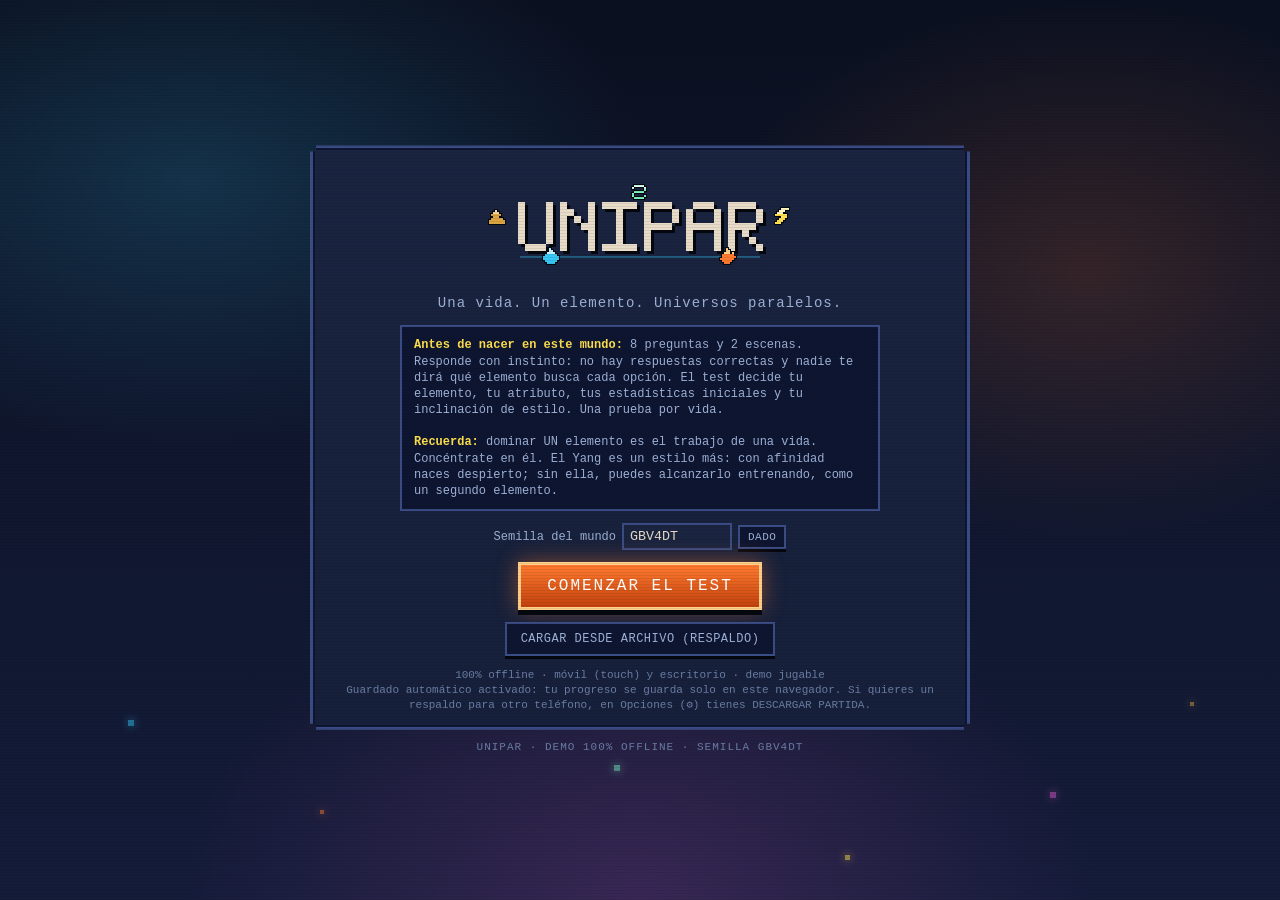
==== unipar-demo-qwen.html @ 56d371ed "Add updated demo version with auto-save" ====
<!DOCTYPE html>
<html lang="es">
<head>
<meta charset="utf-8">
<meta name="viewport" content="width=device-width, initial-scale=1, maximum-scale=1, user-scalable=no, viewport-fit=cover">
<meta name="theme-color" content="#0b1020">
<title>Unipar — Demo jugable</title>
<style>
/* === css/main.css === */
/* Unipar — base visual: paleta de universos paralelos, paneles pixel, layout general. */
:root{
  --noche:#0b1020; --noche2:#121a33; --superficie:#1a2440; --superficie2:#22305a;
  --borde:#3b4d86; --bordeClaro:#6f86c9; --sombra:#05070f;
  --texto:#e8dcc8; --textoFrio:#9fb3d9; --textoTenue:#6c7ea6;
  --agua:#35c6f4; --fuego:#ff7a2f; --tierra:#d9a441; --viento:#7ef0c0; --rayo:#ffe14d;
  --vida:#ff5470; --esencia:#4da3ff; --exito:#67e08a; --aviso:#ffb347; --peligro:#ff4d4d; --info:#7cc4ff;
  --yang:#f8fafc; --yin:#c9a27a; --magenta:#e05bd0;
  --fuente:"Courier New",ui-monospace,Menlo,Consolas,monospace;
  --px:3px;
}
*{box-sizing:border-box;-webkit-tap-highlight-color:transparent}
html,body{margin:0;height:100%;overflow:hidden;background:var(--noche);color:var(--texto);font-family:var(--fuente);font-size:14px;line-height:1.35}
body{user-select:none;-webkit-user-select:none;touch-action:none}
#juego{position:fixed;inset:0;overflow:hidden;background:
  radial-gradient(120% 80% at 20% 0%,#1b2a55 0%,transparent 55%),
  radial-gradient(90% 70% at 90% 100%,#3a1c4a 0%,transparent 55%),
  linear-gradient(180deg,var(--noche) 0%,var(--noche2) 100%)}
#lienzo{position:absolute;inset:0;width:100%;height:100%;display:block;image-rendering:pixelated;image-rendering:crisp-edges}
.oculto{display:none!important}
b{font-weight:700}
button{font-family:var(--fuente);color:var(--texto);cursor:pointer}

/* Panel pixel con esquinas recortadas */
.panel{background:linear-gradient(180deg,var(--superficie) 0%,#16203a 100%);border:var(--px) solid var(--borde);box-shadow:0 0 0 var(--px) var(--sombra),inset 0 0 0 2px #0e1530,0 6px 0 var(--sombra);position:relative}
.pixel{clip-path:polygon(0 6px,6px 6px,6px 0,calc(100% - 6px) 0,calc(100% - 6px) 6px,100% 6px,100% calc(100% - 6px),calc(100% - 6px) calc(100% - 6px),calc(100% - 6px) 100%,6px 100%,6px calc(100% - 6px),0 calc(100% - 6px))}
.chip{display:inline-block;padding:1px 6px;border:2px solid var(--borde);background:#0e1530;font-size:11px;letter-spacing:.5px;color:var(--textoFrio);text-transform:uppercase}
.chip.yin{border-color:var(--yin);color:var(--yin)} .chip.yang{border-color:var(--yang);color:var(--yang)}
.mini{background:#0e1530;border:2px solid var(--borde);color:var(--textoFrio);padding:4px 8px;font-size:11px;letter-spacing:.5px;text-transform:uppercase;box-shadow:0 3px 0 var(--sombra);transition:transform .06s,background .15s}
.mini:hover{background:var(--superficie2);color:var(--texto)} .mini:active{transform:translateY(3px);box-shadow:none}
.mini.exito{border-color:var(--exito);color:var(--exito)} .mini.peligro{border-color:var(--peligro);color:var(--peligro)}
.mini[disabled]{opacity:.4;cursor:not-allowed}

/* Scanlines sutiles sobre todo */
#scanlines{position:absolute;inset:0;pointer-events:none;z-index:60;background:repeating-linear-gradient(0deg,rgba(0,0,0,.13) 0 1px,transparent 1px 3px);mix-blend-mode:multiply;opacity:.55}

/* Scrollbars del propio juego */
*{scrollbar-width:thin;scrollbar-color:var(--bordeClaro) #0e1530}
*::-webkit-scrollbar{width:10px;height:10px}
*::-webkit-scrollbar-track{background:#0e1530;border-left:2px solid var(--borde)}
*::-webkit-scrollbar-thumb{background:linear-gradient(180deg,var(--bordeClaro),var(--agua));border:2px solid #0e1530}
*::-webkit-scrollbar-thumb:hover{background:linear-gradient(180deg,var(--rayo),var(--fuego))}

/* Pausa */
#pausa,#panelFin{position:absolute;inset:0;z-index:50;display:flex;align-items:center;justify-content:center;background:rgba(5,7,15,.78);backdrop-filter:blur(2px);padding:12px}
.pausaCaja,.finCaja{width:min(680px,100%);max-height:92vh;display:flex;flex-direction:column}
.pausaCab,.finCaja h2{display:flex;justify-content:space-between;align-items:center;padding:10px 14px;border-bottom:var(--px) solid var(--borde);background:#0e1530;letter-spacing:1px;margin:0}
.pausaCuerpo{padding:12px 14px;overflow-y:auto;display:grid;gap:12px}
.pausaCuerpo h3{margin:0 0 6px;font-size:12px;letter-spacing:1px;color:var(--rayo);text-transform:uppercase}
.pausaCuerpo section{background:#0e1530;border:2px solid var(--borde);padding:8px 10px}
.pausaPie{display:flex;gap:8px;flex-wrap:wrap;align-items:center;padding:10px 14px;border-top:var(--px) solid var(--borde);background:#0e1530}
.pausaPie label{font-size:11px;color:var(--textoFrio);text-transform:uppercase;display:flex;gap:6px;align-items:center;margin-right:auto}
.pausaPie select{background:var(--superficie);color:var(--texto);border:2px solid var(--borde);font-family:var(--fuente);padding:3px}
.statFila{display:grid;grid-template-columns:86px 1fr 64px;gap:8px;align-items:center;font-size:12px;margin:3px 0}
.statFila .bar{height:8px;background:#05070f;border:2px solid var(--borde);position:relative;overflow:hidden}
.statFila .bar i{position:absolute;inset:0;transform-origin:left;background:linear-gradient(90deg,var(--agua),var(--viento))}
.statFila .val{text-align:right;color:var(--textoFrio)}
.listaProx{display:flex;flex-wrap:wrap;gap:6px}
.listaProx span{font-size:11px;padding:2px 6px;border:2px dashed var(--borde);color:var(--textoTenue)}
.diario{list-style:none;margin:0;padding:0;font-size:12px}
.diario li{padding:3px 0;color:var(--textoTenue)} .diario li.hecho{color:var(--exito)} .diario li.actual{color:var(--rayo)}
.controlesLista{font-size:11px;color:var(--textoFrio);columns:2;column-gap:16px}
.finCaja{padding-bottom:12px}
.finCaja h2{font-size:20px;letter-spacing:2px;color:var(--rayo);border-bottom:var(--px) solid var(--borde)}
.finCaja.derrota h2{color:var(--peligro)}
#finSub{padding:8px 14px 0;margin:0;color:var(--textoFrio);font-size:13px}
#finResumen{padding:10px 14px;display:grid;grid-template-columns:repeat(auto-fit,minmax(140px,1fr));gap:8px}
#finResumen div{background:#0e1530;border:2px solid var(--borde);padding:6px 8px;font-size:12px}
#finResumen b{display:block;color:var(--agua);font-size:16px}
#finBotones{display:flex;gap:8px;flex-wrap:wrap;padding:0 14px}

@media (max-width:640px){
  html,body{font-size:13px}
  .controlesLista{columns:1}
  .pausaCaja{max-height:96vh}
}
</style>
<style>
/* === css/test.css === */
/* Unipar — test inicial: título, preguntas, escenas interactivas y revelación. */
#test{position:absolute;inset:0;z-index:40;display:flex;flex-direction:column;align-items:center;justify-content:center;padding:14px;overflow:hidden}
#testFondo{position:absolute;inset:0;background:
  radial-gradient(60% 50% at 15% 20%,rgba(53,198,244,.18),transparent 60%),
  radial-gradient(50% 50% at 85% 30%,rgba(255,122,47,.16),transparent 60%),
  radial-gradient(60% 60% at 50% 100%,rgba(224,91,208,.18),transparent 60%),
  linear-gradient(180deg,#0b1020,#141c3a);overflow:hidden}
#testFondo i{position:absolute;width:6px;height:6px;background:var(--rayo);opacity:.5;animation:flotar 9s linear infinite;box-shadow:0 0 8px currentColor}
#testFondo i:nth-child(1){left:10%;top:80%;color:var(--agua);background:var(--agua);animation-delay:0s}
#testFondo i:nth-child(2){left:25%;top:90%;color:var(--fuego);background:var(--fuego);animation-delay:-2s;width:4px;height:4px}
#testFondo i:nth-child(3){left:48%;top:85%;color:var(--viento);background:var(--viento);animation-delay:-4s}
#testFondo i:nth-child(4){left:66%;top:95%;color:var(--rayo);animation-delay:-6s;width:5px;height:5px}
#testFondo i:nth-child(5){left:82%;top:88%;color:var(--magenta);background:var(--magenta);animation-delay:-7s}
#testFondo i:nth-child(6){left:93%;top:78%;color:var(--tierra);background:var(--tierra);animation-delay:-3s;width:4px;height:4px}
@keyframes flotar{0%{transform:translateY(0) rotate(0)}100%{transform:translateY(-110vh) rotate(180deg)}}
#testCaja{position:relative;width:min(660px,100%);max-height:88vh;display:flex;flex-direction:column;animation:aparecer .35s ease-out}
@keyframes aparecer{from{opacity:0;transform:translateY(14px)}to{opacity:1;transform:none}}
#testProgreso{display:flex;gap:5px;padding:10px 14px 0;flex-wrap:wrap}
#testProgreso i{width:14px;height:8px;background:#0e1530;border:2px solid var(--borde)}
#testProgreso i.hecho{background:var(--agua);border-color:var(--agua)}
#testProgreso i.actual{background:var(--rayo);border-color:var(--rayo);animation:parpadeo 1s steps(2) infinite}
@keyframes parpadeo{50%{opacity:.4}}
#testContenido{padding:14px;overflow-y:auto}
#testPie{position:relative;margin-top:10px;font-size:11px;color:var(--textoTenue);letter-spacing:1px;text-transform:uppercase}

/* Intro / título */
.intro{text-align:center;display:grid;gap:12px;justify-items:center}
#logoCanvas{width:min(360px,90%);image-rendering:pixelated}
.intro .sub{margin:0;color:var(--textoFrio);font-size:14px;letter-spacing:1px}
.introInfo{background:#0e1530;border:2px solid var(--borde);padding:10px 12px;font-size:12px;color:var(--textoFrio);text-align:left;max-width:480px}
.introInfo b{color:var(--rayo)}
.semillaFila{display:flex;gap:6px;align-items:center;justify-content:center;font-size:12px;color:var(--textoFrio)}
.semillaFila input{width:110px;background:var(--superficie);border:2px solid var(--borde);color:var(--texto);font-family:var(--fuente);padding:4px 6px;text-transform:uppercase}
.grande{background:linear-gradient(180deg,var(--fuego),#c2410c);border:3px solid #ffd08a;color:#fff;font-size:16px;letter-spacing:2px;padding:12px 26px;box-shadow:0 5px 0 var(--sombra),0 0 22px rgba(255,122,47,.45);text-transform:uppercase;animation:latir 2.2s ease-in-out infinite}
.grande:hover{filter:brightness(1.1)} .grande:active{transform:translateY(5px);box-shadow:0 0 0 var(--sombra)}
@keyframes latir{50%{box-shadow:0 5px 0 var(--sombra),0 0 34px rgba(255,122,47,.7)}}
.nota{font-size:11px;color:var(--textoTenue);margin:0}

/* Preguntas */
.pregunta{animation:deslizar .3s ease-out}
@keyframes deslizar{from{opacity:0;transform:translateX(20px)}to{opacity:1;transform:none}}
.pregunta h2{margin:0 0 12px;font-size:17px;line-height:1.3;color:var(--texto)}
.pregunta .indice{font-size:11px;color:var(--rayo);letter-spacing:1px;margin-bottom:6px;display:block}
.ops{display:grid;gap:8px}
.op{display:flex;gap:10px;align-items:center;text-align:left;background:#0e1530;border:2px solid var(--borde);padding:10px 12px;font-size:13px;color:var(--texto);box-shadow:0 3px 0 var(--sombra);transition:transform .08s,border-color .15s,background .15s}
.op:hover{border-color:var(--agua);background:var(--superficie);transform:translateX(4px)}
.op:active{transform:translateY(3px);box-shadow:none}
.op .num{flex:0 0 22px;height:22px;display:grid;place-items:center;background:var(--superficie2);border:2px solid var(--bordeClaro);color:var(--rayo);font-size:12px}
.op.elegida{border-color:var(--exito);background:#12301f}
.avisoDesempate{font-size:12px;color:var(--aviso);margin:0 0 8px}

/* Escenas */
.escena{display:grid;gap:10px;justify-items:center;text-align:center}
.escena p{margin:0;font-size:14px;color:var(--texto)}
.escena small{color:var(--textoTenue);font-size:11px}
.escena canvas{width:100%;max-width:520px;image-rendering:pixelated;border:3px solid var(--borde);box-shadow:0 0 0 3px var(--sombra);cursor:crosshair;touch-action:none;background:#0e1530}
#canvasCarga{cursor:pointer;max-width:320px}
.escena .registrado{color:var(--exito);font-size:13px;letter-spacing:1px;animation:aparecer .3s}

/* Revelación */
.reveal{display:grid;gap:12px;animation:aparecer .5s}
.revealCab{display:flex;gap:14px;align-items:center;background:#0e1530;border:2px solid var(--borde);padding:12px}
.revealCab canvas{width:88px;height:88px;image-rendering:pixelated;flex:0 0 88px;filter:drop-shadow(0 0 12px currentColor)}
.revealCab h2{margin:0;font-size:20px;letter-spacing:1px}
.revealCab p{margin:6px 0 0;font-size:12px;color:var(--textoFrio)}
.tarjetas{display:grid;grid-template-columns:repeat(auto-fit,minmax(200px,1fr));gap:8px}
.tarjeta{background:#0e1530;border:2px solid var(--borde);padding:8px 10px;font-size:12px}
.tarjeta h3{margin:0 0 4px;font-size:12px;letter-spacing:1px;text-transform:uppercase;color:var(--rayo)}
.tarjeta .ventaja{color:var(--exito)} .tarjeta .desventaja{color:var(--aviso)}
.statsGrid{display:grid;grid-template-columns:1fr 1fr;gap:4px 12px}
.distr{display:flex;gap:6px;flex-wrap:wrap}
.distr span{padding:2px 8px;border:2px solid var(--borde);font-size:11px;background:var(--superficie)}
.maestriaReveal{height:14px;background:#05070f;border:2px solid var(--borde);position:relative;overflow:hidden}
.maestriaReveal i{position:absolute;inset:0;transform-origin:left;background:linear-gradient(90deg,var(--agua),var(--viento));animation:llenar 1.2s ease-out}
@keyframes llenar{from{transform:scaleX(0)}}
.maestriaReveal b{position:absolute;top:-2px;bottom:-2px;width:2px;background:var(--rayo)}
.enfoque{border-left:4px solid var(--rayo);padding:6px 10px;background:#0e1530;font-size:13px;color:var(--texto)}
.nombreFila{display:flex;gap:8px;flex-wrap:wrap;align-items:center}
.nombreFila input{flex:1;min-width:140px;background:var(--superficie);border:3px solid var(--borde);color:var(--texto);font-family:var(--fuente);font-size:16px;padding:8px 10px;letter-spacing:1px}
.nombreFila input:focus{outline:none;border-color:var(--agua)}
@media (max-width:520px){.statsGrid{grid-template-columns:1fr}.revealCab{flex-direction:column;text-align:center}}
</style>
<style>
/* === css/combate.css === */
/* Unipar — HUD de combate, controles táctiles, diálogo y feedback. */
#hud{position:absolute;inset:0;z-index:20;pointer-events:none}
#hud>*{pointer-events:auto}
#hudSup{position:absolute;top:calc(10px + env(safe-area-inset-top));left:10px;right:10px;display:flex;justify-content:space-between;align-items:flex-start;gap:14px;pointer-events:none}
#hudSup>*{pointer-events:auto}
#colIzq{display:flex;flex-direction:column;gap:6px;width:min(220px,52vw);position:relative;min-width:0}
#panelJugador{width:100%;padding:7px 8px;display:grid;gap:5px}
#hud .panel{clip-path:none;border-radius:12px;box-shadow:0 0 0 2px var(--sombra),0 4px 12px rgba(0,0,0,.35)}
#filaMini{display:flex;align-items:center;justify-content:flex-end;gap:6px}
#ajusteElemento{padding:10px 14px 0}
#ajusteElemento .ajusteElemCaja{background:#0e1530;border:2px solid var(--borde);padding:8px 10px}
#ajusteElemento h3{margin:0 0 6px;font-size:12px;letter-spacing:1px;color:var(--rayo);text-transform:uppercase}
#ajusteElemento p{margin:6px 0 0;font-size:11px;color:var(--textoTenue)}
#simbolos{display:flex;gap:6px;flex-wrap:wrap}
#simbolos button{width:38px;height:38px;padding:0;border:2px solid var(--borde);border-radius:9px;background:var(--superficie);box-shadow:0 2px 0 var(--sombra);display:grid;place-items:center;transition:transform .08s,border-color .15s}
#simbolos button canvas{width:26px;height:26px}
#simbolos button.activo{border-color:var(--rayo);box-shadow:0 2px 0 var(--sombra),0 0 10px rgba(255,225,77,.5)}
#simbolos button:active{transform:translateY(2px)}
.barra{position:relative;height:16px;background:#05070f;border:2px solid var(--borde);overflow:hidden}
.barra .relleno{position:absolute;inset:0;transform-origin:left;transition:transform .12s linear}
.barra.vida .relleno{background:linear-gradient(180deg,#ff8a9c,var(--vida) 50%,#b8203a)}
.barra.esencia .relleno{background:linear-gradient(180deg,#9ccfff,var(--esencia) 50%,#1f5fb8)}
.barra .etq{position:absolute;left:5px;top:0;font-size:9px;letter-spacing:1px;line-height:12px;color:#fff;text-shadow:1px 1px 0 #000;opacity:.85}
.barra .nums{position:absolute;right:5px;top:0;font-size:10px;line-height:12px;color:#fff;text-shadow:1px 1px 0 #000,0 0 4px #000}
#agotado{position:absolute;left:50%;top:0;transform:translateX(-50%);font-size:10px;line-height:12px;color:var(--rayo);text-shadow:1px 1px 0 #000;animation:parpadeo .6s steps(2) infinite;letter-spacing:1px}
#btnPocion{margin-left:auto;border-color:var(--exito);color:var(--exito);font-size:10px;padding:3px 7px}
#panelDerecho{display:grid;gap:8px;justify-items:end}
.btnAjustes{width:40px;height:40px;border-radius:50%;border:2px solid var(--borde);background:rgba(14,21,48,.88);color:var(--textoFrio);font-size:20px;line-height:1;display:grid;place-items:center;box-shadow:0 3px 0 var(--sombra);transition:transform .08s,color .15s,border-color .15s}
.btnAjustes:hover{color:var(--texto);border-color:var(--bordeClaro)}
.btnAjustes:active{transform:translateY(3px) rotate(40deg);box-shadow:none}
#minimapa{width:128px;height:96px;image-rendering:pixelated;border:3px solid var(--borde);box-shadow:0 0 0 3px var(--sombra);background:#0e1530}
#objetivo{position:relative;width:100%;padding:6px 10px;font-size:11.5px;display:flex;gap:6px;align-items:center;cursor:pointer;text-align:left;transition:filter .15s,transform .08s}
#objetivo:hover{filter:brightness(1.2)}
#objetivo:active{transform:translateY(2px)}
.objEtq{color:var(--rayo);font-size:11px;letter-spacing:1px;font-weight:bold;flex-shrink:0}
#objTexto{flex:1;min-width:0;white-space:nowrap;overflow:hidden;text-overflow:ellipsis}
.objFlecha{color:var(--rayo);font-size:11px;transition:transform .2s;flex-shrink:0}
#objetivo.abierto .objFlecha{transform:rotate(180deg)}
#objetivoDetalle{position:absolute;top:calc(100% + 6px);left:0;width:min(380px,calc(100vw - 20px));padding:12px 14px;font-size:13px;display:grid;gap:8px;z-index:30}
#objetivoDetalle h3{margin:0;font-size:11px;letter-spacing:1px;color:var(--rayo);text-transform:uppercase}
#objDetalleTexto{margin:0;line-height:1.45;color:var(--texto)}
#objDetalleLista{list-style:none;margin:0;padding:0;display:grid;gap:4px;font-size:12px}
#objDetalleLista li{color:var(--textoTenue)}
#objDetalleLista li.actual{color:var(--texto)}
#objDetalleLista li.hecho{color:var(--exito);text-decoration:line-through}
#banner{position:absolute;top:32%;left:50%;transform:translateX(-50%);font-size:clamp(18px,4vw,32px);letter-spacing:3px;color:var(--rayo);text-shadow:3px 3px 0 #000,0 0 20px rgba(255,225,77,.6);animation:bannerIn .4s ease-out;pointer-events:none;text-align:center;white-space:nowrap}
@keyframes bannerIn{from{opacity:0;transform:translateX(-50%) scale(1.4)}to{opacity:1;transform:translateX(-50%) scale(1)}}
#descansoInd{position:absolute;left:50%;bottom:calc(228px + env(safe-area-inset-bottom));transform:translateX(-50%);padding:8px 12px;display:grid;gap:4px;font-size:11px;text-align:center;min-width:220px}
#descansoInd b{color:var(--exito);letter-spacing:1px}
.barra.descanso{height:8px}.barra.descanso .relleno{background:var(--exito)}
#relojHud{align-self:flex-start;display:flex;align-items:center;gap:6px;padding:3px 9px;background:rgba(14,21,48,.88);border:2px solid var(--borde);border-radius:9px;box-shadow:0 2px 0 var(--sombra);font-size:11px;letter-spacing:1px;color:var(--textoFrio)}
#relojIcono{font-size:12px;line-height:1;color:var(--rayo)}
#relojFase{font-size:10px;letter-spacing:.6px;color:var(--texto);text-transform:uppercase;border-left:1px solid var(--borde);padding-left:6px}
#autoHud{align-self:flex-start;display:flex;align-items:center;gap:6px;padding:3px 9px;background:rgba(14,21,48,.88);border:2px solid var(--borde);border-radius:9px;box-shadow:0 2px 0 var(--sombra);font-size:10px;letter-spacing:.6px;color:var(--textoFrio)}
#autoHud .punto{width:7px;height:7px;border-radius:50%;background:var(--exito);box-shadow:0 0 6px var(--exito);flex:0 0 7px}
#autoHud b{color:var(--exito);font-weight:700}
.guardadoBtns{display:flex;gap:8px;flex-wrap:wrap;margin-top:8px}
.guardadoBtns .mini{font-size:12px;padding:7px 12px}
#veloDescanso{position:absolute;inset:0;background:#000;opacity:0;pointer-events:none;transition:opacity .8s ease;z-index:48}

/* Controles */
#controles{position:absolute;left:0;right:0;bottom:0;height:216px;pointer-events:none}
#controles>*{pointer-events:auto}
#joystick{position:absolute;left:calc(18px + env(safe-area-inset-left));bottom:calc(22px + env(safe-area-inset-bottom));width:124px;height:124px;touch-action:none}
#joyBase{position:absolute;inset:0;border-radius:50%;border:2px solid rgba(111,134,201,.55);background:radial-gradient(circle at 50% 42%,rgba(34,48,90,.72),rgba(11,16,32,.55) 72%);box-shadow:inset 0 2px 10px rgba(0,0,0,.45),0 4px 14px rgba(0,0,0,.35)}
#joyKnob{position:absolute;left:50%;top:50%;width:52px;height:52px;margin:-26px 0 0 -26px;border-radius:50%;background:radial-gradient(circle at 38% 30%,#8ea6dd,var(--superficie2) 62%,#16203a);border:2px solid rgba(156,207,255,.8);box-shadow:0 3px 8px rgba(0,0,0,.5),inset 0 1px 3px rgba(255,255,255,.35);transition:transform .04s}
#botones{position:absolute;right:calc(14px + env(safe-area-inset-right));bottom:calc(14px + env(safe-area-inset-bottom));width:200px;height:178px}
.boton{position:absolute;border:2px solid var(--borde);border-radius:16px;background:linear-gradient(180deg,var(--superficie2),var(--superficie));box-shadow:0 3px 0 var(--sombra),inset 0 1px 0 rgba(255,255,255,.08);display:grid;place-items:center;gap:0;padding:3px;touch-action:none;transition:transform .06s,filter .15s;overflow:hidden}
.boton canvas{width:23px;height:23px}
.boton .lbl{font-size:9px;letter-spacing:.5px;line-height:1;margin-top:1px}
.boton .cd{position:absolute;left:0;right:0;bottom:0;height:0;background:rgba(5,7,15,.65);pointer-events:none}
.boton:active,.boton.presionado{transform:translateY(3px);box-shadow:0 0 0 var(--sombra);filter:brightness(1.25)}
.boton.apagado{opacity:.45;filter:grayscale(.6)}
.boton.a{right:0;bottom:0;width:64px;height:64px;border-radius:16px;border-color:var(--exito);background:linear-gradient(180deg,#2f7d4f,#1d5233)}
.boton.a .lbl{font-size:10px;color:#fff}

.boton.yin{right:76px;bottom:4px;width:56px;height:56px;border-color:var(--yin)}
.boton.yang{right:6px;bottom:76px;width:52px;height:52px;border-color:var(--yang);background:linear-gradient(180deg,#3a4468,#1c2340)}
.boton.elem{right:72px;bottom:72px;width:54px;height:54px;border-color:var(--agua)}
.boton.small{width:42px;height:42px;border-radius:12px}
.boton.small canvas{width:17px;height:17px}
.boton.small .lbl{font-size:8px}
#btnDash{right:142px;bottom:6px;border-color:var(--viento)}
#btnSobrecarga{right:138px;bottom:76px;border-color:var(--peligro);background:linear-gradient(180deg,#7a1f2f,#3a0e18)}
#chipsTec,#chipsYang{position:absolute;right:0;display:flex;gap:3px}
#chipsTec{bottom:138px}
#chipsYang{bottom:158px}
#chipsTec button,#chipsYang button{background:rgba(14,21,48,.88);border:1px solid var(--borde);border-radius:7px;color:var(--textoFrio);font-size:8.5px;padding:2px 5px;letter-spacing:.3px;text-transform:uppercase;position:relative;overflow:hidden}
#chipsTec button.sel,#chipsYang button.sel{border-color:var(--rayo);color:var(--rayo)}
#chipsTec button.lock,#chipsYang button.lock{opacity:.45;border-style:dashed}
#chipsTec button i{position:absolute;left:0;bottom:0;right:0;height:0;background:rgba(53,198,244,.35)}
#hintTeclado{position:absolute;left:50%;bottom:calc(4px + env(safe-area-inset-bottom));transform:translateX(-50%);font-size:10px;color:var(--textoTenue);white-space:nowrap;pointer-events:none;max-width:96vw;overflow:hidden;text-overflow:ellipsis}

/* Diálogo */
#dialogo{position:absolute;inset:0;z-index:30;display:flex;align-items:flex-end;justify-content:center;padding:12px;background:linear-gradient(180deg,transparent 40%,rgba(5,7,15,.7))}
.dlgCaja{width:min(720px,100%);display:flex;gap:12px;padding:12px;animation:dlgIn .25s ease-out;margin-bottom:calc(150px + env(safe-area-inset-bottom))}
@keyframes dlgIn{from{opacity:0;transform:translateY(20px)}}
#dlgCara{width:96px;height:96px;flex:0 0 96px;image-rendering:pixelated;border:3px solid var(--borde);background:#0e1530;align-self:flex-start}
.dlgCuerpo{flex:1;min-width:0;display:grid;gap:6px}
.dlgCab{display:flex;gap:8px;align-items:center;flex-wrap:wrap}
.dlgCab b{font-size:15px;letter-spacing:1px}
#dlgConfTxt{font-size:10px;color:var(--textoTenue);margin-left:auto}
#dlgConfianza{height:6px;background:#05070f;border:2px solid var(--borde)}
#dlgConfianza i{display:block;height:100%;width:50%;background:linear-gradient(90deg,var(--magenta),var(--exito));transition:width .3s}
#dlgTexto{margin:0;font-size:14px;min-height:42px;color:var(--texto)}
#dlgRazon{font-size:11px;color:var(--viento);min-height:14px}
#dlgOpciones{display:grid;gap:5px}
#dlgOpciones button{text-align:left;background:#0e1530;border:2px solid var(--borde);padding:7px 10px;font-size:12px;color:var(--texto);box-shadow:0 3px 0 var(--sombra)}
#dlgOpciones button:hover{border-color:var(--agua);background:var(--superficie)}
#dlgOpciones button:active{transform:translateY(3px);box-shadow:none}
#dlgOpciones button .k{color:var(--rayo);margin-right:6px}

@media (hover:hover) and (pointer:fine){
  #joystick{opacity:.55;width:104px;height:104px}
  #joyKnob{width:44px;height:44px;margin:-22px 0 0 -22px}
}
@media (max-width:720px){
  #colIzq{width:min(200px,54vw)}
  #panelJugador{width:100%;padding:6px 7px}
  #minimapa{width:84px;height:63px}
  .btnAjustes{width:36px;height:36px;font-size:18px}
  #objetivo{font-size:11px;padding:6px 8px}
  #objetivoDetalle{width:min(360px,calc(100vw - 20px))}
  #hintTeclado{display:none}
  #joystick{width:112px;height:112px}
  .dlgCaja{margin-bottom:calc(160px + env(safe-area-inset-bottom));gap:8px;padding:8px}
  #dlgCara{width:64px;height:64px;flex-basis:64px}
  #dlgTexto{font-size:13px}
  #descansoInd{bottom:calc(268px + env(safe-area-inset-bottom))}
}
@media (max-height:460px){
  #controles{height:180px} #botones{transform:scale(.82);transform-origin:bottom right}
  #joystick{width:92px;height:92px} #objetivo{display:none} #objetivoDetalle{display:none}
}
</style>
</head>
<body>
<div id="juego">
  <canvas id="lienzo" aria-label="Mundo de Unipar"></canvas>

  <!-- ================= HUD ================= -->
  <div id="hud" class="oculto">
    <div id="hudSup">
      <div id="colIzq">
        <div id="panelJugador" class="panel pixel">
          <div class="barra vida" title="Vida"><div class="relleno" id="rellVida"></div><span class="etq">VIDA</span><span class="nums" id="numVida">0/0</span></div>
          <div class="barra esencia" title="Esencia"><div class="relleno" id="rellEsencia"></div><span class="etq">ESENCIA</span><span class="nums" id="numEsencia">0/0</span><span id="agotado" class="oculto">AGOTADO</span></div>
          <div id="filaMini">
            <button id="btnPocion" class="mini" title="Poción: +50% de Vida (Q)">POCIÓN ×0</button>
          </div>
        </div>
        <div id="relojHud" title="Hora y fase del mundo"><span id="relojIcono" aria-hidden="true">☀</span><span id="relojHora">09:00</span><span id="relojFase">Día</span></div>
        <div id="autoHud" title="Tu partida se guarda sola en este navegador, sin que tengas que hacer nada"><span class="punto" aria-hidden="true"></span><span id="autoHudTxt"><b>Guardado automático</b> activado</span></div>
        <button id="objetivo" class="panel pixel" title="Ver el objetivo completo" aria-label="Objetivo: toca para ver el detalle" aria-expanded="false"><span class="objEtq">OBJETIVO</span><span id="objTexto">—</span><span class="objFlecha" aria-hidden="true">▾</span></button>
        <div id="objetivoDetalle" class="panel pixel oculto"><h3>Objetivo actual</h3><p id="objDetalleTexto">—</p><ul id="objDetalleLista"></ul></div>
      </div>
      <div id="panelDerecho">
        <button id="btnPausa" class="btnAjustes" title="Ajustes y pausa (Esc)" aria-label="Ajustes y pausa">⚙</button>
        <canvas id="minimapa" width="128" height="96" title="Minimapa"></canvas>
      </div>
    </div>
    <div id="banner" class="oculto"></div>
    <div id="descansoInd" class="oculto panel pixel"><b id="descansoTit">DESCANSANDO</b><span id="descansoTxt">Meditando · muévete para cancelar</span><div class="barra descanso"><div class="relleno" id="rellDescanso"></div></div></div>

    <!-- ================= Controles ================= -->
    <div id="controles">
      <div id="joystick" aria-label="Joystick virtual"><div id="joyBase"></div><div id="joyKnob"></div></div>
      <div id="botones">
        <div id="chipsTec" aria-label="Técnicas del elemento"></div>
        <div id="chipsYang" aria-label="Formas de Yang"></div>
        <button id="btnSobrecarga" class="boton small oculto" title="Sobrecarga Yin (X)"><canvas width="72" height="72"></canvas><span class="lbl">SOBRE</span></button>
        <button id="btnDash" class="boton small" title="Dash (Shift)"><canvas width="72" height="72"></canvas><span class="lbl">DASH</span></button>
        <button id="btnTec" class="boton elem" title="Técnica del elemento (L)"><canvas width="96" height="96"></canvas><span class="lbl">TÉC</span><i class="cd"></i></button>
        <button id="btnYang" class="boton yang" title="Yang (K)"><canvas width="96" height="96"></canvas><span class="lbl">YANG</span><i class="cd"></i></button>
        <button id="btnYin" class="boton yin" title="Yin: toca = golpe, mantén = cargado (J)"><canvas width="96" height="96"></canvas><span class="lbl">YIN</span><i class="cd"></i></button>
        <button id="btnA" class="boton a" title="Trote: mantén para avanzar más rápido (E). No interactúa: para hablar o leer, toca al personaje u objeto en pantalla."><canvas width="96" height="96"></canvas><span class="lbl">TROTE</span></button>
      </div>
      <div id="hintTeclado">WASD mover · E trote (mantén) · Toca un personaje u objeto para interactuar · J Yin (mantén=cargado) · K Yang · L técnica · Shift dash · Q poción · R meditar · F forma Yang · 1-3 técnica · Esc pausa</div>
    </div>
  </div>

  <!-- ================= Test inicial ================= -->
  <div id="test">
    <div id="testFondo"><i></i><i></i><i></i><i></i><i></i><i></i></div>
    <div id="testCaja" class="panel pixel"><div id="testProgreso"></div><div id="testContenido"></div></div>
    <div id="testPie">UNIPAR · demo 100% offline · semilla <span id="semillaTxt">—</span></div>
  </div>

  <!-- ================= Diálogo ================= -->
  <div id="dialogo" class="oculto">
    <div class="dlgCaja panel pixel">
      <canvas id="dlgCara" width="64" height="64"></canvas>
      <div class="dlgCuerpo">
        <div class="dlgCab"><b id="dlgNombre">—</b><span id="dlgEmocion" class="chip">neutral</span><span id="dlgConfTxt">Confianza 50</span><button id="dlgCerrar" class="mini" title="Cerrar (Esc)">✕</button></div>
        <div id="dlgConfianza"><i></i></div>
        <p id="dlgTexto"></p>
        <div id="dlgRazon"></div>
        <div id="dlgOpciones"></div>
      </div>
    </div>
  </div>

  <!-- ================= Pausa ================= -->
  <div id="pausa" class="oculto">
    <div class="pausaCaja panel pixel">
      <div class="pausaCab"><b>⚙ AJUSTES · ESTA VIDA</b><button id="btnCerrarPausa" class="mini">✕</button></div>
      <div id="ajusteElemento"><div class="ajusteElemCaja"><h3>Elemento activo</h3><div id="simbolos" aria-label="Elementos (toca el símbolo para cambiar)"></div><p>Toca un símbolo para cambiar de elemento.</p></div></div>
      <div class="pausaCuerpo" id="pausaCuerpo"></div>
      <div class="pausaPie">
        <button id="btnSonido" class="mini" title="Silenciar / activar (M)">SONIDO: ON</button>
        <label>Dificultad <select id="selDificultad"><option value="0.75">Fácil</option><option value="1" selected>Normal</option><option value="1.35">Difícil</option></select></label>
        <button id="btnGuardar" class="mini exito" title="Descarga tu partida como archivo de respaldo: sirve para pasarla a otro teléfono o navegador">⬇ DESCARGAR PARTIDA</button>
        <button id="btnCargar" class="mini" title="Elige un archivo de partida descargado antes para cargarlo">CARGAR DESDE ARCHIVO</button>
        <button id="btnReiniciar" class="mini peligro">NUEVA VIDA (REPETIR TEST)</button>
        <button id="btnContinuar" class="mini exito">CONTINUAR</button>
      </div>
    </div>
  </div>

  <!-- ================= Fin de ronda / derrota ================= -->
  <div id="panelFin" class="oculto">
    <div class="finCaja panel pixel">
      <h2 id="finTitulo">—</h2>
      <p id="finSub">—</p>
      <div id="finResumen"></div>
      <div id="finBotones"></div>
    </div>
  </div>

  <div id="veloDescanso" aria-hidden="true"></div>
  <div id="scanlines" aria-hidden="true"></div>
</div>

<!-- Orden de carga: datos → motor → sistemas → ui → main (scripts clásicos: funciona con file://) -->
<script>
/* === js/datos/elementos.js === */
/* Unipar — los 5 elementos y su tabla de ventajas (cada uno gana a 2 y pierde contra 2; NO es un ciclo). */
window.U = window.U || {};

U.Elementos = {
  ids: ['fuego', 'agua', 'tierra', 'viento', 'rayo'],
  datos: {
    fuego:  { nombre: 'Fuego',  color: '#ff7a2f', claro: '#ffd08a', oscuro: '#a33b12', temperamento: 'Impulsivo y directo',
      personalidad: 'Actúas antes de dudar. Lo directo te parece honesto y la espera una pérdida. Tu poder crece cuando te comprometes sin reservas: la llama no pide permiso.' },
    agua:   { nombre: 'Agua',   color: '#35c6f4', claro: '#bfefff', oscuro: '#1a6b94', temperamento: 'Calmado y adaptable',
      personalidad: 'Te adaptas sin romperte. Prefieres rodear el obstáculo a chocarlo. Tu fuerza es la constancia suave: siempre encuentras por dónde, y el tiempo trabaja para ti.' },
    tierra: { nombre: 'Tierra', color: '#d9a441', claro: '#f3d9a0', oscuro: '#7a5320', temperamento: 'Firme y constante',
      personalidad: 'No te impresiona el ruido: terminas lo que empiezas. Tu poder es acumulativo, cada golpe tuyo pesa más que el anterior. Eres el muro que no se mueve.' },
    viento: { nombre: 'Viento', color: '#7ef0c0', claro: '#dbfff0', oscuro: '#2a7f5c', temperamento: 'Libre y curioso',
      personalidad: 'Necesitas espacio y opciones abiertas. Te mueves antes de que te alcancen y aprendes tocando el mundo. Tu fuerza está en no estar donde te esperan.' },
    rayo:   { nombre: 'Rayo',   color: '#ffe14d', claro: '#fff7c2', oscuro: '#9c8410', temperamento: 'Preciso y decidido',
      personalidad: 'Ves el punto exacto y vas a él. Lo tuyo es el instante bien elegido: preciso, instantáneo, aturdidor. Un movimiento tuyo vale más que diez de otros.' }
  },
  // Tabla oficial (sección 4 del diseño)
  gana: {
    agua:   ['fuego', 'tierra'],
    fuego:  ['viento', 'rayo'],
    viento: ['tierra', 'agua'],
    tierra: ['fuego', 'rayo'],
    rayo:   ['agua', 'viento']
  },
  VENTAJA: 1.5, DESVENTAJA: 0.75,
  multiplica(a, d) {
    if (!a || !d || a === d) return 1;
    if (this.gana[a] && this.gana[a].indexOf(d) >= 0) return this.VENTAJA;
    if (this.gana[d] && this.gana[d].indexOf(a) >= 0) return this.DESVENTAJA;
    return 1;
  },
  nombre(id) { return this.datos[id] ? this.datos[id].nombre : id; },
  color(id) { return this.datos[id] ? this.datos[id].color : '#f8fafc'; },
  // Etapa de maestría (visible en el HUD)
  etapa(p) { return p >= 100 ? 'DOMINACIÓN' : p >= 70 ? 'DOMINACIÓN' : p >= 40 ? 'CONTROL' : p >= 15 ? 'MANIPULACIÓN' : 'MANEJO'; }
};
</script>
<script>
/* === js/datos/atributos.js === */
/* Unipar — atributos: identidad fija por vida (genes). Una ventaja + una desventaja; ×2 de crecimiento en lo favorito. */
window.U = window.U || {};

U.Atributos = {
  datos: {
    pesado:   { nombre: 'Pesado',   fav: ['vida', 'esencia'], penal: ['velocidad'], inicio: { vida: 18, esencia: 14, velocidad: -2 }, costo: 1,    regen: 5,  descanso: 0.005,
      ventaja: 'Vida y Esencia crecen ×2', desventaja: 'Velocidad reducida', desc: 'Tu cuerpo es un tanque: aguantas y reservas, pero te cuesta arrancar.' },
    fragil:   { nombre: 'Frágil',   fav: ['velocidad'], penal: ['esencia'], inicio: { velocidad: 3, esencia: -14 }, costo: 1,    regen: 5,  descanso: 0.002,
      ventaja: 'Velocidad crece ×2', desventaja: 'Esencia limitada · descanso lento (1%/5s)', desc: 'Rápido como una hoja: nadie te toca, pero tu reserva es corta. (La penalización de Vida está en revisión.)' },
    duro:     { nombre: 'Duro',     fav: ['ataque'], penal: ['esencia'], inicio: { ataque: 2, esencia: -10 }, costo: 1.25, regen: 2,  descanso: 0.005,
      ventaja: 'Ataque crece ×2 (precisión)', desventaja: 'Costo de Esencia ×1.25 · recuperación 2/s', desc: 'Pegas fuerte porque eres preciso. Cada técnica te cuesta más y recuperas lento.' },
    fluido:   { nombre: 'Fluido',   fav: ['maestria'], penal: ['esencia'], inicio: { esencia: -8, mente: 1 }, costo: 1.18, regen: 5,  descanso: 0.005, maestriaMult: 1.5,
      ventaja: 'Maestría elemental ×1.5', desventaja: 'Desperdicia Esencia (costo ×1.18)', desc: 'Aprendes el elemento como quien nada: rápido, pero salpicando energía.' },
    fuerte:   { nombre: 'Fuerte',   fav: ['ataque'], penal: ['defensa'], inicio: { ataque: 3, defensa: -2 }, costo: 1,    regen: 5,  descanso: 0.005,
      ventaja: 'Ataque crece ×2 (fuerza bruta)', desventaja: 'Defensa reducida', desc: 'Fuerza pura: rompes antes de que te rompan. Duro es precisión; lo tuyo es potencia.' },
    sabio:    { nombre: 'Sabio',    fav: ['mente'], penal: ['vida'], inicio: { mente: 3, vida: -15 }, costo: 1,    regen: 10, descanso: 0.005,
      ventaja: 'Mente crece ×2 · Esencia 10/s', desventaja: 'Vida reducida', desc: 'Control total de la Esencia: recuperas rápido, pero tu cuerpo es frágil. (Candidato.)' },
    tenaz:    { nombre: 'Tenaz',    fav: ['vida', 'defensa'], penal: ['ataque'], inicio: { vida: 15, defensa: 2, ataque: -2 }, costo: 1,    regen: 5,  descanso: 0.01,
      ventaja: 'Vida y Defensa ×2 · descanso 1%/s', desventaja: 'Ataque reducido', desc: 'Te cansas pero sigues: el muro físico. Descansas el doble de rápido que el resto.' },
    inestable:{ nombre: 'Inestable', fav: ['esencia'], penal: [], inicio: { esencia: 10 }, costo: 'inestable', regen: 5, descanso: 0.005, especial: true,
      ventaja: 'Esencia crece ×2 · a veces el costo se desploma', desventaja: 'Esencia impredecible (costo ×0.5 a ×2)', desc: 'Especial: tu energía es un clima. A veces el doble de potencia, a veces casi nada.' }
  },
  porDefecto: { fuego: 'fuerte', agua: 'fluido', tierra: 'tenaz', viento: 'fragil', rayo: 'duro' },
  de(id) { return this.datos[id] || this.datos.tenaz; },
  esFavorita(id, stat) { return this.de(id).fav.indexOf(stat) >= 0; },
  esPenalizada(id, stat) { return this.de(id).penal.indexOf(stat) >= 0; },
  // Multiplicador de costo de Esencia (Inestable tira el dado cada vez)
  multCosto(id) {
    const a = this.de(id);
    if (a.costo === 'inestable') return 0.5 + Math.random() * 1.5;
    return a.costo;
  }
};
</script>
<script>
/* === js/datos/estadisticas.js === */
/* Unipar — las 6 estadísticas, topes, rangos del test y fórmula de daño. */
window.U = window.U || {};

U.Estadisticas = {
  base: { vida: 100, esencia: 100, ataque: 10, defensa: 10, mente: 10, velocidad: 10 },
  topes: { vida: 3000, esencia: 3000, ataque: 3000, defensa: 3000, mente: 3000, velocidad: 3000 }, // Tope universal de 3000 para las 6 estadísticas; los atributos NO ponen tope por atributo.
  rangosTest: { vida: [85, 125], esencia: [85, 115], ataque: [8, 13], defensa: [8, 13], mente: [8, 13], velocidad: [8, 13] },
  // Perfil inicial por elemento (el test lo suma a las respuestas y al atributo)
  porElemento: {
    fuego:  { ataque: 2, velocidad: 1, defensa: -1 },
    agua:   { mente: 2, vida: 5, ataque: -1 },
    tierra: { vida: 10, defensa: 2, velocidad: -1 },
    viento: { velocidad: 3, esencia: -5 },
    rayo:   { ataque: 1, mente: 2, vida: -5 }
  },
  etiquetas: { vida: 'Vida', esencia: 'Esencia', ataque: 'Ataque', defensa: 'Defensa', mente: 'Mente', velocidad: 'Velocidad' },
  descrip: {
    vida: 'Tu cuerpo. En campo abierto se recupera solo cuando está bajo el 25% del máximo, y el 25% es el tope de esa recuperación automática. Dormir en la fogata sí te despierta al 100%.',
    esencia: 'Tu reserva de energía. A 0 quedas Agotado hasta recuperar el 25%.',
    ataque: 'Daño por golpe. La Velocidad decide cuántas veces pegas, no cuánto.',
    defensa: 'Reduce TODO el daño que pega al cuerpo (físico, elemental y Yang).',
    mente: 'Capa mental: duelos Mente contra Mente y control de Esencia (Arte Místico: próximamente).',
    velocidad: 'Cadencia de golpes, movimiento y distancia de dash.'
  },
  // Fórmula oficial: rendimientos decrecientes, nunca llega a 0.
  formulaDaño(ataque, defensa) { return Math.max(1, ataque * (100 / (100 + Math.max(0, defensa)))); },
  // "Poder" aproximado para escalar el crecimiento por desafío relativo.
  poder(e) { const s = e.stats; return s.vida + s.ataque * 4 + s.defensa * 3 + s.velocidad * 2 + s.mente; },
  clampTest(stat, v) { const r = this.rangosTest[stat]; return Math.round(Math.max(r[0], Math.min(r[1], v))); }
};
</script>
<script>
/* === js/datos/test-banco.js === */
/* Unipar — banco del test inicial: 20 preguntas indirectas + escenas. Nadie ve los puntajes. */
window.U = window.U || {};

U.TestBanco = {
  // p = temperamento secreto · s = pista de estadística · a = pista de atributo · e = inclinación de estilo
  preguntas: [
    { t: 'Despiertas antes de la alarma. ¿Qué haces?', ops: [
      { t: 'Me levanto de una: el día no espera.', p: { fuego: 2 }, s: { velocidad: 1 }, a: { duro: 1 }, e: { yin: 1 } },
      { t: 'Me quedo flotando entre sueños, sin apuro.', p: { agua: 2 }, s: { vida: 1 }, a: { tenaz: 1 } },
      { t: 'Repaso el día en orden, punto por punto.', p: { rayo: 2, tierra: 1 }, s: { mente: 1 }, a: { sabio: 1 }, e: { yang: 1 } },
      { t: 'Abro la ventana: ¿qué pasó afuera mientras dormía?', p: { viento: 2 }, s: { velocidad: 1 }, a: { fragil: 1 }, e: { yang: 1 } } ] },
    { t: 'Alguien te interrumpe a mitad de una idea.', ops: [
      { t: 'Le marco el corte en voz alta. Ya.', p: { fuego: 2 }, s: { ataque: 1 }, a: { fuerte: 1 }, e: { yin: 1 } },
      { t: 'Escucho; retomaré si hace falta.', p: { agua: 2 }, s: { mente: 1 }, a: { fluido: 1 } },
      { t: 'Termino lo mío, tranquilo, aunque haya ruido.', p: { tierra: 2 }, s: { defensa: 1 }, a: { tenaz: 1 }, e: { yin: 1 } },
      { t: 'Me voy por la rama nueva: quizá era mejor.', p: { viento: 2, rayo: 1 }, s: { velocidad: 1 }, a: { inestable: 1 }, e: { yang: 1 } } ] },
    { t: 'Un plan que te tomó meses se cae a último momento.', ops: [
      { t: 'Armo otro plan hoy mismo.', p: { fuego: 2 }, s: { ataque: 1 }, a: { duro: 1 }, e: { yin: 1 } },
      { t: 'Me adapto: algo bueno saldrá del cambio.', p: { agua: 2 }, s: { esencia: 1 }, a: { fluido: 1 } },
      { t: 'Reviso qué falló y lo intento de nuevo, igual.', p: { tierra: 2 }, s: { vida: 1 }, a: { tenaz: 1 } },
      { t: 'Calculo la salida más corta y la ejecuto.', p: { rayo: 2 }, s: { mente: 1 }, a: { sabio: 1 }, e: { yang: 1 } } ] },
    { t: '¿Qué te agota más?', ops: [
      { t: 'Esperar sin hacer nada.', p: { fuego: 2 }, s: { velocidad: 1 }, a: { fuerte: 1 }, e: { yin: 1 } },
      { t: 'Los lugares rígidos, sin salida.', p: { viento: 2 }, s: { velocidad: 1 }, a: { fragil: 1 } },
      { t: 'La gente impredecible.', p: { tierra: 2, rayo: 1 }, s: { defensa: 1 }, a: { duro: 1 } },
      { t: 'Las decisiones apresuradas.', p: { agua: 2 }, s: { mente: 1 }, a: { sabio: 1 }, e: { yang: 1 } } ] },
    { t: 'En un grupo nuevo, tu lugar natural es…', ops: [
      { t: 'El que empuja para que algo pase.', p: { fuego: 2 }, s: { ataque: 1 }, a: { fuerte: 1 }, e: { yin: 1 } },
      { t: 'El que lee el ambiente y suaviza.', p: { agua: 2 }, s: { mente: 1 }, a: { fluido: 1 } },
      { t: 'El que sostiene lo que todos sueltan.', p: { tierra: 2 }, s: { vida: 1 }, a: { tenaz: 1 } },
      { t: 'El que propone el camino raro.', p: { viento: 2, rayo: 1 }, s: { esencia: 1 }, a: { inestable: 1 }, e: { yang: 1 } } ] },
    { t: 'Tu cuarto, honestamente, está…', ops: [
      { t: 'En caos activo: sé dónde está todo.', p: { fuego: 1, viento: 2 }, s: { velocidad: 1 }, a: { inestable: 1 } },
      { t: 'Ordenado por fuera, lleno por dentro.', p: { agua: 1, tierra: 1 }, s: { defensa: 1 }, a: { pesado: 1 } },
      { t: 'Cada cosa en su lugar exacto.', p: { rayo: 2, tierra: 1 }, s: { mente: 1 }, a: { duro: 1 } },
      { t: 'Cambió tres veces este año.', p: { viento: 2, agua: 1 }, s: { esencia: 1 }, a: { fluido: 1 } } ] },
    { t: 'Cuando algo te importa de verdad…', ops: [
      { t: 'Voy con todo, aunque me queme.', p: { fuego: 2 }, s: { ataque: 1 }, a: { fuerte: 1 }, e: { yin: 1 } },
      { t: 'Lo cuido en silencio, todos los días.', p: { agua: 1, tierra: 2 }, s: { vida: 1 }, a: { tenaz: 1 } },
      { t: 'Lo estudio hasta entenderlo del todo.', p: { rayo: 1, agua: 1 }, s: { mente: 2 }, a: { sabio: 1 }, e: { yang: 1 } },
      { t: 'Lo persigo aunque cambie de forma.', p: { viento: 2 }, s: { velocidad: 1 }, a: { fragil: 1 } } ] },
    { t: '¿Qué se siente peor?', ops: [
      { t: 'Quedarte quieto cuando podrías actuar.', p: { fuego: 2 }, s: { velocidad: 1 }, a: { duro: 1 }, e: { yin: 1 } },
      { t: 'Traicionar tu propia calma.', p: { agua: 2 }, s: { mente: 1 }, a: { fluido: 1 } },
      { t: 'Soltar algo que prometiste sostener.', p: { tierra: 2 }, s: { vida: 1 }, a: { tenaz: 1 } },
      { t: 'Elegir mal por no mirar bien.', p: { rayo: 2 }, s: { mente: 1 }, a: { sabio: 1 }, e: { yang: 1 } } ] },
    { t: 'Una discusión sube de tono. Tú…', ops: [
      { t: 'Subo también: que se diga todo.', p: { fuego: 2 }, s: { ataque: 1 }, a: { fuerte: 1 }, e: { yin: 1 } },
      { t: 'Bajo la voz hasta que el otro baje.', p: { agua: 2 }, s: { mente: 1 }, a: { fluido: 1 } },
      { t: 'No me muevo de mi punto.', p: { tierra: 2 }, s: { defensa: 1 }, a: { tenaz: 1 }, e: { yin: 1 } },
      { t: 'Corto con el dato exacto que cierra.', p: { rayo: 2 }, s: { ataque: 1 }, a: { duro: 1 }, e: { yang: 1 } } ] },
    { t: 'Eliges fila en el supermercado. ¿Cuál?', ops: [
      { t: 'La que avanza más rápido, aunque sea larga.', p: { fuego: 1, viento: 1 }, s: { velocidad: 1 }, a: { fragil: 1 } },
      { t: 'La de siempre: ya sé cómo funciona.', p: { tierra: 2 }, s: { defensa: 1 }, a: { pesado: 1 } },
      { t: 'La que tiene menos gente; calculo al ojo.', p: { rayo: 2 }, s: { mente: 1 }, a: { duro: 1 }, e: { yang: 1 } },
      { t: 'Da igual: me pongo a mirar alrededor.', p: { agua: 1, viento: 2 }, s: { esencia: 1 }, a: { fluido: 1 } } ] },
    { t: 'Una hora libre inesperada. Tú…', ops: [
      { t: 'Salgo a hacer algo, lo que sea.', p: { fuego: 1, viento: 2 }, s: { velocidad: 1 }, a: { fuerte: 1 }, e: { yin: 1 } },
      { t: 'Me quedo donde estoy, en paz.', p: { agua: 1, tierra: 1 }, s: { vida: 1 }, a: { tenaz: 1 } },
      { t: 'Adelanto algo pendiente, en orden.', p: { tierra: 1, rayo: 2 }, s: { mente: 1 }, a: { duro: 1 } },
      { t: 'Me pierdo en algo nuevo sin plan.', p: { viento: 2, agua: 1 }, s: { esencia: 1 }, a: { inestable: 1 }, e: { yang: 1 } } ] },
    { t: 'Tu memoria funciona mejor con…', ops: [
      { t: 'Lo que hiciste con el cuerpo.', p: { fuego: 1, tierra: 1 }, s: { ataque: 1 }, a: { pesado: 1 }, e: { yin: 2 } },
      { t: 'Climas y sensaciones.', p: { agua: 2 }, s: { esencia: 1 }, a: { fluido: 1 } },
      { t: 'Rutas, lugares, mapas.', p: { viento: 1, tierra: 1 }, s: { velocidad: 1 }, a: { fragil: 1 } },
      { t: 'Patrones y detalles exactos.', p: { rayo: 2 }, s: { mente: 2 }, a: { sabio: 1 }, e: { yang: 2 } } ] },
    { t: 'Un favor grande en mal momento.', ops: [
      { t: 'Lo hago ya y después veo cómo.', p: { fuego: 2 }, s: { vida: 1 }, a: { fuerte: 1 }, e: { yin: 1 } },
      { t: 'Busco la forma de ayudar sin romperme.', p: { agua: 2 }, s: { esencia: 1 }, a: { fluido: 1 } },
      { t: 'Cumplo lo que prometí, aunque cueste.', p: { tierra: 2 }, s: { defensa: 1 }, a: { tenaz: 1 } },
      { t: 'Digo que no, con precisión y sin drama.', p: { rayo: 2 }, s: { mente: 1 }, a: { duro: 1 }, e: { yang: 1 } } ] },
    { t: '¿Qué error te molesta más cometer?', ops: [
      { t: 'Ser lento.', p: { fuego: 2 }, s: { velocidad: 1 }, a: { duro: 1 } },
      { t: 'Ser cruel.', p: { agua: 2 }, s: { mente: 1 }, a: { sabio: 1 } },
      { t: 'Ser inconstante.', p: { tierra: 2 }, s: { vida: 1 }, a: { tenaz: 1 } },
      { t: 'Ser impreciso.', p: { rayo: 2 }, s: { ataque: 1 }, a: { sabio: 1 }, e: { yang: 1 } } ] },
    { t: 'Llueve de golpe en la calle.', ops: [
      { t: 'Corro: que no me atrape.', p: { fuego: 1, viento: 2 }, s: { velocidad: 1 }, a: { fragil: 1 }, e: { yin: 1 } },
      { t: 'Me dejo mojar un poco, no pasa nada.', p: { agua: 2 }, s: { vida: 1 }, a: { fluido: 1 } },
      { t: 'Sigo a mi ritmo: la lluvia no manda.', p: { tierra: 2 }, s: { defensa: 1 }, a: { tenaz: 1 } },
      { t: 'Busco el alero exacto en dos segundos.', p: { rayo: 2 }, s: { mente: 1 }, a: { duro: 1 }, e: { yang: 1 } } ] },
    { t: '¿Qué es para ti la paciencia?', ops: [
      { t: 'Una espera que me quema.', p: { fuego: 2 }, s: { ataque: 1 }, a: { fuerte: 1 } },
      { t: 'Un río: llega solo.', p: { agua: 2 }, s: { esencia: 1 }, a: { fluido: 1 } },
      { t: 'Una raíz: sostiene todo.', p: { tierra: 2 }, s: { vida: 1 }, a: { tenaz: 1 } },
      { t: 'Un disparo que aún no sale.', p: { rayo: 2 }, s: { mente: 1 }, a: { sabio: 1 }, e: { yang: 1 } } ] },
    { t: 'Si nadie te viera, ¿cómo bailarías?', ops: [
      { t: 'Con todo el cuerpo, sin regla.', p: { fuego: 2, viento: 1 }, s: { velocidad: 1 }, a: { fuerte: 1 }, e: { yin: 2 } },
      { t: 'Como agua, siguiendo la música.', p: { agua: 2 }, s: { esencia: 1 }, a: { fluido: 1 }, e: { yin: 1 } },
      { t: 'Pisos firmes, ritmo constante.', p: { tierra: 2 }, s: { defensa: 1 }, a: { pesado: 1 }, e: { yin: 1 } },
      { t: 'Movimientos mínimos, exactos.', p: { rayo: 2 }, s: { mente: 1 }, a: { duro: 1 }, e: { yang: 2 } } ] },
    { t: 'Te dejan a cargo de algo que no conoces. Primer paso:', ops: [
      { t: 'Lanzarme y aprender en marcha.', p: { fuego: 2, viento: 1 }, s: { ataque: 1 }, a: { fuerte: 1 }, e: { yin: 1 } },
      { t: 'Preguntar a quien ya lo hizo.', p: { agua: 2 }, s: { mente: 1 }, a: { sabio: 1 } },
      { t: 'Asegurar lo básico antes de mover.', p: { tierra: 2 }, s: { defensa: 1 }, a: { tenaz: 1 } },
      { t: 'Mapear el problema entero primero.', p: { rayo: 2 }, s: { mente: 2 }, a: { sabio: 1 }, e: { yang: 2 } } ] },
    { t: '¿Qué te da más miedo de ti mismo?', ops: [
      { t: 'Arder y arrastrar a otros.', p: { fuego: 2 }, s: { vida: 1 }, a: { fuerte: 1 } },
      { t: 'Disolverme hasta no tener forma.', p: { agua: 2 }, s: { esencia: 1 }, a: { inestable: 1 } },
      { t: 'Volverme piedra, no sentir.', p: { tierra: 2 }, s: { defensa: 1 }, a: { pesado: 1 } },
      { t: 'Ser un rayo sin dirección.', p: { rayo: 1, viento: 1 }, s: { mente: 1 }, a: { inestable: 1 } } ] },
    { t: 'La frase que más te suena a ti:', ops: [
      { t: 'Primero hago, después entiendo.', p: { fuego: 2 }, s: { ataque: 1 }, a: { duro: 1 }, e: { yin: 1 } },
      { t: 'Todo encuentra su cauce.', p: { agua: 2 }, s: { esencia: 1 }, a: { fluido: 1 } },
      { t: 'Lo que se sostiene, vale.', p: { tierra: 2 }, s: { vida: 1 }, a: { tenaz: 1 } },
      { t: 'Un instante bien elegido lo cambia todo.', p: { rayo: 2 }, s: { mente: 1 }, a: { sabio: 1 }, e: { yang: 1 } },
      { t: 'El camino se hace al andar.', p: { viento: 2 }, s: { velocidad: 1 }, a: { fragil: 1 } } ] }
  ],

  // Escena (a): mercado — toca lo primero que te llame la atención (sin pregunta).
  mercado: {
    titulo: 'Un mercado cualquiera. Toca lo primero que te llame la atención.',
    sub: 'Sin pensar. Solo tu instinto.',
    objetos: [
      { id: 'frutas', nombre: 'Puesto de frutas', x: 28, y: 84, w: 66, h: 52, p: { fuego: 1, tierra: 1 }, a: { pesado: 1 } },
      { id: 'musico', nombre: 'El músico', x: 118, y: 62, w: 42, h: 66, p: { viento: 2, agua: 1 }, a: { fluido: 1 }, e: { yang: 1 } },
      { id: 'jaula', nombre: 'Pájaro en la jaula', x: 196, y: 56, w: 32, h: 46, p: { viento: 2 }, a: { fragil: 1 } },
      { id: 'mapa', nombre: 'Mapa viejo', x: 246, y: 92, w: 54, h: 42, p: { rayo: 1, viento: 1 }, s: { mente: 1 }, a: { sabio: 1 }, e: { yang: 1 } },
      { id: 'fuente', nombre: 'La fuente', x: 140, y: 128, w: 66, h: 40, p: { agua: 2 }, a: { fluido: 1 } },
      { id: 'gato', nombre: 'Gato dormido', x: 62, y: 146, w: 40, h: 24, p: { agua: 1, tierra: 1 }, a: { tenaz: 1 } },
      { id: 'balanza', nombre: 'La balanza', x: 276, y: 138, w: 34, h: 34, p: { rayo: 2, tierra: 1 }, a: { duro: 1 } }
    ]
  },

  // Escena (c): mantener presionado y soltar cuando "sientas que es suficiente".
  carga: {
    titulo: 'Mantén presionado el círculo.',
    sub: 'Suelta cuando sientas que es suficiente. No hay meta visible.',
    tramos: [
      { max: 0.45, p: { fuego: 2, rayo: 1 }, a: { duro: 1, fragil: 1 }, e: { yin: 1 }, nota: 'Soltaste casi de inmediato.' },
      { max: 1.2,  p: { rayo: 1, viento: 1 }, a: { duro: 1 }, nota: 'Un pulso breve y medido.' },
      { max: 2.4,  p: { agua: 2 }, s: { esencia: 1 }, a: { fluido: 1 }, nota: 'Esperaste con calma.' },
      { max: 99,   p: { tierra: 2, agua: 1 }, s: { vida: 1 }, a: { tenaz: 1, pesado: 1 }, e: { yang: 1 }, nota: 'Sostuviste hasta el fondo.' }
    ]
  }
};
</script>
<script>
/* === js/datos/habilidades.js === */
/* Unipar — técnicas: 3 por elemento (15/40/70%), formas de Yang, Yin, y datos futuros (combinadas/transformaciones/entre-mundos). */
window.U = window.U || {};

U.Habilidades = {
  UMBRALES: [15, 40, 70],
  elementos: {
    agua: [
      { id: 'chorro', nombre: 'Chorro', umbral: 15, costo: 8, forma: 'linea', alcance: 5, radio: 0, power: 1.2, cd: 1.0, desc: 'Línea precisa de agua a presión. 5 celdas, ancho 1.' },
      { id: 'ola', nombre: 'Ola', umbral: 40, costo: 14, forma: 'linea', alcance: 4, radio: 1, power: 1.35, cd: 2.2, efecto: { empuje: 2 }, desc: 'Franja ancha que empuja. 4×3 celdas.' },
      { id: 'tromba', nombre: 'Tromba', umbral: 70, costo: 22, forma: 'rect', alcance: 6, radio: 2, power: 1.7, cd: 3.5, efecto: { slow: 1.5 }, desc: 'Rectángulo 6×2: 30 celdas que frenan al enemigo.' }
    ],
    fuego: [
      { id: 'llamarada', nombre: 'Llamarada', umbral: 15, costo: 10, forma: 'cono', alcance: 4, power: 1.3, cd: 1.2, efecto: { dot: { dmg: 2, t: 3 } }, desc: 'Cono de ~10 celdas que deja quemadura.' },
      { id: 'bolafuego', nombre: 'Bola de Fuego', umbral: 40, costo: 14, forma: 'proyectil', alcance: 8, power: 1.5, cd: 1.8, explora: { radio: 1, power: 1.5 }, efecto: { dot: { dmg: 2, t: 2 } }, desc: 'Esfera que estalla en círculo.' },
      { id: 'explosion', nombre: 'Explosión Ígnea', umbral: 70, costo: 24, forma: 'circulo', radio: 2, power: 1.9, cd: 3.5, efecto: { dot: { dmg: 3, t: 3 } }, desc: 'Círculo radio 2 (~13 celdas) centrado en ti.' }
    ],
    tierra: [
      { id: 'roca', nombre: 'Roca', umbral: 15, costo: 9, forma: 'proyectil', alcance: 7, power: 1.4, cd: 1.3, efecto: { stun: 0.5 }, desc: 'Proyectil pesado que aturde.' },
      { id: 'temblor', nombre: 'Temblor', umbral: 40, costo: 16, forma: 'circulo', radio: 3, power: 1.3, cd: 3.0, efecto: { slow: 2 }, desc: 'Onda circular a tu alrededor que frena.' },
      { id: 'avalancha', nombre: 'Avalancha', umbral: 70, costo: 24, forma: 'rect', alcance: 5, radio: 2, power: 1.8, cd: 4.0, efecto: { empuje: 1.5 }, desc: 'Muro de tierra que arrasa 25 celdas.' }
    ],
    viento: [
      { id: 'rafaga', nombre: 'Ráfaga', umbral: 15, costo: 7, forma: 'linea', alcance: 7, radio: 0, power: 1.15, cd: 0.9, efecto: { empuje: 2.5 }, desc: 'Línea larga y fina que empuja.' },
      { id: 'torbellino', nombre: 'Torbellino', umbral: 40, costo: 15, forma: 'circulo', radio: 2, power: 1.3, cd: 2.5, efecto: { empuje: 3 }, desc: 'Círculo que expulsa a todos alrededor.' },
      { id: 'cuchilla', nombre: 'Cuchilla de Aire', umbral: 70, costo: 18, forma: 'linea', alcance: 9, radio: 0, power: 1.7, cd: 2.0, desc: 'Corte de 9 celdas que perfora todo.' }
    ],
    rayo: [
      { id: 'chispa', nombre: 'Chispa', umbral: 15, costo: 8, forma: 'linea', alcance: 8, radio: 0, power: 1.25, cd: 1.0, efecto: { stun: 0.35 }, desc: 'Instantánea, precisa, aturde. 8 celdas, ancho 1.' },
      { id: 'cadena', nombre: 'Relámpago en cadena', umbral: 40, costo: 16, forma: 'cadena', alcance: 6, saltos: 3, power: 1.35, cd: 2.5, efecto: { stun: 0.25 }, desc: 'Salta entre 3 enemigos cercanos.' },
      { id: 'juicio', nombre: 'Juicio', umbral: 70, costo: 26, forma: 'circulo', radio: 2, centro: 'frente4', power: 2.1, cd: 4.0, efecto: { stun: 0.6 }, desc: 'El cielo cae en un punto delante de ti.' }
    ]
  },

  // Yang: energía pura BLANCA. Es un ESTILO alcanzable por cualquiera, como dominar otro elemento:
  // despierta al llevar el estilo a 5. Con afinidad (test) naces despierto en 5; sin afinidad empiezas
  // en 0 y lo alcanzas entrenando (meditar al descansar, sesiones con Torin). Haz es la forma básica;
  // Onda y Esférico suben con el estilo.
  yangDespertar: 5,
  yang: {
    haz:      { id: 'haz', nombre: 'Haz', umbral: 0, costo: 15, forma: 'linea', alcance: 10, radio: 0, power: 1.5, cd: 0.9, desc: 'Solo una línea recta, perfora. 10×1 celdas.' },
    onda:     { id: 'onda', nombre: 'Onda', umbral: 5, costo: 14, forma: 'proyectil', vel: 9, power: 1.3, cd: 1.4, efecto: { empuje: 2 }, cometa: true, desc: 'Esfera con línea de energía detrás, como cometa. Empuja.' },
    esferico: { id: 'esferico', nombre: 'Esférico', umbral: 10, costo: 18, forma: 'proyectil', vel: 6, power: 1.4, cd: 2.2, explora: { radio: 2, power: 1.8 }, desc: 'Solo una esfera: vuela y explota.' }
  },
  yangOrden: ['haz', 'onda', 'esferico'],

  // Yin: base universal, cuerpo a cuerpo, casi sin Esencia. La Velocidad decide la cadencia.
  yin: {
    normal:   { costo: 2, power: 1.0, forma: 'cono', alcance: 1.8, restaura: 6 },
    cargado:  { costo: 6, power: 1.9, forma: 'cono', alcance: 2.2, restaura: 12 },
    dash:     { costo: 4 },
    sobrecarga: { id: 'sobrecarga', nombre: 'Sobrecarga', umbral: 15, dur: 6, mult: 2, drain: 0.02, cd: 20, desc: 'Estilo Yin (Kaioken): Ataque y Velocidad ×2 por poco tiempo; drena Vida y al terminar quedas Agotado.' }
  },

  // ---- PRÓXIMAMENTE (datos listos, lógica NO activa en la demo) ----
  // Combinadas: automáticas cuando AMBOS elementos llegan a 15/40/70%. No hay modo de fusión.
  combinadas: {
    vapor:   { par: ['agua', 'fuego'], tec: ['Nube Hirviente', 'Ebullición', 'Vapor Cegador'] },
    lodo:    { par: ['agua', 'tierra'], tec: ['Chorro de Lodo', 'Pantano', 'Avalancha de Lodo'] },
    hielo:   { par: ['agua', 'viento'], tec: ['Carámbano', 'Ventisca', 'Prisión de Hielo'] },
    corriente:{ par: ['agua', 'rayo'], tec: ['Chispa Acuosa', 'Marea Eléctrica', 'Descarga Total'] },
    lava:    { par: ['fuego', 'tierra'], tec: ['Roca Fundida', 'Río de Lava', 'Erupción'] },
    calor:   { par: ['fuego', 'viento'], tec: ['Onda de Calor', 'Viento Ardiente', 'Incendio'] },
    centella:{ par: ['fuego', 'rayo'], tec: ['Chispa Ígnea', 'Relámpago Ígneo', 'Tormenta de Centellas'] },
    arena:   { par: ['tierra', 'viento'], tec: ['Tormenta de Arena', 'Duna', 'Torbellino de Arena'] },
    cristal: { par: ['tierra', 'rayo'], tec: ['Fragmento de Cristal', 'Muro de Cristal', 'Descarga de Cuarzo'] },
    tormenta:{ par: ['viento', 'rayo'], tec: ['Viento Eléctrico', 'Ciclón', 'Tormenta Perfecta'] }
  },
  // Transformaciones: maestría alta del elemento + nivel alto del estilo. Yang NO crea elementos nuevos.
  transformaciones: {
    yin:  { fuego: 'Puños que queman', agua: 'Palma fluida', tierra: 'Cuerpo de piedra', rayo: 'Cuerpo eléctrico', viento: 'Paso del viento' },
    yang: { fuego: { nombre: 'Plasma', tec: ['Lanza de Plasma', 'Arco de Plasma', 'Sol en Miniatura'] },
            agua:  { nombre: 'Sangre', tec: ['Parálisis de Sangre', 'Drenaje Vital', 'Marea de Sangre'], nota: 'Drenaje Vital cura hasta 100% en combate; los NPC le temen.' },
            tierra:{ nombre: 'Metal', tec: ['Hoja de Metal', 'Armadura de Metal', 'Lluvia de Metal'], nota: 'Armadura: daño 0 mientras activa, 20 Esencia + 5/s, más lento y más débil.' },
            viento:{ nombre: 'Sonido', tec: ['Onda Sónica', 'Grito Resonante', 'Vibración'] },
            rayo:  { nombre: 'Magnetismo', tec: ['Atracción', 'Repulsión', 'Tormenta Magnética'] } }
  },
  // Entre-Mundos: SOLO 3 cuando se programen. Aquí irían Teletransportación (50% Esencia, un punto), Invisibilidad (drena/s, visible al atacar) e Intangible (quieto, sin regen).
  // Las demás (Puerta, Eco, Sentido, Prisión, Intercambio, Memoria/Regresión) quedan EN CONSIDERACIÓN.
  entreMundos: { proximas: ['Teletransportación', 'Invisibilidad', 'Intangible'], nota: 'Requieren Mente alta, mucha Esencia y maestro en el mundo espiritual.' },
  // Reclasificadas: Destello (Rayo), Vuelo (Viento), Disco Cortante (Yang). Presentimiento/Supresión/Dominio: no se programan.
  reclasificadas: { destello: 'rayo', vuelo: 'viento', discoCortante: 'yang' }
};
</script>
<script>
/* === js/motor/grid.js === */
/* Unipar — grid: mapa por semilla, colisiones y geometría de ataques (línea, cono, círculo, rect). 1 celda = 1 unidad. */
window.U = window.U || {};

U.Grid = {
  TILE: 16,
  T: { PASTO: 0, CAMINO: 1, AGUA: 2, ARENA: 3, CENIZA: 4, PIEDRA: 5, PUENTE: 6, SOTOBOSQUE: 7 },

  crearMapa(rng) {
    const W = 64, H = 48, T = this.T;
    const tiles = new Uint8Array(W * H), vari = new Uint8Array(W * H);
    for (let i = 0; i < W * H; i++) { tiles[i] = T.PASTO; vari[i] = Math.floor(rng() * 4); }
    const set = (x, y, t) => { if (x >= 0 && y >= 0 && x < W && y < H) tiles[y * W + x] = t; };
    const get = (x, y) => (x >= 0 && y >= 0 && x < W && y < H) ? tiles[y * W + x] : T.PASTO;

    // Río serpenteante (zona húmeda) con puente
    for (let y = 0; y < H; y++) { const cx = 30 + Math.round(Math.sin(y * 0.18) * 2); for (let x = cx - 1; x <= cx + 1; x++) set(x, y, T.AGUA); }
    for (let y = 23; y <= 25; y++) for (let x = 27; x <= 35; x++) set(x, y, T.PUENTE);
    // Campo de ceniza (zona caliente)
    for (let y = 4; y <= 20; y++) for (let x = 42; x <= 60; x++) if (rng() > 0.12) set(x, y, T.CENIZA);
    // Arena circular
    const AX = 50, AY = 34, AR = 7;
    for (let y = AY - AR; y <= AY + AR; y++) for (let x = AX - AR; x <= AX + AR; x++) if (Math.hypot(x - AX, y - AY) <= AR) set(x, y, T.ARENA);
    // Plaza de la aldea
    for (let y = 20; y <= 28; y++) for (let x = 12; x <= 20; x++) set(x, y, T.PIEDRA);
    // Caminos (en L)
    const camino = (x1, y1, x2, y2) => { let x = x1, y = y1; while (x !== x2) { if (get(x, y) !== T.AGUA) set(x, y, T.CAMINO); x += Math.sign(x2 - x); } while (y !== y2) { if (get(x, y) !== T.AGUA) set(x, y, T.CAMINO); y += Math.sign(y2 - y); } if (get(x, y) !== T.AGUA) set(x, y, T.CAMINO); };
    camino(20, 24, 27, 24); camino(35, 24, 43, 24); camino(43, 24, 43, 34); camino(43, 34, 49, 34); camino(46, 24, 46, 15); camino(16, 28, 16, 31);
    // Sendero a la ENTRADA DEL BOSQUE (borde norte): al pisar el umbral cambias de mapa.
    camino(12, 22, 8, 22); camino(8, 22, 8, 1);

    const objetos = [];
    const obj = (tipo, x, y, w, h, solido, extra) => objetos.push(Object.assign({ tipo, x, y, w: w || 1, h: h || 1, solido: !!solido }, extra || {}));
    // Aldea
    obj('casa', 9, 17, 3, 3, true, { techo: '#7c3b2e' }); obj('casa', 17, 16, 3, 3, true, { techo: '#5b4a8a' }); obj('casa', 9, 27, 3, 3, true, { techo: '#3b6b7c' });
    obj('fogata', 16, 24, 1, 1, true); obj('pozo', 19, 21, 1, 1, true); obj('cartel', 9, 4, 1, 1, true, { texto: 'ENTRADA AL BOSQUE SUSURRANTE · Sigue el sendero hasta el borde norte y cruza el umbral dorado: cambiarás de mapa. Dentro ya no hay arena ni reglas: los bandidos acampan al norte y atacan en abierto. Vuelve por el sur cuando quieras.' }); obj('cartel', 23, 24, 1, 1, true, { texto: 'ALDEA DE BRUMA · Al este, el puente lleva a la Ribera Húmeda: el Agua allí cuesta menos. Más al norte, el Campo de Ceniza: el Fuego respira y el Agua se encarece. La Arena está al sureste.' });
    obj('cartel', 40, 24, 1, 1, true, { texto: 'RIBERA HÚMEDA · La humedad abarata el Agua (−25%) y encarece el Fuego (+50%). Siempre puedes usar tu elemento: solo cambia el costo.' });
    obj('cartel', 45, 17, 1, 1, true, { texto: 'CAMPO DE CENIZA · Calor extremo: el Fuego cuesta −25%, el Agua +50%. El suelo seco no ayuda a la Tierra. Observa el costo ajustado en tu HUD.' });
    // Arena: reja con puerta al oeste + runa central
    for (let y = AY - AR - 1; y <= AY + AR + 1; y++) for (let x = AX - AR - 1; x <= AX + AR + 1; x++) { const d = Math.hypot(x - AX, y - AY); if (d > AR && d <= AR + 1.2 && !(x <= AX - AR && Math.abs(y - AY) <= 1)) obj('reja', x, y, 1, 1, true); }
    obj('runa', AX, AY, 1, 1, false);
    [[45, 8], [52, 10], [57, 15], [48, 17]].forEach(p => obj('brasero', p[0], p[1], 1, 1, true));
    // Naturaleza
    for (let y = 1; y < H - 1; y++) for (let x = 1; x < W - 1; x++) {
      const t = get(x, y); const enAldea = x >= 7 && x <= 23 && y >= 15 && y <= 31; const cercaCamino = get(x + 1, y) === T.CAMINO || get(x - 1, y) === T.CAMINO || get(x, y + 1) === T.CAMINO || get(x, y - 1) === T.CAMINO;
      if (t === T.PASTO && !enAldea && !cercaCamino) { const r = rng(); if (r < 0.07) obj('arbol', x, y, 1, 1, true, { v: Math.floor(rng() * 2) }); else if (r < 0.095) obj('roca', x, y, 1, 1, true); else if (r < 0.16) obj('flor', x, y, 1, 1, false, { v: Math.floor(rng() * 3) }); }
      if (t === T.CENIZA && rng() < 0.035) obj('roca', x, y, 1, 1, true, { quemada: true });
      if (t === T.PASTO && (get(x + 1, y) === T.AGUA || get(x - 1, y) === T.AGUA) && rng() < 0.35) obj('junco', x, y, 1, 1, false);
    }
    // Colisiones
    const solidos = new Uint8Array(W * H);
    for (let i = 0; i < W * H; i++) if (tiles[i] === T.AGUA) solidos[i] = 1;
    objetos.forEach(o => { if (o.solido) for (let y = o.y; y < o.y + o.h; y++) for (let x = o.x; x < o.x + o.w; x++) if (x >= 0 && y >= 0 && x < W && y < H) solidos[y * W + x] = 1; });

    // Zonas de ambiente (la primera que coincide gana; la última cubre todo)
    const zonas = [
      { id: 'aldea', nombre: 'Aldea de Bruma', x: 6, y: 14, w: 20, h: 20, humedad: 0.45, temp: 0.5, viento: 0.4, suelo: 'pavimento', icono: 'aldea', tinte: [255, 210, 140, 0.03] },
      { id: 'ribera', nombre: 'Ribera Húmeda', x: 26, y: 4, w: 14, h: 40, humedad: 0.92, temp: 0.42, viento: 0.5, suelo: 'tierra', icono: 'agua', tinte: [60, 160, 255, 0.07] },
      { id: 'cenizar', nombre: 'Campo de Ceniza', x: 42, y: 4, w: 19, h: 18, humedad: 0.08, temp: 0.95, viento: 0.55, suelo: 'ceniza', icono: 'fuego', tinte: [255, 120, 40, 0.09] },
      { id: 'arena', nombre: 'Arena de Ecos', x: 41, y: 25, w: 19, h: 19, humedad: 0.25, temp: 0.6, viento: 0.75, suelo: 'arena', abierto: true, icono: 'arena', tinte: [255, 220, 120, 0.04] },
      { id: 'bosque', nombre: 'Bosque Susurrante', x: 0, y: 0, w: W, h: H, humedad: 0.55, temp: 0.4, viento: 0.22, suelo: 'tierra', icono: 'bosque', tinte: [40, 90, 60, 0.05] }
    ];
    return { id: 'aldea', nombreMapa: 'Aldea de Bruma', ancho: W, alto: H, tiles, vari, objetos, solidos, zonas, arena: { x: AX, y: AY, r: AR }, ocultarRuna: false, inicio: { x: 16.5, y: 26.5 }, spawns: [[46, 31], [54, 31], [50, 38], [46, 37], [54, 37]], npcs: { kaelen: { x: 21.5, y: 22.5 }, sora: { x: 14.5, y: 26.5 }, torin: { x: 11.5, y: 20.5 } },
      salidas: [{ x: 6.5, y: 0, w: 4, h: 1.4, destino: 'bosque', spawn: { x: 28.5, y: 41.5 }, etiqueta: 'Bosque Susurrante' }] };
  },

  /* Segundo mapa: el Bosque Susurrante. Otro grid, otro ambiente (cerrado, húmedo, frío:
     el Viento se encarece, el Fuego se ahoga un poco), bandidos en abierto y campamento al norte. */
  crearMapaBosque(rng) {
    const W = 56, H = 44, T = this.T;
    const tiles = new Uint8Array(W * H), vari = new Uint8Array(W * H);
    for (let i = 0; i < W * H; i++) { tiles[i] = T.SOTOBOSQUE; vari[i] = Math.floor(rng() * 4); }
    const set = (x, y, t) => { if (x >= 0 && y >= 0 && x < W && y < H) tiles[y * W + x] = t; };
    const get = (x, y) => (x >= 0 && y >= 0 && x < W && y < H) ? tiles[y * W + x] : T.SOTOBOSQUE;
    for (let i = 0; i < 260; i++) set(Math.floor(rng() * W), Math.floor(rng() * H), T.PASTO);
    const camino = (x1, y1, x2, y2) => { let x = x1, y = y1; while (x !== x2) { set(x, y, T.CAMINO); x += Math.sign(x2 - x); } while (y !== y2) { set(x, y, T.CAMINO); y += Math.sign(y2 - y); } set(x, y, T.CAMINO); };
    camino(28, 43, 28, 14); camino(28, 26, 43, 26); camino(43, 26, 43, 29);
    for (let y = 26; y <= 34; y++) for (let x = 39; x <= 47; x++) if (Math.hypot((x - 43) / 4.5, (y - 30) / 3.6) <= 1) set(x, y, T.AGUA);
    for (let y = 6; y <= 18; y++) for (let x = 20; x <= 36; x++) if (Math.hypot(x - 28, y - 12) <= 6.5) set(x, y, T.PASTO);
    for (let y = 10; y <= 14; y++) for (let x = 25; x <= 31; x++) set(x, y, T.ARENA);
    for (let y = 38; y <= 43; y++) for (let x = 24; x <= 32; x++) if (Math.hypot(x - 28, (y - 41) * 1.4) <= 5) set(x, y, T.PASTO);
    const objetos = [];
    const obj = (tipo, x, y, w, h, solido, extra) => objetos.push(Object.assign({ tipo, x, y, w: w || 1, h: h || 1, solido: !!solido }, extra || {}));
    obj('cartel', 29, 40, 1, 1, true, { texto: 'BOSQUE SUSURRANTE · Has cambiado de mapa: esto ya no es la aldea. Los bandidos rondan el campamento del norte y el sendero del este lleva al estanque. El umbral del sur te devuelve a la Aldea de Bruma.' });
    obj('cartel', 29, 13, 1, 1, true, { texto: 'CAMPAMENTO BANDIDO · Aquí acampan los que asaltan el sendero. Sin runa y sin oleadas: pelean en abierto. El bosque cerrado encarece el Viento (×1.5) y la humedad ayuda al Agua.' });
    obj('fogata', 28, 12, 1, 1, true);
    obj('casa', 22, 7, 3, 3, true, { techo: '#7c3b2e' }); obj('casa', 31, 7, 3, 3, true, { techo: '#7c3b2e' });
    obj('brasero', 24, 15, 1, 1, true); obj('brasero', 32, 15, 1, 1, true);
    for (let y = 1; y < H - 1; y++) for (let x = 1; x < W - 1; x++) {
      const t = get(x, y); const cercaCamino = get(x + 1, y) === T.CAMINO || get(x - 1, y) === T.CAMINO || get(x, y + 1) === T.CAMINO || get(x, y - 1) === T.CAMINO;
      const enClaro = (x >= 19 && x <= 37 && y >= 5 && y <= 19) || (x >= 23 && x <= 33 && y >= 37);
      if ((t === T.SOTOBOSQUE || t === T.PASTO) && !enClaro && !cercaCamino) { const r = rng(); if (r < 0.17) obj('arbol', x, y, 1, 1, true, { v: Math.floor(rng() * 2) }); else if (r < 0.20) obj('roca', x, y, 1, 1, true); else if (r < 0.26) obj('flor', x, y, 1, 1, false, { v: Math.floor(rng() * 3) }); }
      if (t === T.PASTO && (get(x + 1, y) === T.AGUA || get(x - 1, y) === T.AGUA || get(x, y + 1) === T.AGUA || get(x, y - 1) === T.AGUA) && rng() < 0.4) obj('junco', x, y, 1, 1, false);
    }
    const solidos = new Uint8Array(W * H);
    for (let i = 0; i < W * H; i++) if (tiles[i] === T.AGUA) solidos[i] = 1;
    objetos.forEach(o => { if (o.solido) for (let y = o.y; y < o.y + o.h; y++) for (let x = o.x; x < o.x + o.w; x++) if (x >= 0 && y >= 0 && x < W && y < H) solidos[y * W + x] = 1; });
    // Los puntos de aparición de bandidos y la entrada quedan siempre libres de sólidos
    const spawnsBandidos = [[24.5, 16.5], [32.5, 16.5], [28.5, 21.5], [21.5, 27.5], [36.5, 24.5]];
    spawnsBandidos.concat([[28.5, 41.5]]).forEach(p => { const cx = Math.floor(p[0]), cy = Math.floor(p[1]); for (let y = cy - 1; y <= cy + 1; y++) for (let x = cx - 1; x <= cx + 1; x++) if (x >= 0 && y >= 0 && x < W && y < H) solidos[y * W + x] = 0; for (let i = objetos.length - 1; i >= 0; i--) { const o = objetos[i]; if (o.solido && Math.abs(o.x + (o.w || 1) / 2 - p[0]) < 1.6 && Math.abs(o.y + (o.h || 1) / 2 - p[1]) < 1.6) objetos.splice(i, 1); } });
    const zonas = [
      { id: 'campamento', nombre: 'Campamento Bandido', x: 19, y: 5, w: 18, h: 14, humedad: 0.5, temp: 0.55, viento: 0.3, suelo: 'tierra', icono: 'bosque', tinte: [120, 60, 20, 0.05] },
      { id: 'bosque', nombre: 'Bosque Susurrante', x: 0, y: 0, w: W, h: H, humedad: 0.62, temp: 0.35, viento: 0.15, suelo: 'tierra', icono: 'bosque', tinte: [20, 70, 40, 0.10] }
    ];
    return { id: 'bosque', nombreMapa: 'Bosque Susurrante', ancho: W, alto: H, tiles, vari, objetos, solidos, zonas, arena: { x: 28, y: 12, r: 5 }, ocultarRuna: true, inicio: { x: 28.5, y: 41.5 }, spawns: [], spawnsBandidos: [[24.5, 16.5], [32.5, 16.5], [28.5, 21.5], [21.5, 27.5], [36.5, 24.5]], npcs: {},
      salidas: [{ x: 25.5, y: 42.6, w: 6, h: 1.4, destino: 'aldea', spawn: { x: 8.5, y: 2.6 }, etiqueta: 'Aldea de Bruma' }] };
  },
  crearMapaPorId(id, rng) { return id === 'bosque' ? this.crearMapaBosque(rng) : this.crearMapa(rng); },

  esSolido(m, cx, cy) { if (cx < 0 || cy < 0 || cx >= m.ancho || cy >= m.alto) return true; return m.solidos[cy * m.ancho + cx] === 1; },
  solidoEn(m, x, y) { return this.esSolido(m, Math.floor(x), Math.floor(y)); },
  // Caja del personaje (radio ~0.3 celdas) contra el grid; desliza por eje.
  mover(m, e, dx, dy) {
    const r = 0.3;
    const libre = (x, y) => !this.esSolido(m, Math.floor(x - r), Math.floor(y - r)) && !this.esSolido(m, Math.floor(x + r), Math.floor(y - r)) && !this.esSolido(m, Math.floor(x - r), Math.floor(y + r)) && !this.esSolido(m, Math.floor(x + r), Math.floor(y + r));
    if (libre(e.x + dx, e.y)) e.x += dx;
    if (libre(e.x, e.y + dy)) e.y += dy;
    e.x = Math.max(0.5, Math.min(m.ancho - 0.5, e.x)); e.y = Math.max(0.5, Math.min(m.alto - 0.5, e.y));
  },
  dist(a, b) { return Math.hypot(a.x - b.x, a.y - b.y); },
  dir8(dx, dy) { if (!dx && !dy) return { x: 0, y: 1 }; const a = Math.atan2(dy, dx); const s = Math.round(a / (Math.PI / 4)) * (Math.PI / 4); return { x: Math.round(Math.cos(s)), y: Math.round(Math.sin(s)) }; },

  // Geometría: delgado = largo alcance y pocas celdas; ancho = corto alcance y muchas celdas.
  forma(tipo, ox, oy, dir, alcance, radio) {
    const out = [], seen = {}; const d = this.dir8(dir.x, dir.y); const px = -d.y, py = d.x;
    const add = (x, y) => { const k = x + ',' + y; if (!seen[k]) { seen[k] = 1; out.push({ x, y }); } };
    const cx = Math.round(ox), cy = Math.round(oy);
    if (tipo === 'circulo') { const r = radio || 1; for (let y = -r; y <= r; y++) for (let x = -r; x <= r; x++) if (x * x + y * y <= r * r + 0.5) add(cx + x, cy + y); }
    else if (tipo === 'cono') { for (let i = 1; i <= alcance; i++) { const w = Math.floor(i * 0.6); const bx = Math.round(ox + d.x * i), by = Math.round(oy + d.y * i); for (let j = -w; j <= w; j++) add(bx + px * j, by + py * j); } }
    else { const r = tipo === 'rect' ? (radio || 0) : (radio || 0); for (let i = 1; i <= alcance; i++) { const bx = Math.round(ox + d.x * i), by = Math.round(oy + d.y * i); for (let j = -r; j <= r; j++) add(bx + px * j, by + py * j); } }
    return out;
  },
  enCeldas(celdas, e) { const cx = Math.round(e.x), cy = Math.round(e.y); for (let i = 0; i < celdas.length; i++) if (celdas[i].x === cx && celdas[i].y === cy) return true; return false; }
};
</script>
<script>
/* === js/motor/audio.js === */
/* Unipar — audio 100% sintetizado (WebAudio): SFX por acción visible, ambiente por zona y música chiptune. Sin archivos externos. */
window.U = window.U || {};

U.Audio = {
  ctx: null, master: null, silenciado: false, escena: null, ruido: null, amb: null, ambGain: null,
  nextNota: 0, paso: 0, listo: false,
  patrones: {
    test:  { bpm: 72,  bajo: [110, 0, 110, 0, 98, 0, 98, 0], mel: [440, 0, 523, 0, 659, 587, 0, 523, 0, 440, 0, 392, 0, 0, 440, 0], tipo: 'triangle', g: 0.05 },
    aldea: { bpm: 96,  bajo: [131, 0, 131, 0, 165, 0, 165, 0, 147, 0, 147, 0, 196, 0, 196, 0], mel: [523, 0, 659, 784, 0, 659, 0, 523, 587, 0, 698, 0, 784, 0, 659, 0], tipo: 'square', g: 0.035 },
    bosque: { bpm: 72, bajo: [98, 0, 0, 98, 0, 0, 87, 0, 0, 0, 110, 0, 0, 0, 0, 0], mel: [392, 0, 0, 440, 0, 0, 494, 0, 440, 0, 0, 392, 0, 330, 0, 0], tipo: 'triangle', g: 0.04 },
    arena: { bpm: 140, bajo: [98, 98, 0, 98, 117, 0, 98, 0, 87, 87, 0, 87, 117, 0, 131, 0], mel: [392, 0, 466, 392, 0, 587, 0, 523, 392, 0, 466, 0, 698, 622, 0, 587], tipo: 'sawtooth', g: 0.03 }
  },
  init() {
    if (this.listo) return;
    try {
      const AC = window.AudioContext || window.webkitAudioContext; if (!AC) return;
      this.ctx = new AC(); this.master = this.ctx.createGain(); this.master.gain.value = this.silenciado ? 0 : 0.8; this.master.connect(this.ctx.destination);
      const len = this.ctx.sampleRate * 1; this.ruido = this.ctx.createBuffer(1, len, this.ctx.sampleRate); const d = this.ruido.getChannelData(0); for (let i = 0; i < len; i++) d[i] = Math.random() * 2 - 1;
      // Ambiente continuo (río/viento) whose volumen depende de la zona visible
      const src = this.ctx.createBufferSource(); src.buffer = this.ruido; src.loop = true; const f = this.ctx.createBiquadFilter(); f.type = 'lowpass'; f.frequency.value = 600; this.ambGain = this.ctx.createGain(); this.ambGain.gain.value = 0; src.connect(f); f.connect(this.ambGain); this.ambGain.connect(this.master); src.start(); this.amb = src;
      this.listo = true; this.nextNota = this.ctx.currentTime + 0.1;
    } catch (e) { this.listo = false; }
  },
  reanudar() { if (this.ctx && this.ctx.state === 'suspended') this.ctx.resume().catch(() => {}); },
  toggleSilencio() { this.silenciado = !this.silenciado; if (this.master) this.master.gain.value = this.silenciado ? 0 : 0.8; return this.silenciado; },
  tono(freq, dur, tipo, g, slide) {
    if (!this.listo || this.silenciado) return; const c = this.ctx, t = c.currentTime; const o = c.createOscillator(), gn = c.createGain();
    o.type = tipo || 'square'; o.frequency.setValueAtTime(freq, t); if (slide) o.frequency.exponentialRampToValueAtTime(Math.max(20, slide), t + dur);
    gn.gain.setValueAtTime(g || 0.1, t); gn.gain.exponentialRampToValueAtTime(0.0001, t + dur); o.connect(gn); gn.connect(this.master); o.start(t); o.stop(t + dur + 0.02);
  },
  burst(dur, g, freq, tipo) {
    if (!this.listo || this.silenciado) return; const c = this.ctx, t = c.currentTime; const s = c.createBufferSource(); s.buffer = this.ruido; const f = c.createBiquadFilter(); f.type = tipo || 'bandpass'; f.frequency.value = freq || 1200; f.Q.value = 0.8; const gn = c.createGain(); gn.gain.setValueAtTime(g || 0.15, t); gn.gain.exponentialRampToValueAtTime(0.0001, t + dur); s.connect(f); f.connect(gn); gn.connect(this.master); s.start(t); s.stop(t + dur + 0.02);
  },
  sfx(n) {
    if (!this.listo) return;
    switch (n) {
      case 'click': this.tono(880, 0.05, 'square', 0.05); break;
      case 'yin': this.burst(0.08, 0.18, 900); this.tono(180, 0.08, 'square', 0.08, 90); break;
      case 'cargado': this.burst(0.16, 0.25, 500); this.tono(120, 0.2, 'sawtooth', 0.12, 40); break;
      case 'cargando': this.tono(300, 0.1, 'triangle', 0.04, 600); break;
      case 'dash': this.burst(0.18, 0.14, 2400, 'highpass'); break;
      case 'agua': this.tono(500, 0.22, 'sine', 0.12, 220); this.burst(0.2, 0.08, 1800); break;
      case 'fuego': this.burst(0.3, 0.2, 700, 'lowpass'); this.tono(140, 0.2, 'sawtooth', 0.06, 60); break;
      case 'tierra': this.tono(70, 0.3, 'square', 0.16, 35); this.burst(0.2, 0.15, 300, 'lowpass'); break;
      case 'viento': this.burst(0.3, 0.14, 3000, 'highpass'); break;
      case 'rayo': this.tono(1800, 0.08, 'square', 0.1, 200); this.burst(0.1, 0.18, 4000, 'highpass'); break;
      case 'yang': this.tono(1046, 0.18, 'sine', 0.1, 1568); this.tono(1568, 0.25, 'triangle', 0.06); break;
      case 'golpe': this.burst(0.06, 0.2, 1500); this.tono(220, 0.06, 'square', 0.08, 120); break;
      case 'daño': this.tono(200, 0.2, 'square', 0.12, 60); this.burst(0.1, 0.15, 600, 'lowpass'); break;
      case 'esquiva': this.tono(1200, 0.08, 'triangle', 0.06, 1800); break;
      case 'muerte': this.burst(0.3, 0.2, 400, 'lowpass'); this.tono(160, 0.3, 'sawtooth', 0.1, 40); break;
      case 'fail': this.tono(160, 0.12, 'square', 0.06, 110); break;
      case 'unlock': [523, 659, 784, 1046].forEach((f, i) => setTimeout(() => this.tono(f, 0.16, 'square', 0.07), i * 80)); break;
      case 'oleada': this.tono(98, 0.3, 'sawtooth', 0.14); this.burst(0.25, 0.2, 250, 'lowpass'); break;
      case 'victoria': [523, 659, 784, 1046, 1318].forEach((f, i) => setTimeout(() => this.tono(f, 0.25, 'triangle', 0.09), i * 110)); break;
      case 'derrota': [392, 349, 311, 233].forEach((f, i) => setTimeout(() => this.tono(f, 0.35, 'sawtooth', 0.08), i * 180)); break;
      case 'cura': this.tono(660, 0.2, 'sine', 0.08, 990); this.tono(990, 0.3, 'sine', 0.05); break;
      case 'orb': this.tono(1400, 0.08, 'triangle', 0.05, 2000); break;
      case 'dialogo': this.tono(600, 0.04, 'square', 0.03); break;
      case 'descanso': this.tono(330, 0.5, 'sine', 0.05, 440); break;
      case 'sobrecarga': this.tono(80, 0.5, 'sawtooth', 0.15, 400); this.burst(0.4, 0.2, 900); break;
      case 'zona': this.tono(440, 0.12, 'triangle', 0.05, 660); break;
      case 'pajaro': this.tono(2200, 0.06, 'sine', 0.03, 2800); setTimeout(() => this.tono(2500, 0.05, 'sine', 0.025, 2000), 90); break;
    }
  },
  musica(escena) { if (this.escena === escena) return; this.escena = escena; this.paso = 0; if (this.ctx) this.nextNota = this.ctx.currentTime + 0.1; },
  ambiente(zona) { if (!this.ambGain) return; let g = 0; if (zona) { if (zona.id === 'ribera') g = 0.05; else if (zona.id === 'bosque') g = 0.02; else if (zona.id === 'cenizar') g = 0.025; else if (zona.id === 'arena') g = 0.015; } this.ambGain.gain.setTargetAtTime(g, this.ctx.currentTime, 0.5); },
  actualizar() {
    if (!this.listo || this.silenciado || !this.escena) return; const p = this.patrones[this.escena]; if (!p) return; const c = this.ctx; const dur = 60 / p.bpm / 2;
    while (this.nextNota < c.currentTime + 0.25) {
      const i = this.paso % 16; const b = p.bajo[i % p.bajo.length], m = p.mel[i];
      if (b) this.notaProg(b, dur * 0.9, 'triangle', p.g * 1.2, this.nextNota);
      if (m) this.notaProg(m, dur * 0.8, p.tipo, p.g, this.nextNota);
      if (this.escena === 'arena' && i % 4 === 0) this.burstProg(0.06, 0.08, 200, this.nextNota);
      this.nextNota += dur; this.paso++;
    }
  },
  notaProg(f, d, tipo, g, t) { const c = this.ctx, o = c.createOscillator(), gn = c.createGain(); o.type = tipo; o.frequency.value = f; gn.gain.setValueAtTime(0.0001, t); gn.gain.linearRampToValueAtTime(g, t + 0.01); gn.gain.exponentialRampToValueAtTime(0.0001, t + d); o.connect(gn); gn.connect(this.master); o.start(t); o.stop(t + d + 0.02); },
  burstProg(d, g, f, t) { const c = this.ctx, s = c.createBufferSource(); s.buffer = this.ruido; const fl = c.createBiquadFilter(); fl.type = 'lowpass'; fl.frequency.value = f; const gn = c.createGain(); gn.gain.setValueAtTime(g, t); gn.gain.exponentialRampToValueAtTime(0.0001, t + d); s.connect(fl); fl.connect(gn); gn.connect(this.master); s.start(t); s.stop(t + d + 0.02); }
};
</script>
<script>
/* === js/motor/render.js === */
/* Unipar — render pixel-art 16-bit: tiles pre-renderizados, sprites procedurales, fuente bitmap propia, efectos, minimapa e iconos. */
window.U = window.U || {};

U.Render = {
  canvas: null, ctx: null, zoom: 3, dpr: 1, cssW: 0, cssH: 0, viewW: 0, viewH: 0,
  tileCache: {}, objCache: {}, iconCache: {}, glifos: null, tiempo: 0, vineta: null,
  FUENTE: {
    A:'01110/10001/10001/11111/10001/10001/10001',B:'11110/10001/10001/11110/10001/10001/11110',C:'01111/10000/10000/10000/10000/10000/01111',D:'11110/10001/10001/10001/10001/10001/11110',E:'11111/10000/10000/11110/10000/10000/11111',F:'11111/10000/10000/11110/10000/10000/10000',G:'01111/10000/10000/10111/10001/10001/01111',H:'10001/10001/10001/11111/10001/10001/10001',I:'11111/00100/00100/00100/00100/00100/11111',J:'00111/00010/00010/00010/00010/10010/01100',K:'10001/10010/10100/11000/10100/10010/10001',L:'10000/10000/10000/10000/10000/10000/11111',M:'10001/11011/10101/10101/10001/10001/10001',N:'10001/11001/10101/10011/10001/10001/10001',O:'01110/10001/10001/10001/10001/10001/01110',P:'11110/10001/10001/11110/10000/10000/10000',Q:'01110/10001/10001/10001/10101/10010/01101',R:'11110/10001/10001/11110/10100/10010/10001',S:'01111/10000/10000/01110/00001/00001/11110',T:'11111/00100/00100/00100/00100/00100/00100',U:'10001/10001/10001/10001/10001/10001/01110',V:'10001/10001/10001/10001/10001/01010/00100',W:'10001/10001/10001/10101/10101/11011/10001',X:'10001/10001/01010/00100/01010/10001/10001',Y:'10001/10001/01010/00100/00100/00100/00100',Z:'11111/00001/00010/00100/01000/10000/11111',
    '0':'01110/10001/10011/10101/11001/10001/01110','1':'00100/01100/00100/00100/00100/00100/01110','2':'01110/10001/00001/00010/00100/01000/11111','3':'11110/00001/00001/01110/00001/00001/11110','4':'00010/00110/01010/10010/11111/00010/00010','5':'11111/10000/11110/00001/00001/10001/01110','6':'00110/01000/10000/11110/10001/10001/01110','7':'11111/00001/00010/00100/01000/01000/01000','8':'01110/10001/10001/01110/10001/10001/01110','9':'01110/10001/10001/01111/00001/00010/01100',
    ' ':'00000/00000/00000/00000/00000/00000/00000','.':'00000/00000/00000/00000/00000/01100/01100',',':'00000/00000/00000/00000/01100/00100/01000',':':'00000/01100/01100/00000/01100/01100/00000','!':'00100/00100/00100/00100/00100/00000/00100','?':'01110/10001/00001/00110/00100/00000/00100','¡':'00100/00000/00100/00100/00100/00100/00100','¿':'00100/00000/00100/01100/10000/10001/01110','-':'00000/00000/00000/11111/00000/00000/00000','+':'00000/00100/00100/11111/00100/00100/00000','/':'00001/00010/00010/00100/01000/01000/10000','%':'11001/11010/00010/00100/01000/01011/10011','(':'00010/00100/01000/01000/01000/00100/00010',')':'01000/00100/00010/00010/00010/00100/01000',"'":'00100/00100/01000/00000/00000/00000/00000','×':'00000/10001/01010/00100/01010/10001/00000','→':'00000/00100/00010/11111/00010/00100/00000','Á':'00010/01110/10001/10001/11111/10001/10001','É':'00010/11111/10000/11110/10000/10000/11111','Í':'00010/11111/00100/00100/00100/00100/11111','Ó':'00010/01110/10001/10001/10001/10001/01110','Ú':'00010/10001/10001/10001/10001/10001/01110','Ñ':'01010/10001/11001/10101/10011/10001/10001','Ü':'01010/00000/10001/10001/10001/10001/01110'
  },
  SIMBOLOS: {
    fuego: ['00010000','00011000','00111010','01111110','01111111','11111110','01111100','00111000'],
    agua:  ['00010000','00011000','00111100','01111110','11111111','11111111','01111110','00111100'],
    tierra:['00000000','00010000','00111000','01111100','00111000','01111110','11111111','11111111'],
    viento:['00000000','01111100','10000010','00000010','01111100','10000000','10000010','01111100'],
    rayo:  ['00011110','00111000','01110000','11111100','00011100','00111000','01110000','11100000'],
    yin:   ['00000000','00111000','01111100','11111110','11111110','01111100','00111000','00010000'],
    yang:  ['00010000','00010000','11111111','00010000','00010000','00101000','01000100','10000010'],
    haz:   ['00000001','00000010','00000100','11111000','11111000','00000100','00000010','00000001'],
    onda:  ['00000110','00001111','00111110','11111100','00111110','00001111','00000110','00000000'],
    esferico:['00111100','01111110','11111111','11111111','11111111','11111111','01111110','00111100'],
    dash:  ['00000000','01000000','11000100','11101100','11111100','11101100','11000100','01000000'],
    a:     ['00010000','00111000','01111100','00111000','00111000','01111100','01111100','01101100'],
    pocion:['00111100','00011000','00011000','00111100','01111110','01111110','01111110','00111100'],
    sobre: ['10000001','01011010','00111100','01111110','01111110','00111100','01011010','10000001'],
    aldea: ['00010000','00111000','01111100','11111110','01111100','01101100','01101100','01111100'],
    arena: ['10000001','01000010','00100100','00011000','00011000','00100100','01000010','10000001'],
    bosque:['00010000','00111000','01111100','11111110','00111000','01111100','00010000','00010000'],
    sonido:['00010000','00110010','01110101','11110101','11110101','01110101','00110010','00010000']
  },

  init(canvas) {
    this.canvas = canvas; this.ctx = canvas.getContext('2d');
    this.glifos = {}; for (const k in this.FUENTE) this.glifos[k] = this.FUENTE[k].split('/').map(r => parseInt(r, 2));
    this.prepararTiles(); this.prepararObjetos(); this.resize();
    window.addEventListener('resize', () => this.resize());
  },
  resize() {
    const r = this.canvas.getBoundingClientRect(); this.cssW = Math.max(1, r.width); this.cssH = Math.max(1, r.height);
    this.dpr = Math.min(2, window.devicePixelRatio || 1);
    this.zoom = Math.max(2, Math.min(4, Math.round(this.cssW / 300)));
    this.canvas.width = Math.round(this.cssW * this.dpr); this.canvas.height = Math.round(this.cssH * this.dpr);
    this.viewW = this.cssW / this.zoom; this.viewH = this.cssH / this.zoom; this.ctx.imageSmoothingEnabled = false;
    this.vineta = null;
  },
  mulberry(a) { return function () { a |= 0; a = a + 0x6D2B79F5 | 0; let t = Math.imul(a ^ a >>> 15, 1 | a); t = t + Math.imul(t ^ t >>> 7, 61 | t) ^ t; return ((t ^ t >>> 14) >>> 0) / 4294967296; }; },
  mk(w, h, fn) { const c = document.createElement('canvas'); c.width = w; c.height = h; const x = c.getContext('2d'); fn(x); return c; },

  prepararTiles() {
    const T = U.Grid.T, C = {};
    const noise = (x, rnd, col, n, sz) => { x.fillStyle = col; for (let i = 0; i < n; i++) x.fillRect(Math.floor(rnd() * 16), Math.floor(rnd() * 16), sz || 1, sz || 1); };
    C[T.PASTO] = [0, 1, 2, 3].map(v => this.mk(16, 16, x => { const r = this.mulberry(100 + v); x.fillStyle = '#2e7d4f'; x.fillRect(0, 0, 16, 16); noise(x, r, '#27694a', 10, 2); noise(x, r, '#46a06a', 6); x.fillStyle = '#3d9160'; for (let i = 0; i < 3; i++) { const bx = Math.floor(r() * 14), by = Math.floor(r() * 14); x.fillRect(bx, by, 1, 2); x.fillRect(bx + 1, by + 1, 1, 1); } }));
    C[T.CAMINO] = [0, 1, 2, 3].map(v => this.mk(16, 16, x => { const r = this.mulberry(200 + v); x.fillStyle = '#8a6b46'; x.fillRect(0, 0, 16, 16); noise(x, r, '#7a5c3a', 8, 2); noise(x, r, '#a0805a', 6); noise(x, r, '#6f5537', 3); }));
    C[T.AGUA] = [0, 1, 2, 3].map(f => this.mk(16, 16, x => { x.fillStyle = '#1f5f9e'; x.fillRect(0, 0, 16, 16); x.fillStyle = '#2a74b8'; for (let i = 0; i < 4; i++) x.fillRect(0, (i * 4 + f) % 16, 16, 2); x.fillStyle = '#63b3e8'; x.fillRect((f * 4) % 16, 3, 4, 1); x.fillRect((f * 4 + 8) % 16, 11, 3, 1); x.fillStyle = '#bfefff'; x.fillRect((f * 4 + 2) % 16, 3, 1, 1); }));
    C[T.ARENA] = [0, 1, 2, 3].map(v => this.mk(16, 16, x => { const r = this.mulberry(300 + v); x.fillStyle = '#c9a86a'; x.fillRect(0, 0, 16, 16); noise(x, r, '#b8965a', 8); noise(x, r, '#dbbf85', 6); noise(x, r, '#a3834a', 2); }));
    C[T.CENIZA] = [0, 1, 2, 3].map(v => this.mk(16, 16, x => { const r = this.mulberry(400 + v); x.fillStyle = '#4a3a3a'; x.fillRect(0, 0, 16, 16); noise(x, r, '#3a2c2c', 10, 2); noise(x, r, '#5c4848', 6); noise(x, r, '#ff7a2f', 2); noise(x, r, '#ffb347', 1); }));
    C[T.PIEDRA] = [0, 1, 2, 3].map(v => this.mk(16, 16, x => { const r = this.mulberry(500 + v); x.fillStyle = '#6b7280'; x.fillRect(0, 0, 16, 16); x.fillStyle = '#565d6b'; x.fillRect(0, 0, 16, 1); x.fillRect(0, 8, 16, 1); x.fillRect(v % 2 ? 4 : 10, 0, 1, 8); x.fillRect(v % 2 ? 11 : 3, 8, 1, 8); noise(x, r, '#7d8592', 5); noise(x, r, '#5f6673', 3); }));
    C[T.PUENTE] = [0, 1, 2, 3].map(v => this.mk(16, 16, x => { x.fillStyle = '#7a5a3a'; x.fillRect(0, 0, 16, 16); x.fillStyle = '#5b3d22'; for (let i = 0; i < 16; i += 4) x.fillRect(0, i, 16, 1); x.fillStyle = '#94704a'; x.fillRect(0, 2, 16, 1); x.fillRect(0, 10, 16, 1); x.fillStyle = '#3d2a18'; x.fillRect(0, 0, 16, 1); x.fillRect(0, 15, 16, 1); }));
    C[T.SOTOBOSQUE] = [0, 1, 2, 3].map(v => this.mk(16, 16, x => { const r = this.mulberry(700 + v); x.fillStyle = '#1e4630'; x.fillRect(0, 0, 16, 16); noise(x, r, '#173824', 10, 2); noise(x, r, '#2c5a3c', 6); noise(x, r, '#d9a441', 2); noise(x, r, '#0f2c1c', 4); x.fillStyle = '#3d7a52'; for (let i = 0; i < 2; i++) { const bx = Math.floor(r() * 14), by = Math.floor(r() * 14); x.fillRect(bx, by, 1, 2); } }));
    this.tileCache = C;
  },
  prepararObjetos() {
    const O = {};
    O.arbol = [0, 1].map(v => this.mk(16, 32, x => { x.fillStyle = '#3d2a18'; x.fillRect(6, 20, 4, 12); x.fillStyle = '#5b3d22'; x.fillRect(7, 20, 1, 12); const g = v ? ['#1f5c3a', '#2e7d4f', '#46a06a'] : ['#235a4a', '#2f7d5f', '#4faa80']; x.fillStyle = g[0]; x.fillRect(2, 8, 12, 14); x.fillRect(0, 12, 16, 8); x.fillStyle = g[1]; x.fillRect(3, 6, 10, 12); x.fillRect(1, 10, 14, 7); x.fillStyle = g[2]; x.fillRect(4, 4, 7, 6); x.fillRect(2, 9, 4, 3); x.fillStyle = '#8fd9a8'; x.fillRect(5, 5, 2, 1); x.fillRect(3, 10, 1, 1); x.fillStyle = '#143d28'; x.fillRect(4, 20, 8, 2); }));
    O.roca = this.mk(16, 16, x => { x.fillStyle = '#4b5160'; x.fillRect(3, 7, 10, 8); x.fillRect(5, 5, 6, 2); x.fillStyle = '#6b7280'; x.fillRect(4, 6, 7, 5); x.fillStyle = '#8b93a3'; x.fillRect(5, 6, 3, 2); x.fillStyle = '#2f3440'; x.fillRect(3, 14, 10, 1); });
    O.rocaQ = this.mk(16, 16, x => { x.fillStyle = '#2f2626'; x.fillRect(3, 7, 10, 8); x.fillRect(5, 5, 6, 2); x.fillStyle = '#4a3a3a'; x.fillRect(4, 6, 7, 5); x.fillStyle = '#ff7a2f'; x.fillRect(6, 9, 2, 1); x.fillRect(9, 11, 1, 1); });
    O.casa = ['#7c3b2e', '#5b4a8a', '#3b6b7c'].map(techo => this.mk(48, 56, x => { x.fillStyle = '#3d2a18'; x.fillRect(2, 22, 44, 34); x.fillStyle = '#b98a5a'; x.fillRect(4, 24, 40, 30); x.fillStyle = '#8f6a42'; for (let i = 26; i < 54; i += 6) x.fillRect(4, i, 40, 1); x.fillStyle = techo; x.fillRect(0, 8, 48, 16); x.fillRect(4, 4, 40, 6); x.fillRect(8, 0, 32, 6); x.fillStyle = 'rgba(0,0,0,.25)'; for (let i = 8; i < 24; i += 4) x.fillRect(0, i, 48, 1); x.fillStyle = '#4a2c1a'; x.fillRect(20, 38, 8, 16); x.fillStyle = '#ffe14d'; x.fillRect(8, 30, 8, 8); x.fillRect(32, 30, 8, 8); x.fillStyle = '#3d2a18'; x.fillRect(11, 30, 1, 8); x.fillRect(8, 33, 8, 1); x.fillRect(35, 30, 1, 8); x.fillRect(32, 33, 8, 1); x.fillStyle = '#ffd08a'; x.fillRect(26, 46, 1, 2); }));
    O.reja = this.mk(16, 20, x => { x.fillStyle = '#3d2a18'; x.fillRect(2, 4, 3, 16); x.fillRect(11, 4, 3, 16); x.fillStyle = '#7a5a3a'; x.fillRect(3, 5, 1, 14); x.fillRect(12, 5, 1, 14); x.fillStyle = '#5b3d22'; x.fillRect(0, 8, 16, 2); x.fillRect(0, 14, 16, 2); x.fillStyle = '#94704a'; x.fillRect(0, 8, 16, 1); x.fillRect(0, 14, 16, 1); });
    O.pozo = this.mk(16, 26, x => { x.fillStyle = '#3d2a18'; x.fillRect(2, 2, 2, 16); x.fillRect(12, 2, 2, 16); x.fillStyle = '#7c3b2e'; x.fillRect(0, 0, 16, 4); x.fillStyle = '#6b7280'; x.fillRect(2, 16, 12, 8); x.fillStyle = '#8b93a3'; x.fillRect(3, 16, 10, 2); x.fillStyle = '#1f5f9e'; x.fillRect(5, 18, 6, 3); x.fillStyle = '#565d6b'; x.fillRect(2, 23, 12, 1); });
    O.cartel = this.mk(16, 22, x => { x.fillStyle = '#5b3d22'; x.fillRect(7, 10, 2, 12); x.fillStyle = '#3d2a18'; x.fillRect(1, 2, 14, 10); x.fillStyle = '#a0805a'; x.fillRect(2, 3, 12, 8); x.fillStyle = '#5b3d22'; x.fillRect(4, 5, 8, 1); x.fillRect(4, 7, 6, 1); x.fillRect(4, 9, 7, 1); });
    O.junco = this.mk(16, 16, x => { x.fillStyle = '#2a7f5c'; x.fillRect(3, 6, 1, 10); x.fillRect(7, 4, 1, 12); x.fillRect(11, 7, 1, 9); x.fillStyle = '#7ef0c0'; x.fillRect(7, 3, 1, 2); x.fillRect(3, 5, 1, 1); x.fillStyle = '#7a5320'; x.fillRect(11, 5, 1, 2); });
    O.flor = ['#ff5470', '#ffe14d', '#e05bd0'].map(c => this.mk(16, 16, x => { x.fillStyle = '#3d9160'; x.fillRect(7, 10, 1, 5); x.fillRect(5, 12, 1, 2); x.fillStyle = c; x.fillRect(6, 8, 3, 3); x.fillStyle = '#fff'; x.fillRect(7, 9, 1, 1); }));
    O.brasero = this.mk(16, 20, x => { x.fillStyle = '#2f2626'; x.fillRect(3, 12, 10, 6); x.fillRect(5, 18, 6, 2); x.fillStyle = '#5c4848'; x.fillRect(2, 10, 12, 3); x.fillStyle = '#ff7a2f'; x.fillRect(4, 8, 8, 3); x.fillStyle = '#ffb347'; x.fillRect(6, 6, 4, 3); });
    O.fogata = this.mk(16, 16, x => { x.fillStyle = '#5b3d22'; x.fillRect(2, 11, 12, 3); x.fillRect(4, 9, 8, 2); x.fillStyle = '#3d2a18'; x.fillRect(1, 13, 14, 2); x.fillStyle = '#6b7280'; x.fillRect(0, 12, 2, 3); x.fillRect(14, 12, 2, 3); x.fillStyle = '#ff7a2f'; x.fillRect(5, 6, 6, 4); x.fillStyle = '#ffe14d'; x.fillRect(7, 5, 2, 3); });
    this.objCache = O;
  },

  // ---------- Fuente bitmap ----------
  texto(ctx, str, x, y, s, color, align, outline) {
    str = String(str).toUpperCase(); s = s || 1; const w = str.length * 6 * s - s;
    let ox = align === 'center' ? Math.round(x - w / 2) : align === 'right' ? Math.round(x - w) : Math.round(x); const oy = Math.round(y);
    const draw = (col, dx, dy) => { ctx.fillStyle = col; for (let i = 0; i < str.length; i++) { const g = this.glifos[str[i]] || this.glifos[' ']; for (let r = 0; r < 7; r++) { const bits = g[r]; for (let c = 0; c < 5; c++) if (bits & (16 >> c)) ctx.fillRect(ox + i * 6 * s + c * s + dx, oy + r * s + dy, s, s); } } };
    if (outline !== false) draw('#05070f', s, s); draw(color || '#fff', 0, 0); return w;
  },
  medida(str, s) { return String(str).length * 6 * (s || 1) - (s || 1); },
  // Globo de interacción estilo bocadillo de diálogo: caja clara con borde oscuro y piquito
  // que apunta al personaje u objeto. (cx, yPunta) en píxeles del mundo; la punta es la flecha inferior.
  globo(ctx, str, cx, yPunta) {
    const tw = this.medida(str, 1), w = tw + 8, h = 11, cola = 4;
    const x0 = Math.round(cx - w / 2), y0 = Math.round(yPunta - cola - h - 2);
    ctx.fillStyle = '#05070f'; ctx.fillRect(x0 - 1, y0 - 1, w + 2, h + 2);
    ctx.fillStyle = '#fdf6e3'; ctx.fillRect(x0, y0, w, h);
    ctx.fillStyle = '#05070f'; ctx.fillRect(Math.round(cx) - 2, y0 + h + 1, 5, 2); ctx.fillRect(Math.round(cx) - 1, y0 + h + 3, 3, 1);
    ctx.fillStyle = '#fdf6e3'; ctx.fillRect(Math.round(cx) - 1, y0 + h, 3, 2);
    this.texto(ctx, str, cx, y0 + 2, 1, '#3a2c10', 'center', false);
  },

  // ---------- Iconos (dataURL para HTML) ----------
  simbolo(ctx, id, x, y, s, color, outline) {
    const m = this.SIMBOLOS[id] || this.SIMBOLOS.yang; const col = color || U.Elementos.color(id);
    for (let r = 0; r < 8; r++) { const bits = parseInt(m[r], 2); for (let c = 0; c < 8; c++) if (bits & (128 >> c)) { if (outline) { ctx.fillStyle = '#05070f'; ctx.fillRect(x + c * s - 1, y + r * s - 1, s + 2, s + 2); } } }
    for (let r = 0; r < 8; r++) { const bits = parseInt(m[r], 2); for (let c = 0; c < 8; c++) if (bits & (128 >> c)) { ctx.fillStyle = r < 3 ? (U.Elementos.datos[id] ? U.Elementos.datos[id].claro : '#fff') : col; ctx.fillRect(x + c * s, y + r * s, s, s); } }
  },
  icono(id, px, color) {
    const k = id + px + (color || ''); if (this.iconCache[k]) return this.iconCache[k];
    const c = this.mk(px, px, x => { const s = Math.floor(px / 10); const off = Math.floor((px - s * 8) / 2); this.simbolo(x, id, off, off, s, color, true); });
    const url = c.toDataURL(); this.iconCache[k] = url; return url;
  },
  iconoCanvas(cv, id, color) { const x = cv.getContext('2d'); x.clearRect(0, 0, cv.width, cv.height); const s = Math.floor(cv.width / 10); const off = Math.floor((cv.width - s * 8) / 2); this.simbolo(x, id, off, off, s, color, true); },
  // Iconos vectoriales suaves (rejilla 48×48, con antialias) para los controles del HUD:
  // los botones y el joystick se ven lisos, sin el borde pixelado de los sprites del mundo.
  iconoSuave(cv, id, color) {
    const x = cv.getContext('2d'); const W = cv.width, H = cv.height; x.clearRect(0, 0, W, H);
    x.save(); x.scale(W / 48, H / 48); x.lineJoin = 'round'; x.lineCap = 'round';
    const datos = U.Elementos.datos[id];
    const col = color || (datos ? datos.color : '#f8fafc'); const claro = datos ? datos.claro : '#ffffff';
    x.fillStyle = col; x.strokeStyle = col;
    const P = pts => { x.beginPath(); pts.forEach((p, i) => i ? x.lineTo(p[0], p[1]) : x.moveTo(p[0], p[1])); x.closePath(); x.fill(); };
    const rr = (a, b, w, h, r) => { x.beginPath(); x.moveTo(a + r, b); x.arcTo(a + w, b, a + w, b + h, r); x.arcTo(a + w, b + h, a, b + h, r); x.arcTo(a, b + h, a, b, r); x.arcTo(a, b, a + w, b, r); x.closePath(); };
    const circ = (cx, cy, r) => { x.beginPath(); x.arc(cx, cy, r, 0, 6.3); x.fill(); };
    switch (id) {
      case 'rayo': P([[28, 3], [12, 28], [21, 28], [17, 45], [36, 19], [26, 19]]); break;
      case 'fuego':
        x.beginPath(); x.moveTo(24, 3); x.bezierCurveTo(29, 11, 37, 17, 37, 28); x.bezierCurveTo(37, 38, 31, 45, 24, 45); x.bezierCurveTo(17, 45, 11, 38, 11, 28); x.bezierCurveTo(11, 20, 16, 15, 19, 9); x.bezierCurveTo(20.5, 13, 22, 16, 24, 18); x.bezierCurveTo(26.5, 14.5, 26, 7, 24, 3); x.closePath(); x.fill();
        x.fillStyle = claro; x.beginPath(); x.moveTo(24, 24); x.bezierCurveTo(28, 29, 30, 32, 30, 36); x.bezierCurveTo(30, 41, 27, 43, 24, 43); x.bezierCurveTo(21, 43, 18, 41, 18, 36); x.bezierCurveTo(18, 32, 21, 28, 24, 24); x.closePath(); x.fill(); break;
      case 'agua':
        x.beginPath(); x.moveTo(24, 3); x.bezierCurveTo(30, 14, 37, 21, 37, 29); x.bezierCurveTo(37, 38, 31, 45, 24, 45); x.bezierCurveTo(17, 45, 11, 38, 11, 29); x.bezierCurveTo(11, 21, 18, 14, 24, 3); x.closePath(); x.fill();
        x.fillStyle = claro; circ(19, 33, 3.4); break;
      case 'tierra': P([[5, 41], [19, 15], [26, 27], [31, 18], [43, 41]]); x.fillStyle = claro; P([[19, 15], [23, 22.5], [15, 22.5]]); break;
      case 'viento':
        x.lineWidth = 5; [0.5, 2.6, 4.7].forEach(a => { x.beginPath(); x.arc(24, 24, 12.5, a, a + 1.85); x.stroke(); }); circ(24, 24, 3.2); break;
      case 'a': // trote: doble flecha de avance
        x.lineWidth = 6; x.beginPath(); x.moveTo(13, 11); x.lineTo(25, 24); x.lineTo(13, 37); x.moveTo(25, 11); x.lineTo(37, 24); x.lineTo(25, 37); x.stroke(); break;
      case 'yin': // puño
        [[17, 15], [24, 13], [31, 15]].forEach(c => circ(c[0], c[1], 5)); rr(13, 16, 22, 22, 7); x.fill(); circ(34.5, 27, 4.6); break;
      case 'yang': // orbe radiante
        circ(24, 24, 8.5); x.lineWidth = 4; for (let i = 0; i < 8; i++) { const a = i * Math.PI / 4; x.beginPath(); x.moveTo(24 + Math.cos(a) * 12.5, 24 + Math.sin(a) * 12.5); x.lineTo(24 + Math.cos(a) * 18.5, 24 + Math.sin(a) * 18.5); x.stroke(); } break;
      case 'dash': // ráfagas
        x.lineWidth = 5; [[7, 15, 29], [11, 24, 39], [7, 33, 29]].forEach(l => { x.beginPath(); x.moveTo(l[0], l[1]); x.lineTo(l[2], l[1]); x.stroke(); }); break;
      case 'sobre': { // estallido
        const pts = []; for (let i = 0; i < 16; i++) { const a = i * Math.PI / 8 - Math.PI / 2, r = i % 2 ? 9 : 20; pts.push([24 + Math.cos(a) * r, 24 + Math.sin(a) * r]); } P(pts); break; }
      default: circ(24, 24, 10);
    }
    x.restore();
  },

  // ---------- Sprites humanoides ----------
  humanoide(ctx, px, py, o) {
    const p = o.paleta; const f = o.frame || 0; const dir = o.dir || 'abajo'; const lado = dir === 'izq' || dir === 'der'; const flip = dir === 'izq';
    const sc = o.escala || 1; const x = Math.round(px), y = Math.round(py);
    ctx.save(); ctx.translate(x, y); if (flip) ctx.scale(-1, 1); ctx.scale(sc, sc);
    const R = (rx, ry, w, h, col) => { ctx.fillStyle = '#05070f'; ctx.fillRect(rx - 1, ry - 1, w + 2, h + 2); ctx.fillStyle = col; ctx.fillRect(rx, ry, w, h); };
    ctx.fillStyle = 'rgba(0,0,0,.35)'; ctx.fillRect(-5, -2, 10, 3);
    const legOff = [0, 1, 0, -1][f % 4]; const bob = (o.moviendo && f % 2) ? -1 : 0;
    const flash = o.flash > 0; const F = c => flash ? '#ffffff' : c;
    // piernas
    R(-4, -6 + Math.max(0, legOff), 3, 5 - Math.max(0, legOff), F(p.ropa2)); R(1, -6 + Math.max(0, -legOff), 3, 5 - Math.max(0, -legOff), F(p.ropa2));
    // cuerpo
    R(-5, -13 + bob, 10, 8, F(p.ropa)); ctx.fillStyle = F(p.ropa2); ctx.fillRect(-5, -7 + bob, 10, 2); if (p.detalle) { ctx.fillStyle = F(p.detalle); ctx.fillRect(-1, -12 + bob, 2, 4); }
    // brazos
    const atk = o.atacando; const swing = o.moviendo ? legOff : 0;
    if (atk && (dir === 'abajo' || dir === 'arriba')) { R(-7, -12 + bob, 3, 5, F(p.piel)); R(4, -12 + bob, 3, 5, F(p.piel)); }
    else if (atk && lado) { R(4, -12 + bob, 7, 3, F(p.piel)); R(-7, -12 + bob + swing, 3, 6, F(p.piel)); }
    else { R(-7, -12 + bob + swing, 3, 6, F(p.piel)); R(4, -12 + bob - swing, 3, 6, F(p.piel)); }
    // cabeza
    R(-4, -21 + bob, 8, 8, F(p.piel)); ctx.fillStyle = F(p.pelo); ctx.fillRect(-4, -21 + bob, 8, 3); ctx.fillRect(-4, -18 + bob, 1, 3); ctx.fillRect(3, -18 + bob, 1, 3); if (p.peloLargo) ctx.fillRect(-4, -18 + bob, 2, 7);
    if (dir !== 'arriba') { ctx.fillStyle = F('#1a1a2e'); if (lado) ctx.fillRect(1, -16 + bob, 1, 2); else { ctx.fillRect(-2, -16 + bob, 1, 2); ctx.fillRect(1, -16 + bob, 1, 2); } }
    if (o.accesorio === 'club') { ctx.fillStyle = F('#5b3d22'); ctx.fillRect(6, -16 + bob, 2, 9); ctx.fillStyle = F('#8b93a3'); ctx.fillRect(5, -18 + bob, 4, 3); }
    if (o.accesorio === 'baston') { ctx.fillStyle = F('#5b3d22'); ctx.fillRect(6, -22 + bob, 1, 18); ctx.fillStyle = F(p.detalle || '#7ef0c0'); ctx.fillRect(5, -24 + bob, 3, 3); }
    if (o.accesorio === 'llama') { ctx.fillStyle = F('#ff7a2f'); ctx.fillRect(-3, -24 + bob, 6, 3); ctx.fillStyle = F('#ffe14d'); ctx.fillRect(-1, -26 + bob, 2, 3); }
    if (o.accesorio === 'casco') { ctx.fillStyle = F('#6b7280'); ctx.fillRect(-4, -22 + bob, 8, 4); ctx.fillStyle = F('#ffe14d'); ctx.fillRect(-1, -23 + bob, 2, 1); }
    ctx.restore();
    if (o.aura) { const t = this.tiempo * 4; ctx.fillStyle = o.aura; for (let i = 0; i < 3; i++) { const a = t + i * 2.1; ctx.fillRect(Math.round(x + Math.cos(a) * 9), Math.round(y - 12 + Math.sin(a) * 5), 2, 2); } }
    if (o.carga > 0) { ctx.strokeStyle = o.aura || '#fff'; ctx.lineWidth = 1; ctx.beginPath(); ctx.arc(x, y - 10, 8 + o.carga * 8, 0, Math.PI * 2 * Math.min(1, o.carga)); ctx.stroke(); }
  },
  paletaNPC: {
    kaelen: { piel: '#d9a074', pelo: '#2b2b3a', ropa: '#5b6b8a', ropa2: '#3b4d86', detalle: '#d9a441' },
    sora:   { piel: '#e8c39e', pelo: '#2a9d8f', ropa: '#35c6f4', ropa2: '#1a6b94', detalle: '#f8fafc', peloLargo: true },
    torin:  { piel: '#c98a5e', pelo: '#a33b12', ropa: '#7a5320', ropa2: '#4a2c1a', detalle: '#ff7a2f' }
  },
  paletaEnemigo: {
    bandido: { piel: '#c98a5e', pelo: '#3d2a18', ropa: '#6b4a2e', ropa2: '#3d2a18', detalle: '#8b93a3' },
    chaman:  { piel: '#a8c8a0', pelo: '#235a4a', ropa: '#2f7d5f', ropa2: '#1f5c3a', detalle: '#7ef0c0', peloLargo: true },
    brasa:   { piel: '#ff7a2f', pelo: '#ffe14d', ropa: '#a33b12', ropa2: '#5c1a08', detalle: '#ffe14d' },
    veterano:{ piel: '#b8785a', pelo: '#5c5c6b', ropa: '#4b5160', ropa2: '#2f3440', detalle: '#d9a441' }
  },
  dirDe(v) { if (Math.abs(v.x) >= Math.abs(v.y) && v.x !== 0) return v.x > 0 ? 'der' : 'izq'; return v.y < 0 ? 'arriba' : 'abajo'; },

  // Cara pixel-art con emoción (una emoción fija y visible; los estados van por dentro)
  cara(ctx, npcId, emocion, x, y, s) {
    const p = this.paletaNPC[npcId] || this.paletaNPC.kaelen; const R = (rx, ry, w, h, c) => { ctx.fillStyle = c; ctx.fillRect(x + rx * s, y + ry * s, w * s, h * s); };
    R(0, 0, 16, 16, '#0e1530'); R(2, 3, 12, 12, p.piel); R(2, 1, 12, 4, p.pelo); R(1, 3, 1, 6, p.pelo); R(14, 3, 1, 6, p.pelo);
    if (p.peloLargo) { R(1, 5, 2, 10, p.pelo); R(13, 5, 2, 10, p.pelo); }
    if (npcId === 'torin') { R(3, 11, 10, 4, p.pelo); R(2, 1, 12, 2, p.piel); R(4, 0, 8, 1, p.pelo); }
    const ojo = '#1a1a2e';
    switch (emocion) {
      case 'alegre': R(4, 7, 2, 1, ojo); R(10, 7, 2, 1, ojo); R(4, 8, 1, 1, ojo); R(11, 8, 1, 1, ojo); R(5, 11, 6, 1, '#a33b12'); R(6, 12, 4, 1, '#a33b12'); R(3, 9, 2, 1, '#ff9aa8'); R(11, 9, 2, 1, '#ff9aa8'); break;
      case 'sereno': R(4, 7, 2, 2, ojo); R(10, 7, 2, 2, ojo); R(6, 11, 4, 1, '#7a3b2e'); R(3, 5, 3, 1, p.pelo); R(10, 5, 3, 1, p.pelo); break;
      case 'triste': R(4, 8, 2, 1, ojo); R(10, 8, 2, 1, ojo); R(3, 6, 3, 1, p.pelo); R(10, 6, 3, 1, p.pelo); R(5, 12, 6, 1, '#7a3b2e'); R(6, 11, 4, 1, '#7a3b2e'); R(11, 9, 1, 2, '#35c6f4'); break;
      case 'enojado': R(4, 8, 2, 1, ojo); R(10, 8, 2, 1, ojo); R(3, 5, 3, 1, p.pelo); R(5, 6, 1, 1, p.pelo); R(10, 5, 3, 1, p.pelo); R(10, 6, 1, 1, p.pelo); R(5, 12, 6, 1, '#7a3b2e'); R(3, 9, 2, 2, '#ff5470'); R(11, 9, 2, 2, '#ff5470'); break;
      case 'asustado': R(4, 6, 2, 3, '#fff'); R(10, 6, 2, 3, '#fff'); R(4, 7, 1, 1, ojo); R(11, 7, 1, 1, ojo); R(6, 11, 4, 2, '#3d2a18'); R(13, 4, 1, 3, '#35c6f4'); R(3, 4, 3, 1, p.pelo); R(10, 4, 3, 1, p.pelo); break;
      default: R(4, 7, 2, 2, ojo); R(10, 7, 2, 2, ojo); R(6, 11, 4, 1, '#7a3b2e');
    }
  },
  burbuja(ctx, x, y, emocion) {
    const c = { alegre: '#ffe14d', sereno: '#7ef0c0', neutral: '#9fb3d9', triste: '#35c6f4', enojado: '#ff5470', asustado: '#e05bd0' }[emocion] || '#9fb3d9';
    ctx.fillStyle = '#05070f'; ctx.fillRect(x - 6, y - 6, 12, 11); ctx.fillStyle = '#f8fafc'; ctx.fillRect(x - 5, y - 5, 10, 9); ctx.fillRect(x - 1, y + 4, 3, 2);
    ctx.fillStyle = '#1a1a2e';
    if (emocion === 'alegre') { ctx.fillRect(x - 3, y - 2, 2, 1); ctx.fillRect(x + 1, y - 2, 2, 1); ctx.fillRect(x - 2, y + 1, 4, 1); }
    else if (emocion === 'enojado') { ctx.fillRect(x - 3, y - 3, 2, 1); ctx.fillRect(x + 1, y - 3, 2, 1); ctx.fillRect(x - 3, y - 1, 2, 1); ctx.fillRect(x + 1, y - 1, 2, 1); ctx.fillRect(x - 2, y + 2, 4, 1); }
    else if (emocion === 'triste') { ctx.fillRect(x - 3, y - 1, 2, 1); ctx.fillRect(x + 1, y - 1, 2, 1); ctx.fillRect(x - 2, y + 2, 4, 1); ctx.fillRect(x + 3, y, 1, 2); }
    else if (emocion === 'asustado') { ctx.fillRect(x - 3, y - 2, 2, 2); ctx.fillRect(x + 1, y - 2, 2, 2); ctx.fillRect(x - 1, y + 1, 2, 2); }
    else { ctx.fillRect(x - 3, y - 2, 2, 2); ctx.fillRect(x + 1, y - 2, 2, 2); ctx.fillRect(x - 2, y + 1, 4, 1); }
    ctx.fillStyle = c; ctx.fillRect(x - 6, y - 7, 12, 1);
  },

  // ---------- Mundo ----------
  mundo(estado, dt) {
    this.tiempo += dt; const ctx = this.ctx, m = estado.mapa, j = estado.jugador, T = U.Grid.T, TS = 16;
    const cam = estado.camara; const vw = this.viewW, vh = this.viewH;
    let cx = j.x * TS - vw / 2, cy = j.y * TS - vh / 2;
    cx = Math.max(0, Math.min(m.ancho * TS - vw, cx)); cy = Math.max(0, Math.min(m.alto * TS - vh, cy));
    if (m.ancho * TS < vw) cx = (m.ancho * TS - vw) / 2; if (m.alto * TS < vh) cy = (m.alto * TS - vh) / 2;
    cam.x += (cx - cam.x) * Math.min(1, dt * 8); cam.y += (cy - cam.y) * Math.min(1, dt * 8);
    cam.shake *= Math.exp(-dt * 9); const sx = (Math.random() - 0.5) * cam.shake * 6, sy = (Math.random() - 0.5) * cam.shake * 6;
    ctx.setTransform(this.dpr * this.zoom, 0, 0, this.dpr * this.zoom, 0, 0); ctx.imageSmoothingEnabled = false;
    ctx.fillStyle = '#0b1020'; ctx.fillRect(0, 0, vw + 2, vh + 2);
    ctx.translate(Math.round(-cam.x + sx), Math.round(-cam.y + sy));
    const x0 = Math.max(0, Math.floor(cam.x / TS) - 1), y0 = Math.max(0, Math.floor(cam.y / TS) - 1), x1 = Math.min(m.ancho - 1, Math.ceil((cam.x + vw) / TS) + 1), y1 = Math.min(m.alto - 1, Math.ceil((cam.y + vh) / TS) + 2);
    const wf = Math.floor(this.tiempo * 3) % 4;
    for (let y = y0; y <= y1; y++) for (let x = x0; x <= x1; x++) { const i = y * m.ancho + x; const t = m.tiles[i]; const v = t === T.AGUA ? wf : m.vari[i]; ctx.drawImage(this.tileCache[t][v], x * TS, y * TS); }
    // Telegrafos enemigos bajo los sprites
    estado.efectos.telegrafos.forEach(t => { const a = 0.18 + 0.14 * Math.sin(this.tiempo * 14); ctx.fillStyle = 'rgba(255,77,77,' + a + ')'; ctx.strokeStyle = '#ff4d4d'; ctx.lineWidth = 1; t.celdas.forEach(c => { ctx.fillRect(c.x * TS + 1, c.y * TS + 1, TS - 2, TS - 2); ctx.strokeRect(c.x * TS + 0.5, c.y * TS + 0.5, TS - 1, TS - 1); }); });
    // Runa de la arena (pulso) — solo en mapas que la tienen (el bosque no)
    const ar = m.arena; if (ar && !m.ocultarRuna) { const pulse = 0.5 + 0.5 * Math.sin(this.tiempo * 3);
    ctx.strokeStyle = estado.arena.activa ? '#ff5470' : '#ffe14d'; ctx.lineWidth = 1; ctx.beginPath(); ctx.arc(ar.x * TS + 8, ar.y * TS + 8, 6 + pulse * 3, 0, Math.PI * 2); ctx.stroke(); ctx.fillStyle = estado.arena.activa ? 'rgba(255,84,112,.4)' : 'rgba(255,225,77,.35)'; ctx.fillRect(ar.x * TS + 5, ar.y * TS + 5, 6, 6); }
    // Salidas a otros mapas: umbral dorado pulsante con el destino escrito
    (m.salidas || []).forEach(s => { const a = 0.30 + 0.25 * Math.sin(this.tiempo * 4); const hh = Math.max(5, s.h * TS * 0.4); ctx.fillStyle = 'rgba(255,225,77,' + a + ')'; ctx.fillRect(s.x * TS, s.y * TS, s.w * TS, hh); ctx.strokeStyle = '#ffe14d'; ctx.lineWidth = 1; ctx.strokeRect(s.x * TS + 0.5, s.y * TS + 0.5, s.w * TS - 1, hh - 1); this.texto(ctx, 'A ' + s.etiqueta.toUpperCase(), (s.x + s.w / 2) * TS, s.y < 2 ? s.y * TS + hh + 5 : s.y * TS - 12, 1, '#ffe14d', 'center'); });
    // Dibujables ordenados por Y
    const draws = [];
    m.objetos.forEach(o => { if (o.x + o.w < x0 || o.x > x1 || o.y + o.h < y0 - 2 || o.y > y1) return; draws.push({ y: (o.y + o.h) * TS, f: () => this.objeto(ctx, o) }); });
    estado.npcs.forEach(n => draws.push({ y: n.y * TS, f: () => this.npc(ctx, n, j) }));
    estado.enemigos.forEach(e => { if (e.vida > 0) draws.push({ y: e.y * TS, f: () => this.enemigo(ctx, e) }); });
    estado.orbes.forEach(o => draws.push({ y: o.y * TS, f: () => { const b = Math.sin(this.tiempo * 6 + o.x) * 2; ctx.fillStyle = '#4da3ff'; ctx.fillRect(Math.round(o.x * TS) - 2, Math.round(o.y * TS) - 8 + b, 4, 4); ctx.fillStyle = '#bfefff'; ctx.fillRect(Math.round(o.x * TS) - 1, Math.round(o.y * TS) - 7 + b, 1, 1); } }));
    draws.push({ y: j.y * TS, f: () => this.jugador(ctx, j) });
    draws.sort((a, b) => a.y - b.y); draws.forEach(d => d.f());
    // Proyectiles
    estado.proyectiles.forEach(p => { const px = p.x * TS, py = p.y * TS - 8; ctx.fillStyle = p.color; if (p.cometa) { ctx.fillStyle = 'rgba(248,250,252,.5)'; ctx.fillRect(Math.round(px - p.dx * 14) - 1, Math.round(py - p.dy * 14) - 1, 3, 3); ctx.fillRect(Math.round(px - p.dx * 8) - 1, Math.round(py - p.dy * 8) - 1, 3, 3); ctx.fillStyle = p.color; } ctx.fillRect(Math.round(px) - 3, Math.round(py) - 3, 6, 6); ctx.fillStyle = '#fff'; ctx.fillRect(Math.round(px) - 1, Math.round(py) - 1, 2, 2); if (p.forma === 'roca') { ctx.fillStyle = '#4b5160'; ctx.fillRect(Math.round(px) - 3, Math.round(py) - 3, 6, 6); ctx.fillStyle = '#8b93a3'; ctx.fillRect(Math.round(px) - 2, Math.round(py) - 2, 2, 2); } });
    // Efectos de área
    estado.efectos.haces.forEach(h => { const a = Math.max(0, h.t / h.max); ctx.globalAlpha = a; h.celdas.forEach((c, i) => { ctx.fillStyle = h.color; ctx.fillRect(c.x * TS + 2, c.y * TS + 2, TS - 4, TS - 4); if (i % 2 === Math.floor(this.tiempo * 20) % 2) { ctx.fillStyle = '#fff'; ctx.fillRect(c.x * TS + 5, c.y * TS + 5, 6, 6); } }); ctx.globalAlpha = 1; });
    estado.efectos.anillos.forEach(r => { const k = 1 - r.t / r.max; ctx.strokeStyle = r.color; ctx.lineWidth = 2; ctx.globalAlpha = 1 - k; ctx.beginPath(); ctx.arc(r.x * TS, r.y * TS - 6, 4 + k * r.radio * TS, 0, Math.PI * 2); ctx.stroke(); ctx.globalAlpha = 1; });
    estado.efectos.cadenas.forEach(c => { ctx.strokeStyle = '#ffe14d'; ctx.lineWidth = 2; ctx.globalAlpha = Math.max(0, c.t / c.max); ctx.beginPath(); for (let i = 0; i < c.puntos.length; i++) { const p = c.puntos[i]; const px = p.x * TS, py = p.y * TS - 8; if (i === 0) ctx.moveTo(px, py); else { const mx = (c.puntos[i - 1].x * TS + px) / 2 + (Math.random() - 0.5) * 8, my = (c.puntos[i - 1].y * TS - 8 + py) / 2 + (Math.random() - 0.5) * 8; ctx.lineTo(mx, my); ctx.lineTo(px, py); } } ctx.stroke(); ctx.globalAlpha = 1; });
    estado.efectos.cortes.forEach(c => { const a = c.t / c.max; ctx.globalAlpha = a; ctx.fillStyle = c.color; const dx = c.dir.x, dy = c.dir.y; for (let i = -2; i <= 2; i++) { const px = c.x * TS + dx * 12 + (-dy) * i * 4, py = c.y * TS - 10 + dy * 12 + dx * i * 4; ctx.fillRect(Math.round(px) - 1, Math.round(py) - 1, 3, 3); } ctx.globalAlpha = 1; });
    // Partículas y textos
    estado.efectos.particulas.forEach(p => { ctx.globalAlpha = Math.max(0, Math.min(1, p.vida / p.max)); ctx.fillStyle = p.color; ctx.fillRect(Math.round(p.x * TS), Math.round(p.y * TS), p.tam, p.tam); }); ctx.globalAlpha = 1;
    estado.efectos.textos.forEach(t => { ctx.globalAlpha = Math.max(0, Math.min(1, t.vida / 0.4)); this.texto(ctx, t.txt, t.x * TS, t.y * TS - 26 - (1 - t.vida / t.max) * 14, t.escala, t.color, 'center'); }); ctx.globalAlpha = 1;
    // Ciclo día/noche (reloj interno): velo oscuro + tinte cálido de amanecer/atardecer SOBRE el mundo.
    // Va antes de las luces a propósito: la fogata y los braseros se dibujan después y brillan sobre la noche.
    const horaD = U.Tiempo.hora(estado); const oscD = U.Tiempo.oscuridad(horaD); const calD = U.Tiempo.calidez(horaD);
    if (oscD > 0.01) { ctx.fillStyle = 'rgba(9,13,44,' + oscD.toFixed(3) + ')'; ctx.fillRect(cam.x - 8, cam.y - 8, vw + 16, vh + 16); }
    if (calD > 0.01) { ctx.fillStyle = 'rgba(255,122,47,' + calD.toFixed(3) + ')'; ctx.fillRect(cam.x - 8, cam.y - 8, vw + 16, vh + 16); }
    // Luces (fogata, braseros, runa) — de noche la fogata abarca más y alumbra más fuerte
    ctx.globalCompositeOperation = 'lighter';
    const luz = (x, y, r, col, a) => { const g = ctx.createRadialGradient(x, y, 2, x, y, r); g.addColorStop(0, col.replace('A', a)); g.addColorStop(1, col.replace('A', 0)); ctx.fillStyle = g; ctx.fillRect(x - r, y - r, r * 2, r * 2); };
    m.objetos.forEach(o => { if (o.tipo === 'fogata') luz(o.x * TS + 8, o.y * TS + 6, 40 + oscD * 38 + Math.sin(this.tiempo * 7) * 3, 'rgba(255,150,60,A)', 0.28 + oscD * 0.38); if (o.tipo === 'brasero') luz(o.x * TS + 8, o.y * TS + 4, 30 + oscD * 18 + Math.sin(this.tiempo * 9 + o.x) * 3, 'rgba(255,120,40,A)', 0.25 + oscD * 0.25); });
    if (j.buffs.sobrecarga > 0) luz(j.x * TS, j.y * TS - 8, 26, 'rgba(255,60,60,A)', 0.35);
    ctx.globalCompositeOperation = 'source-over';
    // Tinte de zona + viñeta
    const z = estado.zonaActual; if (z && z.tinte) { ctx.fillStyle = 'rgba(' + z.tinte[0] + ',' + z.tinte[1] + ',' + z.tinte[2] + ',' + z.tinte[3] + ')'; ctx.fillRect(cam.x - 8, cam.y - 8, vw + 16, vh + 16); }
    ctx.setTransform(this.dpr * this.zoom, 0, 0, this.dpr * this.zoom, 0, 0);
    if (!this.vineta) { this.vineta = ctx.createRadialGradient(vw / 2, vh / 2, Math.min(vw, vh) * 0.45, vw / 2, vh / 2, Math.max(vw, vh) * 0.75); this.vineta.addColorStop(0, 'rgba(0,0,0,0)'); this.vineta.addColorStop(1, 'rgba(5,7,15,.55)'); }
    ctx.fillStyle = this.vineta; ctx.fillRect(0, 0, vw, vh);
    // Luciérnagas nocturnas: puntitos cálidos que derivan y parpadean cuando el mundo está oscuro
    if (oscD > 0.35) { const fa = Math.min(1, (oscD - 0.35) / 0.3); for (let i = 0; i < 22; i++) { const bx = ((i * 89 + 37) % 100) / 100 * vw, by = ((i * 61 + 23) % 100) / 100 * vh; const fx = bx + Math.sin(this.tiempo * 0.7 + i * 1.7) * 9, fy = by + Math.cos(this.tiempo * 0.5 + i * 2.3) * 6; const par = 0.35 + 0.65 * Math.abs(Math.sin(this.tiempo * 1.4 + i * 2.1)); ctx.fillStyle = 'rgba(255,225,120,' + (fa * par * 0.85).toFixed(3) + ')'; ctx.fillRect(Math.round(fx), Math.round(fy), 1.6, 1.6); } }
    if (j.vida < j.stats.vida * 0.25) { ctx.fillStyle = 'rgba(255,40,60,' + (0.08 + 0.06 * Math.sin(this.tiempo * 6)) + ')'; ctx.fillRect(0, 0, vw, vh); }
    // Etiquetas de nombre de NPC cercanas
    ctx.translate(Math.round(-cam.x + sx), Math.round(-cam.y + sy));
    estado.npcs.forEach(n => { if (U.Grid.dist(n, j) < 6) this.texto(ctx, n.nombre, n.x * TS, n.y * TS - 34, 1, '#e8dcc8', 'center'); });
    if (estado.interactuable) { const o = estado.interactuable.obj; const bob = Math.round(Math.sin(this.tiempo * 3) * 1.5); this.globo(ctx, estado.interactuable.corto, o.x * TS + (o.w || 1) * 8, (o.y - 1.3) * TS + bob); }
  },
  objeto(ctx, o) {
    const TS = 16, O = this.objCache; const x = o.x * TS, y = o.y * TS;
    switch (o.tipo) {
      case 'arbol': ctx.drawImage(O.arbol[o.v || 0], x, y - 16); break;
      case 'roca': ctx.drawImage(o.quemada ? O.rocaQ : O.roca, x, y); break;
      case 'casa': ctx.drawImage(O.casa[['#7c3b2e', '#5b4a8a', '#3b6b7c'].indexOf(o.techo)] || O.casa[0], x, y - 8); break;
      case 'reja': ctx.drawImage(O.reja, x, y - 4); break;
      case 'pozo': ctx.drawImage(O.pozo, x, y - 10); break;
      case 'cartel': ctx.drawImage(O.cartel, x, y - 6); break;
      case 'junco': ctx.drawImage(O.junco, x, y); break;
      case 'flor': ctx.drawImage(O.flor[o.v || 0], x, y); break;
      case 'brasero': ctx.drawImage(O.brasero, x, y - 4); { const f = Math.floor(this.tiempo * 10 + o.x) % 3; ctx.fillStyle = '#ffe14d'; ctx.fillRect(x + 6, y - 8 - f, 4, 3); ctx.fillStyle = '#ff7a2f'; ctx.fillRect(x + 5, y - 5 - f, 6, 2); } break;
      case 'fogata': ctx.drawImage(O.fogata, x, y); { const f = Math.floor(this.tiempo * 12) % 3; ctx.fillStyle = '#ffe14d'; ctx.fillRect(x + 6, y + 1 - f, 3, 4); ctx.fillStyle = '#ff7a2f'; ctx.fillRect(x + 4, y + 4 - f, 8, 3); ctx.fillStyle = '#fff7c2'; ctx.fillRect(x + 7, y + 3 - f, 1, 1); } break;
    }
  },
  jugador(ctx, j) {
    const el = U.Elementos.datos[j.elementoActivo]; const p = { piel: '#e8c39e', pelo: '#3d2a18', ropa: el.color, ropa2: el.oscuro, detalle: '#f8fafc' };
    if (j.atributo === 'tenaz') p.detalle = '#8b93a3'; if (j.atributo === 'sabio') p.pelo = '#9fb3d9'; if (j.atributo === 'fuerte') p.ropa2 = '#3d2a18';
    const aura = j.buffs.sobrecarga > 0 ? '#ff5470' : (j.cargando ? el.claro : (j.maestria[j.elementoActivo] >= 40 ? el.color : null));
    for (let i = 0; i < j.rastro.length; i++) { const r = j.rastro[i]; ctx.globalAlpha = r.t * 0.5; this.humanoide(ctx, r.x * 16, r.y * 16, { paleta: { piel: el.claro, pelo: el.claro, ropa: el.color, ropa2: el.color }, dir: this.dirDe(j.dir), frame: 0 }); } ctx.globalAlpha = 1;
    this.humanoide(ctx, j.x * 16, j.y * 16, { paleta: p, dir: this.dirDe(j.dir), frame: Math.floor(j.anim * 8) % 4, moviendo: j.moviendo, flash: j.flash, atacando: j.ataqueAnim > 0, aura: aura, carga: j.cargando ? j.carga / 1.2 : 0, escala: j.atributo === 'pesado' ? 1.1 : (j.atributo === 'fragil' ? 0.95 : 1) });
    if (j.descansando) this.texto(ctx, 'Z', j.x * 16 + 8, j.y * 16 - 36 - Math.sin(this.tiempo * 2) * 2, 1, '#67e08a', 'center');
    if (j.invuln > 0) { ctx.strokeStyle = 'rgba(126,240,192,.7)'; ctx.lineWidth = 1; ctx.beginPath(); ctx.arc(j.x * 16, j.y * 16 - 8, 12, 0, Math.PI * 2); ctx.stroke(); }
  },
  npc(ctx, n, j) {
    const cerca = U.Grid.dist(n, j) < 5; const dir = cerca ? this.dirDe({ x: j.x - n.x, y: j.y - n.y }) : this.dirDe(n.dir);
    this.humanoide(ctx, n.x * 16, n.y * 16 + Math.sin(this.tiempo * 2 + n.fase) * 0.5, { paleta: this.paletaNPC[n.id], dir, frame: Math.floor(n.anim * 6) % 4, moviendo: n.moviendo, accesorio: n.id === 'torin' ? 'club' : (n.id === 'sora' ? 'baston' : null) });
    if (cerca) this.burbuja(ctx, Math.round(n.x * 16), Math.round(n.y * 16) - 30, n.emocion);
  },
  enemigo(ctx, e) {
    const p = this.paletaEnemigo[e.clase]; const dir = this.dirDe(e.dir);
    this.humanoide(ctx, e.x * 16, e.y * 16, { paleta: p, dir, frame: Math.floor(e.anim * 8) % 4, moviendo: e.moviendo, flash: e.flash, atacando: e.estado === 'ataca', accesorio: e.clase === 'bandido' ? 'club' : e.clase === 'chaman' ? 'baston' : e.clase === 'brasa' ? 'llama' : 'casco', escala: e.clase === 'veterano' ? 1.3 : 1, aura: e.efectos.dot ? '#ff7a2f' : null });
    // barra de vida del enemigo
    const w = 14, vx = Math.round(e.x * 16 - w / 2), vy = Math.round(e.y * 16) - (e.clase === 'veterano' ? 36 : 28);
    ctx.fillStyle = '#05070f'; ctx.fillRect(vx - 1, vy - 1, w + 2, 4); ctx.fillStyle = '#ff5470'; ctx.fillRect(vx, vy, Math.round(w * Math.max(0, e.vida / e.stats.vida)), 2);
    if (e.efectos.stun > 0) this.texto(ctx, '!', e.x * 16, vy - 9, 1, '#ffe14d', 'center');
    if (e.efectos.slow > 0) { ctx.fillStyle = '#35c6f4'; ctx.fillRect(vx, vy + 3, w, 1); }
    const el = U.Elementos.datos[e.elemento]; ctx.fillStyle = el.color; ctx.fillRect(vx + w + 2, vy, 3, 3);
  },
  minimapa(cv, estado) {
    const ctx = cv.getContext('2d'); const m = estado.mapa; const sx = cv.width / m.ancho, sy = cv.height / m.alto; const cols = ['#2e7d4f', '#8a6b46', '#1f5f9e', '#c9a86a', '#4a3a3a', '#6b7280', '#7a5a3a', '#24513a'];
    ctx.fillStyle = '#0e1530'; ctx.fillRect(0, 0, cv.width, cv.height);
    for (let y = 0; y < m.alto; y += 1) for (let x = 0; x < m.ancho; x += 1) { ctx.fillStyle = cols[m.tiles[y * m.ancho + x]]; ctx.fillRect(Math.floor(x * sx), Math.floor(y * sy), Math.ceil(sx), Math.ceil(sy)); }
    m.objetos.forEach(o => { if (o.tipo === 'casa') { ctx.fillStyle = '#b98a5a'; ctx.fillRect(o.x * sx, o.y * sy, o.w * sx, o.h * sy); } else if (o.tipo === 'arbol') { ctx.fillStyle = '#1f5c3a'; ctx.fillRect(o.x * sx, o.y * sy, sx, sy); } });
    const ar = m.arena; if (ar && !m.ocultarRuna) { ctx.strokeStyle = estado.arena.activa ? '#ff5470' : '#ffe14d'; ctx.lineWidth = 1; ctx.beginPath(); ctx.arc((ar.x + 0.5) * sx, (ar.y + 0.5) * sy, ar.r * sx, 0, Math.PI * 2); ctx.stroke(); }
    (m.salidas || []).forEach(s => { ctx.fillStyle = '#ffe14d'; ctx.fillRect((s.x + s.w / 2) * sx - 2, (s.y + s.h / 2) * sy - 2, 4, 4); });
    estado.npcs.forEach(n => { ctx.fillStyle = '#35c6f4'; ctx.fillRect(n.x * sx - 1, n.y * sy - 1, 3, 3); });
    estado.enemigos.forEach(e => { if (e.vida > 0) { ctx.fillStyle = '#ff4d4d'; ctx.fillRect(e.x * sx - 1, e.y * sy - 1, 3, 3); } });
    const j = estado.jugador; const p = 0.5 + 0.5 * Math.sin(this.tiempo * 5); ctx.fillStyle = '#fff'; ctx.fillRect(j.x * sx - 1.5, j.y * sy - 1.5, 4, 4); ctx.strokeStyle = 'rgba(255,255,255,' + (0.3 + p * 0.5) + ')'; ctx.beginPath(); ctx.arc(j.x * sx, j.y * sy, 3 + p * 2, 0, Math.PI * 2); ctx.stroke();
    ctx.strokeStyle = '#6f86c9'; ctx.strokeRect(estado.camara.x / 16 * sx, estado.camara.y / 16 * sy, this.viewW / 16 * sx, this.viewH / 16 * sy);
  }
};
</script>
<script>
/* === js/sistemas/ambiente.js === */
/* Unipar — ambiente: cada zona cambia el COSTO de Esencia automáticamente (favorable ×0.75, desfavorable ×1.5). Nunca bloquea tu elemento. */
window.U = window.U || {};

U.Ambiente = {
  zonaEn(x, y) { const zs = U.Juego.estado.mapa.zonas; for (let i = 0; i < zs.length; i++) { const z = zs[i]; if (x >= z.x && x < z.x + z.w && y >= z.y && y < z.y + z.h) return z; } return zs[zs.length - 1]; },
  modificador(elem, z) {
    if (!z) return { m: 1, razon: '' };
    switch (elem) {
      case 'agua': if (z.humedad >= 0.65) return { m: 0.75, razon: 'La humedad ayuda al Agua' }; if (z.humedad <= 0.3) return { m: 1.5, razon: 'El aire seco encarece el Agua' }; break;
      case 'fuego': if (z.temp >= 0.65) return { m: 0.75, razon: 'El calor alimenta el Fuego' }; if (z.temp <= 0.3 || z.humedad >= 0.8) return { m: 1.5, razon: 'El frío y la humedad ahogan el Fuego' }; break;
      case 'viento': if (z.viento >= 0.7 || z.abierto) return { m: 0.75, razon: 'Zona abierta: el Viento fluye' }; if (z.viento <= 0.25) return { m: 1.5, razon: 'Lugar cerrado: el Viento se encierra' }; break;
      case 'tierra': if (z.suelo === 'pavimento') return { m: 1.5, razon: 'Suelo cubierto: la Tierra responde peor' }; if (z.suelo === 'tierra' || z.suelo === 'arena') return { m: 0.75, razon: 'Suelo natural: la Tierra responde' }; break;
      case 'rayo': if (z.abierto && z.viento >= 0.6) return { m: 0.75, razon: 'Cielo abierto: el Rayo cae fácil' }; if (z.suelo === 'pavimento') return { m: 1.5, razon: 'Entre techos el Rayo cuesta más' }; break;
    }
    return { m: 1, razon: 'Ambiente neutro' };
  },
  // Costo final visible = base × ambiente × atributo (Inestable muestra rango)
  costo(h, elem, z, atributo) {
    const mod = this.modificador(elem, z); const a = U.Atributos.de(atributo);
    const base = h.costo * mod.m;
    if (a.costo === 'inestable') return { costo: Math.max(1, Math.round(base)), mod: mod.m, razon: mod.razon, inestable: true, min: Math.max(1, Math.round(base * 0.5)), max: Math.round(base * 2) };
    return { costo: Math.max(1, Math.round(base * a.costo)), mod: mod.m, razon: mod.razon };
  },
  actualizar() {
    const E = U.Juego.estado, j = E.jugador; const z = this.zonaEn(j.x, j.y);
    if (z !== E.zonaActual) {
      E.zonaActual = z; U.Audio.ambiente(z); U.Audio.sfx('zona');
      const mod = this.modificador(j.elementoActivo, z);
      let txt = z.nombre + ' · ' + (mod.razon || 'ambiente neutro');
      U.HUD.toast(txt, mod.m < 1 ? 'exito' : mod.m > 1 ? 'aviso' : '');
      if (z.id === 'ribera') E.flags.visitoRibera = true; if (z.id === 'cenizar') E.flags.visitoCenizar = true; if (z.id === 'bosque' || z.id === 'campamento') E.flags.visitoBosque = true;
    }
  }
};
</script>
<script>
/* === js/sistemas/emociones.js === */
/* Unipar — motor de emociones de NPC: UNA emoción visible (cara+tono), VARIOS estados 0-100 por dentro. Motor invisible, razón visible. */
window.U = window.U || {};

U.Emociones = {
  // Los 8 NPC del diseño; esta demo instancia Kaelen, Sora y Torin.
  catalogo: {
    kaelen: { nombre: 'Kaelen', rol: 'Guardia de la aldea' }, sora: { nombre: 'Sora', rol: 'Curandera del pozo' }, torin: { nombre: 'Torin', rol: 'Herrero y maestro de Yin' },
    lyra: { nombre: 'Lyra', rol: 'Próximamente' }, varek: { nombre: 'Varek', rol: 'Próximamente' }, nami: { nombre: 'Nami', rol: 'Próximamente' }, orin: { nombre: 'Orin', rol: 'Próximamente' }, zara: { nombre: 'Zara', rol: 'Próximamente' }
  },
  tonos: {
    alegre: { color: '#ffe14d', suf: '!', vel: 34 }, sereno: { color: '#7ef0c0', suf: '.', vel: 28 }, neutral: { color: '#9fb3d9', suf: '.', vel: 30 },
    triste: { color: '#35c6f4', suf: '…', vel: 18 }, enojado: { color: '#ff5470', suf: '.', vel: 40 }, asustado: { color: '#e05bd0', suf: '…!', vel: 44 }
  },
  crear(id, rng, pos) {
    const c = this.catalogo[id]; const confBase = 35 + Math.round(rng() * 30);
    return { id, nombre: c.nombre, rol: c.rol, x: pos.x, y: pos.y, home: { x: pos.x, y: pos.y }, dir: { x: 0, y: 1 }, anim: 0, moviendo: false, fase: rng() * 6,
      rasgos: { perdon: 0.2 + rng() * 0.6, sensibilidad: 0.7 + rng() * 0.6, confianzaBase: confBase },
      estados: { animo: 50, energia: 30, confianza: confBase, expectativa: 50 }, emocion: 'neutral', memoria: [], objetivo: null, tObj: 2 + rng() * 4, bumpCd: 0, stockPociones: id === 'sora' ? 2 : 0, entreno: false, saludado: false };
  },
  // error = realidad − expectativa; ánimo += error×0.7; energía += |error|×0.2 + situación×0.5; confianza gana ×0.04 / pierde ×0.2 (5:1); expectativa += error×0.3
  evento(n, ev) {
    const s = n.estados, r = n.rasgos; const error = ev.realidad - s.expectativa;
    s.animo += error * 0.7 * r.sensibilidad;
    s.energia += Math.abs(error) * 0.2 + (ev.energia || 0) * 0.5;
    const apego = 1 + (s.confianza / 100) * 0.5;
    const dConf = error > 0 ? error * 0.04 * apego : error * 0.2 * (1.2 - r.perdon * 0.5);
    s.confianza += dConf; s.expectativa += error * 0.3;
    this.clamp(s); n.emocion = this.emocion(n); n.memoria.push({ t: U.Juego.estado.tiempo, ev: ev.etiqueta || '', error });
    if (n.memoria.length > 12) n.memoria.shift();
    return { delta: dConf, emocion: n.emocion };
  },
  clamp(s) { ['animo', 'energia', 'confianza', 'expectativa'].forEach(k => { s[k] = Math.max(0, Math.min(100, s[k])); }); },
  emocion(n) {
    const s = n.estados;
    if (s.confianza < 30 && s.animo < 45) return 'enojado';
    if (s.animo < 32) return 'triste';
    if (s.energia > 75 && s.animo < 55) return 'asustado';
    if (s.animo > 62 && s.energia > 40) return 'alegre';
    if (s.animo > 55) return 'sereno';
    return 'neutral';
  },
  actualizar(n, dt, j) {
    const s = n.estados;
    s.animo += (50 - s.animo) * Math.min(1, dt * 0.08); s.energia += (30 - s.energia) * Math.min(1, dt * 0.25); s.expectativa += (50 - s.expectativa) * Math.min(1, dt * 0.03);
    s.confianza += (s.confianzaBase - s.confianza) * Math.min(1, dt * 0.01 * n.rasgos.perdon);
    n.emocion = this.emocion(n); n.bumpCd = Math.max(0, n.bumpCd - dt);
    // Deambular cerca de casa; mirar al jugador si está cerca
    const dj = U.Grid.dist(n, j);
    if (dj < 5) { n.moviendo = false; n.dir = U.Grid.dir8(j.x - n.x, j.y - n.y); }
    else {
      n.tObj -= dt;
      if (n.tObj <= 0) { n.tObj = 3 + Math.random() * 5; n.objetivo = Math.random() < 0.6 ? { x: n.home.x + (Math.random() - 0.5) * 2, y: n.home.y + (Math.random() - 0.5) * 2 } : null; }
      if (n.objetivo) { const dx = n.objetivo.x - n.x, dy = n.objetivo.y - n.y, d = Math.hypot(dx, dy); if (d < 0.15) { n.objetivo = null; n.moviendo = false; } else { n.dir = U.Grid.dir8(dx, dy); U.Grid.mover(U.Juego.estado.mapa, n, dx / d * 0.6 * dt, dy / d * 0.6 * dt); n.moviendo = true; n.anim += dt; } }
      else n.moviendo = false;
    }
  }
};
</script>
<script>
/* === js/sistemas/crecimiento.js === */
/* Unipar — crecimiento continuo por uso, estrés y desafío. Sin niveles: cada acción relacionada suma un poco; el atributo da ×2 en lo favorito. */
window.U = window.U || {};

U.Crecimiento = {
  acum: {}, total: {}, tFlush: 0, desbloqueos: [],
  // Desafío relativo: igual o más fuerte = 100% (hasta 150%); un poco más débil = mitad; mucho más débil = casi nada. Farmear no hace fuerte.
  desafio(enemigo) { const j = U.Juego.estado.jugador; const r = U.Estadisticas.poder(enemigo) / Math.max(1, U.Estadisticas.poder(j)); if (r >= 0.9) return Math.min(1.5, 1 + (r - 0.9)); if (r >= 0.65) return 0.5; if (r >= 0.4) return 0.25; return 0.05; },
  stat(stat, base, desafio) {
    const j = U.Juego.estado.jugador; const d = desafio == null ? 1 : desafio; if (d <= 0 || base <= 0) return 0;
    let m = 1; if (U.Atributos.esFavorita(j.atributo, stat)) m = 2; if (U.Atributos.esPenalizada(j.atributo, stat)) m *= 0.6;
    let c = base * d * m; const tope = U.Estadisticas.topes[stat];
    const antes = j.stats[stat]; j.stats[stat] = tope ? Math.min(tope, antes + c) : antes + c; c = j.stats[stat] - antes;
    if (stat === 'vida') j.vida = Math.min(j.stats.vida, j.vida + c); if (stat === 'esencia') j.esencia = Math.min(j.stats.esencia, j.esencia + c);
    this.acum[stat] = (this.acum[stat] || 0) + c; this.total[stat] = (this.total[stat] || 0) + c; U.Juego.estado.resumen.crecimiento[stat] = (U.Juego.estado.resumen.crecimiento[stat] || 0) + c;
    return c;
  },
  maestria(elem, base, desafio) {
    const j = U.Juego.estado.jugador; const d = desafio == null ? 1 : desafio; const a = U.Atributos.de(j.atributo);
    const antes = j.maestria[elem] || 0; const c = base * d * (a.maestriaMult || 1);
    j.maestria[elem] = Math.min(100, antes + c); U.Juego.estado.resumen.maestria[elem] = (U.Juego.estado.resumen.maestria[elem] || 0) + (j.maestria[elem] - antes);
    U.Habilidades.UMBRALES.forEach((u, i) => { if (antes < u && j.maestria[elem] >= u) { const h = U.Habilidades.elementos[elem][i]; U.HUD.toast('¡Técnica desbloqueada: ' + h.nombre + ' (' + u + '%)!', 'exito'); U.HUD.banner(h.nombre.toUpperCase(), 1.6); U.Audio.sfx('unlock'); U.HUD.refrescarChips(); } });
    if (antes < 100 && j.maestria[elem] >= 100) { U.HUD.banner('DOMINACIÓN DE ' + U.Elementos.nombre(elem).toUpperCase(), 2.5); U.Audio.sfx('victoria'); }
    return j.maestria[elem] - antes;
  },
  estilo(cual, base, desafio) {
    const j = U.Juego.estado.jugador; const antes = j.estilos[cual]; j.estilos[cual] = Math.min(100, antes + base * (desafio == null ? 1 : desafio));
    if (cual === 'yang') { U.Habilidades.yangOrden.forEach(k => { const h = U.Habilidades.yang[k]; if (antes < h.umbral && j.estilos.yang >= h.umbral) { U.HUD.toast('Forma Yang desbloqueada: ' + h.nombre, 'exito'); U.Audio.sfx('unlock'); U.HUD.refrescarChips(); } });
      // Despertar: sin afinidad se empieza en 0, pero entrenando hasta el umbral el Yang despierta igual (como dominar otro elemento).
      if (!j.tieneYang && j.estilos.yang >= U.Habilidades.yangDespertar) { j.tieneYang = true; U.HUD.banner('¡YANG DESPERTADO!', 2.4); U.Audio.sfx('unlock'); U.HUD.refrescarChips(); } }
    else { const s = U.Habilidades.yin.sobrecarga; if (antes < s.umbral && j.estilos.yin >= s.umbral) { U.HUD.toast('Técnica Yin desbloqueada: Sobrecarga (X)', 'exito'); U.Audio.sfx('unlock'); U.HUD.refrescarChips(); } }
  },
  regenCap(base) { const j = U.Juego.estado.jugador; j.regenBonus = Math.min(U.Atributos.de(j.atributo).regen, (j.regenBonus || 0) + base); },
  flush(dt) {
    this.tFlush += dt; if (this.tFlush < 1.2) return; this.tFlush = 0;
    const partes = []; for (const k in this.acum) { if (this.acum[k] >= 0.005) partes.push({ k, txt: U.Estadisticas.etiquetas[k].toUpperCase() + ' +' + this.acum[k].toFixed(2) }); }
    if (partes.length) { U.HUD.toast(partes.map(p => p.txt).join(' · '), 'crec');
      // Feedback VISIBLE: el toast del HUD es silencioso a propósito, así que el crecimiento se anuncia
      // con texto flotante sobre el jugador. Sin esto las estadísticas SÍ subían al pelear, pero nadie lo veía.
      const cols = { vida: '#ff8a9c', esencia: '#7cc4ff', ataque: '#ffd08a', defensa: '#67e08a', mente: '#e8a2e0', velocidad: '#7ef0c0' };
      const j = U.Juego.estado && U.Juego.estado.jugador;
      if (j && U.Combate && U.Combate.texto) partes.slice(0, 3).forEach((p, i) => U.Combate.texto({ x: j.x, y: j.y - 1.15 - i * 0.55 }, '▲ ' + p.txt, cols[p.k] || '#e8dcc8', 1)); }
    this.acum = {};
  },
  reset() { this.acum = {}; this.total = {}; this.tFlush = 0; }
};
</script>
<script>
/* === js/sistemas/tiempo.js === */
/* Unipar — reloj interno: un día completo dura 20 minutos reales, dividido en 4 fases de
   5 minutos reales (6 horas de juego) cada una: Madrugada 00–06, Día 06–12, Tarde 12–18
   y Noche 18–24, en ciclo. La fase tiñe el mundo (madrugada y noche oscuras, día claro,
   tarde cálida que cae hacia la noche) y descansar en la fogata adelanta el reloj
   exactamente una fase: 5 minutos reales = 6 horas de juego = un cuarto de día. */
window.U = window.U || {};

U.Tiempo = {
  SEG_POR_DIA: 1200, // 1200 s reales (20 min) = 1440 min de juego → 1.2 min de juego por segundo real; cada fase dura 300 s reales
  MIN_POR_FASE: 360, // 6 horas de juego por fase
  crear() { return { minutos: 9 * 60, durmiendo: false, fase: 0, t: 0 }; }, // se nace a las 09:00 (Día)
  avanzar(E, dt) { const r = E.reloj; if (!r || r.durmiendo) return; r.minutos = (r.minutos + dt * (1440 / this.SEG_POR_DIA)) % 1440; },
  hora(E) { return E && E.reloj ? E.reloj.minutos / 60 : 9; },
  formato(minutos) { const m = Math.floor(minutos) % 1440; const hh = Math.floor(m / 60), mm = m % 60; return (hh < 10 ? '0' : '') + hh + ':' + (mm < 10 ? '0' : '') + mm; },
  // Fase actual según la hora: madrugada 00–06 · día 06–12 · tarde 12–18 · noche 18–24.
  faseDe(h) {
    if (h >= 0 && h < 6) return { id: 'madrugada', nombre: 'Madrugada', banner: 'ES MADRUGADA', icono: '☾' };
    if (h >= 6 && h < 12) return { id: 'dia', nombre: 'Día', banner: 'ES DE DÍA', icono: '☀' };
    if (h >= 12 && h < 18) return { id: 'tarde', nombre: 'Tarde', banner: 'ES LA TARDE', icono: '◑' };
    return { id: 'noche', nombre: 'Noche', banner: 'ES DE NOCHE', icono: '☾' };
  },
  fase(E) { return this.faseDe(this.hora(E)); },
  // Oscuridad 0..0.72 por tramos, alineada a las fases: madrugada oscura que aclara al
  // llegar el Día (06:00), Día claro, Tarde clara que oscurece al caer la Noche (18:00).
  oscuridad(h) {
    const K = [[0, 0.72], [5, 0.72], [5.6, 0.55], [6, 0.18], [6.6, 0.03], [12, 0.03], [16.8, 0.03], [17.6, 0.22], [18, 0.38], [18.8, 0.62], [19.6, 0.72], [24, 0.72]];
    for (let i = 0; i < K.length - 1; i++) { const a = K[i], b = K[i + 1]; if (h >= a[0] && h <= b[0]) { const f = b[0] === a[0] ? 0 : (h - a[0]) / (b[0] - a[0]); return a[1] + (b[1] - a[1]) * f; } }
    return 0;
  },
  // Tinte cálido (naranja suave) en el cambio Madrugada→Día (06:00) y Tarde→Noche (18:00).
  calidez(h) {
    const pico = (c, w) => Math.max(0, 1 - Math.abs(h - c) / w);
    return Math.max(pico(6, 1.1), pico(18, 1.2)) * 0.16;
  },
  icono(h) { return this.faseDe(h).icono; },
  // Al descansar en la fogata: avanza UNA fase completa (360 min de juego = 5 min reales
  // de reloj = un cuarto de día), con vuelta de ciclo a medianoche. NO salta a una hora
  // fija: desde la mañana despiertas por la tarde, desde la tarde de noche, etc.
  avanzarDescanso(r) { r.minutos = (r.minutos + this.MIN_POR_FASE) % 1440; return r.minutos; }
};
</script>
<script>
/* === js/sistemas/recuperacion.js === */
/* Unipar — recuperación: Vida AUTOMÁTICA solo bajo el 25% con TOPE exacto en el 25% (en campo abierto),
   Esencia por segundo según capacidad (siempre, a ritmo constante), Agotado al llegar a 0, poción +50%.
   Excepción: DORMIR en la fogata (interactuar con ella) restaura Vida y Esencia al 100% y adelanta el reloj. */
window.U = window.U || {};

U.Recuperacion = {
  capacidad() { const j = U.Juego.estado.jugador; const a = U.Atributos.de(j.atributo); return a.regen + (j.regenBonus || 0); },
  velDescanso() { return U.Atributos.de(U.Juego.estado.jugador.atributo).descanso; },
  techoVida() { const j = U.Juego.estado.jugador; return j.stats.vida * 0.25; },
  // Gastar Esencia. 'ajustado' = el costo ya incluye ambiente y atributo (técnicas).
  gastar(cantidad, opts) {
    const j = U.Juego.estado.jugador; opts = opts || {};
    if (j.agotado) { U.HUD.toast('Agotado: recupera el 25% de Esencia antes de gastar.', 'aviso'); U.Audio.sfx('fail'); return false; }
    let c = cantidad; if (!opts.ajustado) c *= U.Atributos.multCosto(j.atributo); c = Math.max(1, Math.round(c));
    if (j.esencia < c) { U.HUD.toast('Esencia insuficiente (' + c + ').', 'aviso'); U.Audio.sfx('fail'); return false; }
    const antes = j.esencia; j.esencia -= c;
    if (j.esencia <= 0.01) { j.esencia = 0; j.agotado = true; U.Crecimiento.stat('esencia', 0.8, 1); U.HUD.toast('¡AGOTADO! Sin Esencia hasta recuperar 25%.', 'peligro'); U.Audio.sfx('derrota'); j.cargando = false; }
    else if (j.esencia < j.stats.esencia * 0.1 && antes >= j.stats.esencia * 0.1) U.Crecimiento.stat('esencia', 0.4, 1); // vaciar el tanque hace crecer el tanque
    return true;
  },
  restaurar(c) { const j = U.Juego.estado.jugador; j.esencia = Math.min(j.stats.esencia, j.esencia + c); },
  pocion() {
    const j = U.Juego.estado.jugador; if (j.pociones <= 0) { U.HUD.toast('No tienes pociones. Sora puede darte alguna.', 'aviso'); U.Audio.sfx('fail'); return; }
    if (j.vida >= j.stats.vida) { U.HUD.toast('Tu Vida ya está llena.', ''); return; }
    j.pociones--; const cura = Math.round(j.stats.vida * 0.5); j.vida = Math.min(j.stats.vida, j.vida + cura);
    U.Combate.texto(j, '+' + cura + ' VIDA', '#67e08a', 2); U.Combate.particulas(j.x, j.y - 0.6, 14, '#67e08a', 'cura'); U.Audio.sfx('cura'); U.HUD.toast('Poción: +50% de Vida máxima.', 'exito');
  },
  toggleDescanso() {
    const E = U.Juego.estado, j = E.jugador;
    if (j.descansando) { j.descansando = false; return; }
    if (E.enCombate) { U.HUD.toast('No puedes descansar en combate.', 'aviso'); U.Audio.sfx('fail'); return; }
    if (j.vida >= this.techoVida()) { U.HUD.toast('Ya estás en o sobre el 25%: la recuperación automática de Vida no sube más. Para despertar al 100%: duerme en la fogata (tócala para dormir) o usa una poción.', 'aviso'); }
    j.descansando = true; U.Audio.sfx('descanso');
  },
  // Dormir en la FOGATA (solo por interacción, no con la tecla R): fundido a negro (~0.8 s),
  // en negro se cura al 100% y el reloj avanza UNA fase (6 h de juego = un cuarto de día),
  // y se vuelve (~0.8 s). Sin espera real: la secuencia completa dura ~2 s y el mundo
  // queda congelado mientras tanto. El aviso al despertar nombra la fase resultante,
  // que no siempre es la mañana: depende de la hora a la que descanses.
  descansarFogata() {
    const E = U.Juego.estado, j = E.jugador, r = E.reloj;
    if (!r || r.durmiendo) return;
    if (E.enCombate) { U.HUD.toast('No puedes descansar en combate.', 'aviso'); U.Audio.sfx('fail'); return; }
    r.durmiendo = true; r.fase = 1; r.t = 0; j.descansando = true; j.cargando = false;
    const velo = document.getElementById('veloDescanso'); if (velo) velo.style.opacity = '1';
    U.Audio.sfx('descanso');
  },
  actualizarFogata(dt) {
    const E = U.Juego.estado, j = E.jugador, r = E.reloj; if (!r || !r.durmiendo) return;
    r.t += dt;
    if (r.fase === 1 && r.t >= 0.8) {
      // Pantalla en negro: curación completa + avance del reloj + el entreno de meditación de siempre.
      j.vida = j.stats.vida; j.esencia = j.stats.esencia; j.agotado = false; j.dot = null;
      if (j.estilos.yang < 100) U.Crecimiento.estilo('yang', 0.8, 1);
      if (j.flags.peleaDura) { j.flags.peleaDura = false; U.Crecimiento.stat('vida', 0.8, 1); }
      U.Tiempo.avanzarDescanso(r);
      r.faseAlDespertar = U.Tiempo.faseDe(r.minutos / 60);
      U.Combate.particulas(j.x, j.y - 1, 10, '#67e08a', 'cura');
      r.fase = 2; r.t = 0;
    } else if (r.fase === 2 && r.t >= 0.4) {
      const velo = document.getElementById('veloDescanso'); if (velo) velo.style.opacity = '0';
      r.fase = 3; r.t = 0;
    } else if (r.fase === 3 && r.t >= 0.8) {
      r.durmiendo = false; r.fase = 0; r.t = 0; j.descansando = false;
      const f = r.faseAlDespertar || U.Tiempo.faseDe(r.minutos / 60);
      U.HUD.banner(f.banner + ' · ' + U.Tiempo.formato(r.minutos) + ' · VIDA AL 100%', 1.8); U.Audio.sfx('cura');
    }
  },
  actualizar(dt) {
    const E = U.Juego.estado, j = E.jugador;
    if (j.agotado && j.esencia >= j.stats.esencia * 0.25) { j.agotado = false; U.HUD.toast('Esencia recuperada: ya puedes gastar.', 'exito'); U.Audio.sfx('orb'); }
    // Esencia: se recarga SIEMPRE a ritmo constante, el de la capacidad del atributo (5/s; Sabio 10/s, Duro 2/s).
    // Antes el ritmo era proporcional a la Esencia actual y en combate era 0: al bajar de ~15 la recarga se
    // desplomaba y parecía detenerse, y un jugador Agotado cerca de un enemigo no tenía forma de recuperarla.
    // Ahora: fuera de combate ritmo completo, en combate 40% (nunca cero), descansar triplica.
    // Golpear con Yin sigue devolviendo Esencia extra, como siempre.
    { const cap = this.capacidad(); let r = E.enCombate ? cap * 0.4 : cap; if (j.descansando) r *= 3; j.esencia = Math.min(j.stats.esencia, j.esencia + r * dt); }
    // Vida: recuperación AUTOMÁTICA, sin necesidad de descansar. Sube SOLO cuando está debajo del 25%
    // y el 25% es el TOPE exacto: Math.min(techo, …) garantiza que la recuperación natural nunca pase
    // de ahí. Si la Vida ya está en o sobre el 25% (p. ej. tras una poción), esta vía no suma nada.
    { const techo = this.techoVida(); if (j.vida < techo) { j.vida = Math.min(techo, j.vida + j.stats.vida * this.velDescanso() * dt); if (Math.random() < dt * 2) U.Combate.particulas(j.x, j.y - 1, 1, '#67e08a', 'cura'); } }
    if (j.descansando) {
      if (E.enCombate || j.moviendo) { j.descansando = false; }
      else {
        // Meditar al descansar entrena el Yang poco a poco: es la ruta de quien no nació con afinidad (despierta al llegar a 5).
        if (j.estilos.yang < 100) { U.Crecimiento.estilo('yang', 0.15 * dt, 1); if (Math.random() < dt * 1.5) U.Combate.particulas(j.x, j.y - 1, 1, '#f8fafc', 'cura'); }
        if (j.flags.peleaDura) { j.flags.peleaDura = false; U.Crecimiento.stat('vida', 0.8, 1); U.HUD.toast('Descansar tras una pelea dura fortalece tu Vida.', 'crec'); } }
    }
  }
};
</script>
<script>
/* === js/sistemas/combate.js === */
/* Unipar — combate: Yin/Yang/técnicas sobre grid, fórmula de daño, enemigos con IA y telegrafía, oleadas de la arena, efectos y recompensas. */
window.U = window.U || {};

U.Combate = {
  CLASES: {
    bandido:  { nombre: 'Bandido', elemento: 'tierra', stats: { vida: 70, esencia: 30, ataque: 11, defensa: 9, mente: 6, velocidad: 9 }, forma: 'cono', alcance: 2, radio: 1, power: 1.0, tele: 0.45, cd: 1.5, rango: 1.4 },
    chaman:   { nombre: 'Chamán de brisa', elemento: 'viento', stats: { vida: 45, esencia: 60, ataque: 12, defensa: 6, mente: 10, velocidad: 11 }, forma: 'linea', alcance: 7, radio: 0, power: 1.1, tele: 0.6, cd: 2.2, rango: 5.5 },
    brasa:    { nombre: 'Brasa viva', elemento: 'fuego', stats: { vida: 40, esencia: 40, ataque: 13, defensa: 5, mente: 5, velocidad: 14 }, forma: 'cono', alcance: 3, radio: 1, power: 1.2, tele: 0.5, cd: 1.2, rango: 1.6, efecto: { dot: { dmg: 1.5, t: 2 } } },
    veterano: { nombre: 'Veterano de la arena', elemento: 'tierra', stats: { vida: 140, esencia: 50, ataque: 15, defensa: 14, mente: 8, velocidad: 8 }, forma: 'circulo', alcance: 2, radio: 2, power: 1.6, tele: 0.8, cd: 2.6, rango: 1.9 }
  },
  OLEADAS: [['bandido', 'bandido'], ['bandido', 'chaman'], ['brasa', 'brasa', 'veterano']],

  // ---------- utilidades de efectos ----------
  texto(e, txt, color, escala) { U.Juego.estado.efectos.textos.push({ x: e.x, y: e.y, txt, color: color || '#fff', escala: escala || 1, vida: 0.9, max: 0.9 }); },
  particulas(x, y, n, color, tipo) {
    const P = U.Juego.estado.efectos.particulas; for (let i = 0; i < n; i++) { if (P.length > 420) P.shift(); const a = Math.random() * Math.PI * 2, sp = tipo === 'cura' ? 0.4 + Math.random() * 0.6 : 1 + Math.random() * 3;
      P.push({ x, y, dx: Math.cos(a) * sp, dy: tipo === 'cura' || tipo === 'brasa' || tipo === 'humo' ? -Math.abs(Math.sin(a) * sp) - 0.5 : Math.sin(a) * sp, vida: 0.4 + Math.random() * 0.5, max: 0.9, color, tam: Math.random() < 0.3 ? 2 : 1, grav: tipo === 'agua' || tipo === 'chispa' ? 4 : (tipo === 'cura' || tipo === 'humo' || tipo === 'brasa' ? -0.5 : 1) }); }
  },
  sacudir(v) { U.Juego.estado.camara.shake = Math.min(3, U.Juego.estado.camara.shake + v); },
  vivos() { return U.Juego.estado.enemigos.filter(e => e.vida > 0); },
  // Desafío relativo de un enemigo (delegado: la fórmula vive en Crecimiento). Sin esto, el primer golpe conectado lanzaba un error y congelaba el bucle.
  desafio(e) { return U.Crecimiento.desafio(e); },

  // ---------- acciones del jugador ----------
  puedeYin() { const j = U.Juego.estado.jugador; return !j.agotado && j.esencia >= 2 && j.cdYin <= 0; },
  iniciarCarga() { const j = U.Juego.estado.jugador; if (j.agotado || j.cdYin > 0) { U.Audio.sfx('fail'); return; } if (j.esencia < 2) { U.HUD.toast('Sin Esencia para Yin.', 'aviso'); U.Audio.sfx('fail'); return; } j.cargando = true; j.carga = 0; j.descansando = false; U.Audio.sfx('cargando'); },
  soltarYin() { const j = U.Juego.estado.jugador; if (!j.cargando) return; const cargado = j.carga >= 0.35; j.cargando = false; this.yin(cargado); },
  yin(cargado) {
    const E = U.Juego.estado, j = E.jugador; const h = cargado ? U.Habilidades.yin.cargado : U.Habilidades.yin.normal;
    if (j.cdYin > 0) return; if (!U.Recuperacion.gastar(h.costo)) return;
    j.cdYin = (cargado ? 0.6 : Math.max(0.18, 0.42 - j.stats.velocidad * 0.012)) * (j.buffs.sobrecarga > 0 ? 0.5 : 1); j.ataqueAnim = 0.2; j.descansando = false;
    const atk = j.stats.ataque * (j.buffs.sobrecarga > 0 ? 2 : 1);
    const celdas = U.Grid.forma('cono', j.x, j.y, j.dir, h.alcance, 1); const el = U.Elementos.datos[j.elementoActivo];
    E.efectos.cortes.push({ x: j.x, y: j.y, dir: j.dir, color: cargado ? el.claro : '#f8fafc', t: 0.18, max: 0.18 });
    U.Audio.sfx(cargado ? 'cargado' : 'yin'); this.sacudir(cargado ? 0.6 : 0.2);
    let golpes = 0; this.vivos().forEach(e => { if (U.Grid.enCeldas(celdas, e)) { golpes++; this.dañoEnemigo(e, atk * h.power, null, { desafio: this.desafio(e), cargado }); U.Recuperacion.restaurar(h.restaura); this.texto(j, '+' + h.restaura + ' ESE', '#4da3ff', 1); } });
    U.Crecimiento.estilo('yin', cargado ? 0.4 : 0.15, E.enCombate ? 1 : 0.2);
    if (golpes) { U.Crecimiento.stat('ataque', 0.05 * golpes, this.desafio(this.vivos()[0] || j)); E.resumen.golpes += golpes; if (cargado) E.hitstop = 0.05; }
    // Canalizar: sin técnica desbloqueada, el Yin enseña el elemento (llegar a 15% desbloquea la primera)
    if ((j.maestria[j.elementoActivo] || 0) < 15 && E.enCombate) U.Crecimiento.maestria(j.elementoActivo, 0.45, golpes ? this.desafio(this.vivos()[0] || j) : 0.5);
  },
  yang() {
    const E = U.Juego.estado, j = E.jugador;
    if (!j.tieneYang) { U.HUD.toast('Tu Yang aún no despierta: sin afinidad empiezas en 0, pero se alcanza entrenando hasta ' + U.Habilidades.yangDespertar + ' (medita al descansar o entrena con Torin). Como dominar otro elemento: lleva su entrenamiento.', 'aviso'); U.Audio.sfx('fail'); return; }
    const h = U.Habilidades.yang[j.yangForma];
    if (j.estilos.yang < h.umbral) { U.HUD.toast(h.nombre + ' requiere Yang ' + h.umbral + '.', 'aviso'); return; }
    if (j.cdYang > 0) return; if (!U.Recuperacion.gastar(h.costo)) return;
    j.cdYang = h.cd; j.ataqueAnim = 0.25; j.descansando = false; const atk = j.stats.ataque * (j.buffs.sobrecarga > 0 ? 2 : 1);
    U.Audio.sfx('yang'); this.sacudir(0.3);
    if (h.forma === 'linea') { const celdas = U.Grid.forma('linea', j.x, j.y, j.dir, h.alcance, 0); E.efectos.haces.push({ celdas, color: '#f8fafc', t: 0.25, max: 0.25 }); this.vivos().forEach(e => { if (U.Grid.enCeldas(celdas, e)) this.dañoEnemigo(e, atk * h.power, null, { desafio: this.desafio(e), yang: true }); }); this.particulas(j.x + j.dir.x * 2, j.y + j.dir.y * 2 - 0.5, 8, '#f8fafc', 'chispa'); }
    else this.proyectil(j, h, atk * h.power, null, '#f8fafc', 'jugador');
    U.Crecimiento.estilo('yang', 0.35, 1); U.Crecimiento.stat('mente', 0.08, 1); U.Crecimiento.regenCap(0.02); E.resumen.yang++;
  },
  tecnica() {
    const E = U.Juego.estado, j = E.jugador; const lista = U.Habilidades.elementos[j.elementoActivo]; const h = lista[j.tecnicaIdx];
    if ((j.maestria[j.elementoActivo] || 0) < h.umbral) { U.HUD.toast(h.nombre + ' se desbloquea al ' + h.umbral + '% de maestría. Canaliza con Yin.', 'aviso'); U.Audio.sfx('fail'); return; }
    if ((j.cdTec[h.id] || 0) > 0) return;
    const z = U.Ambiente.zonaEn(j.x, j.y); const c = U.Ambiente.costo(h, j.elementoActivo, z, j.atributo);
    if (!U.Recuperacion.gastar(c.costo, { ajustado: !c.inestable })) return;
    j.cdTec[h.id] = h.cd; j.ataqueAnim = 0.3; j.descansando = false; const el = U.Elementos.datos[j.elementoActivo]; const atk = j.stats.ataque * (j.buffs.sobrecarga > 0 ? 2 : 1); const base = atk * h.power;
    U.Audio.sfx(j.elementoActivo); this.sacudir(0.4); E.resumen.tecnicas++;
    let objetivo = this.vivos()[0]; let desafio = 0.5;
    const golpear = (celdas, opts) => { this.vivos().forEach(e => { if (U.Grid.enCeldas(celdas, e)) { this.dañoEnemigo(e, base, j.elementoActivo, Object.assign({ desafio: this.desafio(e) }, opts || {}, h.efecto || {})); desafio = Math.max(desafio, this.desafio(e)); objetivo = e; } }); };
    switch (h.forma) {
      case 'linea': case 'rect': { const celdas = U.Grid.forma(h.forma, j.x, j.y, j.dir, h.alcance, h.radio || 0); E.efectos.haces.push({ celdas, color: el.color, t: 0.3, max: 0.3 }); golpear(celdas); this.particulas(j.x + j.dir.x * 2, j.y + j.dir.y * 2 - 0.5, 10, el.claro, j.elementoActivo === 'agua' ? 'agua' : 'chispa'); break; }
      case 'cono': { const celdas = U.Grid.forma('cono', j.x, j.y, j.dir, h.alcance, 0); E.efectos.haces.push({ celdas, color: el.color, t: 0.35, max: 0.35 }); golpear(celdas); this.particulas(j.x + j.dir.x * 1.5, j.y + j.dir.y * 1.5 - 0.5, 16, el.claro, 'brasa'); break; }
      case 'circulo': { const cx = h.centro === 'frente4' ? j.x + j.dir.x * 4 : j.x, cy = h.centro === 'frente4' ? j.y + j.dir.y * 4 : j.y; const celdas = U.Grid.forma('circulo', cx, cy, j.dir, 0, h.radio); E.efectos.haces.push({ celdas, color: el.color, t: 0.35, max: 0.35 }); E.efectos.anillos.push({ x: cx, y: cy, radio: h.radio, color: el.claro, t: 0.4, max: 0.4 }); golpear(celdas); this.particulas(cx, cy - 0.5, 20, el.claro, 'chispa'); this.sacudir(0.8); break; }
      case 'proyectil': this.proyectil(j, h, base, j.elementoActivo, el.color, 'jugador'); break;
      case 'cadena': { const vivos = this.vivos().map(e => ({ e, d: U.Grid.dist(e, j) })).filter(o => o.d <= h.alcance).sort((a, b) => a.d - b.d).slice(0, h.saltos); const puntos = [{ x: j.x, y: j.y }]; vivos.forEach(o => { puntos.push({ x: o.e.x, y: o.e.y }); this.dañoEnemigo(o.e, base, j.elementoActivo, Object.assign({ desafio: this.desafio(o.e) }, h.efecto || {})); desafio = Math.max(desafio, this.desafio(o.e)); }); if (puntos.length > 1) E.efectos.cadenas.push({ puntos, t: 0.25, max: 0.25 }); else { U.HUD.toast('Ningún enemigo al alcance de la cadena.', ''); } break; }
    }
    U.Crecimiento.maestria(j.elementoActivo, 0.5, desafio); U.Crecimiento.stat('mente', 0.06, 1); U.Crecimiento.stat('ataque', 0.03, desafio);
  },
  proyectil(origen, h, base, elemento, color, dueño) {
    const d = U.Grid.dir8(origen.dir.x, origen.dir.y); const vel = h.vel || 7;
    U.Juego.estado.proyectiles.push({ x: origen.x + d.x * 0.6, y: origen.y + d.y * 0.6, dx: d.x, dy: d.y, vel, vida: (h.alcance || 9) / vel, dueño, base, elemento, color, forma: h.id === 'roca' ? 'roca' : 'esfera', explora: h.explora || null, efecto: h.efecto || null, cometa: !!h.cometa, golpeados: [] });
  },
  dash() {
    const E = U.Juego.estado, j = E.jugador; if (j.dash.cd > 0 || j.dash.t > 0) return; if (!U.Recuperacion.gastar(U.Habilidades.yin.dash.costo)) return;
    const I = U.Juego.input; const d = (I && I.mag > 0.1) ? U.Grid.dir8(I.vx, I.vy) : j.dir; const dist = 2.2 + j.stats.velocidad * 0.06 * (j.buffs.sobrecarga > 0 ? 1.5 : 1);
    j.dash = { t: 0.16, cd: 0.6, dx: d.x * dist / 0.16, dy: d.y * dist / 0.16 }; j.invuln = Math.max(j.invuln, 0.24); j.dir = d; j.descansando = false; j.cargando = false;
    U.Audio.sfx('dash'); this.particulas(j.x, j.y - 0.3, 8, '#7ef0c0', 'polvo'); U.Crecimiento.stat('velocidad', E.enCombate ? 0.1 : 0.01, 1); U.Crecimiento.estilo('yin', 0.05, 1); E.resumen.dashes++;
  },
  sobrecarga() {
    const j = U.Juego.estado.jugador; const s = U.Habilidades.yin.sobrecarga;
    if (j.estilos.yin < s.umbral) { U.HUD.toast('Sobrecarga requiere Yin ' + s.umbral + '.', 'aviso'); return; }
    if (j.buffs.sobrecarga > 0 || j.buffs.sobrecargaCd > 0) { U.HUD.toast('Sobrecarga en enfriamiento.', 'aviso'); return; }
    j.buffs.sobrecarga = s.dur; j.buffs.sobrecargaCd = s.cd + s.dur; U.Audio.sfx('sobrecarga'); this.sacudir(1); this.particulas(j.x, j.y - 0.6, 30, '#ff5470', 'brasa'); U.HUD.banner('SOBRECARGA', 1.2); U.HUD.toast('Ataque y Velocidad ×2. Drena Vida; al terminar quedarás Agotado.', 'peligro');
  },
  cambiarElemento(id) { const j = U.Juego.estado.jugador; if (j.elementos.indexOf(id) < 0 || j.elementoActivo === id) return; j.elementoActivo = id; j.tecnicaIdx = 0; U.Audio.sfx('click'); U.HUD.refrescarSimbolos(); U.HUD.refrescarChips(); U.HUD.toast('Elemento activo: ' + U.Elementos.nombre(id), ''); U.Ambiente.actualizar(); },
  seleccionarTec(i) { const j = U.Juego.estado.jugador; const h = U.Habilidades.elementos[j.elementoActivo][i]; if (!h) return; if ((j.maestria[j.elementoActivo] || 0) < h.umbral) { U.HUD.toast(h.nombre + ': maestría ' + h.umbral + '% requerida.', 'aviso'); U.Audio.sfx('fail'); return; } j.tecnicaIdx = i; U.Audio.sfx('click'); U.HUD.refrescarChips(); },
  seleccionarYang(f) { const j = U.Juego.estado.jugador; if (!j.tieneYang) { U.HUD.toast('Yang sin despertar: entrénalo hasta ' + U.Habilidades.yangDespertar + ' (meditar al descansar, sesiones con Torin) y despertará.', 'aviso'); return; } const h = U.Habilidades.yang[f]; if (j.estilos.yang < h.umbral) { U.HUD.toast(h.nombre + ': estilo Yang ' + h.umbral + ' requerido.', 'aviso'); U.Audio.sfx('fail'); return; } j.yangForma = f; U.Audio.sfx('click'); U.HUD.refrescarChips(); },

  // ---------- daño ----------
  dañoEnemigo(e, base, elemento, o) {
    o = o || {}; const E = U.Juego.estado; let d = U.Estadisticas.formulaDaño(base, e.stats.defensa); const m = U.Elementos.multiplica(elemento, e.elemento); d = Math.max(1, Math.round(d * m));
    e.vida -= d; e.flash = 0.12; E.resumen.daño += d;
    const col = elemento ? U.Elementos.color(elemento) : (o.yang ? '#f8fafc' : '#ffd08a');
    this.texto(e, '-' + d, m > 1 ? '#ffe14d' : m < 1 ? '#9fb3d9' : col, m > 1 || o.cargado ? 2 : 1);
    if (m > 1) this.texto({ x: e.x, y: e.y - 0.9 }, 'VENTAJA', '#ffe14d', 1); else if (m < 1) this.texto({ x: e.x, y: e.y - 0.9 }, 'RESISTE', '#9fb3d9', 1);
    this.particulas(e.x, e.y - 0.6, o.cargado ? 14 : 7, col, 'chispa'); U.Audio.sfx('golpe'); this.sacudir(o.cargado ? 0.5 : 0.25);
    if (o.empuje) { const dx = e.x - E.jugador.x, dy = e.y - E.jugador.y, dd = Math.hypot(dx, dy) || 1; U.Grid.mover(E.mapa, e, dx / dd * o.empuje * 0.5, dy / dd * o.empuje * 0.5); }
    if (o.stun) e.efectos.stun = Math.max(e.efectos.stun, o.stun); if (o.slow) e.efectos.slow = Math.max(e.efectos.slow, o.slow); if (o.dot) e.efectos.dot = { dmg: o.dot.dmg, t: o.dot.t, tick: 0 };
    if (o.desafio) U.Crecimiento.stat('ataque', 0.02, o.desafio);
    if (e.vida <= 0) this.morir(e);
  },
  dañoJugador(base, atacante, efecto) {
    const E = U.Juego.estado, j = E.jugador;
    if (j.invuln > 0) { this.texto(j, 'ESQUIVA', '#7ef0c0', 1); U.Audio.sfx('esquiva'); U.Crecimiento.stat('velocidad', 0.15, atacante ? this.desafio(atacante) : 1); E.resumen.esquives++; return; }
    const d = Math.max(1, Math.round(U.Estadisticas.formulaDaño(base, j.stats.defensa))); j.vida -= d; j.flash = 0.15; j.descansando = false; E.resumen.recibido += d;
    this.texto(j, '-' + d, '#ff5470', d > j.stats.vida * 0.1 ? 2 : 1); this.particulas(j.x, j.y - 0.6, 8, '#ff5470', 'chispa'); U.Audio.sfx('daño'); this.sacudir(0.9); E.hitstop = 0.03;
    if (atacante) { const ds = this.desafio(atacante); U.Crecimiento.stat('defensa', 0.04, ds); if (d >= j.stats.vida * 0.08) { U.Crecimiento.stat('vida', 0.4, ds); j.flags.peleaDura = true; } }
    if (efecto && efecto.dot) j.dot = { dmg: efecto.dot.dmg, t: efecto.dot.t, tick: 0 };
    if (j.vida <= 0) { j.vida = 0; U.Juego.fin('derrota'); }
  },
  morir(e) {
    const E = U.Juego.estado; e.vida = 0; e.estado = 'muerto'; E.resumen.bajas++; U.Audio.sfx('muerte'); this.particulas(e.x, e.y - 0.6, 24, U.Elementos.color(e.elemento), 'chispa'); this.particulas(e.x, e.y - 0.6, 8, '#9fb3d9', 'humo'); this.sacudir(0.6); E.hitstop = 0.06;
    E.orbes.push({ x: e.x, y: e.y, t: 12 }); const ds = this.desafio(e); U.Crecimiento.stat('ataque', 0.2, ds); U.Crecimiento.stat('mente', 0.12, ds); U.Crecimiento.maestria(e.elemento === E.jugador.elementoActivo ? e.elemento : E.jugador.elementoActivo, 0.6, ds);
    this.texto(e, 'CAÍDO', '#e8dcc8', 1);
  },

  // ---------- enemigos ----------
  crearEnemigo(clase, x, y, mult) {
    const c = this.CLASES[clase]; const s = {}; for (const k in c.stats) s[k] = Math.round(c.stats[k] * mult * (k === 'vida' || k === 'esencia' ? 1 : 1));
    return { tipo: 'enemigo', clase, nombre: c.nombre, elemento: c.elemento, x, y, dir: { x: 0, y: 1 }, stats: s, vida: s.vida, estado: 'persigue', t: 0, cd: 1 + Math.random(), anim: Math.random(), moviendo: false, flash: 0, efectos: { stun: 0, slow: 0, dot: null }, tele: null };
  },
  actualizarEnemigos(dt) {
    const E = U.Juego.estado, j = E.jugador; const vivos = this.vivos();
    vivos.forEach(e => {
      e.flash = Math.max(0, e.flash - dt); e.cd -= dt;
      if (e.efectos.stun > 0) { e.efectos.stun -= dt; e.moviendo = false; return; }
      if (e.efectos.slow > 0) e.efectos.slow -= dt;
      if (e.efectos.dot) { const d = e.efectos.dot; d.t -= dt; d.tick += dt; if (d.tick >= 0.5) { d.tick = 0; const dd = Math.max(1, Math.round(d.dmg)); e.vida -= dd; E.resumen.daño += dd; this.texto(e, '-' + dd, '#ff7a2f', 1); this.particulas(e.x, e.y - 0.8, 2, '#ff7a2f', 'brasa'); if (e.vida <= 0) { this.morir(e); return; } } if (d.t <= 0) e.efectos.dot = null; }
      const c = this.CLASES[e.clase]; const dx = j.x - e.x, dy = j.y - e.y, d = Math.hypot(dx, dy) || 0.001; e.dir = U.Grid.dir8(dx, dy);
      const vel = (2.4 + e.stats.velocidad * 0.06) * (e.efectos.slow > 0 ? 0.45 : 1);
      if (e.estado === 'telegrafia') { e.t -= dt; e.moviendo = false; if (e.t <= 0) { this.ataqueEnemigo(e, c); e.estado = 'recupera'; e.t = 0.25; e.cd = c.cd / E.dificultad; E.efectos.telegrafos = E.efectos.telegrafos.filter(t => t.owner !== e); } return; }
      if (e.estado === 'recupera') { e.t -= dt; if (e.t <= 0) e.estado = 'persigue'; e.moviendo = false; return; }
      // movimiento
      let mx = 0, my = 0;
      if (e.clase === 'chaman') { if (d < 3.5) { mx = -dx / d; my = -dy / d; } else if (d > c.rango + 1) { mx = dx / d; my = dy / d; } }
      else if (d > c.rango) { mx = dx / d; my = dy / d; }
      if (mx || my) { U.Grid.mover(E.mapa, e, mx * vel * dt, my * vel * dt); e.moviendo = true; e.anim += dt; } else e.moviendo = false;
      // separación
      vivos.forEach(o => { if (o !== e) { const sx = e.x - o.x, sy = e.y - o.y, sd = Math.hypot(sx, sy); if (sd < 0.8 && sd > 0.001) { U.Grid.mover(E.mapa, e, sx / sd * dt * 1.5, sy / sd * dt * 1.5); } } });
      // ataque con telegrafía
      const enRango = e.clase === 'chaman' ? d <= c.alcance : d <= c.rango + 0.4;
      if (enRango && e.cd <= 0) { e.estado = 'telegrafia'; e.t = c.tele / Math.sqrt(E.dificultad); const cx = e.clase === 'veterano' ? e.x : e.x, cy = e.clase === 'veterano' ? e.y : e.y; e.tele = U.Grid.forma(c.forma, cx, cy, e.dir, c.alcance, c.radio || 0); E.efectos.telegrafos.push({ celdas: e.tele, owner: e, t: e.t }); U.Audio.sfx(e.clase === 'brasa' ? 'fuego' : e.clase === 'chaman' ? 'viento' : 'cargando'); }
    });
    E.enemigos = E.enemigos.filter(e => e.vida > 0 || e.t < 1);
  },
  ataqueEnemigo(e, c) {
    const E = U.Juego.estado, j = E.jugador; const el = U.Elementos.datos[e.elemento];
    if (c.forma === 'circulo') { E.efectos.anillos.push({ x: e.x, y: e.y, radio: c.radio, color: el.color, t: 0.4, max: 0.4 }); this.sacudir(0.8); U.Audio.sfx('tierra'); }
    else if (c.forma === 'linea') { E.efectos.haces.push({ celdas: e.tele, color: el.color, t: 0.25, max: 0.25 }); U.Audio.sfx('viento'); }
    else { E.efectos.haces.push({ celdas: e.tele, color: el.color, t: 0.25, max: 0.25 }); U.Audio.sfx(e.elemento); }
    this.particulas(e.x + e.dir.x, e.y + e.dir.y - 0.5, 8, el.claro, 'chispa');
    if (U.Grid.enCeldas(e.tele, j)) this.dañoJugador(e.stats.ataque * c.power, e, c.efecto);
    e.ataqueAnim = 0.2;
  },
  actualizarProyectiles(dt) {
    const E = U.Juego.estado, j = E.jugador;
    E.proyectiles.forEach(p => {
      p.vida -= dt; p.x += p.dx * p.vel * dt; p.y += p.dy * p.vel * dt;
      if (Math.random() < dt * 30) this.particulas(p.x, p.y - 0.5, 1, p.color, p.cometa ? 'chispa' : 'polvo');
      const estallar = () => { if (p.explora) { const celdas = U.Grid.forma('circulo', p.x, p.y, { x: 1, y: 0 }, 0, p.explora.radio); E.efectos.haces.push({ celdas, color: p.color, t: 0.3, max: 0.3 }); E.efectos.anillos.push({ x: p.x, y: p.y, radio: p.explora.radio, color: p.color, t: 0.4, max: 0.4 }); this.sacudir(0.6); U.Audio.sfx(p.elemento || 'yang'); if (p.dueño === 'jugador') this.vivos().forEach(e => { if (U.Grid.enCeldas(celdas, e)) this.dañoEnemigo(e, p.base * (p.explora.power / 1.4), p.elemento, Object.assign({ desafio: this.desafio(e) }, p.efecto || {})); }); else if (U.Grid.enCeldas(celdas, j)) this.dañoJugador(p.base, null, p.efecto); } p.vida = 0; };
      if (U.Grid.solidoEn(E.mapa, p.x, p.y)) { estallar(); return; }
      if (p.dueño === 'jugador') { for (const e of this.vivos()) { if (p.golpeados.indexOf(e) >= 0) continue; if (Math.hypot(e.x - p.x, e.y - p.y) < 0.65) { p.golpeados.push(e); this.dañoEnemigo(e, p.base, p.elemento, Object.assign({ desafio: this.desafio(e) }, p.efecto || {})); if (p.explora) estallar(); else if (!p.cometa) p.vida = 0; else { /* la onda perfora y empuja */ } break; } } }
      else if (Math.hypot(j.x - p.x, j.y - p.y) < 0.65) { this.dañoJugador(p.base, null, p.efecto); estallar(); }
    });
    E.proyectiles = E.proyectiles.filter(p => p.vida > 0);
  },
  actualizarEfectos(dt) {
    const F = U.Juego.estado.efectos;
    F.particulas.forEach(p => { p.vida -= dt; p.x += p.dx * dt; p.y += p.dy * dt; p.dy += p.grav * dt; p.dx *= 0.98; }); F.particulas = F.particulas.filter(p => p.vida > 0);
    F.textos.forEach(t => { t.vida -= dt; }); F.textos = F.textos.filter(t => t.vida > 0);
    ['haces', 'anillos', 'cadenas', 'cortes', 'telegrafos'].forEach(k => { F[k].forEach(h => { if (h.t != null && k !== 'telegrafos') h.t -= dt; }); F[k] = F[k].filter(h => k === 'telegrafos' ? this.vivos().indexOf(h.owner) >= 0 : h.t > 0); });
  },

  // ---------- arena por oleadas ----------
  iniciarArena() {
    const E = U.Juego.estado, j = E.jugador; if (E.arena.activa) return;
    E.arena = { activa: true, ronda: E.arena.ronda || 1, oleada: 1, total: 3, entre: 0, spawned: false, cuenta: 0 };
    E.resumen = { daño: 0, recibido: 0, golpes: 0, tecnicas: 0, yang: 0, bajas: 0, esquives: 0, dashes: 0, crecimiento: {}, maestria: {} };
    j.descansando = false; U.Audio.musica('arena'); U.Audio.sfx('oleada'); U.HUD.banner('RONDA ' + E.arena.ronda + ' · OLEADA 1', 1.8); U.HUD.toast('Sobrevive 3 oleadas. Sal del círculo para abandonar.', '');
    this.spawnOleada(); E.objetivos[2].estado = 'actual';
  },
  spawnOleada() {
    const E = U.Juego.estado, A = E.arena; const def = this.OLEADAS[Math.min(2, A.oleada - 1)]; const mult = E.dificultad * (1 + 0.2 * (A.ronda - 1));
    const lista = def.slice(); if (A.ronda > 1 && A.oleada < 3) lista.push(A.ronda % 2 ? 'brasa' : 'chaman'); if (A.ronda > 2 && A.oleada === 3) lista.push('veterano');
    const puntos = E.mapa.spawns.slice().sort(() => Math.random() - 0.5);
    lista.forEach((clase, i) => { const p = puntos[i % puntos.length]; const e = this.crearEnemigo(clase, p[0] + 0.5 + (Math.random() - 0.5) * 0.6, p[1] + 0.5 + (Math.random() - 0.5) * 0.6, mult); E.enemigos.push(e); this.particulas(e.x, e.y - 0.5, 12, U.Elementos.color(e.elemento), 'humo'); });
    A.spawned = true; A.entre = 0; U.Audio.sfx('oleada');
  },
  actualizarArena(dt) {
    const E = U.Juego.estado, A = E.arena, j = E.jugador; if (!A.activa) return;
    if (U.Grid.dist(j, { x: E.mapa.arena.x + 0.5, y: E.mapa.arena.y + 0.5 }) > E.mapa.arena.r + 2.5) { this.cancelarArena('Saliste de la arena. La ronda queda pendiente.'); return; }
    const vivos = this.vivos().length;
    if (A.entre > 0) { A.entre -= dt; A.cuenta += dt; if (A.cuenta >= 1) { A.cuenta = 0; if (A.entre > 0.5) U.HUD.banner('OLEADA ' + A.oleada + ' EN ' + Math.ceil(A.entre), 0.9); } if (A.entre <= 0) this.spawnOleada(); return; }
    if (A.spawned && vivos === 0) {
      if (A.oleada >= A.total) { A.activa = false; E.flags.victoria = true; E.objetivos[2].estado = 'hecho'; U.Audio.musica('aldea'); U.Audio.sfx('victoria'); U.Juego.fin('victoria'); }
      else { A.oleada++; A.spawned = false; A.entre = 4; A.cuenta = 0; U.HUD.toast('Oleada ' + (A.oleada - 1) + ' superada. Respira: sin enemigos la Esencia se recarga más rápido… pero sigues en la arena.', 'exito'); U.Recuperacion.restaurar(j.stats.esencia * 0.15); }
    }
  },
  cancelarArena(msg) { const E = U.Juego.estado; E.arena.activa = false; E.enemigos = []; E.proyectiles = []; E.efectos.telegrafos = []; U.Audio.musica('aldea'); if (msg) U.HUD.toast(msg, 'aviso'); },
  limpiar() { const E = U.Juego.estado; E.enemigos = []; E.proyectiles = []; E.orbes = []; E.efectos = { particulas: [], textos: [], haces: [], anillos: [], cadenas: [], cortes: [], telegrafos: [] }; E.arena.activa = false; },

  actualizar(dt) {
    const E = U.Juego.estado, j = E.jugador;
    j.cdYin = Math.max(0, j.cdYin - dt); j.cdYang = Math.max(0, j.cdYang - dt); for (const k in j.cdTec) j.cdTec[k] = Math.max(0, j.cdTec[k] - dt);
    j.dash.cd = Math.max(0, j.dash.cd - dt); j.invuln = Math.max(0, j.invuln - dt); j.flash = Math.max(0, j.flash - dt); j.ataqueAnim = Math.max(0, j.ataqueAnim - dt);
    if (j.cargando) { j.carga = Math.min(1.2, j.carga + dt); if (Math.random() < dt * 12) this.particulas(j.x + (Math.random() - 0.5) * 1.2, j.y - 0.6 + (Math.random() - 0.5), 1, U.Elementos.datos[j.elementoActivo].claro, 'cura'); }
    if (j.dash.t > 0) { j.dash.t -= dt; U.Grid.mover(E.mapa, j, j.dash.dx * dt, j.dash.dy * dt); j.rastro.push({ x: j.x, y: j.y, t: 0.5 }); }
    j.rastro.forEach(r => r.t -= dt); j.rastro = j.rastro.filter(r => r.t > 0);
    if (j.buffs.sobrecarga > 0) { j.buffs.sobrecarga -= dt; j.vida = Math.max(1, j.vida - j.stats.vida * U.Habilidades.yin.sobrecarga.drain * dt); if (Math.random() < dt * 10) this.particulas(j.x, j.y - 0.8, 1, '#ff5470', 'brasa'); if (j.buffs.sobrecarga <= 0) { j.esencia = 0; j.agotado = true; U.HUD.toast('Sobrecarga terminada: Agotado.', 'peligro'); U.Audio.sfx('fail'); } }
    j.buffs.sobrecargaCd = Math.max(0, j.buffs.sobrecargaCd - dt);
    if (j.dot) { j.dot.t -= dt; j.dot.tick += dt; if (j.dot.tick >= 0.5) { j.dot.tick = 0; const d = Math.max(1, Math.round(j.dot.dmg)); j.vida -= d; this.texto(j, '-' + d, '#ff7a2f', 1); if (j.vida <= 0) { j.vida = 0; U.Juego.fin('derrota'); } } if (j.dot.t <= 0) j.dot = null; }
    const vivosN = this.vivos(); E.enCombate = vivosN.length > 0 && (E.arena.activa || vivosN.some(e => U.Grid.dist(e, j) < 11));
    this.actualizarEnemigos(dt); this.actualizarProyectiles(dt); this.actualizarEfectos(dt); this.actualizarArena(dt);
    // orbes de esencia
    E.orbes.forEach(o => { o.t -= dt; if (U.Grid.dist(o, j) < 0.9) { o.t = 0; U.Recuperacion.restaurar(10); this.texto(j, '+10 ESE', '#4da3ff', 1); U.Audio.sfx('orb'); this.particulas(o.x, o.y - 0.5, 6, '#4da3ff', 'cura'); } }); E.orbes = E.orbes.filter(o => o.t > 0);
  }
};
</script>
<script>
/* === js/sistemas/criaturas.js === */
/* Unipar — criaturas y contratos: PRÓXIMAMENTE en la demo. Datos y contratos de API listos para añadir después. */
window.U = window.U || {};

U.Criaturas = {
  disponible: false, // La demo no implementa invocación, pilotaje ni Modo Alma.
  catalogo: [
    { id: 'zorruna', nombre: 'Zorruna de Niebla', elemento: 'agua', insignia: ['Marea de Sangre'], modo: 'Paso de niebla', nota: 'Ve caminos ocultos como espíritu.' },
    { id: 'carbunco', nombre: 'Carbunco', elemento: 'tierra', insignia: ['Muro de Cristal'], modo: 'Coraza viva' },
    { id: 'centella', nombre: 'Ave Centella', elemento: 'rayo', insignia: ['Juicio'], modo: 'Vuelo eléctrico' }
  ],
  // Contrato de sangre: vínculo con ESTA vida, muere con la partida, hasta 3. Solo invocar (aliado con IA).
  contratoSangre: [], // máx 3
  // Contrato de alma: vínculo con el USUARIO, vive en el pasaporte, cruza vidas. Solo UNO, jamás, con una sola criatura (celosas).
  // Arsenal completo + MODO. Requiere vínculo máximo + ritual en el mundo espiritual + consentimiento mutuo. Romperlo = traición recordada entre vidas.
  contratoAlma: null,
  // Pilotaje (dentro del contrato de alma): 3 Esencia/s, regen pausada; el cuerpo queda en piloto automático (solo se defiende y sigue, NO ataca).
  // Si el cuerpo está en peligro, el vínculo se rompe solo. Si la criatura cae, vuelves al cuerpo (nunca muerte permanente).
  pilotaje: { costoPorSeg: 3, activo: false },
  // Modo Alma: híbrido con sus poderes (NO tus fusiones). 25 Esencia al entrar + 5/s; sales agotado. Si cae, vínculo tenso, no roto.
  modoAlma: { costoEntrada: 25, costoPorSeg: 5, activo: false },
  proximas() { return ['Contrato de sangre (invocar)', 'Contrato de alma (ritual + consentimiento)', 'Pilotaje', 'Modo Alma']; }
};
</script>
<script>
/* === js/sistemas/portal.js === */
/* Unipar — portal, pasaporte y mundo espiritual: PRÓXIMAMENTE. Aquí vive la capa meta del USUARIO (recuerda todas las partidas). */
window.U = window.U || {};

U.Portal = {
  activo: false, // Recompensa de final de juego: aún no se gana en la demo.
  // Pasaporte = archivo meta del usuario (JSON local, sin cuentas ni internet). El guardián del portal es la excepción con memoria completa entre mundos.
  pasaporte: null,
  guardian: { nombre: 'Guardián del Umbral', memoriaCompleta: true },
  // Regla: solo el USUARIO y UNA cosa cruzan. Lo físico se queda, lo espiritual viaja. La criatura que viaja es la de la partida ACTUAL.
  // Cada mundo es soberano (JSON por mundo). Contrato por jugador-por-mundo, no por usuario.
  // Eco: el personaje de un amigo (o de otra partida) existe como NPC en piloto automático con sus estadísticas al MÁXIMO: poderoso por inteligencia, nunca inflado.
  entreMundos: { nombre: 'Entre-Mundos', compartido: true, tecnicas: ['Teletransportación', 'Invisibilidad', 'Intangible'] },
  // Eco / Puerta / Sentido / Prisión / Intercambio / Memoria-Regresión: EN CONSIDERACIÓN, no programadas.
  guardarMundo() { if (U.Guardado) U.Guardado.guardarAuto(); }, // implementado: guardado automático en el navegador + descarga de respaldo en Opciones (ver U.Guardado)
  guardarPasaporte() { /* próximamente: JSON aparte del usuario */ },
  proximas() { return ['Portal (final de juego)', 'Pasaporte del usuario', 'Entre-Mundos compartido', 'Eco de otras partidas', 'Guardián del portal']; }
};
</script>
<script>
/* === js/ui/dialogo.js === */
/* Unipar — diálogo: cara pixel-art, emoción y tono visibles, opciones que alimentan el motor de emociones con razón visible. */
window.U = window.U || {};

U.Dialogo = {
  npc: null, textoCompleto: '', mostrado: 0, abierto: false, opciones: [], razon: '', esCartel: false,
  guiones: {
    kaelen: {
      saludo: { alegre: ['¡Ja! Te veía con cara de querer problemas. La arena te espera al sureste.', 'Buen día para pelear. Se te nota el fuego en los pasos.'], sereno: ['Todo en orden por aquí. Si buscas acción, la Arena de Ecos está al sureste.'], neutral: ['Hmm. Tú debes ser el nuevo. Soy Kaelen, guardia de Bruma. La arena está al sureste, cruzando el puente.'], triste: ['Otro día gris… Si vas a la arena, al menos no me aburras.'], enojado: ['¿Qué quieres? Estoy de guardia, no de niñera.'], asustado: ['¡No te acerques tan rápido! …ah, eres tú. Perdón.'] },
      opciones: [
        { t: 'Saludarlo con calidez', realidad: 72, energia: 5, resp: { pos: 'Así se habla. Bruma necesita gente así.', neg: '…gracias. Supongo.' }, et: 'saludo' },
        { t: 'Preguntar por la arena', realidad: 60, energia: 5, resp: { pos: 'Tres oleadas. La runa del centro las activa. Los enemigos marcan el suelo antes de golpear: muévete o esquiva con el dash.', neg: 'Runa del centro. Tres oleadas. Eso es todo.' }, accion: 'arena', et: 'pregunta' },
        { t: 'Presumir de tu poder', realidad: 66, energia: 15, resp: { pos: '¡Eso quiero ver! Que la arena lo confirme.', neg: 'Sí, sí. Todos son fuertes hasta que reciben.' }, et: 'presumir' },
        { t: 'Provocarlo', realidad: 18, energia: 25, resp: { pos: '…¿Estás bien de la cabeza?', neg: 'Repite eso y te saco yo mismo de la aldea.' }, et: 'provocar' }
      ]
    },
    sora: {
      saludo: { alegre: ['¡Qué alegría verte! El pozo canta cuando alguien con calma se acerca.', 'Ven, ven. Te ves entero, eso me gusta.'], sereno: ['Respira. Aquí el agua va despacio y nosotros también.'], neutral: ['Soy Sora. Cuido el pozo y a los que vuelven golpeados de la arena. ¿Necesitas algo?'], triste: ['Ay… perdón, no estoy de ánimo. Pero dime, ¿estás herido?'], enojado: ['No voy a curarte si vienes a pelear también conmigo.'], asustado: ['¡Ay! Me asustaste… los nervios, ya sabes.'] },
      opciones: [
        { t: 'Saludarla con calidez', realidad: 74, energia: 4, resp: { pos: 'Quédate un momento. La calma también cura.', neg: '…hola.' }, et: 'saludo' },
        { t: 'Pedir una poción', realidad: 62, energia: 5, resp: { pos: 'Toma. Una poción cura la mitad de tu Vida máxima. La recuperación automática solo llega al 25%: úsala cuando de verdad importe.', neg: 'Te la doy, pero no las desperdicies.' }, accion: 'pocion', et: 'pocion' },
        { t: 'Preguntar por el descanso', realidad: 60, energia: 3, resp: { pos: 'Tu Vida se recupera sola siempre que estés bajo una cuarta parte de tu máximo, y se detiene justo ahí: el 25% es el tope de la recuperación automática en campo abierto. Pero si duermes en la fogata —interactúa con ella— el tiempo avanza una fase entera (un cuarto de día: de la madrugada al día, del día a la tarde, de la tarde a la noche, de la noche a la madrugada) y despiertas con Vida y Esencia al cien por ciento, en la fase que toque. Un día completo dura veinte minutos: madrugada de 12 a 6, día de 6 a 12, tarde de 12 a 6 y noche de 6 a 12. La Esencia vuelve sola siempre, a ritmo constante: rápida fuera de combate, más lenta en combate, y golpeando con Yin recuperas aún más. Y quieto, meditando, también entrenas el Yang poco a poco: así se alcanza aunque el test no te haya dado afinidad.', neg: 'Vida sola hasta el veinticinco por ciento. Para el cien: duerme en la fogata.' }, et: 'pregunta' },
        { t: 'Provocarla', realidad: 15, energia: 25, resp: { pos: '…¿Por qué harías eso?', neg: 'Fuera. Ahora.' }, et: 'provocar' }
      ]
    },
    torin: {
      saludo: { alegre: ['¡Ese es el espíritu! El cuerpo primero, la energía después. Ven, te enseño algo.', 'Je. Se te ve firme. Bien.'], sereno: ['El martillo y el puño tienen el mismo secreto: repetir hasta que duela y un poco más.'], neutral: ['Torin, herrero. Aquí se aprende Yin: golpe normal 2 de Esencia, cargado 6, dash 4. Pegar te devuelve Esencia.'], triste: ['Hoy el fuego está bajo… como yo. ¿Qué necesitas?'], enojado: ['No tengo tiempo para tonterías. Habla claro.'], asustado: ['¡Por las brasas! Avísame antes de aparecer.'] },
      opciones: [
        { t: 'Saludarlo con respeto', realidad: 70, energia: 5, resp: { pos: 'Respeto al oficio. Eso me gusta.', neg: 'Ajá.' }, et: 'saludo' },
        { t: 'Pedir consejo de estilo', realidad: 62, energia: 4, resp: { pos: 'Yin es el cuerpo: barato, cercano, siempre tuyo. Yang es energía blanca a distancia y cara: el Haz perfora 10 celdas en línea, pero te vacía rápido. Entrenar Yang mejora tu recuperación de Esencia.', neg: 'Yin cerca. Yang lejos y caro. Fin.' }, et: 'pregunta' },
        { t: 'Entrenar un momento con él', realidad: 68, energia: 20, resp: { pos: '¡Eso! Mantén presionado Yin hasta sentir el peso, suelta y golpea. Tu estilo Yin crece con cada golpe.', neg: 'Una vez. Y no me hagas perder el tiempo.' }, accion: 'entrenar', et: 'entrenar' },
        { t: 'Entrenar el Yang (meditación guiada)', realidad: 64, energia: 20, resp: { pos: 'Siéntate. Respira. La energía blanca no se agarra: se deja pasar. Cuesta Esencia y tiempo, pero cualquiera puede despertarla entrenando, tenga o no afinidad.', neg: 'Respira y concéntrate. Es todo.' }, accion: 'entrenarYang', et: 'entrenar' },
        { t: 'Presumir de tu elemento', realidad: 48, energia: 12, resp: { pos: 'El elemento importa, pero sin cuerpo no hay quien lo sostenga.', neg: 'Tu elemento no golpea por ti. Muévete.' }, et: 'presumir' }
      ]
    }
  },
  init() {
    document.getElementById('dlgCerrar').addEventListener('click', () => this.cerrar());
  },
  abrir(npc) {
    const E = U.Juego.estado; this.npc = npc; this.esCartel = false; this.abierto = true; E.ui = 'dialogo'; E.jugador.descansando = false; E.jugador.cargando = false;
    document.getElementById('dialogo').classList.remove('oculto');
    if (!npc.saludado) { npc.saludado = true; U.Emociones.evento(npc, { realidad: 62, energia: 4, etiqueta: 'primer encuentro' }); }
    if (npc.id === 'kaelen' && E.objetivos[0].estado === 'actual') { E.objetivos[0].estado = 'hecho'; U.HUD.toast('Objetivo cumplido: habla con Kaelen.', 'exito'); U.Juego.siguienteObjetivo(); }
    if (npc.id === 'kaelen' && E.flags.victoria && !E.flags.contadoVictoria) { E.flags.contadoVictoria = true; U.Emociones.evento(npc, { realidad: 90, energia: 20, etiqueta: 'victoria en la arena' }); this.razon = 'Kaelen recuerda tu victoria: Confianza +'; E.objetivos[3].estado = 'hecho'; U.Juego.siguienteObjetivo(); }
    const g = this.guiones[npc.id]; const lineas = g.saludo[npc.emocion] || g.saludo.neutral; let texto = lineas[Math.floor(Math.random() * lineas.length)];
    if (npc.id === 'kaelen' && E.flags.contadoVictoria && E.flags.victoria) texto = '¡Lo escuché desde aquí! Tres oleadas y de pie. Bruma hablará de ti.';
    this.decir(texto); this.razon = this.razon || ''; this.pintarRazon(); this.opciones = g.opciones.slice(); this.pintarOpciones(); this.pintarCara(); U.Audio.sfx('dialogo');
  },
  mostrarTexto(titulo, texto) {
    const E = U.Juego.estado; this.npc = null; this.esCartel = true; this.abierto = true; E.ui = 'dialogo'; document.getElementById('dialogo').classList.remove('oculto');
    document.getElementById('dlgNombre').textContent = titulo; document.getElementById('dlgEmocion').textContent = 'aviso'; document.getElementById('dlgConfTxt').textContent = ''; document.getElementById('dlgConfianza').firstElementChild.style.width = '0%';
    const cv = document.getElementById('dlgCara'); const ctx = cv.getContext('2d'); ctx.fillStyle = '#0e1530'; ctx.fillRect(0, 0, 64, 64); U.Render.iconoCanvas(cv, 'aldea', '#d9a441');
    this.decir(texto); this.razon = ''; this.pintarRazon(); this.opciones = []; this.pintarOpciones(); U.Audio.sfx('click');
  },
  decir(t) { const tono = this.npc ? U.Emociones.tonos[this.npc.emocion] : U.Emociones.tonos.neutral; this.textoCompleto = t; this.mostrado = 0; this.vel = tono.vel; const p = document.getElementById('dlgTexto'); p.textContent = ''; p.style.color = this.npc ? tono.color : '#e8dcc8'; },
  pintarCara() {
    const n = this.npc; if (!n) return; const cv = document.getElementById('dlgCara'); const ctx = cv.getContext('2d'); ctx.imageSmoothingEnabled = false; ctx.clearRect(0, 0, 64, 64); U.Render.cara(ctx, n.id, n.emocion, 0, 0, 4);
    document.getElementById('dlgNombre').textContent = n.nombre.toUpperCase() + ' · ' + n.rol; const ch = document.getElementById('dlgEmocion'); ch.textContent = n.emocion; ch.style.color = U.Emociones.tonos[n.emocion].color; ch.style.borderColor = U.Emociones.tonos[n.emocion].color;
    document.getElementById('dlgConfTxt').textContent = 'Confianza ' + Math.round(n.estados.confianza); document.getElementById('dlgConfianza').firstElementChild.style.width = n.estados.confianza + '%';
  },
  pintarRazon() { document.getElementById('dlgRazon').textContent = this.razon; },
  pintarOpciones() {
    const c = document.getElementById('dlgOpciones'); c.innerHTML = '';
    if (this.esCartel) { const b = document.createElement('button'); b.innerHTML = '<span class="k">1</span>Cerrar'; b.addEventListener('click', () => this.cerrar()); c.appendChild(b); return; }
    this.opciones.forEach((o, i) => { const b = document.createElement('button'); b.innerHTML = '<span class="k">' + (i + 1) + '</span>' + o.t; b.addEventListener('click', () => this.elegir(i)); c.appendChild(b); });
    const s = document.createElement('button'); s.innerHTML = '<span class="k">' + (this.opciones.length + 1) + '</span>Despedirse'; s.addEventListener('click', () => this.cerrar()); c.appendChild(s);
  },
  elegir(i) {
    const n = this.npc; if (!n) { this.cerrar(); return; } const o = this.opciones[i]; if (!o) { this.cerrar(); return; }
    if (this.mostrado < this.textoCompleto.length) { this.mostrado = this.textoCompleto.length; document.getElementById('dlgTexto').textContent = this.textoCompleto; }
    const r = U.Emociones.evento(n, { realidad: o.realidad, energia: o.energia, etiqueta: o.et });
    const signo = r.delta >= 0 ? '+' : ''; this.razon = n.nombre + ' ' + (r.delta >= 0.3 ? 'confía más en ti' : r.delta <= -0.3 ? 'se ha incomodado' : 'te escucha') + ' · Confianza ' + signo + r.delta.toFixed(1) + ' · ahora está ' + n.emocion;
    const bien = n.estados.animo >= 45; let resp = bien ? o.resp.pos : o.resp.neg;
    if (o.accion === 'pocion') { if (n.stockPociones > 0 && U.Juego.estado.jugador.pociones < 3) { n.stockPociones--; U.Juego.estado.jugador.pociones++; resp += ' (Poción recibida: ×' + U.Juego.estado.jugador.pociones + ')'; U.Audio.sfx('cura'); } else resp = n.stockPociones <= 0 ? 'Se me acabaron por hoy. Recuerda: tu Vida se recupera sola solo hasta el 25%; para despertar al 100%, duerme en la fogata.' : 'Ya cargas demasiadas. Úsalas primero.'; }
    if (o.accion === 'entrenar') { if (!n.entreno) { n.entreno = true; U.Crecimiento.estilo('yin', 1.5, 1); resp += ' (Estilo Yin +1.5)'; U.Audio.sfx('unlock'); } else resp = 'Ya entrenamos hoy. Sigue en la arena: el Yin crece golpeando, no hablando.'; }
    if (o.accion === 'entrenarYang') { const j = U.Juego.estado.jugador; if (j.estilos.yang >= 100) resp = 'Tu Yang ya está al máximo (100). De aquí en adelante, úsalo: crece lanzándolo.'; else if (U.Recuperacion.gastar(25)) { U.Crecimiento.estilo('yang', 1.2, 1); resp += ' (Yang ' + j.estilos.yang.toFixed(1) + (j.tieneYang ? '' : ' / ' + U.Habilidades.yangDespertar + ' para despertar') + ' · −25 Esencia)'; U.Audio.sfx('yang'); } else resp = 'Te falta Esencia (la sesión cuesta 25) o estás Agotado. Descansa junto a la fogata y vuelve: meditar descansando también entrena el Yang.'; }
    if (o.accion === 'arena') { const E = U.Juego.estado; if (E.objetivos[1].estado === 'actual') { E.objetivos[1].estado = 'hecho'; U.Juego.siguienteObjetivo(); } resp += ' (Objetivo actualizado)'; }
    if (n.id === 'torin' && o.et === 'pregunta' && !U.Juego.estado.jugador.tieneYang) resp += ' Y escucha: tu test no reveló afinidad Yang, pero no está cerrado: se alcanza entrenando, como dominar otro elemento. Medita al descansar o entrena conmigo hasta Yang ' + U.Habilidades.yangDespertar + ' y despertará.';
    this.decir(resp); this.pintarRazon(); this.pintarCara(); U.Audio.sfx('dialogo');
  },
  cerrar() { this.abierto = false; this.npc = null; document.getElementById('dialogo').classList.add('oculto'); if (U.Juego.estado.ui === 'dialogo') U.Juego.estado.ui = 'mundo'; U.Audio.sfx('click'); },
  tecla(num) { if (!this.abierto) return; if (this.esCartel) { this.cerrar(); return; } if (num <= this.opciones.length) this.elegir(num - 1); else this.cerrar(); },
  actualizar(dt) {
    if (!this.abierto) return;
    if (this.mostrado < this.textoCompleto.length) { this.mostrado = Math.min(this.textoCompleto.length, this.mostrado + this.vel * dt); document.getElementById('dlgTexto').textContent = this.textoCompleto.slice(0, Math.floor(this.mostrado)); if (Math.random() < dt * 8) U.Audio.sfx('dialogo'); }
    if (this.npc) this.pintarCara();
  }
};
</script>
<script>
/* === js/ui/hud.js === */
/* Unipar — HUD: barras con números, maestría visible, símbolos de elemento como botones, chips de técnica/Yang, zona con costo ajustado, controles táctiles, pausa y paneles de fin. */
window.U = window.U || {};

U.HUD = {
  el: {}, tNum: 0, tMini: 0, bannerT: 0, joy: { activo: false, id: null, cx: 0, cy: 0, r: 60 },
  init() {
    const $ = id => document.getElementById(id); this.el = { hud: $('hud'), rellVida: $('rellVida'), numVida: $('numVida'), rellEsencia: $('rellEsencia'), numEsencia: $('numEsencia'), agotado: $('agotado'), simbolos: $('simbolos'), pocion: $('btnPocion'), mini: $('minimapa'), obj: $('objTexto'), btnObj: $('objetivo'), objDetalle: $('objetivoDetalle'), objDetalleTexto: $('objDetalleTexto'), objDetalleLista: $('objDetalleLista'), banner: $('banner'), descanso: $('descansoInd'), rellDescanso: $('rellDescanso'), descansoTxt: $('descansoTxt'), relojIcono: $('relojIcono'), relojHora: $('relojHora'), relojFase: $('relojFase'), btnA: $('btnA'), btnYin: $('btnYin'), btnYang: $('btnYang'), btnTec: $('btnTec'), btnDash: $('btnDash'), btnSobre: $('btnSobrecarga'), chipsTec: $('chipsTec'), chipsYang: $('chipsYang'), sonido: $('btnSonido'), pausa: $('pausa'), pausaCuerpo: $('pausaCuerpo'), fin: $('panelFin') };
    // Iconos de acción (vectoriales suaves, sin pixelar)
    U.Render.iconoSuave(this.el.btnA.querySelector('canvas'), 'a', '#a7f3c9'); U.Render.iconoSuave(this.el.btnYin.querySelector('canvas'), 'yin', '#e6c9a0'); U.Render.iconoSuave(this.el.btnYang.querySelector('canvas'), 'yang', '#f8fafc'); U.Render.iconoSuave(this.el.btnDash.querySelector('canvas'), 'dash', '#7ef0c0'); U.Render.iconoSuave(this.el.btnSobre.querySelector('canvas'), 'sobre', '#ffb3c0');
    this.el.pocion.addEventListener('click', () => U.Recuperacion.pocion());
    this.el.sonido.addEventListener('click', () => U.Juego.toggleSonido());
    this.el.btnObj.addEventListener('click', () => this.toggleObjetivo());
    $('btnPausa').addEventListener('click', () => U.Juego.togglePausa()); $('btnCerrarPausa').addEventListener('click', () => U.Juego.togglePausa()); $('btnContinuar').addEventListener('click', () => U.Juego.togglePausa());
    $('btnReiniciar').addEventListener('click', e => { const b = e.currentTarget; if (b.dataset.armado) { if (U.Guardado) U.Guardado.borrarAuto(); location.reload(); return; } b.dataset.armado = '1'; const txt = b.textContent; b.textContent = '¿SEGURO? SE BORRARÁ EL GUARDADO AUTOMÁTICO · TOCA OTRA VEZ'; setTimeout(() => { delete b.dataset.armado; b.textContent = txt; }, 3500); });
    const bG = $('btnGuardar'); if (bG) bG.addEventListener('click', () => U.Guardado.descargar());
    const bC = $('btnCargar'); if (bC) bC.addEventListener('click', () => U.Guardado.elegirArchivo());
    $('selDificultad').addEventListener('change', e => { U.Juego.estado.dificultad = parseFloat(e.target.value); this.toast('Dificultad: ' + e.target.selectedOptions[0].text + '. Afecta a los enemigos que aparezcan.', ''); });
    // Botones de acción (puntero: sirve para touch y ratón)
    const press = (btn, down, up) => { btn.addEventListener('pointerdown', e => { const E = U.Juego.estado; if (E && E.reloj && E.reloj.durmiendo) return; e.preventDefault(); btn.setPointerCapture(e.pointerId); btn.classList.add('presionado'); down(); }); const rel = e => { btn.classList.remove('presionado'); if (up) up(); }; btn.addEventListener('pointerup', rel); btn.addEventListener('pointercancel', rel); btn.addEventListener('contextmenu', e => e.preventDefault()); };
    press(this.el.btnA, () => U.Juego.pressA(), () => U.Juego.releaseA());
    press(this.el.btnYin, () => U.Combate.iniciarCarga(), () => U.Combate.soltarYin());
    press(this.el.btnYang, () => U.Combate.yang()); press(this.el.btnTec, () => U.Combate.tecnica()); press(this.el.btnDash, () => U.Combate.dash()); press(this.el.btnSobre, () => U.Combate.sobrecarga());
    // Joystick analógico
    const jz = $('joystick'), knob = $('joyKnob');
    const move = e => { if (!this.joy.activo || e.pointerId !== this.joy.id) return; let dx = e.clientX - this.joy.cx, dy = e.clientY - this.joy.cy; const d = Math.hypot(dx, dy); const max = this.joy.r; if (d > max) { dx = dx / d * max; dy = dy / d * max; } knob.style.transform = 'translate(' + dx + 'px,' + dy + 'px)'; const mag = Math.min(1, d / max); const I = U.Juego.input; if (mag < 0.15) { I.vx = 0; I.vy = 0; I.mag = 0; } else { const v = U.Grid.dir8(dx, dy); I.vx = v.x; I.vy = v.y; I.mag = mag; } I.joy = true; };
    jz.addEventListener('pointerdown', e => { e.preventDefault(); const r = jz.getBoundingClientRect(); this.joy.activo = true; this.joy.id = e.pointerId; this.joy.cx = r.left + r.width / 2; this.joy.cy = r.top + r.height / 2; this.joy.r = r.width / 2 - 10; jz.setPointerCapture(e.pointerId); move(e); });
    jz.addEventListener('pointermove', move);
    const endJoy = e => { if (e.pointerId !== this.joy.id) return; this.joy.activo = false; knob.style.transform = ''; U.Juego.input.vx = 0; U.Juego.input.vy = 0; U.Juego.input.mag = 0; U.Juego.input.joy = false; };
    jz.addEventListener('pointerup', endJoy); jz.addEventListener('pointercancel', endJoy);
    document.addEventListener('contextmenu', e => { if (e.target.closest('#controles')) e.preventDefault(); });
  },
  mostrar() { this.el.hud.classList.remove('oculto'); },
  refrescarSimbolos() {
    const j = U.Juego.estado.jugador; const c = this.el.simbolos; c.innerHTML = '';
    j.elementos.forEach(id => { const b = document.createElement('button'); b.title = 'Cambiar a ' + U.Elementos.nombre(id); b.className = id === j.elementoActivo ? 'activo' : ''; b.setAttribute('aria-label', U.Elementos.nombre(id)); const cv = document.createElement('canvas'); cv.width = 57; cv.height = 57; U.Render.iconoSuave(cv, id); b.appendChild(cv); b.addEventListener('click', () => U.Combate.cambiarElemento(id)); c.appendChild(b); });
    U.Render.iconoSuave(this.el.btnTec.querySelector('canvas'), j.elementoActivo); this.el.btnTec.style.borderColor = U.Elementos.color(j.elementoActivo);
  },
  refrescarChips() {
    const j = U.Juego.estado.jugador;
    // Yang: el botón y sus chips aparecen al DESPERTAR el estilo (afinidad del test, o entrenando hasta el umbral).
    this.el.btnYang.classList.toggle('oculto', !j.tieneYang); this.el.chipsYang.classList.toggle('oculto', !j.tieneYang);
    const ct = this.el.chipsTec; ct.innerHTML = '';
    U.Habilidades.elementos[j.elementoActivo].forEach((h, i) => { const b = document.createElement('button'); const lock = (j.maestria[j.elementoActivo] || 0) < h.umbral; b.className = (i === j.tecnicaIdx ? 'sel ' : '') + (lock ? 'lock' : ''); b.textContent = lock ? h.nombre.split(' ')[0] + ' ' + h.umbral + '%' : h.nombre; b.title = h.desc + ' · Costo base ' + h.costo + ' · CD ' + h.cd + 's'; const cd = document.createElement('i'); b.appendChild(cd); b.addEventListener('click', () => U.Combate.seleccionarTec(i)); ct.appendChild(b); });
    const cy = this.el.chipsYang; cy.innerHTML = '';
    U.Habilidades.yangOrden.forEach(k => { const h = U.Habilidades.yang[k]; const b = document.createElement('button'); const lock = j.estilos.yang < h.umbral; b.className = (k === j.yangForma ? 'sel ' : '') + (lock ? 'lock' : ''); b.textContent = lock ? h.nombre + ' Y' + h.umbral : h.nombre; b.title = h.desc + ' · ' + h.costo + ' Esencia'; b.addEventListener('click', () => U.Combate.seleccionarYang(k)); cy.appendChild(b); });
    this.el.btnSobre.classList.toggle('oculto', j.estilos.yin < U.Habilidades.yin.sobrecarga.umbral);
  },
  toggleObjetivo() { const abierto = this.el.objDetalle.classList.toggle('oculto') === false; this.el.btnObj.classList.toggle('abierto', abierto); this.el.btnObj.setAttribute('aria-expanded', String(abierto)); if (abierto) this.refrescarObjetivoDetalle(); },
  refrescarObjetivoDetalle() { const E = U.Juego.estado; if (!E || !E.objetivos) return; const ob = E.objetivos[E.objetivoIdx]; this.el.objDetalleTexto.textContent = ob ? ob.texto : 'Entrena libremente: la arena acepta rondas más difíciles.'; this.el.objDetalleLista.innerHTML = E.objetivos.map(o => '<li class="' + o.estado + '">' + (o.estado === 'hecho' ? '✓ ' : o.estado === 'actual' ? '▶ ' : '○ ') + o.texto + '</li>').join(''); },
  toast(txt, tipo) { /* HUD minimalista: sin registro de eventos en pantalla. El feedback va por sonido, banner y números flotantes del mundo. */ },
  banner(txt, dur) { this.el.banner.textContent = txt; this.el.banner.classList.remove('oculto'); this.el.banner.style.animation = 'none'; void this.el.banner.offsetWidth; this.el.banner.style.animation = ''; this.bannerT = dur || 1.5; },
  actualizar(dt) {
    const E = U.Juego.estado, j = E.jugador, el = this.el;
    el.rellVida.style.transform = 'scaleX(' + Math.max(0, j.vida / j.stats.vida) + ')'; el.rellEsencia.style.transform = 'scaleX(' + Math.max(0, j.esencia / j.stats.esencia) + ')';
    const m = j.maestria[j.elementoActivo] || 0;
    el.agotado.classList.toggle('oculto', !j.agotado);
    this.tNum += dt; if (this.tNum > 0.1) { this.tNum = 0;
      el.numVida.textContent = Math.ceil(j.vida) + '/' + Math.round(j.stats.vida); el.numEsencia.textContent = Math.ceil(j.esencia) + '/' + Math.round(j.stats.esencia);
      el.pocion.textContent = 'POCIÓN ×' + j.pociones; el.pocion.disabled = j.pociones <= 0;
      const h = U.Habilidades.elementos[j.elementoActivo][j.tecnicaIdx]; const z = E.zonaActual; const c = U.Ambiente.costo(h, j.elementoActivo, z, j.atributo);
      const y = U.Habilidades.yang[j.yangForma];
      el.btnTec.classList.toggle('apagado', m < h.umbral || j.agotado); el.btnYang.classList.toggle('apagado', j.agotado || j.estilos.yang < y.umbral); el.btnYin.classList.toggle('apagado', j.agotado); el.btnDash.classList.toggle('apagado', j.agotado);
      el.btnSobre.classList.toggle('apagado', j.buffs.sobrecargaCd > 0);
      el.btnTec.querySelector('.cd').style.height = (h.cd ? Math.min(1, (j.cdTec[h.id] || 0) / h.cd) * 100 : 0) + '%'; el.btnYang.querySelector('.cd').style.height = Math.min(1, j.cdYang / y.cd) * 100 + '%'; el.btnYin.querySelector('.cd').style.height = Math.min(1, j.cdYin / 0.4) * 100 + '%';
      Array.from(el.chipsTec.children).forEach((b, i) => { const hh = U.Habilidades.elementos[j.elementoActivo][i]; b.querySelector('i').style.height = Math.min(1, (j.cdTec[hh.id] || 0) / hh.cd) * 100 + '%'; });
      el.btnA.querySelector('.lbl').textContent = j.trote ? 'TROTE +' : 'TROTE';
      el.descanso.classList.toggle('oculto', !j.descansando);
      if (j.descansando) { const durm = !!(E.reloj && E.reloj.durmiendo); el.rellDescanso.style.transform = 'scaleX(' + (durm ? Math.min(1, j.vida / j.stats.vida) : Math.min(1, j.vida / U.Recuperacion.techoVida())) + ')'; if (el.descansoTxt) el.descansoTxt.textContent = durm ? 'Durmiendo junto a la fogata… al despertar: Vida y Esencia al 100%' : 'Meditando · Esencia ×3 · Yang + · muévete para cancelar'; }
      if (E.reloj && el.relojHora) { const hh = E.reloj.minutos / 60; const ff = U.Tiempo.faseDe(hh); el.relojHora.textContent = U.Tiempo.formato(E.reloj.minutos); el.relojIcono.textContent = ff.icono; el.relojIcono.style.color = (ff.id === 'dia') ? 'var(--rayo)' : (ff.id === 'tarde' ? 'var(--aviso)' : 'var(--textoFrio)'); if (el.relojFase) el.relojFase.textContent = ff.nombre; }
      const ob = E.objetivos[E.objetivoIdx]; el.obj.textContent = ob ? ob.texto : 'Entrena libremente: la arena acepta rondas más difíciles.';
      if (!el.objDetalle.classList.contains('oculto')) this.refrescarObjetivoDetalle();
    }
    this.tMini += dt; if (this.tMini > 0.2) { this.tMini = 0; U.Render.minimapa(el.mini, E); }
    if (this.bannerT > 0) { this.bannerT -= dt; if (this.bannerT <= 0) el.banner.classList.add('oculto'); }
  },
  construirPausa() {
    const E = U.Juego.estado, j = E.jugador, a = U.Atributos.de(j.atributo); let html = '';
    { const G = U.Guardado; const ult = G ? G.ultimoAutoTexto() : '—';
      html += '<section><h3>Partida · guardado automático</h3>'
      + '<div style="font-size:12px;color:var(--texto)"><span style="color:var(--exito)">●</span> <b>Guardado automático: ACTIVADO, siempre.</b> Tu partida se guarda sola en este navegador cada pocos segundos, al abrir esta pantalla y al salir. No tienes que hacer nada: al volver a entrar sigues donde ibas.</div>'
      + '<div style="font-size:11px;color:var(--textoFrio);margin-top:4px">Último guardado automático: ' + ult + ' · Se guarda en este navegador y este teléfono; en otro navegador empieza vacío.</div>'
      + '<div class="guardadoBtns"><button class="mini exito" id="btnDescargarPausa" title="Descarga tu partida como archivo de respaldo">⬇ DESCARGAR PARTIDA</button><button class="mini" id="btnCargarPausa" title="Carga una partida desde un archivo descargado antes">CARGAR DESDE ARCHIVO</button><button class="mini peligro" id="btnBorrarAuto" title="Borra el guardado automático de este navegador">BORRAR GUARDADO</button></div>'
      + '<div style="font-size:11px;color:var(--textoTenue);margin-top:6px">Descargar partida es solo un respaldo: un archivo que puedes guardar donde quieras o pasar a otro teléfono, y volver a cargarlo desde aquí. El juego normal no lo necesita, porque ya se guarda solo.</div></section>';
    }
    html += '<section><h3>Estadísticas · ' + j.nombre + ' · semilla ' + E.semilla + '</h3>';
    for (const k in j.stats) { const v = j.stats[k]; const ref = (k === 'vida' || k === 'esencia') ? 200 : 20; html += '<div class="statFila" style="grid-template-columns:86px 1fr 118px" title="' + U.Estadisticas.descrip[k] + '"><span>' + U.Estadisticas.etiquetas[k] + '</span><div class="bar"><i style="transform:scaleX(' + Math.min(1, v / ref) + ')"></i></div><span class="val">' + v.toFixed(2) + ' / 3000</span></div>'; }
    { const tot = U.Crecimiento.total || {}; const crec = Object.keys(tot).filter(k => tot[k] >= 0.01).map(k => U.Estadisticas.etiquetas[k] + ' +' + tot[k].toFixed(2)).join(' · '); html += '<div style="font-size:11px;color:var(--exito);margin-top:6px">Crecimiento en esta vida (sube peleando): ' + (crec || 'todavía nada — golpea, recibe, esquiva y vence enemigos para que suba') + '</div>'; }
    html += '<div style="font-size:11px;color:var(--textoTenue);margin-top:6px">Sin niveles: cada acción relacionada suma un poco. Tope de las 6 estadísticas: 3000 (al llegar, esa estadística deja de crecer). Recuperación de Esencia: ' + U.Recuperacion.capacidad().toFixed(1) + '/s · Vida automática ' + (a.descanso * 100).toFixed(1) + '%/s solo bajo el 25% (tope: 25% en campo abierto) · Dormir en la fogata: Vida y Esencia al 100% y el reloj avanza una fase (6 h, un cuarto de día). Día de 20 min reales: Madrugada 00–06 · Día 06–12 · Tarde 12–18 · Noche 18–24.</div></section>';
    html += '<section><h3>Maestría elemental · técnicas 15 / 40 / 70%</h3>';
    U.Elementos.ids.forEach(id => { const m = j.maestria[id] || 0; const propio = j.elementos.indexOf(id) >= 0; html += '<div class="statFila" style="opacity:' + (propio ? 1 : 0.45) + '"><span style="color:' + U.Elementos.color(id) + '">' + U.Elementos.nombre(id) + '</span><div class="bar"><i style="transform:scaleX(' + m / 100 + ');background:' + U.Elementos.color(id) + '"></i></div><span class="val">' + m.toFixed(1) + '%</span></div>'; });
    html += '<div style="font-size:11px;color:var(--textoTenue)">Etapa actual: ' + U.Elementos.etapa(j.maestria[j.elementoActivo] || 0) + '. Dominar UN elemento es el trabajo de una vida; los 5, como cinco vidas.</div></section>';
    html += '<section><h3>Estilos</h3><div class="statFila"><span style="color:var(--yin)">Yin</span><div class="bar"><i style="transform:scaleX(' + j.estilos.yin / 100 + ');background:var(--yin)"></i></div><span class="val">' + j.estilos.yin.toFixed(1) + '</span></div>'
      + '<div class="statFila"><span>Yang</span><div class="bar"><i style="transform:scaleX(' + j.estilos.yang / 100 + ');background:var(--yang)"></i></div><span class="val">' + j.estilos.yang.toFixed(1) + '</span></div>'
      + (j.tieneYang
        ? '<div style="font-size:11px;color:var(--textoTenue)">' + (j.perfil.yangAfin ? 'Tu test reveló afinidad Yang: naciste con el estilo despierto.' : 'Alcanzaste el Yang entrenando, sin afinidad revelada: como dominar otro elemento.') + ' Desarrollarlo a fondo lleva su propia vida de entrenamiento.</div>'
        : '<div style="font-size:12px;color:var(--aviso)">Yang · SIN AFINIDAD REVELADA, PERO ALCANZABLE. No está cerrado: como dominar otro elemento, se logra entrenando. Llévalo a ' + U.Habilidades.yangDespertar + ' y despertará (aparecerá su botón). Entrena meditando mientras descansas (R o junto a la fogata) o con las sesiones guiadas de Torin (25 de Esencia). Yin lo tiene todo el mundo (es el cuerpo); desarrollarlo de verdad ya es otra historia.</div>')
      + '<div style="font-size:11px;color:var(--textoTenue)">Yin: cuerpo, cerca, casi sin Esencia (2/6/4). Yang (al despertar): energía blanca, lejos, cara (Haz 15, Onda 14, Esférico 18) y mejora tu recuperación. Inclinación de esta vida: ' + j.perfil.estilo.toUpperCase() + '.</div></section>';
    html += '<section><h3>Atributo · ' + a.nombre + ' (fijo por vida)</h3><div style="font-size:12px"><span style="color:var(--exito)">' + a.ventaja + '</span> · <span style="color:var(--aviso)">' + a.desventaja + '</span></div><div style="font-size:11px;color:var(--textoFrio);margin-top:4px">' + a.desc + ' La ventaja real es el ×2 en un camino largo.</div></section>';
    html += '<section><h3>Diario</h3><ul class="diario">' + E.objetivos.map(o => '<li class="' + o.estado + '">' + (o.estado === 'hecho' ? '✓ ' : o.estado === 'actual' ? '▶ ' : '○ ') + o.texto + '</li>').join('') + '</ul></section>';
    html += '<section><h3>NPC de Bruma · emociones</h3>' + E.npcs.map(n => '<div style="font-size:12px;margin:2px 0"><b>' + n.nombre + '</b> · <span style="color:' + U.Emociones.tonos[n.emocion].color + '">' + n.emocion + '</span> · confianza ' + Math.round(n.estados.confianza) + ' · ánimo ' + Math.round(n.estados.animo) + ' · energía ' + Math.round(n.estados.energia) + '</div>').join('') + '<div style="font-size:11px;color:var(--textoTenue)">Lyra, Varek, Nami, Orin y Zara llegarán en próximos mundos.</div></section>';
    html += '<section><h3>Controles</h3><div class="controlesLista">WASD / joystick: mover (analógico)<br>E / botón A: trote +25% (mantén; el A ya no interactúa)<br>Interactuar: toca directamente al personaje u objeto cuando salga su globo (hablar, leer, beber, dormir…)<br>J / Yin: toca golpe 2 · mantén cargado 6<br>K / Yang: forma seleccionada<br>L / Técnica: técnica del elemento<br>Shift / Dash: esquiva con invulnerabilidad 4<br>Q: poción +50% · R: meditar (Esencia ×3, entrena Yang; la Vida automática sigue con techo 25%) · Fogata (tócala): dormir, despertar al 100%<br>F: cambiar forma Yang · 1-3: técnica<br>X: Sobrecarga (Yin 15) · M: sonido · Esc: pausa<br>Elemento: cámbialo aquí, en Ajustes (engrane)</div></section>';
    html += '<section><h3>Próximamente (no activo en esta demo)</h3><div class="listaProx">' + ['Portal', 'Pasaporte', 'Entre-Mundos', 'Eco', 'Contrato de sangre', 'Contrato de alma', 'Pilotaje', 'Modo Alma', 'Teletransportación', 'Invisibilidad', 'Intangible', 'Arte Místico', 'Técnicas combinadas', 'Transformaciones Yin/Yang', 'Sangre · Plasma · Metal · Sonido · Magnetismo', 'Destello (Rayo)', 'Vuelo (Viento)', 'Disco Cortante (Yang)'].map(s => '<span>' + s + '</span>').join('') + '</div></section>';
    this.el.pausaCuerpo.innerHTML = html; document.getElementById('selDificultad').value = String(E.dificultad);
    const bD = document.getElementById('btnDescargarPausa'); if (bD) bD.addEventListener('click', () => U.Guardado.descargar());
    const bCP = document.getElementById('btnCargarPausa'); if (bCP) bCP.addEventListener('click', () => U.Guardado.elegirArchivo());
    const bB = document.getElementById('btnBorrarAuto'); if (bB) bB.addEventListener('click', () => { if (bB.dataset.armado) { U.Guardado.borrarAuto(); bB.textContent = 'BORRADO ✓ (AL SEGUIR JUGANDO SE GUARDA ESTA VIDA)'; return; } bB.dataset.armado = '1'; bB.textContent = '¿SEGURO? TOCA OTRA VEZ'; setTimeout(() => { delete bB.dataset.armado; bB.textContent = 'BORRAR GUARDADO'; }, 3000); });
  },
  mostrarFin(tipo, datos) {
    const E = U.Juego.estado, j = E.jugador; const caja = this.el.fin.querySelector('.finCaja'); caja.classList.toggle('derrota', tipo === 'derrota');
    document.getElementById('finTitulo').textContent = tipo === 'victoria' ? '¡ARENA SUPERADA!' : 'HAS CAÍDO';
    document.getElementById('finSub').textContent = tipo === 'victoria' ? 'Ronda ' + E.arena.ronda + ' · 3 oleadas. Tu cuerpo recuerda lo que hizo: mira lo que creció.' : 'En esta demo no hay muerte permanente: despiertas en la fogata con el 25% de Vida. Lo aprendido se queda.';
    const r = E.resumen; let html = '';
    const item = (k, v) => '<div>' + k + '<b>' + v + '</b></div>';
    html += item('Daño infligido', Math.round(r.daño)) + item('Daño recibido', Math.round(r.recibido)) + item('Bajas', r.bajas) + item('Golpes Yin', r.golpes) + item('Técnicas', r.tecnicas) + item('Yang', r.yang) + item('Esquivas', r.esquives);
    for (const k in r.crecimiento) if (r.crecimiento[k] >= 0.005) html += item(U.Estadisticas.etiquetas[k], '+' + r.crecimiento[k].toFixed(2));
    for (const k in r.maestria) if (r.maestria[k] >= 0.05) html += item('Maestría ' + U.Elementos.nombre(k), '+' + r.maestria[k].toFixed(1) + '%');
    document.getElementById('finResumen').innerHTML = html;
    const b = document.getElementById('finBotones'); b.innerHTML = '';
    if (tipo === 'victoria') { const b1 = document.createElement('button'); b1.className = 'mini exito'; b1.textContent = 'VOLVER A LA ALDEA'; b1.addEventListener('click', () => { this.ocultarFin(); U.Juego.estado.arena.ronda++; U.Juego.estado.objetivos[3].estado = 'actual'; U.Juego.siguienteObjetivo(); U.HUD.toast('Cuéntale tu victoria a Kaelen. La próxima ronda será más dura.', 'exito'); }); b.appendChild(b1); const b2 = document.createElement('button'); b2.className = 'mini'; b2.textContent = 'SIGUIENTE RONDA (MÁS DIFÍCIL)'; b2.addEventListener('click', () => { this.ocultarFin(); U.Juego.estado.arena.ronda++; U.Combate.iniciarArena(); }); b.appendChild(b2); }
    else { const b1 = document.createElement('button'); b1.className = 'mini exito'; b1.textContent = 'DESPERTAR EN LA FOGATA'; b1.addEventListener('click', () => { this.ocultarFin(); U.Juego.despertar(); }); b.appendChild(b1); }
    this.el.fin.classList.remove('oculto'); E.ui = 'fin';
  },
  ocultarFin() { this.el.fin.classList.add('oculto'); U.Juego.estado.ui = 'mundo'; }
};
</script>
<script>
/* === js/ui/test-ui.js === */
/* Unipar — test inicial: 8 preguntas al azar del banco + escenas (mercado táctil, carga por presión), desempate, revelación y nombre. */
window.U = window.U || {};

U.TestUI = {
  activo: true, pasos: [], idx: 0, scores: null, usadas: [], escena: null, t: 0, logoT: 0, semilla: '', cargaT: 0, cargando: false, escenaLista: false,
  init() { this.semilla = this.nuevaSemilla(); document.getElementById('semillaTxt').textContent = this.semilla; this.intro(); },
  nuevaSemilla() { const chars = 'ABCDEFGHJKLMNPQRSTUVWXYZ23456789'; let s = ''; for (let i = 0; i < 6; i++) s += chars[Math.floor(Math.random() * chars.length)]; return s; },
  rngSemilla(str) { let h = 2166136261; for (let i = 0; i < str.length; i++) { h ^= str.charCodeAt(i); h = Math.imul(h, 16777619); } return U.Render.mulberry(h >>> 0); },
  comenzar() {
    U.Audio.init(); U.Audio.reanudar(); U.Audio.musica('test'); U.Audio.sfx('click');
    this.scores = { p: { fuego: 0, agua: 0, tierra: 0, viento: 0, rayo: 0 }, s: {}, a: {}, e: { yin: 0, yang: 0 } }; this.usadas = [];
    const banco = U.TestBanco.preguntas.map((q, i) => i).sort(() => Math.random() - 0.5); const elegidas = banco.slice(0, 8); this.usadas = elegidas.slice(); this.resto = banco.slice(8);
    this.pasos = []; elegidas.forEach((q, i) => { this.pasos.push({ tipo: 'pregunta', q }); if (i === 2) this.pasos.push({ tipo: 'mercado' }); if (i === 5) this.pasos.push({ tipo: 'carga' }); });
    this.idx = 0; this.paso();
  },
  sumar(o) { const S = this.scores; if (o.p) for (const k in o.p) S.p[k] += o.p[k]; if (o.s) for (const k in o.s) S.s[k] = (S.s[k] || 0) + o.s[k]; if (o.a) for (const k in o.a) S.a[k] = (S.a[k] || 0) + o.a[k]; if (o.e) for (const k in o.e) S.e[k] += o.e[k]; },
  progreso(extra) { const c = document.getElementById('testProgreso'); c.innerHTML = ''; const total = Math.max(this.pasos.length, this.idx + 1); for (let i = 0; i < total; i++) { const d = document.createElement('i'); d.className = i < this.idx ? 'hecho' : i === this.idx ? 'actual' : ''; c.appendChild(d); } if (extra) { const p = document.createElement('span'); p.style.cssText = 'font-size:11px;color:var(--aviso);margin-left:8px'; p.textContent = extra; c.appendChild(p); } },
  intro() {
    const c = document.getElementById('testContenido'); document.getElementById('testProgreso').innerHTML = '';
    const auto = (window.U && U.Guardado) ? U.Guardado.leerAuto() : null;
    const bloqueAuto = auto ? '<div class="introInfo" style="border-color:var(--exito)"><b style="color:var(--exito)">● Guardado automático: tienes una partida en curso.</b><br>' + (auto.nombre || 'Sin nombre') + ' · ' + U.Elementos.nombre(auto.perfil.elemento) + ' · guardada el ' + U.Guardado.fechaTexto(auto.guardadoEn) + '. Tu partida se guarda sola en este navegador: entra y sigues donde ibas, sin descargar ni subir ningún archivo.</div><button class="grande" id="btnContinuarAuto" style="background:linear-gradient(180deg,#2f7d4f,#1d5233);border-color:#a7f3c9;box-shadow:0 5px 0 var(--sombra),0 0 22px rgba(103,224,138,.4)">Continuar partida</button>' : '';
    c.innerHTML = '<div class="intro"><canvas id="logoCanvas" width="360" height="110"></canvas><p class="sub">Una vida. Un elemento. Universos paralelos.</p>' + bloqueAuto + '<div class="introInfo"><b>Antes de nacer en este mundo:</b> 8 preguntas y 2 escenas. Responde con instinto: no hay respuestas correctas y nadie te dirá qué elemento busca cada opción. El test decide tu elemento, tu atributo, tus estadísticas iniciales y tu inclinación de estilo. Una prueba por vida.<br><br><b>Recuerda:</b> dominar UN elemento es el trabajo de una vida. Concéntrate en él. El Yang es un estilo más: con afinidad naces despierto; sin ella, puedes alcanzarlo entrenando, como un segundo elemento.</div><div class="semillaFila">Semilla del mundo <input id="inpSemilla" maxlength="8" value="' + this.semilla + '"><button class="mini" id="btnDado">DADO</button></div><button class="grande" id="btnComenzarTest">' + (auto ? 'Nueva vida (repetir test)' : 'Comenzar el test') + '</button><button class="mini" id="btnCargarIntro" style="font-size:12px;padding:8px 14px">CARGAR DESDE ARCHIVO (RESPALDO)</button><p class="nota">100% offline · móvil (touch) y escritorio · demo jugable<br>Guardado automático activado: tu progreso se guarda solo en este navegador. Si quieres un respaldo para otro teléfono, en Opciones (⚙) tienes DESCARGAR PARTIDA.</p></div>';
    document.getElementById('btnComenzarTest').addEventListener('click', () => { const v = document.getElementById('inpSemilla').value.trim().toUpperCase(); this.semilla = v || this.nuevaSemilla(); document.getElementById('semillaTxt').textContent = this.semilla; this.comenzar(); });
    const bCA = document.getElementById('btnContinuarAuto'); if (bCA) bCA.addEventListener('click', () => { U.Audio.init(); U.Audio.reanudar(); U.Guardado.cargarAuto(); });
    const bcI = document.getElementById('btnCargarIntro'); if (bcI) bcI.addEventListener('click', () => { U.Audio.init(); U.Audio.reanudar(); U.Guardado.elegirArchivo(); });
    document.getElementById('btnDado').addEventListener('click', () => { this.semilla = this.nuevaSemilla(); document.getElementById('inpSemilla').value = this.semilla; document.getElementById('semillaTxt').textContent = this.semilla; U.Audio.init(); U.Audio.sfx('click'); });
    document.getElementById('inpSemilla').addEventListener('input', e => { e.target.value = e.target.value.toUpperCase(); });
    this.escena = { tipo: 'logo' };
  },
  paso() {
    this.escenaLista = false; const p = this.pasos[this.idx]; if (!p) { this.reveal(); return; }
    if (p.tipo === 'pregunta') this.pregunta(typeof p.q === 'number' ? U.TestBanco.preguntas[p.q] : p.q, p.extra); else if (p.tipo === 'mercado') this.mercado(); else this.carga();
  },
  siguiente() { this.idx++; setTimeout(() => this.paso(), 350); },
  pregunta(q, extra) {
    this.progreso(extra ? 'Empate: una pregunta más.' : ''); this.escena = null; const c = document.getElementById('testContenido'); const numPregunta = this.pasos.slice(0, this.idx + 1).filter(x => x.tipo === 'pregunta').length;
    let html = '<div class="pregunta">' + (extra ? '<p class="avisoDesempate">Aún hay empate. Responde una más, con instinto.</p>' : '') + '<span class="indice">PREGUNTA ' + numPregunta + '</span><h2>' + q.t + '</h2><div class="ops">';
    q.ops.forEach((o, i) => { html += '<button class="op" data-i="' + i + '"><span class="num">' + (i + 1) + '</span><span>' + o.t + '</span></button>'; }); html += '</div></div>'; c.innerHTML = html;
    c.querySelectorAll('.op').forEach(b => b.addEventListener('click', () => { if (this.escenaLista) return; this.escenaLista = true; b.classList.add('elegida'); U.Audio.sfx('click'); this.sumar(q.ops[parseInt(b.dataset.i)]); this.siguiente(); }));
    this.preguntaActual = q;
  },
  tecla(num) { if (!this.activo) return; const c = document.getElementById('testContenido'); const ops = c.querySelectorAll('.op'); if (ops.length && num >= 1 && num <= ops.length) ops[num - 1].click(); },
  mercado() {
    this.progreso(); const M = U.TestBanco.mercado; const c = document.getElementById('testContenido');
    c.innerHTML = '<div class="escena"><p>' + M.titulo + '</p><small>' + M.sub + '</small><canvas id="canvasMercado" width="320" height="180"></canvas><div id="mercadoNota"></div></div>';
    const cv = document.getElementById('canvasMercado'); this.escena = { tipo: 'mercado', cv, ctx: cv.getContext('2d'), sel: null, t: 0 };
    cv.addEventListener('pointerdown', e => { if (this.escenaLista) return; const r = cv.getBoundingClientRect(); const x = (e.clientX - r.left) / r.width * 320, y = (e.clientY - r.top) / r.height * 180; const o = M.objetos.find(o => x >= o.x && x <= o.x + o.w && y >= o.y && y <= o.y + o.h); if (!o) return; this.escenaLista = true; this.escena.sel = o; this.sumar(o); U.Audio.sfx('unlock'); document.getElementById('mercadoNota').innerHTML = '<span class="registrado">' + o.nombre + '. Registrado.</span>'; setTimeout(() => this.siguiente(), 900); });
  },
  carga() {
    this.progreso(); const C = U.TestBanco.carga; const c = document.getElementById('testContenido');
    c.innerHTML = '<div class="escena"><p>' + C.titulo + '</p><small>' + C.sub + '</small><canvas id="canvasCarga" width="320" height="260"></canvas><div id="cargaNota"></div></div>';
    const cv = document.getElementById('canvasCarga'); this.escena = { tipo: 'carga', cv, ctx: cv.getContext('2d'), t: 0, partes: [] }; this.cargaT = 0; this.cargando = false;
    const down = e => { e.preventDefault(); if (this.escenaLista) return; this.cargando = true; this.cargaT = 0; U.Audio.init(); U.Audio.sfx('cargando'); cv.setPointerCapture(e.pointerId); };
    const up = e => { if (!this.cargando || this.escenaLista) return; this.cargando = false; this.escenaLista = true; const tr = C.tramos.find(t => this.cargaT < t.max) || C.tramos[C.tramos.length - 1]; this.sumar(tr); U.Audio.sfx(this.cargaT >= 0.35 ? 'cargado' : 'yin'); document.getElementById('cargaNota').innerHTML = '<span class="registrado">' + tr.nota + ' (' + this.cargaT.toFixed(2) + 's)</span>'; setTimeout(() => this.siguiente(), 900); };
    cv.addEventListener('pointerdown', down); cv.addEventListener('pointerup', up); cv.addEventListener('pointercancel', up); cv.addEventListener('pointerleave', up);
  },
  calcular() {
    const S = this.scores; const ord = U.Elementos.ids.slice().sort((a, b) => S.p[b] - S.p[a]); const top = ord[0], second = ord[1];
    if (S.p[top] === S.p[second]) return null; // empate → pregunta extra
    const total = U.Elementos.ids.reduce((s, k) => s + S.p[k], 0) || 1; const share = S.p[top] / total;
    let atributo = Object.keys(S.a).sort((a, b) => S.a[b] - S.a[a])[0] || U.Atributos.porDefecto[top]; if (!U.Atributos.datos[atributo]) atributo = U.Atributos.porDefecto[top];
    const estilo = S.e.yang > S.e.yin ? 'yang' : 'yin'; const lean = Math.abs(S.e.yang - S.e.yin);
    // Presupuesto fijo de 20 puntos, solo elementos y estilos. Máximo 2 elementos.
    let distr, elem2 = null;
    if (S.p[second] >= S.p[top] * 0.8 && share < 0.42) { distr = { [top]: 10, [second]: 5, yin: 5 }; elem2 = second; }
    else if (lean >= 3) { distr = { [top]: 15, yin: estilo === 'yin' ? 5 : 0, yang: estilo === 'yang' ? 5 : 0 }; }
    else { distr = { [top]: 20, yin: 0, yang: 0 }; }
    const stats = {}; const perf = U.Estadisticas.porElemento[top]; const ini = U.Atributos.de(atributo).inicio;
    for (const k in U.Estadisticas.base) { let v = U.Estadisticas.base[k] + (perf[k] || 0) + (S.s[k] || 0) * 1.2 + (ini[k] || 0); stats[k] = U.Estadisticas.clampTest(k, v); }
    const maestria = { fuego: 0, agua: 0, tierra: 0, viento: 0, rayo: 0 }; maestria[top] = distr[top]; if (elem2) maestria[elem2] = distr[elem2];
    // Yang es un estilo alcanzable por cualquiera, como un segundo elemento: el test solo revela la AFINIDAD.
    // Con afinidad naces despierto (estilo 5); sin afinidad empiezas en 0 y lo despiertas entrenando hasta 5.
    // Yin lo tiene todo el mundo (es el cuerpo); tenerlo no es dominarlo.
    const yangAfin = estilo === 'yang';
    const estilosFin = { yin: distr.yin || 0, yang: yangAfin ? Math.max(5, distr.yang || 0) : 0 };
    return { elemento: top, elemento2: elem2, atributo, estilo, yangAfin, stats, maestria, estilos: estilosFin, distr, scores: S };
  },
  reveal() {
    let perfil = this.calcular();
    if (!perfil) { if (this.resto.length) { const qi = this.resto.shift(); this.usadas.push(qi); this.pasos.push({ tipo: 'pregunta', q: U.TestBanco.preguntas[qi], extra: true }); this.idx = this.pasos.length - 1; this.pregunta(U.TestBanco.preguntas[qi], true); return; } this.scores.p[U.Elementos.ids[Math.floor(Math.random() * 5)]] += 0.5; perfil = this.calcular(); }
    this.perfil = perfil; this.escena = { tipo: 'reveal', t: 0 }; document.getElementById('testProgreso').innerHTML = ''; const E = U.Elementos.datos[perfil.elemento], a = U.Atributos.de(perfil.atributo);
    const nombres = { fuego: ['Brann', 'Kira', 'Doran'], agua: ['Nima', 'Aren', 'Selia'], tierra: ['Toruk', 'Mara', 'Oren'], viento: ['Lira', 'Sael', 'Nim'], rayo: ['Vek', 'Zuri', 'Ilan'] }[perfil.elemento]; const nombre = nombres[Math.floor(Math.random() * nombres.length)];
    let html = '<div class="reveal"><div class="revealCab"><canvas id="cvSimbolo" width="88" height="88" style="color:' + E.color + '"></canvas><div><h2 style="color:' + E.color + '">TU ELEMENTO ES ' + E.nombre.toUpperCase() + '</h2><p>' + E.personalidad + '</p></div></div>';
    html += '<div class="tarjetas"><div class="tarjeta"><h3>Atributo · ' + a.nombre + '</h3><div class="ventaja">▲ ' + a.ventaja + '</div><div class="desventaja">▼ ' + a.desventaja + '</div><p style="margin:6px 0 0;color:var(--textoFrio)">' + a.desc + '</p></div><div class="tarjeta"><h3>Inclinación de estilo · ' + perfil.estilo.toUpperCase() + '</h3><p style="margin:0;color:var(--textoFrio)">' + (perfil.estilo === 'yin' ? 'Yin: el cuerpo primero. Cerca, barato, universal. Todos dominan Yin en algún grado.' : 'Yang: energía blanca a distancia. Cara, deliberada, y entrena tu recuperación de Esencia.') + '</p><div class="distr" style="margin-top:6px">' + Object.keys(perfil.distr).filter(k => perfil.distr[k] > 0).map(k => '<span>' + (U.Elementos.datos[k] ? U.Elementos.nombre(k) : k.toUpperCase()) + ' ' + perfil.distr[k] + '</span>').join('') + '<span style="color:var(--textoTenue)">20 puntos</span></div></div></div>';
    html += '<div class="tarjeta"><h3>Estadísticas iniciales</h3><div class="statsGrid">' + Object.keys(perfil.stats).map(k => '<div class="statFila"><span>' + U.Estadisticas.etiquetas[k] + '</span><div class="bar"><i style="transform:scaleX(' + (perfil.stats[k] / ((k === 'vida' || k === 'esencia') ? 130 : 14)) + ')"></i></div><span class="val">' + perfil.stats[k] + '</span></div>').join('') + '</div></div>';
    const m = perfil.maestria[perfil.elemento]; const h1 = U.Habilidades.elementos[perfil.elemento][0];
    html += '<div class="tarjeta"><h3>Maestría de ' + E.nombre + ' · ' + m + '% · ' + U.Elementos.etapa(m) + '</h3><div class="maestriaReveal"><i style="transform:scaleX(' + m / 100 + ');background:linear-gradient(90deg,' + E.color + ',' + E.claro + ')"></i><b style="left:15%"></b><b style="left:40%"></b><b style="left:70%"></b></div><p style="margin:6px 0 0;font-size:11px;color:var(--textoFrio)">Técnicas al 15 / 40 / 70%: ' + U.Habilidades.elementos[perfil.elemento].map(h => h.nombre).join(' · ') + '. ' + (m >= 15 ? h1.nombre + ' ya está disponible.' : 'Aún sin técnica: canaliza con golpes Yin hasta el 15%.') + (perfil.elemento2 ? ' Segundo elemento ' + U.Elementos.nombre(perfil.elemento2) + ' al 5%: sin técnica todavía.' : '') + '</p></div>';
    html += '<div class="tarjeta"><h3>Yang · ' + (perfil.yangAfin ? 'Afinidad revelada' : 'Sin afinidad revelada') + '</h3><p style="margin:0;color:var(--textoFrio)">' + (perfil.yangAfin ? 'El test reveló afinidad con el Yang: naces con el estilo despierto (Yang ' + U.Habilidades.yangDespertar + ') y verás su botón en los controles. Desarrollarlo a fondo lleva su propia vida de entrenamiento. Yin también es tuyo, como el de todos: tenerlo no es dominarlo.' : 'El test no reveló afinidad Yang: no naces con él despierto, pero NO está cerrado. Como dominar otro elemento, puedes alcanzarlo entrenando: medita mientras descansas y entrena con Torin hasta llevar el estilo Yang a ' + U.Habilidades.yangDespertar + '; ahí despertará y aparecerá su botón. La afinidad cambia el punto de partida, no el destino: sin ella el camino es más largo, eso es todo. Yin lo tiene todo el mundo porque todos tienen cuerpo; tenerlo no es dominarlo.') + '</p></div>';
    html += '<div class="enfoque">Tu elemento es ' + E.nombre + '. Dominarlo es el trabajo de una vida. Concéntrate en él.</div>';
    html += '<div class="nombreFila"><input id="inpNombre" maxlength="12" value="' + nombre + '" placeholder="Nombre de esta vida"><button class="mini" id="btnDadoNombre">DADO</button><button class="grande" id="btnNacer" style="font-size:13px;padding:10px 16px">Comenzar esta vida</button></div></div>';
    document.getElementById('testContenido').innerHTML = html; U.Render.iconoCanvas(document.getElementById('cvSimbolo'), perfil.elemento);
    document.getElementById('btnDadoNombre').addEventListener('click', () => { document.getElementById('inpNombre').value = nombres[Math.floor(Math.random() * nombres.length)]; U.Audio.sfx('click'); });
    document.getElementById('btnNacer').addEventListener('click', () => this.nacer()); document.getElementById('inpNombre').addEventListener('keydown', e => { if (e.key === 'Enter') this.nacer(); e.stopPropagation(); });
    U.Audio.sfx('unlock');
  },
  nacer() { const n = document.getElementById('inpNombre').value.trim() || 'Sin nombre'; this.activo = false; this.escena = null; document.getElementById('test').classList.add('oculto'); U.Juego.comenzarMundo(this.perfil, this.semilla, n); },
  // Animación de escenas (la llama el único bucle del juego)
  animar(dt) {
    this.t += dt; const s = this.escena; if (!s) return;
    if (s.tipo === 'logo') { const cv = document.getElementById('logoCanvas'); if (!cv) return; const x = cv.getContext('2d'); x.clearRect(0, 0, 360, 110); x.fillStyle = '#05070f'; U.Render.texto(x, 'UNIPAR', 180 + 3, 30 + 3, 7, '#05070f', 'center', false); U.Render.texto(x, 'UNIPAR', 180, 30, 7, '#e8dcc8', 'center', false); x.fillStyle = 'rgba(53,198,244,.35)'; x.fillRect(60, 84, 240, 2); U.Elementos.ids.forEach((id, i) => { const a = this.t * 0.8 + i * 1.256; const px = 180 + Math.cos(a) * 150, py = 55 + Math.sin(a) * 36; U.Render.simbolo(x, id, Math.round(px) - 8, Math.round(py) - 8, 2, undefined, true); }); return; }
    const x = s.ctx; s.t += dt;
    if (s.tipo === 'mercado') {
      x.fillStyle = '#1a2440'; x.fillRect(0, 0, 320, 180); x.fillStyle = '#22305a'; for (let i = 0; i < 320; i += 16) for (let j = 100; j < 180; j += 12) { x.fillStyle = (i / 16 + j / 12) % 2 ? '#2a3a66' : '#22305a'; x.fillRect(i, j, 16, 12); }
      x.fillStyle = '#3b4d86'; x.fillRect(0, 0, 320, 40); x.fillStyle = '#0b1020'; for (let i = 0; i < 320; i += 24) x.fillRect(i + 8, 12, 8, 12); x.fillStyle = '#ffe14d'; for (let i = 0; i < 320; i += 24) x.fillRect(i + 10, 14 + Math.round(Math.sin(s.t * 3 + i) * 1), 4, 6);
      const M = U.TestBanco.mercado.objetos; const dib = {
        frutas: o => { x.fillStyle = '#5b3d22'; x.fillRect(o.x, o.y + 20, o.w, 32); x.fillStyle = '#ff7a2f'; x.fillRect(o.x - 2, o.y, o.w + 4, 10); x.fillStyle = '#f8fafc'; for (let i = 0; i < o.w + 4; i += 12) x.fillRect(o.x - 2 + i, o.y, 6, 10); x.fillStyle = '#ff5470'; x.fillRect(o.x + 6, o.y + 14, 8, 6); x.fillStyle = '#ffe14d'; x.fillRect(o.x + 20, o.y + 14, 8, 6); x.fillStyle = '#67e08a'; x.fillRect(o.x + 34, o.y + 14, 8, 6); x.fillStyle = '#e05bd0'; x.fillRect(o.x + 48, o.y + 14, 8, 6); },
        musico: o => { x.fillStyle = '#e8c39e'; x.fillRect(o.x + 14, o.y + 6, 12, 12); x.fillStyle = '#e05bd0'; x.fillRect(o.x + 8, o.y + 18, 24, 28); x.fillStyle = '#3d2a18'; x.fillRect(o.x + 12, o.y, 16, 6); x.fillStyle = '#d9a441'; x.fillRect(o.x + 4, o.y + 26 + Math.round(Math.sin(s.t * 6) * 2), 30, 10); x.fillStyle = '#5b3d22'; x.fillRect(o.x + 30, o.y + 14, 4, 20); x.fillStyle = '#f8fafc'; const n = Math.floor(s.t * 3) % 3; x.fillRect(o.x + 30 + n * 4, o.y - 6 - n * 5, 3, 3); x.fillRect(o.x + 32 + n * 4, o.y - 10 - n * 5, 2, 4); },
        jaula: o => { x.fillStyle = '#5b3d22'; x.fillRect(o.x + 14, o.y + 30, 4, 16); x.fillStyle = '#d9a441'; x.fillRect(o.x, o.y, 32, 30); x.fillStyle = '#0e1530'; x.fillRect(o.x + 2, o.y + 2, 28, 26); x.fillStyle = '#d9a441'; for (let i = 0; i < 28; i += 6) x.fillRect(o.x + 2 + i, o.y + 2, 1, 26); x.fillStyle = '#35c6f4'; x.fillRect(o.x + 12, o.y + 14 + Math.round(Math.sin(s.t * 5) * 2), 8, 6); x.fillStyle = '#ffe14d'; x.fillRect(o.x + 20, o.y + 15 + Math.round(Math.sin(s.t * 5) * 2), 2, 2); },
        mapa: o => { x.fillStyle = '#5b3d22'; x.fillRect(o.x, o.y + 30, o.w, 12); x.fillStyle = '#e8dcc8'; x.fillRect(o.x + 4, o.y, o.w - 8, 32); x.fillStyle = '#7a5320'; x.fillRect(o.x + 8, o.y + 6, 20, 10); x.fillStyle = '#35c6f4'; x.fillRect(o.x + 28, o.y + 4, 12, 18); x.fillStyle = '#a33b12'; x.fillRect(o.x + 14, o.y + 20, 3, 3); x.fillRect(o.x + 30, o.y + 12, 3, 3); x.fillStyle = '#ff7a2f'; x.fillRect(o.x + 20, o.y + 24, 8, 2); },
        fuente: o => { x.fillStyle = '#6b7280'; x.fillRect(o.x, o.y + 14, o.w, 26); x.fillStyle = '#8b93a3'; x.fillRect(o.x + 2, o.y + 14, o.w - 4, 4); x.fillStyle = '#1f5f9e'; x.fillRect(o.x + 6, o.y + 18, o.w - 12, 16); x.fillStyle = '#63b3e8'; for (let i = 0; i < 5; i++) x.fillRect(o.x + 10 + i * 10, o.y + 22 + Math.round(Math.sin(s.t * 4 + i) * 2), 5, 1); x.fillStyle = '#8b93a3'; x.fillRect(o.x + 30, o.y, 6, 16); x.fillStyle = '#bfefff'; x.fillRect(o.x + 28, o.y - 4 + Math.round(Math.sin(s.t * 8) * 2), 10, 4); },
        gato: o => { x.fillStyle = '#3d2a18'; x.fillRect(o.x + 4, o.y + 8, 30, 14); x.fillRect(o.x + 28, o.y + 2, 10, 10); x.fillRect(o.x + 28, o.y, 3, 4); x.fillRect(o.x + 35, o.y, 3, 4); x.fillRect(o.x, o.y + 4 + Math.round(Math.sin(s.t * 2) * 2), 6, 8); x.fillStyle = '#67e08a'; x.fillRect(o.x + 31, o.y + 6, 2, 1); x.fillRect(o.x + 35, o.y + 6, 2, 1); },
        balanza: o => { x.fillStyle = '#d9a441'; x.fillRect(o.x + 15, o.y + 4, 3, 28); x.fillRect(o.x + 2, o.y + 6, 30, 2); const b = Math.sin(s.t * 1.5) * 3; x.fillRect(o.x + 2, o.y + 8, 1, 8 + b); x.fillRect(o.x + 31, o.y + 8, 1, 8 - b); x.fillRect(o.x - 2, o.y + 16 + b, 9, 3); x.fillRect(o.x + 27, o.y + 16 - b, 9, 3); x.fillStyle = '#8b93a3'; x.fillRect(o.x + 8, o.y + 30, 18, 4); }
      };
      M.forEach(o => { dib[o.id](o); if (s.sel === o) { x.strokeStyle = '#ffe14d'; x.lineWidth = 2; x.strokeRect(o.x - 3, o.y - 3, o.w + 6, o.h + 6); } });
      x.fillStyle = 'rgba(255,225,77,.7)'; U.Render.texto(x, 'TOCA SIN PENSAR', 160, 4, 1, '#ffe14d', 'center');
    }
    if (s.tipo === 'carga') {
      if (this.cargando) { this.cargaT += dt; if (Math.random() < dt * 20) s.partes.push({ a: Math.random() * Math.PI * 2, r: 110, v: 60 + Math.random() * 60 }); if (Math.random() < dt * 3) U.Audio.sfx('cargando'); }
      s.partes.forEach(p => p.r -= p.v * dt); s.partes = s.partes.filter(p => p.r > 30);
      x.fillStyle = '#0e1530'; x.fillRect(0, 0, 320, 260); const k = Math.min(1, this.cargaT / 4); const col = k < 0.12 ? '#ff7a2f' : k < 0.3 ? '#ffe14d' : k < 0.6 ? '#35c6f4' : '#7ef0c0';
      x.fillStyle = 'rgba(255,255,255,.06)'; x.beginPath(); x.arc(160, 120, 70, 0, Math.PI * 2); x.fill();
      x.strokeStyle = '#3b4d86'; x.lineWidth = 8; x.beginPath(); x.arc(160, 120, 60, 0, Math.PI * 2); x.stroke();
      x.strokeStyle = col; x.beginPath(); x.arc(160, 120, 60, -Math.PI / 2, -Math.PI / 2 + Math.PI * 2 * k); x.stroke();
      x.fillStyle = this.cargando ? col : '#1a2440'; x.beginPath(); x.arc(160, 120, 34 + (this.cargando ? Math.sin(s.t * 12) * 3 : 0), 0, Math.PI * 2); x.fill();
      s.partes.forEach(p => { x.fillStyle = col; x.fillRect(160 + Math.cos(p.a) * p.r, 120 + Math.sin(p.a) * p.r, 3, 3); });
      U.Render.texto(x, this.cargando ? 'SOSTÉN…' : (this.escenaLista ? 'REGISTRADO' : 'MANTÉN PRESIONADO'), 160, 210, 2, this.escenaLista ? '#67e08a' : '#e8dcc8', 'center'); U.Render.texto(x, 'SUELTA CUANDO SIENTAS QUE ES SUFICIENTE', 160, 236, 1, '#9fb3d9', 'center');
    }
    if (s.tipo === 'reveal') { const cv = document.getElementById('cvSimbolo'); if (cv) { const x = cv.getContext('2d'); x.clearRect(0, 0, 88, 88); const p = 0.5 + 0.5 * Math.sin(s.t * 3); x.fillStyle = 'rgba(255,255,255,' + (0.04 + p * 0.06) + ')'; x.beginPath(); x.arc(44, 44, 40 + p * 3, 0, Math.PI * 2); x.fill(); U.Render.simbolo(x, this.perfil.elemento, 12, 12 + Math.round(Math.sin(s.t * 2) * 2), 8, undefined, true); } }
  }
};
</script>
<script>
/* === js/main.js === */
/* Unipar — main: arranque, estado de la vida, bucle único (rAF), entrada teclado/touch, interacciones, objetivos, cámara, pausa y fin. */
window.U = window.U || {};

U.Juego = {
  estado: null, input: { vx: 0, vy: 0, mag: 0, joy: false, teclas: {}, a: false }, ultimo: 0, corriendo: false,
  boot() {
    U.Render.init(document.getElementById('lienzo')); U.HUD.init(); U.Dialogo.init(); U.TestUI.init();
    if (U.Guardado) U.Guardado.iniciarAuto(); // guardado automático: siempre activo desde el arranque
    // Tocar el mundo: si el toque cae sobre un personaje u objeto interactuable al alcance, interactúa con él.
    document.getElementById('lienzo').addEventListener('pointerdown', e => this.tocarMundo(e.clientX, e.clientY));
    window.addEventListener('keydown', e => this.keydown(e)); window.addEventListener('keyup', e => this.keyup(e));
    window.addEventListener('blur', () => { this.input.teclas = {}; this.input.a = false; if (this.estado && this.estado.jugador) this.estado.jugador.cargando = false; });
    document.addEventListener('pointerdown', () => { U.Audio.init(); U.Audio.reanudar(); }, { passive: true });
    this.corriendo = true; this.ultimo = performance.now(); requestAnimationFrame(t => this.bucle(t));
  },
  // ---------- nueva vida ----------
  comenzarMundo(perfil, semilla, nombre) {
    const rng = U.TestUI.rngSemilla(semilla); const mapa = U.Grid.crearMapa(rng);
    const j = { tipo: 'jugador', nombre, perfil, elemento: perfil.elemento, elemento2: perfil.elemento2, elementos: perfil.elemento2 ? [perfil.elemento, perfil.elemento2] : [perfil.elemento], elementoActivo: perfil.elemento, atributo: perfil.atributo,
      stats: Object.assign({}, perfil.stats), vida: perfil.stats.vida, esencia: perfil.stats.esencia, maestria: Object.assign({}, perfil.maestria), estilos: Object.assign({}, perfil.estilos), regenBonus: 0,
      x: mapa.inicio.x, y: mapa.inicio.y, dir: { x: 0, y: 1 }, anim: 0, moviendo: false, trote: false, agotado: false, invuln: 0, flash: 0, carga: 0, cargando: false, ataqueAnim: 0, cdYin: 0, cdYang: 0, cdTec: {}, dash: { t: 0, cd: 0, dx: 0, dy: 0 }, rastro: [], tecnicaIdx: 0, yangForma: 'haz', tieneYang: !!perfil.yangAfin, buffs: { sobrecarga: 0, sobrecargaCd: 0 }, descansando: false, pociones: 1, dot: null, flags: {} };
    // tieneYang = Yang DESPERTADO: con afinidad naces despierto; sin ella, despierta al entrenar el estilo hasta el umbral (5).
    const npcs = ['kaelen', 'sora', 'torin'].map(id => U.Emociones.crear(id, rng, mapa.npcs[id]));
    this.estado = { ui: 'mundo', mapa, mapaId: 'aldea', mapas: { aldea: mapa }, npcsPorMapa: {}, cambioCd: 0, jugador: j, npcs, enemigos: [], proyectiles: [], orbes: [], efectos: { particulas: [], textos: [], haces: [], anillos: [], cadenas: [], cortes: [], telegrafos: [] }, camara: { x: j.x * 16 - U.Render.viewW / 2, y: j.y * 16 - U.Render.viewH / 2, shake: 0 }, tiempo: 0, reloj: U.Tiempo.crear(), hitstop: 0, dificultad: 1, semilla, rng,
      arena: { activa: false, ronda: 1, oleada: 1, total: 3, entre: 0, spawned: false, cuenta: 0 }, enCombate: false, zonaActual: null, interactuable: null, flags: {}, resumen: { daño: 0, recibido: 0, golpes: 0, tecnicas: 0, yang: 0, bajas: 0, esquives: 0, dashes: 0, crecimiento: {}, maestria: {} },
      objetivos: [ { texto: 'Habla con Kaelen, el guardia de la aldea.', estado: 'actual' }, { texto: 'Visita la Ribera Húmeda y el Campo de Ceniza: siente el costo ambiental.', estado: 'pendiente' }, { texto: 'Activa la runa de la Arena (sureste) y sobrevive 3 oleadas.', estado: 'pendiente' }, { texto: 'Vuelve con Kaelen y cuéntale tu victoria.', estado: 'pendiente' }, { texto: 'Cruza la entrada norte (umbral dorado) al Bosque Susurrante y sobrevive a sus bandidos.', estado: 'pendiente' } ], objetivoIdx: 0, ambienteT: 0, pajaroT: 5 };
    U.Crecimiento.reset(); U.HUD.mostrar(); U.HUD.refrescarSimbolos(); U.HUD.refrescarChips(); U.Audio.musica('aldea'); U.Ambiente.actualizar();
    if (U.Guardado) setTimeout(() => U.Guardado.guardarAuto(), 400); // la nueva vida queda guardada automáticamente desde el primer momento
    U.HUD.banner('UNA NUEVA VIDA', 2); U.HUD.toast('Bienvenido, ' + nombre + '. Tu elemento es ' + U.Elementos.nombre(j.elemento) + ': concéntrate en él.', 'exito');
    setTimeout(() => U.HUD.toast('Muévete con el joystick o WASD. Mantén A (E) para trotar. Para hablar, leer o descansar, toca directamente al personaje u objeto cuando salga su globo.', ''), 1200);
    setTimeout(() => { if ((j.maestria[j.elementoActivo] || 0) < 15) U.HUD.toast('Maestría ' + j.maestria[j.elementoActivo] + '%: golpea con Yin en combate para canalizar hasta 15% y desbloquear ' + U.Habilidades.elementos[j.elementoActivo][0].nombre + '.', 'aviso'); else U.HUD.toast(U.Habilidades.elementos[j.elementoActivo][0].nombre + ' listo (L). El HUD muestra su costo según la zona.', ''); }, 2600);
  },
  // ---------- mundo de varios mapas conectados por umbrales ----------
  mapaPorId(id) { const E = this.estado; if (!E.mapas[id]) { const rngM = U.TestUI.rngSemilla(E.semilla + '-' + id); E.mapas[id] = U.Grid.crearMapaPorId(id, rngM); } return E.mapas[id]; },
  cambiarMapa(destino, spawn, silencioso) {
    const E = this.estado; if (!E) return;
    if (E.mapaId === destino) { if (spawn) { E.jugador.x = spawn.x; E.jugador.y = spawn.y; } return; }
    E.npcsPorMapa[E.mapaId] = E.npcs;
    const nuevo = this.mapaPorId(destino); E.mapa = nuevo; E.mapaId = destino;
    E.npcs = E.npcsPorMapa[destino] || (destino === 'bosque' ? [] : E.npcs);
    const j = E.jugador; const sp = spawn || nuevo.inicio; j.x = sp.x; j.y = sp.y; j.descansando = false; j.cargando = false;
    E.enemigos = []; E.proyectiles = []; E.orbes = []; E.efectos.telegrafos = []; E.interactuable = null; E.zonaActual = null; E.cambioCd = 1.6;
    E.camara.x = j.x * 16 - U.Render.viewW / 2; E.camara.y = j.y * 16 - U.Render.viewH / 2;
    U.Combate.cancelarArena();
    U.Audio.musica(destino === 'bosque' ? 'bosque' : 'aldea');
    U.Ambiente.actualizar();
    if (!silencioso) U.HUD.banner(nuevo.nombreMapa.toUpperCase(), 2);
    if (destino === 'bosque') {
      E.flags.visitoBosque = true;
      const mult = E.dificultad * 0.9;
      (nuevo.spawnsBandidos || []).forEach((p, i) => { const clase = i % 3 === 2 ? 'chaman' : 'bandido'; E.enemigos.push(U.Combate.crearEnemigo(clase, p[0], p[1], mult)); });
      if (!silencioso) U.HUD.toast('Bosque Susurrante: bandidos en abierto, sin oleadas. El campamento está al norte; el umbral del sur vuelve a la aldea.', 'aviso');
      if (E.objetivos[4] && E.objetivos[4].estado !== 'hecho') { E.objetivos[4].estado = 'hecho'; if (E.objetivoIdx === 4) this.siguienteObjetivo(); }
    }
  },
  siguienteObjetivo() { const E = this.estado; while (E.objetivoIdx < E.objetivos.length && E.objetivos[E.objetivoIdx].estado === 'hecho') E.objetivoIdx++; const o = E.objetivos[E.objetivoIdx]; if (o && o.estado === 'pendiente') o.estado = 'actual'; if (o) U.HUD.toast('Nuevo objetivo: ' + o.texto, 'exito'); },
  despertar() { const E = this.estado, j = E.jugador; if (E.mapaId !== 'aldea') this.cambiarMapa('aldea', null, true); U.Combate.limpiar(); j.x = E.mapa.inicio.x; j.y = E.mapa.inicio.y; j.vida = Math.max(1, j.stats.vida * 0.25); j.esencia = j.stats.esencia * 0.5; j.agotado = false; j.dot = null; j.buffs.sobrecarga = 0; j.invuln = 1; U.Audio.musica('aldea'); U.HUD.toast('Despiertas junto a la fogata. Sora te mira de reojo.', ''); E.npcs.forEach(n => U.Emociones.evento(n, { realidad: 40, energia: 10, etiqueta: 'te vieron caer' })); },
  fin(tipo) { const E = this.estado; if (E.ui === 'fin') return; if (tipo === 'derrota') { U.Audio.sfx('derrota'); U.Audio.musica('aldea'); } U.Combate.cancelarArena(); U.HUD.mostrarFin(tipo); },
  togglePausa() { const E = this.estado; if (!E) return; if (E.ui === 'pausa') { E.ui = 'mundo'; U.HUD.el.pausa.classList.add('oculto'); if (U.Guardado) U.Guardado.guardarAuto(); } else if (E.ui === 'mundo') { if (U.Guardado) U.Guardado.guardarAuto(); E.ui = 'pausa'; U.HUD.construirPausa(); U.HUD.el.pausa.classList.remove('oculto'); this.input.teclas = {}; E.jugador.cargando = false; } U.Audio.sfx('click'); },
  toggleSonido() { U.Audio.init(); const s = U.Audio.toggleSilencio(); U.HUD.el.sonido.textContent = 'SONIDO: ' + (s ? 'OFF' : 'ON'); U.HUD.el.sonido.style.color = s ? 'var(--peligro)' : ''; if (!s) U.Audio.sfx('click'); },
  // ---------- entrada ----------
  keydown(e) {
    if (e.target && (e.target.tagName === 'INPUT' || e.target.tagName === 'SELECT')) return; const k = e.key.toLowerCase(); const E = this.estado;
    if (['arrowup', 'arrowdown', 'arrowleft', 'arrowright', ' '].includes(k)) e.preventDefault();
    if (U.TestUI.activo) { if (/^[1-5]$/.test(k)) U.TestUI.tecla(parseInt(k)); if (k === 'enter' && document.getElementById('btnComenzarTest')) document.getElementById('btnComenzarTest').click(); return; }
    if (!E) return;
    if (k === 'm') { this.toggleSonido(); return; }
    if (E.ui === 'dialogo') { if (k === 'escape' || k === 'enter') U.Dialogo.cerrar(); else if (/^[1-5]$/.test(k)) U.Dialogo.tecla(parseInt(k)); return; }
    if (E.ui === 'fin') { if (k === 'enter' || k === 'escape') { const b = document.querySelector('#finBotones button'); if (b) b.click(); } return; }
    if (k === 'escape' || k === 'p') { this.togglePausa(); return; }
    if (E.ui !== 'mundo') return;
    if (E.reloj && E.reloj.durmiendo) return;
    if (this.input.teclas[k]) return; this.input.teclas[k] = true;
    switch (k) {
      case 'e': this.pressA(); break; case 'j': U.Combate.iniciarCarga(); break; case 'k': U.Combate.yang(); break; case 'l': U.Combate.tecnica(); break;
      case 'shift': case ' ': U.Combate.dash(); break; case 'q': U.Recuperacion.pocion(); break; case 'r': U.Recuperacion.toggleDescanso(); break; case 'x': U.Combate.sobrecarga(); break;
      case 'f': { const j = E.jugador; if (!j.tieneYang) break; const ord = U.Habilidades.yangOrden.filter(f => j.estilos.yang >= U.Habilidades.yang[f].umbral); const i = ord.indexOf(j.yangForma); U.Combate.seleccionarYang(ord[(i + 1) % ord.length]); break; }
      case '1': case '2': case '3': U.Combate.seleccionarTec(parseInt(k) - 1); break;
      case 'tab': { e.preventDefault(); const j = E.jugador; if (j.elementos.length > 1) U.Combate.cambiarElemento(j.elementos[(j.elementos.indexOf(j.elementoActivo) + 1) % j.elementos.length]); break; }
    }
  },
  keyup(e) { const k = e.key.toLowerCase(); this.input.teclas[k] = false; if (!this.estado || this.estado.ui !== 'mundo') return; if (k === 'j') U.Combate.soltarYin(); if (k === 'e') this.releaseA(); },
  // El botón A (y la tecla E) SOLO sirve para trotar: ya no interactúa, para que mantenerlo
  // para correr nunca se corte al pasar junto a un personaje u objeto. Interactuar = tocar el objetivo.
  pressA() { const E = this.estado; if (!E || E.ui !== 'mundo' || (E.reloj && E.reloj.durmiendo)) return; this.input.a = true; },
  releaseA() { this.input.a = false; },
  interactuar() {
    const E = this.estado, it = E.interactuable; if (!it) return; const j = E.jugador;
    if (it.tipo === 'npc') U.Dialogo.abrir(it.obj);
    else if (it.tipo === 'fogata') U.Recuperacion.descansarFogata();
    else if (it.tipo === 'runa') U.Combate.iniciarArena();
    else if (it.tipo === 'cartel') U.Dialogo.mostrarTexto('CARTEL', it.obj.texto);
    else if (it.tipo === 'pozo') { if ((E.flags.pozoCd || 0) <= 0) { E.flags.pozoCd = 20; U.Recuperacion.restaurar(10); U.Combate.texto(j, '+10 ESE', '#4da3ff', 1); U.Audio.sfx('agua'); U.Dialogo.mostrarTexto('POZO', 'El agua del pozo está fría y clara. Te refresca la Esencia (+10). Sora dice que el pozo recuerda a todos los que bebieron de él.'); } else U.Dialogo.mostrarTexto('POZO', 'El agua sigue ahí, pero ya bebiste hace poco. Vuelve en un momento.'); }
  },
  // Candidatos a interactuar en el mapa actual (NPC y objetos con acción).
  candidatos() {
    const E = this.estado, m = E.mapa; const cand = [];
    E.npcs.forEach(n => cand.push({ tipo: 'npc', obj: n, r: 1.8, corto: 'HABLAR', label: 'Hablar con ' + n.nombre }));
    m.objetos.forEach(o => { if (o.tipo === 'fogata') cand.push({ tipo: 'fogata', obj: o, r: 2.0, corto: 'DESCANSAR', label: 'Fogata · dormir y despertar al 100%' }); else if (o.tipo === 'runa' && !E.arena.activa) cand.push({ tipo: 'runa', obj: o, r: 2.0, corto: 'OLEADA', label: 'Runa de la arena' }); else if (o.tipo === 'cartel') cand.push({ tipo: 'cartel', obj: o, r: 1.7, corto: 'LEER', label: 'Cartel' }); else if (o.tipo === 'pozo') cand.push({ tipo: 'pozo', obj: o, r: 1.7, corto: 'BEBER', label: 'Pozo' }); });
    return cand;
  },
  // Interactuar = tocar directamente al personaje u objeto en la pantalla (toque o clic sobre el mundo).
  // Solo funciona si el toque cae sobre el objetivo y el jugador está a su alcance (el mismo rango del globo).
  tocarMundo(clientX, clientY) {
    const E = this.estado; if (!E || E.ui !== 'mundo' || (E.reloj && E.reloj.durmiendo)) return;
    const R = U.Render, rect = R.canvas.getBoundingClientRect(); if (!rect.width || !rect.height) return;
    const wx = ((clientX - rect.left) / R.zoom + E.camara.x) / 16, wy = ((clientY - rect.top) / R.zoom + E.camara.y) / 16;
    const j = E.jugador; let best = null, bd = 99;
    this.candidatos().forEach(c => { const ox = c.obj.x + (c.obj.w || 1) / 2, oy = c.obj.y + (c.obj.h || 1) / 2; const dToque = Math.hypot(wx - ox, wy - oy), dJug = Math.hypot(j.x - ox, j.y - oy); if (dToque < 1.6 && dJug < c.r + 0.4 && dToque < bd) { bd = dToque; best = c; } });
    if (best) { E.interactuable = best; this.interactuar(); }
  },
  // ---------- bucle único ----------
  bucle(ts) {
    if (!this.corriendo) return; let dt = Math.min(0.05, (ts - this.ultimo) / 1000); if (!(dt > 0)) dt = 0.016; this.ultimo = ts;
    // Red de seguridad: un error en un cuadro se registra y se salta ESE cuadro; el bucle nunca muere (antes, un solo error dejaba el juego congelado para siempre).
    try {
      const E = this.estado;
      if (U.TestUI.activo) U.TestUI.animar(dt);
      else if (E) {
        E.tiempo += dt; if (E.ui !== 'pausa' && E.ui !== 'fin') U.Tiempo.avanzar(E, dt);
        if (E.ui === 'mundo') { if (E.reloj && E.reloj.durmiendo) U.Recuperacion.actualizarFogata(dt); else if (E.hitstop > 0) E.hitstop -= dt; else this.actualizarMundo(dt); }
        else if (E.ui === 'dialogo') { U.Dialogo.actualizar(dt); U.Combate.actualizarEfectos(dt); E.npcs.forEach(n => { n.anim += dt * 0.2; }); }
        U.Render.mundo(E, E.ui === 'pausa' || E.ui === 'fin' ? 0 : dt); U.HUD.actualizar(dt);
      }
      U.Audio.actualizar();
    } catch (err) { if (window.console) console.error('Unipar: error de cuadro ignorado', err); }
    requestAnimationFrame(t => this.bucle(t));
  },
  actualizarMundo(dt) {
    const E = this.estado, j = E.jugador, I = this.input, m = E.mapa;
    // Vector de movimiento: joystick analógico o teclado (8 direcciones, magnitud analógica)
    let vx = 0, vy = 0, mag = 0;
    if (I.joy && I.mag > 0) { vx = I.vx; vy = I.vy; mag = I.mag; }
    else { const k = I.teclas; const kx = (k['d'] || k['arrowright'] ? 1 : 0) - (k['a'] || k['arrowleft'] ? 1 : 0), ky = (k['s'] || k['arrowdown'] ? 1 : 0) - (k['w'] || k['arrowup'] ? 1 : 0); if (kx || ky) { const d = U.Grid.dir8(kx, ky); vx = d.x; vy = d.y; mag = 1; } }
    j.trote = I.a && mag > 0;
    let vel = (3.4 * (0.85 + j.stats.velocidad * 0.015)) * (j.trote ? 1.25 : 1) * (j.cargando ? 0.55 : 1) * (j.buffs.sobrecarga > 0 ? 2 : 1) * (j.agotado ? 0.85 : 1);
    if (j.dash.t <= 0) {
      if (mag > 0.15) { const n = Math.hypot(vx, vy) || 1; U.Grid.mover(m, j, vx / n * vel * mag * dt, vy / n * vel * mag * dt); j.dir = U.Grid.dir8(vx, vy); j.moviendo = true; j.anim += dt * (0.6 + mag); if (j.descansando) j.descansando = false; }
      else j.moviendo = false;
    } else j.moviendo = true;
    // Umbrales entre mapas: pisar una salida cambia de mapa (con enfriamiento anti-rebote)
    E.cambioCd = Math.max(0, (E.cambioCd || 0) - dt);
    if (E.cambioCd <= 0 && m.salidas) { for (const s of m.salidas) { if (j.x >= s.x && j.x <= s.x + s.w && j.y >= s.y && j.y <= s.y + s.h) { this.cambiarMapa(s.destino, s.spawn); return; } } }
    // NPC: emociones, deambular y choque
    E.npcs.forEach(n => { U.Emociones.actualizar(n, dt, j); const d = U.Grid.dist(n, j); if (d < 0.75) { const dx = j.x - n.x, dy = j.y - n.y, dd = d || 0.01; U.Grid.mover(m, j, dx / dd * 0.05, dy / dd * 0.05); if (n.bumpCd <= 0) { n.bumpCd = 3; const r = U.Emociones.evento(n, { realidad: 32, energia: 12, etiqueta: 'choque' }); U.HUD.toast(n.nombre + ' se aparta, molesto por el empujón (confianza ' + r.delta.toFixed(1) + ').', 'aviso'); } } });
    U.Combate.actualizar(dt); U.Recuperacion.actualizar(dt); U.Crecimiento.flush(dt); U.Ambiente.actualizar();
    E.flags.pozoCd = Math.max(0, (E.flags.pozoCd || 0) - dt);
    // Objetivos
    if (E.objetivos[1].estado === 'actual' && E.flags.visitoRibera && E.flags.visitoCenizar) { E.objetivos[1].estado = 'hecho'; U.HUD.toast('Has sentido el ambiente: el mismo elemento cuesta distinto según la zona.', 'exito'); this.siguienteObjetivo(); }
    if (E.objetivos[0].estado === 'hecho' && E.objetivoIdx === 0) this.siguienteObjetivo();
    if (E.objetivos[3].estado === 'actual' && E.flags.contadoVictoria) { E.objetivos[3].estado = 'hecho'; this.siguienteObjetivo(); }
    // Partículas ambientales por zona (visibles, ligadas al clima de la zona)
    const z = E.zonaActual; E.ambienteT += dt;
    if (z && E.ambienteT > 0.08) { E.ambienteT = 0; const cx = E.camara.x / 16, cy = E.camara.y / 16, vw = U.Render.viewW / 16, vh = U.Render.viewH / 16; const rx = cx + Math.random() * vw, ry = cy + Math.random() * vh; const P = E.efectos.particulas;
      if (z.id === 'cenizar' && P.length < 380) P.push({ x: rx, y: ry, dx: (Math.random() - 0.5) * 0.4, dy: -0.8 - Math.random() * 0.6, vida: 1.5, max: 1.5, color: Math.random() < 0.5 ? '#ff7a2f' : '#ffb347', tam: 1, grav: -0.2 });
      else if (z.id === 'ribera' && P.length < 380) P.push({ x: rx, y: ry, dx: (Math.random() - 0.5) * 0.5, dy: (Math.random() - 0.5) * 0.3, vida: 2, max: 2, color: Math.random() < 0.5 ? '#bfefff' : '#7ef0c0', tam: 1, grav: 0 });
      else if (z.id === 'bosque' && P.length < 380 && Math.random() < 0.5) P.push({ x: rx, y: cy - 1, dx: 0.6 + Math.random() * 0.5, dy: 0.5 + Math.random() * 0.4, vida: 3, max: 3, color: Math.random() < 0.5 ? '#46a06a' : '#d9a441', tam: 2, grav: 0 });
      else if (z.id === 'arena' && P.length < 380 && Math.random() < 0.6) P.push({ x: cx - 1, y: ry, dx: 2 + Math.random(), dy: (Math.random() - 0.5) * 0.3, vida: 2.5, max: 2.5, color: 'rgba(219,191,133,.7)', tam: 1, grav: 0 });
      else if (z.id === 'aldea' && Math.random() < 0.15) { E.pajaroT -= 0.08; if (E.pajaroT <= 0) { E.pajaroT = 4 + Math.random() * 8; U.Audio.sfx('pajaro'); } }
    }
    // Interactuable más cercano: solo decide qué globo se muestra sobre el objetivo.
    // El botón A ya no lo activa: interactuar es tocar el objetivo en pantalla (tocarMundo).
    let best = null, bd = 99;
    this.candidatos().forEach(c => { const ox = c.obj.x + (c.obj.w || 1) / 2, oy = c.obj.y + (c.obj.h || 1) / 2; const d = Math.hypot(j.x - ox, j.y - oy); if (d < c.r && d < bd) { bd = d; best = c; } });
    E.interactuable = best;
  }
};

document.addEventListener('DOMContentLoaded', () => U.Juego.boot());
</script>
<script>
/* === js/sistemas/guardado.js === */
/* Unipar — guardado de partida.
   GUARDADO AUTOMÁTICO (siempre activo, como pidió el jugador): la partida se guarda sola en
   el almacenamiento del propio navegador — al nacer, cada pocos segundos, al abrir/cerrar
   Opciones y al salir de la página — sin descargar ni subir ningún archivo. Al volver a
   entrar, la pantalla inicial ofrece CONTINUAR PARTIDA y sigues donde ibas. Ese guardado
   vive en este navegador y este teléfono: en otro navegador u otro teléfono empieza vacío.
   DESCARGAR PARTIDA (en Opciones ⚙): además, quien quiera puede bajar su partida como
   archivo JSON de respaldo, para conservarla donde quiera o pasarla a otro dispositivo, y
   volver a cargarla con CARGAR DESDE ARCHIVO (Opciones o pantalla inicial).
   Si el navegador bloqueara su almacenamiento, el automático cae a memoria de la sesión:
   sigue guardando solo mientras la página está abierta. */
window.U = window.U || {};

U.Guardado = {
  CLAVE: 'unipar_partida_auto_v1',
  _mem: null, _ultimoAuto: null, _autoIniciado: false,
  aviso(msg, ok) {
    const E = U.Juego.estado;
    if (E && !U.TestUI.activo) { U.HUD.banner(ok ? 'PARTIDA CARGADA' : 'NO SE PUDO CARGAR', 1.8); if (!ok) U.HUD.toast(msg, 'peligro'); }
    else { const pie = document.getElementById('testPie'); if (pie) pie.innerHTML = msg; }
    if (window.console) console.log('Unipar guardado: ' + msg);
  },
  fechaTexto(iso) { if (!iso) return '—'; const d = new Date(iso); if (isNaN(d.getTime())) return '—'; const p = n => String(n).padStart(2, '0'); return p(d.getDate()) + '/' + p(d.getMonth() + 1) + ' ' + p(d.getHours()) + ':' + p(d.getMinutes()); },
  horaTexto(iso) { if (!iso) return '—'; const d = new Date(iso); if (isNaN(d.getTime())) return '—'; const p = n => String(n).padStart(2, '0'); return p(d.getHours()) + ':' + p(d.getMinutes()) + ':' + p(d.getSeconds()); },
  ultimoAutoTexto() { const d = this.leerAuto(); const iso = this._ultimoAuto || (d && d.guardadoEn); return iso ? this.fechaTexto(iso) + ' · ' + this.horaTexto(iso) : 'todavía sin guardar en esta sesión'; },
  serializar() {
    const E = U.Juego.estado; if (!E || !E.jugador) return null; const j = E.jugador;
    return {
      juego: 'unipar', version: 1, guardadoEn: new Date().toISOString(), semilla: E.semilla,
      nombre: j.nombre, mapaId: E.mapaId, x: Math.round(j.x * 100) / 100, y: Math.round(j.y * 100) / 100,
      perfil: { elemento: j.perfil.elemento, elemento2: j.perfil.elemento2 || null, atributo: j.atributo, estilo: j.perfil.estilo, yangAfin: !!j.perfil.yangAfin },
      stats: Object.assign({}, j.stats), vida: Math.round(j.vida * 100) / 100, esencia: Math.round(j.esencia * 100) / 100,
      maestria: Object.assign({}, j.maestria), estilos: Object.assign({}, j.estilos), tieneYang: !!j.tieneYang,
      elementoActivo: j.elementoActivo, tecnicaIdx: j.tecnicaIdx || 0, yangForma: j.yangForma || 'haz',
      pociones: j.pociones, regenBonus: j.regenBonus || 0, crecimientoTotal: Object.assign({}, U.Crecimiento.total || {}),
      relojMinutos: E.reloj ? E.reloj.minutos : 540, dificultad: E.dificultad, ronda: E.arena.ronda,
      objetivos: E.objetivos.map(o => o.estado), objetivoIdx: E.objetivoIdx, flags: Object.assign({}, E.flags),
      npcs: (E.npcs || []).map(n => ({ id: n.id, estados: Object.assign({}, n.estados), emocion: n.emocion, saludado: !!n.saludado, entreno: !!n.entreno, stockPociones: n.stockPociones }))
    };
  },
  // --- Guardado automático: siempre activo, sin que el jugador haga nada ---
  guardarAuto() {
    if (U.TestUI && U.TestUI.activo) return false;
    const datos = this.serializar(); if (!datos) return false;
    this._mem = datos; this._ultimoAuto = datos.guardadoEn;
    try { localStorage.setItem(this.CLAVE, JSON.stringify(datos)); } catch (e) { /* almacenamiento bloqueado: queda la copia en memoria de la sesión */ }
    const t = document.getElementById('autoHudTxt'); if (t) t.innerHTML = '<b>Guardado automático</b> · ' + this.horaTexto(datos.guardadoEn);
    return true;
  },
  leerAuto() {
    try { const s = localStorage.getItem(this.CLAVE); if (s) { const d = JSON.parse(s); if (d && d.juego === 'unipar' && d.perfil && d.stats && d.semilla) return d; } } catch (e) { /* sin acceso al almacenamiento */ }
    return this._mem;
  },
  hayAuto() { return !!this.leerAuto(); },
  cargarAuto() { const d = this.leerAuto(); if (!d) { this.aviso('No hay ninguna partida guardada automáticamente todavía.', false); return; } this.cargar(d); },
  borrarAuto() { this._mem = null; this._ultimoAuto = null; try { localStorage.removeItem(this.CLAVE); } catch (e) {} const t = document.getElementById('autoHudTxt'); if (t) t.innerHTML = '<b>Guardado automático</b> activado'; },
  iniciarAuto() {
    if (this._autoIniciado) return; this._autoIniciado = true;
    setInterval(() => this.guardarAuto(), 5000);
    document.addEventListener('visibilitychange', () => { if (document.visibilityState === 'hidden') this.guardarAuto(); });
    window.addEventListener('pagehide', () => this.guardarAuto());
    window.addEventListener('beforeunload', () => this.guardarAuto());
  },
  // --- Descarga de respaldo (Opciones): la partida como archivo, para quien la quiera fuera del navegador ---
  descargar() {
    const datos = this.serializar(); if (!datos) return; const j = U.Juego.estado.jugador;
    this.guardarAuto();
    const blob = new Blob([JSON.stringify(datos, null, 1)], { type: 'application/json' });
    const a = document.createElement('a'); a.href = URL.createObjectURL(blob);
    a.download = 'unipar-partida-' + String(j.nombre || 'vida').toLowerCase().replace(/[^a-z0-9]+/g, '-') + '.json';
    document.body.appendChild(a); a.click(); a.remove(); setTimeout(() => URL.revokeObjectURL(a.href), 4000);
    U.HUD.banner('PARTIDA DESCARGADA · ARCHIVO DE RESPALDO', 2); U.Audio.sfx('unlock');
  },
  guardar() { this.descargar(); }, // compatibilidad: guardar = descargar respaldo (el automático ya va por su cuenta)
  elegirArchivo() {
    const inp = document.createElement('input'); inp.type = 'file'; inp.accept = '.json,application/json';
    inp.addEventListener('change', () => { const f = inp.files && inp.files[0]; if (f) this.leer(f); });
    inp.click();
  },
  leer(f) {
    const r = new FileReader();
    r.onload = () => { try { this.cargar(JSON.parse(String(r.result))); } catch (e) { this.aviso('Ese archivo no es una partida válida de Unipar.', false); } };
    r.onerror = () => this.aviso('No se pudo leer el archivo de partida.', false);
    r.readAsText(f);
  },
  cargar(d) {
    if (!d || d.juego !== 'unipar' || !d.perfil || !d.stats || !d.semilla) { this.aviso('Ese archivo no es una partida válida de Unipar.', false); return; }
    const perfil = { elemento: d.perfil.elemento, elemento2: d.perfil.elemento2 || null, atributo: d.perfil.atributo, estilo: d.perfil.estilo || 'yin', yangAfin: !!d.perfil.yangAfin,
      stats: Object.assign({}, d.stats), maestria: Object.assign({ fuego: 0, agua: 0, tierra: 0, viento: 0, rayo: 0 }, d.maestria), estilos: Object.assign({ yin: 0, yang: 0 }, d.estilos), distr: {}, scores: null };
    U.Audio.init(); U.Audio.reanudar();
    U.TestUI.activo = false; U.TestUI.escena = null; document.getElementById('test').classList.add('oculto');
    const pausa = document.getElementById('pausa'); if (pausa) pausa.classList.add('oculto');
    U.Juego.comenzarMundo(perfil, d.semilla, d.nombre || 'Sin nombre');
    const E = U.Juego.estado, j = E.jugador;
    j.vida = Math.min(j.stats.vida, d.vida != null ? d.vida : j.stats.vida); j.esencia = Math.min(j.stats.esencia, d.esencia != null ? d.esencia : j.stats.esencia);
    j.pociones = d.pociones != null ? d.pociones : 1; j.regenBonus = d.regenBonus || 0; j.tieneYang = !!d.tieneYang;
    j.tecnicaIdx = d.tecnicaIdx || 0; j.yangForma = d.yangForma || 'haz'; if (d.elementoActivo && j.elementos.indexOf(d.elementoActivo) >= 0) j.elementoActivo = d.elementoActivo;
    if (d.crecimientoTotal) U.Crecimiento.total = Object.assign({}, d.crecimientoTotal);
    if (E.reloj && d.relojMinutos != null) E.reloj.minutos = ((d.relojMinutos % 1440) + 1440) % 1440;
    E.dificultad = d.dificultad || 1; E.arena.ronda = d.ronda || 1; Object.assign(E.flags, d.flags || {});
    if (Array.isArray(d.objetivos)) d.objetivos.forEach((s, i) => { if (E.objetivos[i]) E.objetivos[i].estado = s; });
    E.objetivoIdx = Math.min(d.objetivoIdx || 0, E.objetivos.length - 1);
    (d.npcs || []).forEach(sn => { const n = E.npcs.find(x => x.id === sn.id); if (n) { Object.assign(n.estados, sn.estados || {}); n.emocion = sn.emocion || n.emocion; n.saludado = !!sn.saludado; n.entreno = !!sn.entreno; if (sn.stockPociones != null) n.stockPociones = sn.stockPociones; } });
    if (d.mapaId && d.mapaId !== 'aldea') U.Juego.cambiarMapa(d.mapaId, { x: d.x, y: d.y }, true);
    else { j.x = d.x != null ? d.x : j.x; j.y = d.y != null ? d.y : j.y; }
    E.camara.x = j.x * 16 - U.Render.viewW / 2; E.camara.y = j.y * 16 - U.Render.viewH / 2;
    E.ui = 'mundo';
    U.HUD.refrescarSimbolos(); U.HUD.refrescarChips();
    this.guardarAuto(); // lo cargado pasa a ser también el guardado automático vigente
    this.aviso('Partida cargada: ' + j.nombre + ' · ' + U.Elementos.nombre(j.elemento) + ' · semilla ' + E.semilla, true);
  }
};
</script>
</body>
</html>
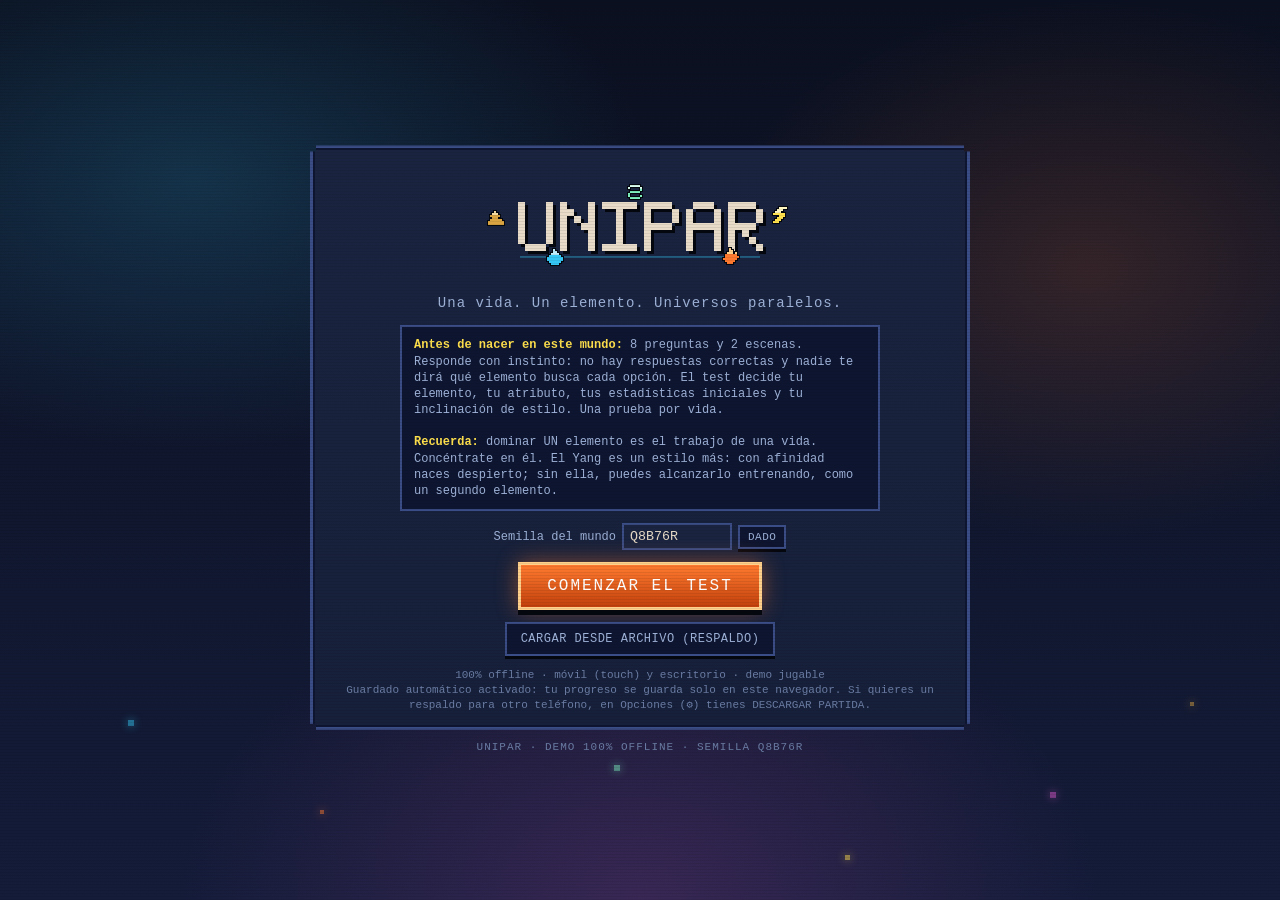
==== commit ae6f1de9: "Add files via upload" ====
--- a/unipar-demo-qwen.html
+++ b/unipar-demo-qwen.html
@@ -220,12 +220,10 @@
 #descansoInd{position:absolute;left:50%;bottom:calc(228px + env(safe-area-inset-bottom));transform:translateX(-50%);padding:8px 12px;display:grid;gap:4px;font-size:11px;text-align:center;min-width:220px}
 #descansoInd b{color:var(--exito);letter-spacing:1px}
 .barra.descanso{height:8px}.barra.descanso .relleno{background:var(--exito)}
-#relojHud{align-self:flex-start;display:flex;align-items:center;gap:6px;padding:3px 9px;background:rgba(14,21,48,.88);border:2px solid var(--borde);border-radius:9px;box-shadow:0 2px 0 var(--sombra);font-size:11px;letter-spacing:1px;color:var(--textoFrio)}
-#relojIcono{font-size:12px;line-height:1;color:var(--rayo)}
-#relojFase{font-size:10px;letter-spacing:.6px;color:var(--texto);text-transform:uppercase;border-left:1px solid var(--borde);padding-left:6px}
-#autoHud{align-self:flex-start;display:flex;align-items:center;gap:6px;padding:3px 9px;background:rgba(14,21,48,.88);border:2px solid var(--borde);border-radius:9px;box-shadow:0 2px 0 var(--sombra);font-size:10px;letter-spacing:.6px;color:var(--textoFrio)}
-#autoHud .punto{width:7px;height:7px;border-radius:50%;background:var(--exito);box-shadow:0 0 6px var(--exito);flex:0 0 7px}
-#autoHud b{color:var(--exito);font-weight:700}
+#relojHud{align-self:flex-start;display:flex;align-items:center;gap:7px;padding:5px 11px;background:rgba(14,21,48,.92);border:2px solid var(--borde);border-radius:9px;box-shadow:0 2px 0 var(--sombra);color:var(--texto)}
+#relojIcono{font-size:14px;line-height:1;color:var(--rayo)}
+#relojHora{font-size:15px;font-weight:700;letter-spacing:1px;line-height:1;color:var(--texto)}
+#relojAmpm{font-size:11px;font-weight:700;letter-spacing:1px;line-height:1;color:var(--rayo)}
 .guardadoBtns{display:flex;gap:8px;flex-wrap:wrap;margin-top:8px}
 .guardadoBtns .mini{font-size:12px;padding:7px 12px}
 #veloDescanso{position:absolute;inset:0;background:#000;opacity:0;pointer-events:none;transition:opacity .8s ease;z-index:48}
@@ -321,8 +319,7 @@
             <button id="btnPocion" class="mini" title="Poción: +50% de Vida (Q)">POCIÓN ×0</button>
           </div>
         </div>
-        <div id="relojHud" title="Hora y fase del mundo"><span id="relojIcono" aria-hidden="true">☀</span><span id="relojHora">09:00</span><span id="relojFase">Día</span></div>
-        <div id="autoHud" title="Tu partida se guarda sola en este navegador, sin que tengas que hacer nada"><span class="punto" aria-hidden="true"></span><span id="autoHudTxt"><b>Guardado automático</b> activado</span></div>
+        <div id="relojHud" title="Hora del mundo"><span id="relojIcono" aria-hidden="true">☀</span><span id="relojHora">09:00</span><span id="relojAmpm">AM</span></div>
         <button id="objetivo" class="panel pixel" title="Ver el objetivo completo" aria-label="Objetivo: toca para ver el detalle" aria-expanded="false"><span class="objEtq">OBJETIVO</span><span id="objTexto">—</span><span class="objFlecha" aria-hidden="true">▾</span></button>
         <div id="objetivoDetalle" class="panel pixel oculto"><h3>Objetivo actual</h3><p id="objDetalleTexto">—</p><ul id="objDetalleLista"></ul></div>
       </div>
@@ -1452,7 +1449,9 @@
   crear() { return { minutos: 9 * 60, durmiendo: false, fase: 0, t: 0 }; }, // se nace a las 09:00 (Día)
   avanzar(E, dt) { const r = E.reloj; if (!r || r.durmiendo) return; r.minutos = (r.minutos + dt * (1440 / this.SEG_POR_DIA)) % 1440; },
   hora(E) { return E && E.reloj ? E.reloj.minutos / 60 : 9; },
-  formato(minutos) { const m = Math.floor(minutos) % 1440; const hh = Math.floor(m / 60), mm = m % 60; return (hh < 10 ? '0' : '') + hh + ':' + (mm < 10 ? '0' : '') + mm; },
+  formato(minutos) { return this.formatoHora(minutos) + ' ' + this.formatoAmpm(minutos); },
+  formatoHora(minutos) { const m = Math.floor(minutos) % 1440; const hh24 = Math.floor(m / 60), mm = m % 60; const hh = hh24 % 12 === 0 ? 12 : hh24 % 12; return (hh < 10 ? '0' : '') + hh + ':' + (mm < 10 ? '0' : '') + mm; },
+  formatoAmpm(minutos) { const m = Math.floor(minutos) % 1440; return Math.floor(m / 60) < 12 ? 'AM' : 'PM'; },
   // Fase actual según la hora: madrugada 00–06 · día 06–12 · tarde 12–18 · noche 18–24.
   faseDe(h) {
     if (h >= 0 && h < 6) return { id: 'madrugada', nombre: 'Madrugada', banner: 'ES MADRUGADA', icono: '☾' };
@@ -1941,7 +1940,7 @@
 U.HUD = {
   el: {}, tNum: 0, tMini: 0, bannerT: 0, joy: { activo: false, id: null, cx: 0, cy: 0, r: 60 },
   init() {
-    const $ = id => document.getElementById(id); this.el = { hud: $('hud'), rellVida: $('rellVida'), numVida: $('numVida'), rellEsencia: $('rellEsencia'), numEsencia: $('numEsencia'), agotado: $('agotado'), simbolos: $('simbolos'), pocion: $('btnPocion'), mini: $('minimapa'), obj: $('objTexto'), btnObj: $('objetivo'), objDetalle: $('objetivoDetalle'), objDetalleTexto: $('objDetalleTexto'), objDetalleLista: $('objDetalleLista'), banner: $('banner'), descanso: $('descansoInd'), rellDescanso: $('rellDescanso'), descansoTxt: $('descansoTxt'), relojIcono: $('relojIcono'), relojHora: $('relojHora'), relojFase: $('relojFase'), btnA: $('btnA'), btnYin: $('btnYin'), btnYang: $('btnYang'), btnTec: $('btnTec'), btnDash: $('btnDash'), btnSobre: $('btnSobrecarga'), chipsTec: $('chipsTec'), chipsYang: $('chipsYang'), sonido: $('btnSonido'), pausa: $('pausa'), pausaCuerpo: $('pausaCuerpo'), fin: $('panelFin') };
+    const $ = id => document.getElementById(id); this.el = { hud: $('hud'), rellVida: $('rellVida'), numVida: $('numVida'), rellEsencia: $('rellEsencia'), numEsencia: $('numEsencia'), agotado: $('agotado'), simbolos: $('simbolos'), pocion: $('btnPocion'), mini: $('minimapa'), obj: $('objTexto'), btnObj: $('objetivo'), objDetalle: $('objetivoDetalle'), objDetalleTexto: $('objDetalleTexto'), objDetalleLista: $('objDetalleLista'), banner: $('banner'), descanso: $('descansoInd'), rellDescanso: $('rellDescanso'), descansoTxt: $('descansoTxt'), relojIcono: $('relojIcono'), relojHora: $('relojHora'), relojAmpm: $('relojAmpm'), btnA: $('btnA'), btnYin: $('btnYin'), btnYang: $('btnYang'), btnTec: $('btnTec'), btnDash: $('btnDash'), btnSobre: $('btnSobrecarga'), chipsTec: $('chipsTec'), chipsYang: $('chipsYang'), sonido: $('btnSonido'), pausa: $('pausa'), pausaCuerpo: $('pausaCuerpo'), fin: $('panelFin') };
     // Iconos de acción (vectoriales suaves, sin pixelar)
     U.Render.iconoSuave(this.el.btnA.querySelector('canvas'), 'a', '#a7f3c9'); U.Render.iconoSuave(this.el.btnYin.querySelector('canvas'), 'yin', '#e6c9a0'); U.Render.iconoSuave(this.el.btnYang.querySelector('canvas'), 'yang', '#f8fafc'); U.Render.iconoSuave(this.el.btnDash.querySelector('canvas'), 'dash', '#7ef0c0'); U.Render.iconoSuave(this.el.btnSobre.querySelector('canvas'), 'sobre', '#ffb3c0');
     this.el.pocion.addEventListener('click', () => U.Recuperacion.pocion());
@@ -2003,7 +2002,7 @@
       el.btnA.querySelector('.lbl').textContent = j.trote ? 'TROTE +' : 'TROTE';
       el.descanso.classList.toggle('oculto', !j.descansando);
       if (j.descansando) { const durm = !!(E.reloj && E.reloj.durmiendo); el.rellDescanso.style.transform = 'scaleX(' + (durm ? Math.min(1, j.vida / j.stats.vida) : Math.min(1, j.vida / U.Recuperacion.techoVida())) + ')'; if (el.descansoTxt) el.descansoTxt.textContent = durm ? 'Durmiendo junto a la fogata… al despertar: Vida y Esencia al 100%' : 'Meditando · Esencia ×3 · Yang + · muévete para cancelar'; }
-      if (E.reloj && el.relojHora) { const hh = E.reloj.minutos / 60; const ff = U.Tiempo.faseDe(hh); el.relojHora.textContent = U.Tiempo.formato(E.reloj.minutos); el.relojIcono.textContent = ff.icono; el.relojIcono.style.color = (ff.id === 'dia') ? 'var(--rayo)' : (ff.id === 'tarde' ? 'var(--aviso)' : 'var(--textoFrio)'); if (el.relojFase) el.relojFase.textContent = ff.nombre; }
+      if (E.reloj && el.relojHora) { const hh = E.reloj.minutos / 60; const ff = U.Tiempo.faseDe(hh); el.relojHora.textContent = U.Tiempo.formatoHora(E.reloj.minutos); if (el.relojAmpm) el.relojAmpm.textContent = U.Tiempo.formatoAmpm(E.reloj.minutos); el.relojIcono.textContent = ff.icono; el.relojIcono.style.color = (ff.id === 'dia') ? 'var(--rayo)' : (ff.id === 'tarde' ? 'var(--aviso)' : 'var(--textoFrio)'); }
       const ob = E.objetivos[E.objetivoIdx]; el.obj.textContent = ob ? ob.texto : 'Entrena libremente: la arena acepta rondas más difíciles.';
       if (!el.objDetalle.classList.contains('oculto')) this.refrescarObjetivoDetalle();
     }
@@ -2413,7 +2412,6 @@
     const datos = this.serializar(); if (!datos) return false;
     this._mem = datos; this._ultimoAuto = datos.guardadoEn;
     try { localStorage.setItem(this.CLAVE, JSON.stringify(datos)); } catch (e) { /* almacenamiento bloqueado: queda la copia en memoria de la sesión */ }
-    const t = document.getElementById('autoHudTxt'); if (t) t.innerHTML = '<b>Guardado automático</b> · ' + this.horaTexto(datos.guardadoEn);
     return true;
   },
   leerAuto() {
@@ -2422,7 +2420,7 @@
   },
   hayAuto() { return !!this.leerAuto(); },
   cargarAuto() { const d = this.leerAuto(); if (!d) { this.aviso('No hay ninguna partida guardada automáticamente todavía.', false); return; } this.cargar(d); },
-  borrarAuto() { this._mem = null; this._ultimoAuto = null; try { localStorage.removeItem(this.CLAVE); } catch (e) {} const t = document.getElementById('autoHudTxt'); if (t) t.innerHTML = '<b>Guardado automático</b> activado'; },
+  borrarAuto() { this._mem = null; this._ultimoAuto = null; try { localStorage.removeItem(this.CLAVE); } catch (e) {} },
   iniciarAuto() {
     if (this._autoIniciado) return; this._autoIniciado = true;
     setInterval(() => this.guardarAuto(), 5000);
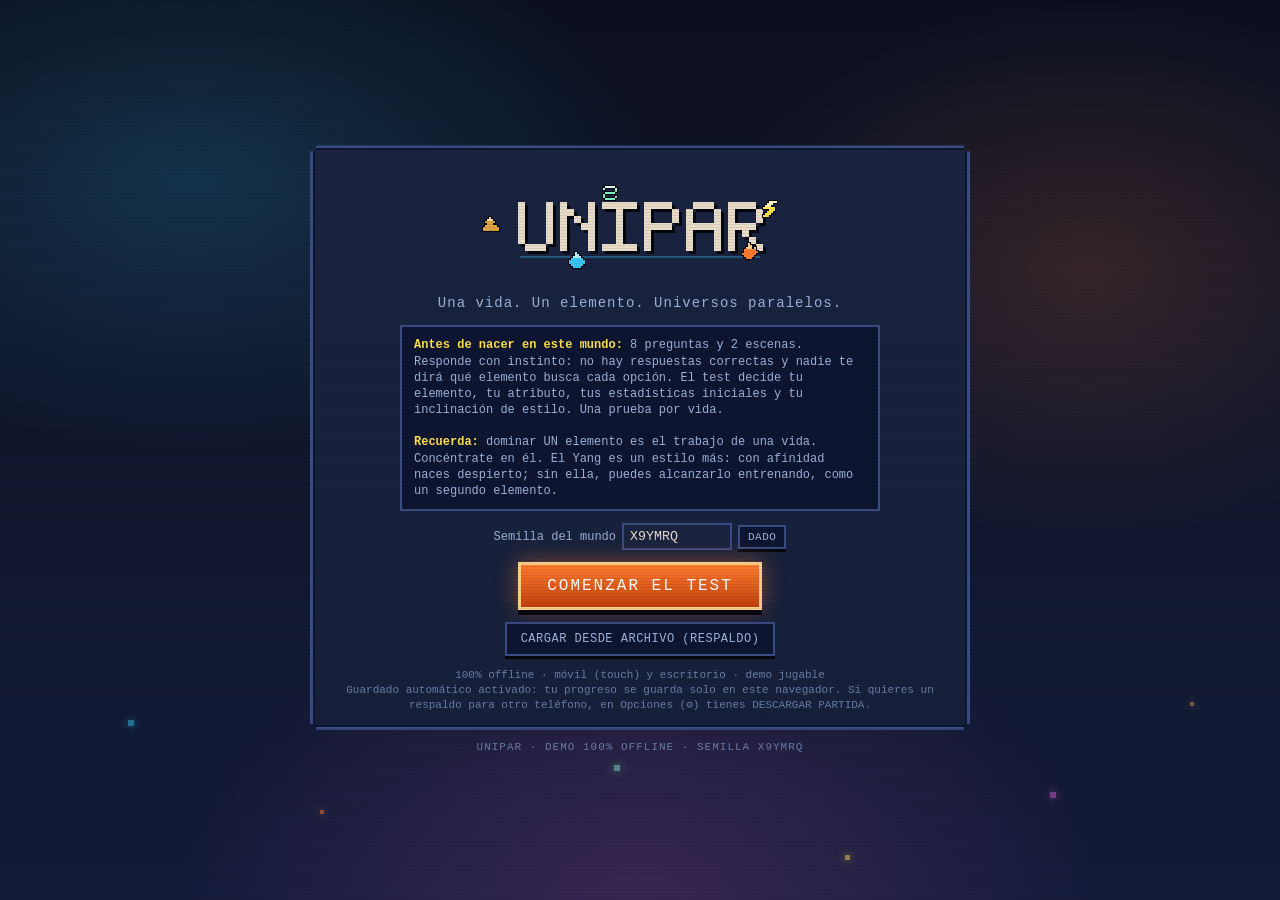
==== commit 8e4f3187: "Update index.html: barras Vida y Esencia lado a lado" ====
--- a/unipar-demo-qwen.html
+++ b/unipar-demo-qwen.html
@@ -175,8 +175,10 @@
 #hud>*{pointer-events:auto}
 #hudSup{position:absolute;top:calc(10px + env(safe-area-inset-top));left:10px;right:10px;display:flex;justify-content:space-between;align-items:flex-start;gap:14px;pointer-events:none}
 #hudSup>*{pointer-events:auto}
-#colIzq{display:flex;flex-direction:column;gap:6px;width:min(220px,52vw);position:relative;min-width:0}
+#colIzq{display:flex;flex-direction:column;gap:6px;width:min(252px,58vw);position:relative;min-width:0}
 #panelJugador{width:100%;padding:7px 8px;display:grid;gap:5px}
+#barrasDuo{display:grid;grid-template-columns:1fr 1fr;gap:6px;min-width:0}
+#barrasDuo .barra{min-width:0}
 #hud .panel{clip-path:none;border-radius:12px;box-shadow:0 0 0 2px var(--sombra),0 4px 12px rgba(0,0,0,.35)}
 #filaMini{display:flex;align-items:center;justify-content:flex-end;gap:6px}
 #ajusteElemento{padding:10px 14px 0}
@@ -192,8 +194,8 @@
 .barra .relleno{position:absolute;inset:0;transform-origin:left;transition:transform .12s linear}
 .barra.vida .relleno{background:linear-gradient(180deg,#ff8a9c,var(--vida) 50%,#b8203a)}
 .barra.esencia .relleno{background:linear-gradient(180deg,#9ccfff,var(--esencia) 50%,#1f5fb8)}
-.barra .etq{position:absolute;left:5px;top:0;font-size:9px;letter-spacing:1px;line-height:12px;color:#fff;text-shadow:1px 1px 0 #000;opacity:.85}
-.barra .nums{position:absolute;right:5px;top:0;font-size:10px;line-height:12px;color:#fff;text-shadow:1px 1px 0 #000,0 0 4px #000}
+.barra .etq{position:absolute;left:4px;top:0;font-size:8px;letter-spacing:.5px;line-height:12px;color:#fff;text-shadow:1px 1px 0 #000;opacity:.85}
+.barra .nums{position:absolute;right:4px;top:0;font-size:9.5px;line-height:12px;color:#fff;text-shadow:1px 1px 0 #000,0 0 4px #000}
 #agotado{position:absolute;left:50%;top:0;transform:translateX(-50%);font-size:10px;line-height:12px;color:var(--rayo);text-shadow:1px 1px 0 #000;animation:parpadeo .6s steps(2) infinite;letter-spacing:1px}
 #btnPocion{margin-left:auto;border-color:var(--exito);color:var(--exito);font-size:10px;padding:3px 7px}
 #panelDerecho{display:grid;gap:8px;justify-items:end}
@@ -285,7 +287,7 @@
   #joyKnob{width:44px;height:44px;margin:-22px 0 0 -22px}
 }
 @media (max-width:720px){
-  #colIzq{width:min(200px,54vw)}
+  #colIzq{width:min(228px,60vw)}
   #panelJugador{width:100%;padding:6px 7px}
   #minimapa{width:84px;height:63px}
   .btnAjustes{width:36px;height:36px;font-size:18px}
@@ -313,8 +315,10 @@
     <div id="hudSup">
       <div id="colIzq">
         <div id="panelJugador" class="panel pixel">
-          <div class="barra vida" title="Vida"><div class="relleno" id="rellVida"></div><span class="etq">VIDA</span><span class="nums" id="numVida">0/0</span></div>
-          <div class="barra esencia" title="Esencia"><div class="relleno" id="rellEsencia"></div><span class="etq">ESENCIA</span><span class="nums" id="numEsencia">0/0</span><span id="agotado" class="oculto">AGOTADO</span></div>
+          <div id="barrasDuo">
+            <div class="barra vida" title="Vida"><div class="relleno" id="rellVida"></div><span class="etq">VIDA</span><span class="nums" id="numVida">0/0</span></div>
+            <div class="barra esencia" title="Esencia"><div class="relleno" id="rellEsencia"></div><span class="etq">ESENCIA</span><span class="nums" id="numEsencia">0/0</span><span id="agotado" class="oculto">AGOTADO</span></div>
+          </div>
           <div id="filaMini">
             <button id="btnPocion" class="mini" title="Poción: +50% de Vida (Q)">POCIÓN ×0</button>
           </div>
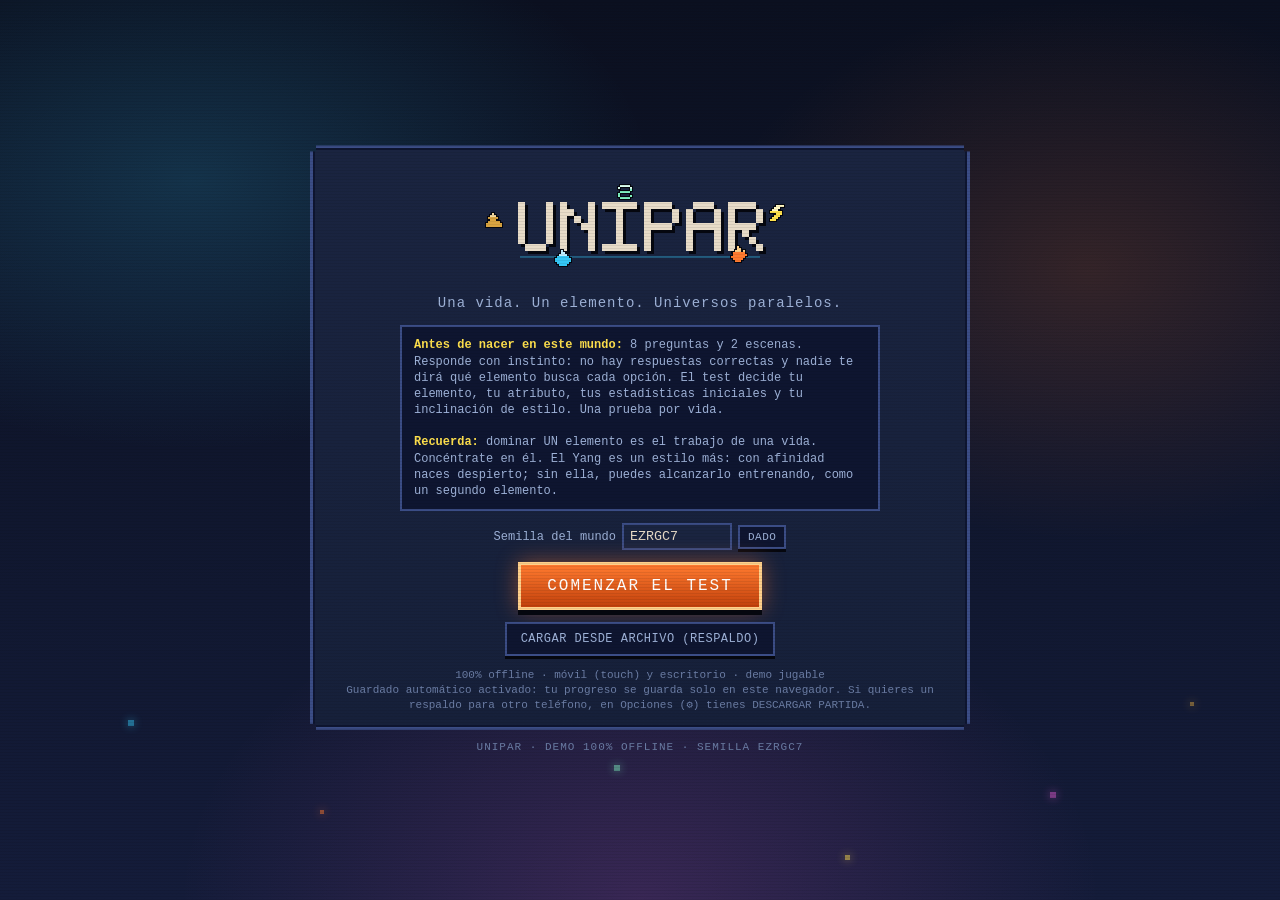
==== commit d2343efd: "Add files via upload" ====
--- a/unipar-demo-qwen.html
+++ b/unipar-demo-qwen.html
@@ -177,8 +177,7 @@
 #hudSup>*{pointer-events:auto}
 #colIzq{display:flex;flex-direction:column;gap:6px;width:min(252px,58vw);position:relative;min-width:0}
 #panelJugador{width:100%;padding:7px 8px;display:grid;gap:5px}
-#barrasDuo{display:grid;grid-template-columns:1fr 1fr;gap:6px;min-width:0}
-#barrasDuo .barra{min-width:0}
+#barrasDuo{display:grid;gap:5px;min-width:0}
 #hud .panel{clip-path:none;border-radius:12px;box-shadow:0 0 0 2px var(--sombra),0 4px 12px rgba(0,0,0,.35)}
 #filaMini{display:flex;align-items:center;justify-content:flex-end;gap:6px}
 #ajusteElemento{padding:10px 14px 0}
@@ -190,13 +189,13 @@
 #simbolos button canvas{width:26px;height:26px}
 #simbolos button.activo{border-color:var(--rayo);box-shadow:0 2px 0 var(--sombra),0 0 10px rgba(255,225,77,.5)}
 #simbolos button:active{transform:translateY(2px)}
-.barra{position:relative;height:16px;background:#05070f;border:2px solid var(--borde);overflow:hidden}
+.barra{position:relative;height:20px;background:#05070f;border:2px solid var(--borde);overflow:hidden}
 .barra .relleno{position:absolute;inset:0;transform-origin:left;transition:transform .12s linear}
 .barra.vida .relleno{background:linear-gradient(180deg,#ff8a9c,var(--vida) 50%,#b8203a)}
 .barra.esencia .relleno{background:linear-gradient(180deg,#9ccfff,var(--esencia) 50%,#1f5fb8)}
-.barra .etq{position:absolute;left:4px;top:0;font-size:8px;letter-spacing:.5px;line-height:12px;color:#fff;text-shadow:1px 1px 0 #000;opacity:.85}
-.barra .nums{position:absolute;right:4px;top:0;font-size:9.5px;line-height:12px;color:#fff;text-shadow:1px 1px 0 #000,0 0 4px #000}
-#agotado{position:absolute;left:50%;top:0;transform:translateX(-50%);font-size:10px;line-height:12px;color:var(--rayo);text-shadow:1px 1px 0 #000;animation:parpadeo .6s steps(2) infinite;letter-spacing:1px}
+.barra .etq{position:absolute;left:5px;top:0;font-size:10px;letter-spacing:.5px;line-height:17px;color:#fff;text-shadow:1px 1px 0 #000;opacity:.85}
+.barra .nums{position:absolute;right:5px;top:0;font-size:12px;line-height:17px;color:#fff;text-shadow:1px 1px 0 #000,0 0 4px #000}
+#agotado{position:absolute;left:50%;top:0;transform:translateX(-50%);font-size:11px;line-height:17px;color:var(--rayo);text-shadow:1px 1px 0 #000;animation:parpadeo .6s steps(2) infinite;letter-spacing:1px}
 #btnPocion{margin-left:auto;border-color:var(--exito);color:var(--exito);font-size:10px;padding:3px 7px}
 #panelDerecho{display:grid;gap:8px;justify-items:end}
 .btnAjustes{width:40px;height:40px;border-radius:50%;border:2px solid var(--borde);background:rgba(14,21,48,.88);color:var(--textoFrio);font-size:20px;line-height:1;display:grid;place-items:center;box-shadow:0 3px 0 var(--sombra);transition:transform .08s,color .15s,border-color .15s}
@@ -222,10 +221,10 @@
 #descansoInd{position:absolute;left:50%;bottom:calc(228px + env(safe-area-inset-bottom));transform:translateX(-50%);padding:8px 12px;display:grid;gap:4px;font-size:11px;text-align:center;min-width:220px}
 #descansoInd b{color:var(--exito);letter-spacing:1px}
 .barra.descanso{height:8px}.barra.descanso .relleno{background:var(--exito)}
-#relojHud{align-self:flex-start;display:flex;align-items:center;gap:7px;padding:5px 11px;background:rgba(14,21,48,.92);border:2px solid var(--borde);border-radius:9px;box-shadow:0 2px 0 var(--sombra);color:var(--texto)}
-#relojIcono{font-size:14px;line-height:1;color:var(--rayo)}
-#relojHora{font-size:15px;font-weight:700;letter-spacing:1px;line-height:1;color:var(--texto)}
-#relojAmpm{font-size:11px;font-weight:700;letter-spacing:1px;line-height:1;color:var(--rayo)}
+#relojHud{align-self:flex-start;display:flex;align-items:center;gap:8px;padding:7px 13px;background:rgba(14,21,48,.92);border:2px solid var(--borde);border-radius:9px;box-shadow:0 2px 0 var(--sombra);color:var(--texto)}
+#relojIcono{font-size:17px;line-height:1;color:var(--rayo)}
+#relojHora{font-size:19px;font-weight:700;letter-spacing:1px;line-height:1;color:var(--texto)}
+#relojAmpm{font-size:13px;font-weight:700;letter-spacing:1px;line-height:1;color:var(--rayo)}
 .guardadoBtns{display:flex;gap:8px;flex-wrap:wrap;margin-top:8px}
 .guardadoBtns .mini{font-size:12px;padding:7px 12px}
 #veloDescanso{position:absolute;inset:0;background:#000;opacity:0;pointer-events:none;transition:opacity .8s ease;z-index:48}
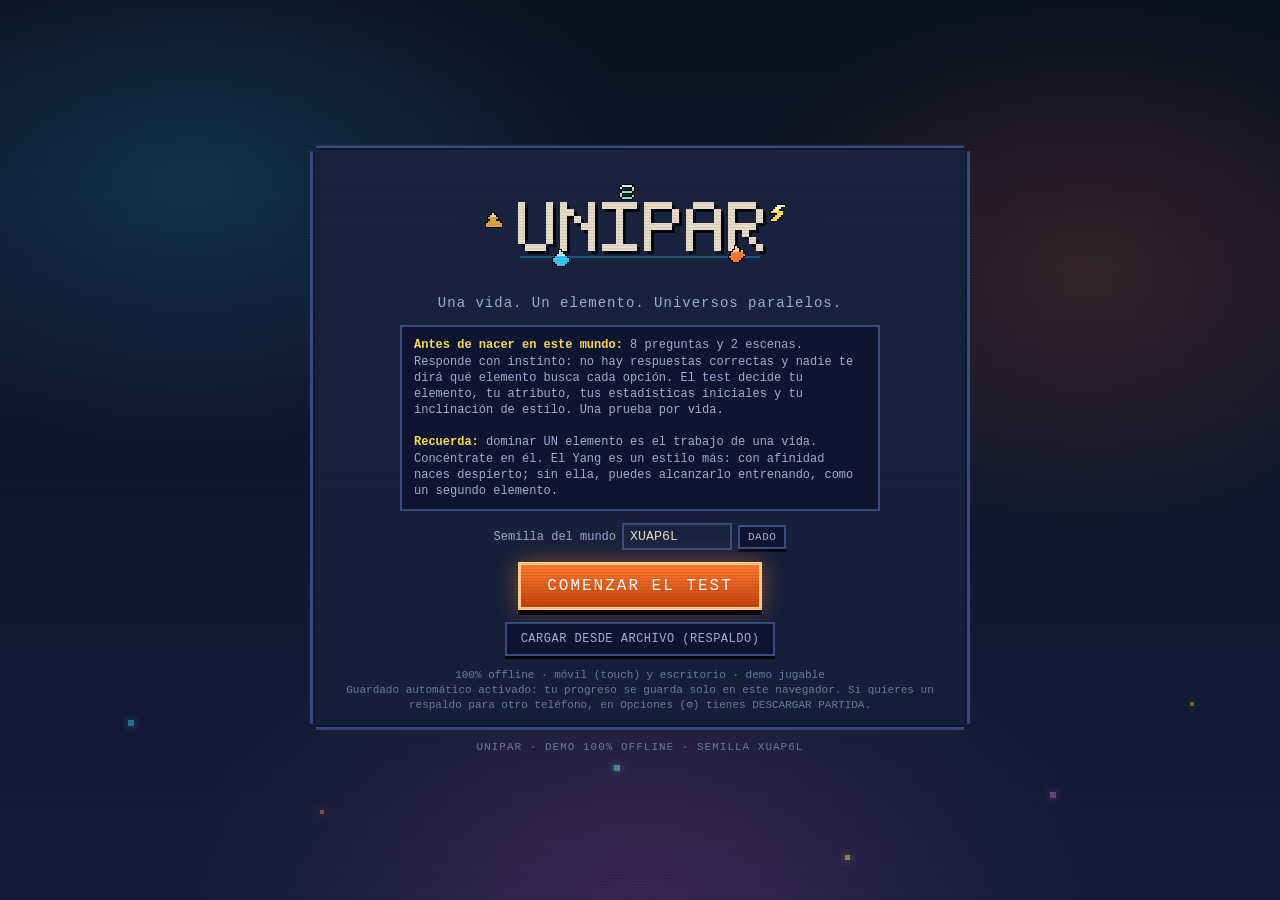
==== commit 6a037650: "Add files via upload" ====
--- a/unipar-demo-qwen.html
+++ b/unipar-demo-qwen.html
@@ -175,8 +175,9 @@
 #hud>*{pointer-events:auto}
 #hudSup{position:absolute;top:calc(10px + env(safe-area-inset-top));left:10px;right:10px;display:flex;justify-content:space-between;align-items:flex-start;gap:14px;pointer-events:none}
 #hudSup>*{pointer-events:auto}
-#colIzq{display:flex;flex-direction:column;gap:6px;width:min(252px,58vw);position:relative;min-width:0}
-#panelJugador{width:100%;padding:7px 8px;display:grid;gap:5px}
+#colIzq{display:flex;flex-direction:column;gap:6px;position:relative;min-width:0}
+#filaPanel{display:flex;align-items:center;gap:8px;min-width:0}
+#panelJugador{width:min(252px,58vw);flex:0 1 auto;min-width:0;padding:7px 8px;display:grid;gap:5px}
 #barrasDuo{display:grid;gap:5px;min-width:0}
 #hud .panel{clip-path:none;border-radius:12px;box-shadow:0 0 0 2px var(--sombra),0 4px 12px rgba(0,0,0,.35)}
 #filaMini{display:flex;align-items:center;justify-content:flex-end;gap:6px}
@@ -202,7 +203,7 @@
 .btnAjustes:hover{color:var(--texto);border-color:var(--bordeClaro)}
 .btnAjustes:active{transform:translateY(3px) rotate(40deg);box-shadow:none}
 #minimapa{width:128px;height:96px;image-rendering:pixelated;border:3px solid var(--borde);box-shadow:0 0 0 3px var(--sombra);background:#0e1530}
-#objetivo{position:relative;width:100%;padding:6px 10px;font-size:11.5px;display:flex;gap:6px;align-items:center;cursor:pointer;text-align:left;transition:filter .15s,transform .08s}
+#objetivo{position:relative;width:min(252px,58vw);padding:6px 10px;font-size:11.5px;display:flex;gap:6px;align-items:center;cursor:pointer;text-align:left;transition:filter .15s,transform .08s}
 #objetivo:hover{filter:brightness(1.2)}
 #objetivo:active{transform:translateY(2px)}
 .objEtq{color:var(--rayo);font-size:11px;letter-spacing:1px;font-weight:bold;flex-shrink:0}
@@ -221,10 +222,10 @@
 #descansoInd{position:absolute;left:50%;bottom:calc(228px + env(safe-area-inset-bottom));transform:translateX(-50%);padding:8px 12px;display:grid;gap:4px;font-size:11px;text-align:center;min-width:220px}
 #descansoInd b{color:var(--exito);letter-spacing:1px}
 .barra.descanso{height:8px}.barra.descanso .relleno{background:var(--exito)}
-#relojHud{align-self:flex-start;display:flex;align-items:center;gap:8px;padding:7px 13px;background:rgba(14,21,48,.92);border:2px solid var(--borde);border-radius:9px;box-shadow:0 2px 0 var(--sombra);color:var(--texto)}
-#relojIcono{font-size:17px;line-height:1;color:var(--rayo)}
-#relojHora{font-size:19px;font-weight:700;letter-spacing:1px;line-height:1;color:var(--texto)}
-#relojAmpm{font-size:13px;font-weight:700;letter-spacing:1px;line-height:1;color:var(--rayo)}
+#relojHud{flex:0 0 auto;display:flex;align-items:center;gap:6px;padding:6px 10px;background:rgba(14,21,48,.92);border:2px solid var(--borde);border-radius:999px;box-shadow:0 2px 0 var(--sombra);color:var(--texto);white-space:nowrap}
+#relojIcono{font-size:14px;line-height:1;color:var(--rayo)}
+#relojHora{font-size:14px;font-weight:700;letter-spacing:.5px;line-height:1;color:var(--texto)}
+#relojAmpm{font-size:10px;font-weight:700;letter-spacing:1px;line-height:1;color:var(--rayo);border-left:1px solid rgba(159,176,216,.45);padding-left:6px}
 .guardadoBtns{display:flex;gap:8px;flex-wrap:wrap;margin-top:8px}
 .guardadoBtns .mini{font-size:12px;padding:7px 12px}
 #veloDescanso{position:absolute;inset:0;background:#000;opacity:0;pointer-events:none;transition:opacity .8s ease;z-index:48}
@@ -286,8 +287,12 @@
   #joyKnob{width:44px;height:44px;margin:-22px 0 0 -22px}
 }
 @media (max-width:720px){
-  #colIzq{width:min(228px,60vw)}
-  #panelJugador{width:100%;padding:6px 7px}
+  #panelJugador{width:min(228px,46vw);padding:6px 7px}
+  #filaPanel{gap:6px}
+  #relojHud{padding:5px 8px;gap:5px}
+  #relojHora{font-size:13px}
+  #relojAmpm{padding-left:5px}
+  #objetivo{width:min(228px,46vw)}
   #minimapa{width:84px;height:63px}
   .btnAjustes{width:36px;height:36px;font-size:18px}
   #objetivo{font-size:11px;padding:6px 8px}
@@ -313,6 +318,7 @@
   <div id="hud" class="oculto">
     <div id="hudSup">
       <div id="colIzq">
+        <div id="filaPanel">
         <div id="panelJugador" class="panel pixel">
           <div id="barrasDuo">
             <div class="barra vida" title="Vida"><div class="relleno" id="rellVida"></div><span class="etq">VIDA</span><span class="nums" id="numVida">0/0</span></div>
@@ -323,6 +329,7 @@
           </div>
         </div>
         <div id="relojHud" title="Hora del mundo"><span id="relojIcono" aria-hidden="true">☀</span><span id="relojHora">09:00</span><span id="relojAmpm">AM</span></div>
+        </div>
         <button id="objetivo" class="panel pixel" title="Ver el objetivo completo" aria-label="Objetivo: toca para ver el detalle" aria-expanded="false"><span class="objEtq">OBJETIVO</span><span id="objTexto">—</span><span class="objFlecha" aria-hidden="true">▾</span></button>
         <div id="objetivoDetalle" class="panel pixel oculto"><h3>Objetivo actual</h3><p id="objDetalleTexto">—</p><ul id="objDetalleLista"></ul></div>
       </div>
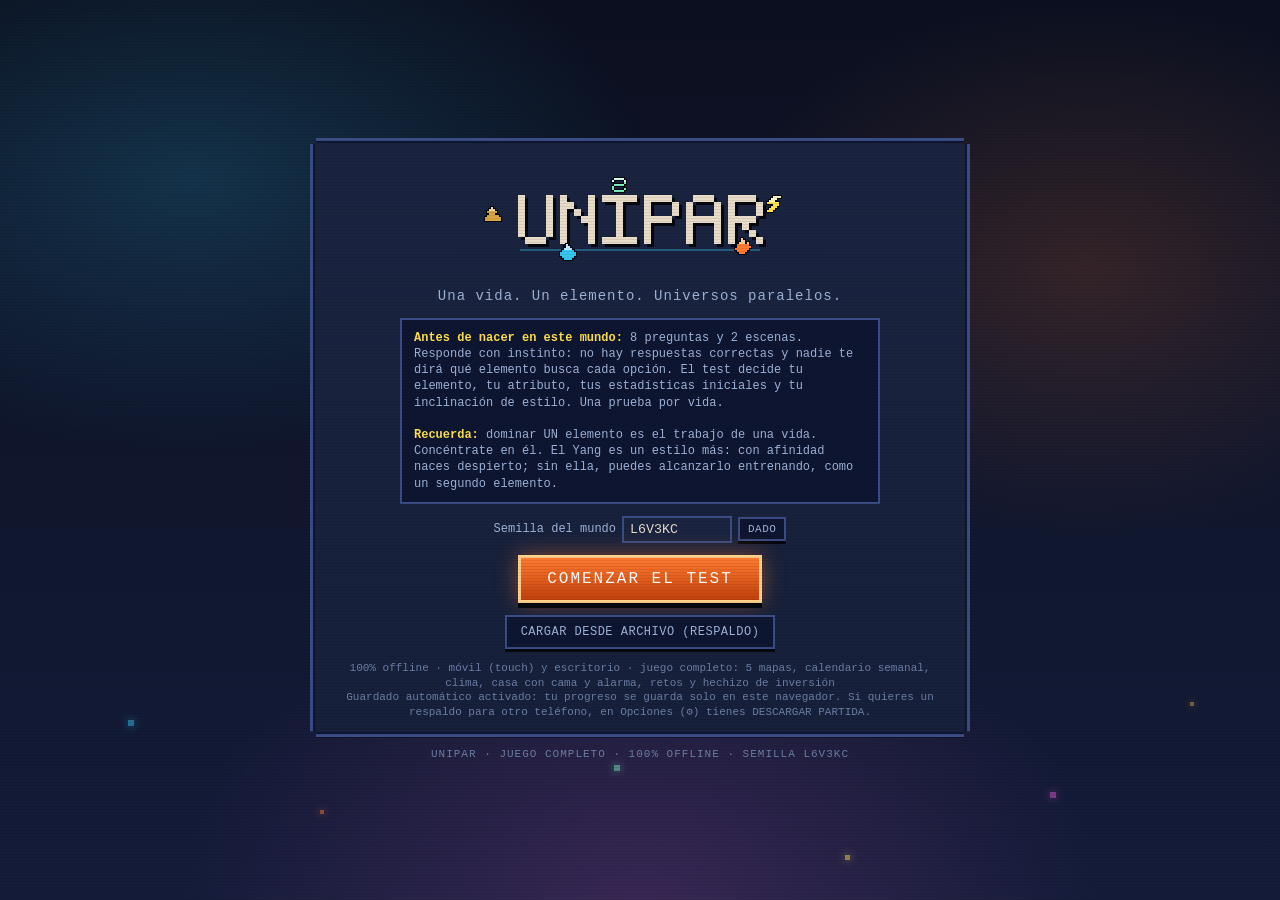
==== commit 07a9c5a0: "Upload updated unipar-demo-qwen.html (to replace index.html)" ====
--- a/unipar-demo-qwen.html
+++ b/unipar-demo-qwen.html
@@ -4,7 +4,7 @@
 <meta charset="utf-8">
 <meta name="viewport" content="width=device-width, initial-scale=1, maximum-scale=1, user-scalable=no, viewport-fit=cover">
 <meta name="theme-color" content="#0b1020">
-<title>Unipar — Demo jugable</title>
+<title>Unipar — Juego completo</title>
 <style>
 /* === css/main.css === */
 /* Unipar — base visual: paleta de universos paralelos, paneles pixel, layout general. */
@@ -230,6 +230,15 @@
 .guardadoBtns .mini{font-size:12px;padding:7px 12px}
 #veloDescanso{position:absolute;inset:0;background:#000;opacity:0;pointer-events:none;transition:opacity .8s ease;z-index:48}
 
+#filaInfo{display:flex;gap:6px;flex-wrap:wrap;align-items:center}
+.pillInfo{display:flex;align-items:center;gap:6px;padding:5px 9px;background:rgba(14,21,48,.92);border:2px solid var(--borde);border-radius:999px;box-shadow:0 2px 0 var(--sombra);color:var(--texto);white-space:nowrap;font-size:12px}
+.pillInfo .ic{font-size:14px;line-height:1}
+.pillInfo b{letter-spacing:.4px}
+.pillInfo small{color:var(--textoFrio);font-size:10.5px}
+#contadorOleadas{position:absolute;left:50%;top:calc(104px + env(safe-area-inset-top));transform:translateX(-50%);padding:7px 12px;display:grid;gap:3px;font-size:12px;text-align:center;min-width:230px;max-width:92vw;z-index:21}
+#contadorOleadas b{color:var(--rayo);letter-spacing:1px;font-size:12px}
+#contadorOleadas .fxInv{color:#e8a2e0;font-weight:700;letter-spacing:.5px}
+.barra.ole{height:7px}.barra.ole .relleno{background:linear-gradient(90deg,var(--aviso),var(--rayo))}
 /* Controles */
 #controles{position:absolute;left:0;right:0;bottom:0;height:216px;pointer-events:none}
 #controles>*{pointer-events:auto}
@@ -330,6 +339,10 @@
         </div>
         <div id="relojHud" title="Hora del mundo"><span id="relojIcono" aria-hidden="true">☀</span><span id="relojHora">09:00</span><span id="relojAmpm">AM</span></div>
         </div>
+        <div id="filaInfo">
+          <div id="calHud" class="pillInfo" title="Calendario: día de la semana y número de día de esta vida"><span class="ic" aria-hidden="true">📅</span><b id="calTexto">Lunes · Día 1</b><small id="calMomento">Mañana</small></div>
+          <div id="climaHud" class="pillInfo" title="Clima actual: toca para ver el detalle"><span class="ic" id="climaIcono" aria-hidden="true">☀</span><b id="climaTexto">Despejado</b><small id="climaDetalle">Cielo limpio</small></div>
+        </div>
         <button id="objetivo" class="panel pixel" title="Ver el objetivo completo" aria-label="Objetivo: toca para ver el detalle" aria-expanded="false"><span class="objEtq">OBJETIVO</span><span id="objTexto">—</span><span class="objFlecha" aria-hidden="true">▾</span></button>
         <div id="objetivoDetalle" class="panel pixel oculto"><h3>Objetivo actual</h3><p id="objDetalleTexto">—</p><ul id="objDetalleLista"></ul></div>
       </div>
@@ -339,6 +352,7 @@
       </div>
     </div>
     <div id="banner" class="oculto"></div>
+    <div id="contadorOleadas" class="oculto panel pixel"><b id="oleTitulo">ARENA DE ECOS</b><span id="oleTexto">—</span><span id="oleFx" class="fxInv oculto"></span><div class="barra ole"><div class="relleno" id="oleBarra"></div></div></div>
     <div id="descansoInd" class="oculto panel pixel"><b id="descansoTit">DESCANSANDO</b><span id="descansoTxt">Meditando · muévete para cancelar</span><div class="barra descanso"><div class="relleno" id="rellDescanso"></div></div></div>
 
     <!-- ================= Controles ================= -->
@@ -354,7 +368,7 @@
         <button id="btnYin" class="boton yin" title="Yin: toca = golpe, mantén = cargado (J)"><canvas width="96" height="96"></canvas><span class="lbl">YIN</span><i class="cd"></i></button>
         <button id="btnA" class="boton a" title="Trote: mantén para avanzar más rápido (E). No interactúa: para hablar o leer, toca al personaje u objeto en pantalla."><canvas width="96" height="96"></canvas><span class="lbl">TROTE</span></button>
       </div>
-      <div id="hintTeclado">WASD mover · E trote (mantén) · Toca un personaje u objeto para interactuar · J Yin (mantén=cargado) · K Yang · L técnica · Shift dash · Q poción · R meditar · F forma Yang · 1-3 técnica · Esc pausa</div>
+      <div id="hintTeclado">WASD mover · E trote (mantén) · Toca un personaje u objeto para interactuar · J Yin (mantén=cargado) · K Yang · L técnica · V hechizo de Inversión (tras aprenderlo en el obelisco de la Montaña) · Shift dash · Q poción · R meditar · F forma Yang · 1-3 técnica · Esc pausa</div>
     </div>
   </div>
 
@@ -362,7 +376,7 @@
   <div id="test">
     <div id="testFondo"><i></i><i></i><i></i><i></i><i></i><i></i></div>
     <div id="testCaja" class="panel pixel"><div id="testProgreso"></div><div id="testContenido"></div></div>
-    <div id="testPie">UNIPAR · demo 100% offline · semilla <span id="semillaTxt">—</span></div>
+    <div id="testPie">UNIPAR · juego completo · 100% offline · semilla <span id="semillaTxt">—</span></div>
   </div>
 
   <!-- ================= Diálogo ================= -->
@@ -751,7 +765,7 @@
 
 U.Grid = {
   TILE: 16,
-  T: { PASTO: 0, CAMINO: 1, AGUA: 2, ARENA: 3, CENIZA: 4, PIEDRA: 5, PUENTE: 6, SOTOBOSQUE: 7 },
+  T: { PASTO: 0, CAMINO: 1, AGUA: 2, ARENA: 3, CENIZA: 4, PIEDRA: 5, PUENTE: 6, SOTOBOSQUE: 7, DESIERTO: 8, NIEVE: 9, MONTANA: 10 },
 
   crearMapa(rng) {
     const W = 64, H = 48, T = this.T;
@@ -780,7 +794,7 @@
     const obj = (tipo, x, y, w, h, solido, extra) => objetos.push(Object.assign({ tipo, x, y, w: w || 1, h: h || 1, solido: !!solido }, extra || {}));
     // Aldea
     obj('casa', 9, 17, 3, 3, true, { techo: '#7c3b2e' }); obj('casa', 17, 16, 3, 3, true, { techo: '#5b4a8a' }); obj('casa', 9, 27, 3, 3, true, { techo: '#3b6b7c' });
-    obj('fogata', 16, 24, 1, 1, true); obj('pozo', 19, 21, 1, 1, true); obj('cartel', 9, 4, 1, 1, true, { texto: 'ENTRADA AL BOSQUE SUSURRANTE · Sigue el sendero hasta el borde norte y cruza el umbral dorado: cambiarás de mapa. Dentro ya no hay arena ni reglas: los bandidos acampan al norte y atacan en abierto. Vuelve por el sur cuando quieras.' }); obj('cartel', 23, 24, 1, 1, true, { texto: 'ALDEA DE BRUMA · Al este, el puente lleva a la Ribera Húmeda: el Agua allí cuesta menos. Más al norte, el Campo de Ceniza: el Fuego respira y el Agua se encarece. La Arena está al sureste.' });
+    obj('fogata', 16, 24, 1, 1, true); obj('pozo', 19, 21, 1, 1, true); obj('puertaCasa', 10, 30, 1, 1, false); obj('cartel', 57, 24, 1, 1, true, { texto: 'AL ESTE, POR EL BORDE DEL MAPA: DESIERTO DE SAL · Sol brutal, un oasis al noreste y espejismos que invierten tus controles. Al norte del Campo de Ceniza espera la MONTAÑA BRUMOSA y su obelisco.' }); obj('cartel', 46, 6, 1, 1, true, { texto: 'AL NORTE DE LA CENIZA: MONTAÑA BRUMOSA · Cruza el umbral del borde norte. Arriba hay nieve, ilusionistas y un obelisco antiguo que enseña el Hechizo de Inversión.' }); obj('cartel', 9, 4, 1, 1, true, { texto: 'ENTRADA AL BOSQUE SUSURRANTE · Sigue el sendero hasta el borde norte y cruza el umbral dorado: cambiarás de mapa. Dentro ya no hay arena ni reglas: los bandidos acampan al norte y atacan en abierto. Vuelve por el sur cuando quieras.' }); obj('cartel', 23, 24, 1, 1, true, { texto: 'ALDEA DE BRUMA · Al este, el puente lleva a la Ribera Húmeda: el Agua allí cuesta menos. Más al norte, el Campo de Ceniza: el Fuego respira y el Agua se encarece. La Arena está al sureste.' });
     obj('cartel', 40, 24, 1, 1, true, { texto: 'RIBERA HÚMEDA · La humedad abarata el Agua (−25%) y encarece el Fuego (+50%). Siempre puedes usar tu elemento: solo cambia el costo.' });
     obj('cartel', 45, 17, 1, 1, true, { texto: 'CAMPO DE CENIZA · Calor extremo: el Fuego cuesta −25%, el Agua +50%. El suelo seco no ayuda a la Tierra. Observa el costo ajustado en tu HUD.' });
     // Arena: reja con puerta al oeste + runa central
@@ -799,6 +813,8 @@
     for (let i = 0; i < W * H; i++) if (tiles[i] === T.AGUA) solidos[i] = 1;
     objetos.forEach(o => { if (o.solido) for (let y = o.y; y < o.y + o.h; y++) for (let x = o.x; x < o.x + o.w; x++) if (x >= 0 && y >= 0 && x < W && y < H) solidos[y * W + x] = 1; });
 
+    // Los puntos de llegada desde otros mapas (y el inicio) quedan siempre libres de sólidos
+    [[16.5, 26.5], [8.5, 2.6], [61.5, 24.5], [47.5, 2.6], [10.5, 31.5]].forEach(p => { const cx = Math.floor(p[0]), cy = Math.floor(p[1]); for (let y = cy - 1; y <= cy + 1; y++) for (let x = cx - 1; x <= cx + 1; x++) if (x >= 0 && y >= 0 && x < W && y < H && tiles[y * W + x] !== T.AGUA) solidos[y * W + x] = 0; for (let i = objetos.length - 1; i >= 0; i--) { const o = objetos[i]; if (o.solido && (o.tipo === 'arbol' || o.tipo === 'roca') && Math.abs(o.x + 0.5 - p[0]) < 1.6 && Math.abs(o.y + 0.5 - p[1]) < 1.6) objetos.splice(i, 1); } });
     // Zonas de ambiente (la primera que coincide gana; la última cubre todo)
     const zonas = [
       { id: 'aldea', nombre: 'Aldea de Bruma', x: 6, y: 14, w: 20, h: 20, humedad: 0.45, temp: 0.5, viento: 0.4, suelo: 'pavimento', icono: 'aldea', tinte: [255, 210, 140, 0.03] },
@@ -808,7 +824,9 @@
       { id: 'bosque', nombre: 'Bosque Susurrante', x: 0, y: 0, w: W, h: H, humedad: 0.55, temp: 0.4, viento: 0.22, suelo: 'tierra', icono: 'bosque', tinte: [40, 90, 60, 0.05] }
     ];
     return { id: 'aldea', nombreMapa: 'Aldea de Bruma', ancho: W, alto: H, tiles, vari, objetos, solidos, zonas, arena: { x: AX, y: AY, r: AR }, ocultarRuna: false, inicio: { x: 16.5, y: 26.5 }, spawns: [[46, 31], [54, 31], [50, 38], [46, 37], [54, 37]], npcs: { kaelen: { x: 21.5, y: 22.5 }, sora: { x: 14.5, y: 26.5 }, torin: { x: 11.5, y: 20.5 } },
-      salidas: [{ x: 6.5, y: 0, w: 4, h: 1.4, destino: 'bosque', spawn: { x: 28.5, y: 41.5 }, etiqueta: 'Bosque Susurrante' }] };
+      salidas: [{ x: 6.5, y: 0, w: 4, h: 1.4, destino: 'bosque', spawn: { x: 28.5, y: 41.5 }, etiqueta: 'Bosque Susurrante' },
+        { x: 62.4, y: 21, w: 1.6, h: 6, destino: 'desierto', spawn: { x: 2.5, y: 21.5 }, etiqueta: 'Desierto de Sal' },
+        { x: 44, y: 0, w: 7, h: 1.4, destino: 'montana', spawn: { x: 27.5, y: 39.5 }, etiqueta: 'Montaña Brumosa' }] };
   },
 
   /* Segundo mapa: el Bosque Susurrante. Otro grid, otro ambiente (cerrado, húmedo, frío:
@@ -828,11 +846,10 @@
     for (let y = 38; y <= 43; y++) for (let x = 24; x <= 32; x++) if (Math.hypot(x - 28, (y - 41) * 1.4) <= 5) set(x, y, T.PASTO);
     const objetos = [];
     const obj = (tipo, x, y, w, h, solido, extra) => objetos.push(Object.assign({ tipo, x, y, w: w || 1, h: h || 1, solido: !!solido }, extra || {}));
-    obj('cartel', 29, 40, 1, 1, true, { texto: 'BOSQUE SUSURRANTE · Has cambiado de mapa: esto ya no es la aldea. Los bandidos rondan el campamento del norte y el sendero del este lleva al estanque. El umbral del sur te devuelve a la Aldea de Bruma.' });
-    obj('cartel', 29, 13, 1, 1, true, { texto: 'CAMPAMENTO BANDIDO · Aquí acampan los que asaltan el sendero. Sin runa y sin oleadas: pelean en abierto. El bosque cerrado encarece el Viento (×1.5) y la humedad ayuda al Agua.' });
-    obj('fogata', 28, 12, 1, 1, true);
-    obj('casa', 22, 7, 3, 3, true, { techo: '#7c3b2e' }); obj('casa', 31, 7, 3, 3, true, { techo: '#7c3b2e' });
-    obj('brasero', 24, 15, 1, 1, true); obj('brasero', 32, 15, 1, 1, true);
+    obj('cartel', 29, 40, 1, 1, true, { texto: 'BOSQUE SUSURRANTE · Has cambiado de mapa: esto ya no es la aldea. De día el bosque está tranquilo; de NOCHE salen los bandidos entre los árboles, sin campamento ni aviso, y al amanecer se retiran. El sendero del este lleva al estanque. El umbral del sur te devuelve a la Aldea de Bruma.' });
+    obj('cartel', 29, 13, 1, 1, true, { texto: 'CLARO DEL NORTE · Aquí no hay campamento: los bandidos no viven en el bosque, solo lo cruzan de noche para asaltar el sendero. Si oscurece, vuelve a la aldea o prepárate. El bosque cerrado encarece el Viento (×1.5) y la humedad ayuda al Agua.' });
+    obj('fogata', 28, 38, 1, 1, true);
+    obj('roca', 24, 10, 1, 1, true); obj('roca', 33, 16, 1, 1, true);
     for (let y = 1; y < H - 1; y++) for (let x = 1; x < W - 1; x++) {
       const t = get(x, y); const cercaCamino = get(x + 1, y) === T.CAMINO || get(x - 1, y) === T.CAMINO || get(x, y + 1) === T.CAMINO || get(x, y - 1) === T.CAMINO;
       const enClaro = (x >= 19 && x <= 37 && y >= 5 && y <= 19) || (x >= 23 && x <= 33 && y >= 37);
@@ -846,13 +863,97 @@
     const spawnsBandidos = [[24.5, 16.5], [32.5, 16.5], [28.5, 21.5], [21.5, 27.5], [36.5, 24.5]];
     spawnsBandidos.concat([[28.5, 41.5]]).forEach(p => { const cx = Math.floor(p[0]), cy = Math.floor(p[1]); for (let y = cy - 1; y <= cy + 1; y++) for (let x = cx - 1; x <= cx + 1; x++) if (x >= 0 && y >= 0 && x < W && y < H) solidos[y * W + x] = 0; for (let i = objetos.length - 1; i >= 0; i--) { const o = objetos[i]; if (o.solido && Math.abs(o.x + (o.w || 1) / 2 - p[0]) < 1.6 && Math.abs(o.y + (o.h || 1) / 2 - p[1]) < 1.6) objetos.splice(i, 1); } });
     const zonas = [
-      { id: 'campamento', nombre: 'Campamento Bandido', x: 19, y: 5, w: 18, h: 14, humedad: 0.5, temp: 0.55, viento: 0.3, suelo: 'tierra', icono: 'bosque', tinte: [120, 60, 20, 0.05] },
       { id: 'bosque', nombre: 'Bosque Susurrante', x: 0, y: 0, w: W, h: H, humedad: 0.62, temp: 0.35, viento: 0.15, suelo: 'tierra', icono: 'bosque', tinte: [20, 70, 40, 0.10] }
     ];
     return { id: 'bosque', nombreMapa: 'Bosque Susurrante', ancho: W, alto: H, tiles, vari, objetos, solidos, zonas, arena: { x: 28, y: 12, r: 5 }, ocultarRuna: true, inicio: { x: 28.5, y: 41.5 }, spawns: [], spawnsBandidos: [[24.5, 16.5], [32.5, 16.5], [28.5, 21.5], [21.5, 27.5], [36.5, 24.5]], npcs: {},
       salidas: [{ x: 25.5, y: 42.6, w: 6, h: 1.4, destino: 'aldea', spawn: { x: 8.5, y: 2.6 }, etiqueta: 'Aldea de Bruma' }] };
   },
-  crearMapaPorId(id, rng) { return id === 'bosque' ? this.crearMapaBosque(rng) : this.crearMapa(rng); },
+  /* Tercer mapa: el Desierto de Sal. Calor extremo (el Fuego respira, el Agua se encarece),
+     un oasis al noreste, cactus, y espejismos/ilusionistas que INVIERTEN tus controles. */
+  crearMapaDesierto(rng) {
+    const W = 58, H = 42, T = this.T;
+    const tiles = new Uint8Array(W * H), vari = new Uint8Array(W * H);
+    for (let i = 0; i < W * H; i++) { tiles[i] = T.DESIERTO; vari[i] = Math.floor(rng() * 4); }
+    const set = (x, y, t) => { if (x >= 0 && y >= 0 && x < W && y < H) tiles[y * W + x] = t; };
+    const get = (x, y) => (x >= 0 && y >= 0 && x < W && y < H) ? tiles[y * W + x] : T.DESIERTO;
+    for (let y = 6; y <= 15; y++) for (let x = 40; x <= 50; x++) if (Math.hypot((x - 45) / 5.5, (y - 10) / 4.5) <= 1) set(x, y, T.AGUA);
+    for (let y = 4; y <= 8; y++) for (let x = 38; x <= 52; x++) if (get(x, y) === T.DESIERTO && Math.hypot((x - 45) / 7.5, (y - 10) / 6) <= 1) set(x, y, T.PASTO);
+    [[10, 30, 9, 6], [26, 12, 8, 5], [48, 28, 10, 7], [16, 6, 7, 4]].forEach(d => { for (let y = d[1]; y < d[1] + d[3]; y++) for (let x = d[0]; x < d[0] + d[2]; x++) if (rng() > 0.25) set(x, y, T.ARENA); });
+    const camino = (x1, y1, x2, y2) => { let x = x1, y = y1; while (x !== x2) { if (get(x, y) !== T.AGUA) set(x, y, T.CAMINO); x += Math.sign(x2 - x); } while (y !== y2) { if (get(x, y) !== T.AGUA) set(x, y, T.CAMINO); y += Math.sign(y2 - y); } };
+    camino(1, 21, 30, 21); camino(30, 21, 30, 11); camino(30, 11, 41, 11);
+    const objetos = [];
+    const obj = (tipo, x, y, w, h, solido, extra) => objetos.push(Object.assign({ tipo, x, y, w: w || 1, h: h || 1, solido: !!solido }, extra || {}));
+    obj('cartel', 4, 20, 1, 1, true, { texto: 'DESIERTO DE SAL · El calor alimenta al Fuego y seca el Agua. Al noreste hay un oasis. Cuidado con los espejismos: el Ilusionista del desierto lanza el Hechizo de Inversión y tus controles se dan la vuelta unos segundos. El umbral del oeste vuelve a la Aldea de Bruma.' });
+    obj('cartel', 42, 14, 1, 1, true, { texto: 'OASIS · Agua en medio de la sal. Aquí la humedad ayuda a tu Agua aunque todo arda alrededor.' });
+    obj('fogata', 28, 22, 1, 1, true);
+    for (let y = 1; y < H - 1; y++) for (let x = 1; x < W - 1; x++) {
+      const t = get(x, y); const cercaCamino = get(x + 1, y) === T.CAMINO || get(x - 1, y) === T.CAMINO || get(x, y + 1) === T.CAMINO || get(x, y - 1) === T.CAMINO;
+      if ((t === T.DESIERTO || t === T.ARENA) && !cercaCamino) { const r = rng(); if (r < 0.05) obj('cactus', x, y, 1, 1, true); else if (r < 0.075) obj('roca', x, y, 1, 1, true); }
+      if (t === T.PASTO && rng() < 0.3) obj('junco', x, y, 1, 1, false);
+    }
+    const solidos = new Uint8Array(W * H);
+    for (let i = 0; i < W * H; i++) if (tiles[i] === T.AGUA) solidos[i] = 1;
+    objetos.forEach(o => { if (o.solido) for (let y = o.y; y < o.y + o.h; y++) for (let x = o.x; x < o.x + o.w; x++) if (x >= 0 && y >= 0 && x < W && y < H) solidos[y * W + x] = 1; });
+    [[2.5, 21.5], [20.5, 16.5], [34.5, 24.5], [24.5, 30.5], [45.5, 20.5]].forEach(p => { const cx = Math.floor(p[0]), cy = Math.floor(p[1]); for (let y = cy - 1; y <= cy + 1; y++) for (let x = cx - 1; x <= cx + 1; x++) if (x >= 0 && y >= 0 && x < W && y < H && tiles[y * W + x] !== T.AGUA) solidos[y * W + x] = 0; for (let i = objetos.length - 1; i >= 0; i--) { const o = objetos[i]; if (o.solido && (o.tipo === 'cactus' || o.tipo === 'roca') && Math.abs(o.x + 0.5 - p[0]) < 1.6 && Math.abs(o.y + 0.5 - p[1]) < 1.6) objetos.splice(i, 1); } });
+    const zonas = [
+      { id: 'oasis', nombre: 'Oasis del Desierto', x: 36, y: 3, w: 18, h: 16, humedad: 0.85, temp: 0.6, viento: 0.4, suelo: 'tierra', icono: 'agua', tinte: [60, 160, 255, 0.05] },
+      { id: 'desierto', nombre: 'Desierto de Sal', x: 0, y: 0, w: W, h: H, humedad: 0.05, temp: 1, viento: 0.6, suelo: 'arena', abierto: true, icono: 'arena', tinte: [255, 190, 90, 0.08] }
+    ];
+    return { id: 'desierto', nombreMapa: 'Desierto de Sal', ancho: W, alto: H, tiles, vari, objetos, solidos, zonas, arena: { x: 28, y: 30, r: 4 }, ocultarRuna: true, inicio: { x: 2.5, y: 21.5 }, spawns: [], spawnsAbiertos: [['brasa', 20.5, 16.5], ['ilusionista', 34.5, 24.5], ['bandido', 24.5, 30.5], ['ilusionista', 45.5, 20.5]], npcs: {},
+      salidas: [{ x: 0, y: 19, w: 1.3, h: 6, destino: 'aldea', spawn: { x: 61.5, y: 24.5 }, etiqueta: 'Aldea de Bruma' }] };
+  },
+  /* Cuarto mapa: la Montaña Brumosa. Frío y viento abierto (el Rayo y el Viento respiran),
+     nieve en la cima, ilusionistas y el OBELISCO que enseña el Hechizo de Inversión. */
+  crearMapaMontana(rng) {
+    const W = 54, H = 42, T = this.T;
+    const tiles = new Uint8Array(W * H), vari = new Uint8Array(W * H);
+    for (let i = 0; i < W * H; i++) { tiles[i] = T.MONTANA; vari[i] = Math.floor(rng() * 4); }
+    const set = (x, y, t) => { if (x >= 0 && y >= 0 && x < W && y < H) tiles[y * W + x] = t; };
+    const get = (x, y) => (x >= 0 && y >= 0 && x < W && y < H) ? tiles[y * W + x] : T.MONTANA;
+    for (let y = 0; y <= 12; y++) for (let x = 0; x < W; x++) if (y < 10 + Math.sin(x * 0.3) * 2) set(x, y, T.NIEVE);
+    for (let y = 30; y <= 41; y++) for (let x = 18; x <= 36; x++) if (rng() > 0.3) set(x, y, T.PASTO);
+    const camino = (x1, y1, x2, y2) => { let x = x1, y = y1; while (y !== y2) { set(x, y, T.CAMINO); y += Math.sign(y2 - y); } while (x !== x2) { set(x, y, T.CAMINO); x += Math.sign(x2 - x); } set(x, y, T.CAMINO); };
+    camino(27, 41, 27, 24); camino(27, 24, 20, 24); camino(20, 24, 20, 13);
+    const objetos = [];
+    const obj = (tipo, x, y, w, h, solido, extra) => objetos.push(Object.assign({ tipo, x, y, w: w || 1, h: h || 1, solido: !!solido }, extra || {}));
+    obj('cartel', 28, 38, 1, 1, true, { texto: 'MONTAÑA BRUMOSA · El viento abierto abarata el Viento y el Rayo; el frío ahoga el Fuego. Los Ilusionistas de la cima invierten tus controles con su hechizo. En la cima, el OBELISCO enseña ese mismo hechizo a quien lo toca: con V lo lanzas tú y los enemigos caminan al revés.' });
+    obj('obelisco', 20, 10, 1, 2, true);
+    obj('cartel', 21, 13, 1, 1, true, { texto: 'OBELISCO DE LA INVERSIÓN · Tócalo para aprender el Hechizo de Inversión (tecla V, 12 de Esencia): los enemigos cercanos caminan y atacan al revés durante 6 segundos. Los Ilusionistas lo usan contra ti: si te alcanza, TUS controles se invierten.' });
+    obj('fogata', 25, 36, 1, 1, true);
+    for (let y = 1; y < H - 1; y++) for (let x = 1; x < W - 1; x++) {
+      const t = get(x, y); const cercaCamino = get(x + 1, y) === T.CAMINO || get(x - 1, y) === T.CAMINO || get(x, y + 1) === T.CAMINO || get(x, y - 1) === T.CAMINO;
+      if ((t === T.MONTANA || t === T.NIEVE) && !cercaCamino) { const r = rng(); if (r < 0.06) obj('roca', x, y, 1, 1, true); else if (r < 0.09 && t === T.MONTANA) obj('arbol', x, y, 1, 1, true, { v: 1 }); }
+    }
+    const solidos = new Uint8Array(W * H);
+    objetos.forEach(o => { if (o.solido) for (let y = o.y; y < o.y + o.h; y++) for (let x = o.x; x < o.x + o.w; x++) if (x >= 0 && y >= 0 && x < W && y < H) solidos[y * W + x] = 1; });
+    [[20.5, 11.5], [27.5, 39.5]].forEach(p => { const cx = Math.floor(p[0]), cy = Math.floor(p[1]); for (let y = cy - 1; y <= cy + 1; y++) for (let x = cx - 1; x <= cx + 1; x++) if (x >= 0 && y >= 0 && x < W && y < H && !(x === 20 && (y === 10 || y === 11))) solidos[y * W + x] = 0; });
+    [[27.5, 39.5], [22.5, 16.5], [17.5, 20.5], [32.5, 26.5], [24.5, 30.5]].forEach(p => { const cx = Math.floor(p[0]), cy = Math.floor(p[1]); for (let y = cy - 1; y <= cy + 1; y++) for (let x = cx - 1; x <= cx + 1; x++) if (x >= 0 && y >= 0 && x < W && y < H) solidos[y * W + x] = 0; for (let i = objetos.length - 1; i >= 0; i--) { const o = objetos[i]; if (o.solido && (o.tipo === 'roca' || o.tipo === 'arbol') && Math.abs(o.x + 0.5 - p[0]) < 1.6 && Math.abs(o.y + 0.5 - p[1]) < 1.6) objetos.splice(i, 1); } });
+    const zonas = [ { id: 'montana', nombre: 'Montaña Brumosa', x: 0, y: 0, w: W, h: H, humedad: 0.3, temp: 0.15, viento: 0.9, suelo: 'tierra', abierto: true, icono: 'bosque', tinte: [160, 190, 230, 0.06] } ];
+    return { id: 'montana', nombreMapa: 'Montaña Brumosa', ancho: W, alto: H, tiles, vari, objetos, solidos, zonas, arena: { x: 27, y: 20, r: 4 }, ocultarRuna: true, inicio: { x: 27.5, y: 39.5 }, spawns: [], spawnsAbiertos: [['ilusionista', 22.5, 16.5], ['ilusionista', 17.5, 20.5], ['chaman', 32.5, 26.5], ['veterano', 24.5, 30.5]], npcs: {},
+      salidas: [{ x: 24.5, y: 40.6, w: 6, h: 1.4, destino: 'aldea', spawn: { x: 47.5, y: 2.6 }, etiqueta: 'Aldea de Bruma' }] };
+  },
+  /* Interior: TU CASA en la aldea. Cama con ALARMA programable: duermes hasta la hora fijada
+     (100% Vida y Esencia) y el calendario avanza lo que toque. Se entra por la puerta de la casa azul. */
+  crearMapaCasa(rng) {
+    const W = 22, H = 16, T = this.T;
+    const tiles = new Uint8Array(W * H), vari = new Uint8Array(W * H);
+    for (let y = 0; y < H; y++) for (let x = 0; x < W; x++) { const borde = x === 0 || y === 0 || x === W - 1 || y === H - 1; tiles[y * W + x] = borde ? T.PIEDRA : T.CAMINO; vari[y * W + x] = Math.floor(rng() * 4); }
+    for (let y = 5; y <= 10; y++) for (let x = 8; x <= 14; x++) tiles[y * W + x] = T.PIEDRA;
+    const objetos = [];
+    const obj = (tipo, x, y, w, h, solido, extra) => objetos.push(Object.assign({ tipo, x, y, w: w || 1, h: h || 1, solido: !!solido }, extra || {}));
+    obj('cama', 2, 2, 2, 1, true);
+    obj('brasero', 19, 2, 1, 1, true);
+    obj('cartel', 6, 2, 1, 1, true, { texto: 'TU CASA · La cama tiene despertador: tócala para dormir hasta la ALARMA que fijes (07:00 por defecto) con Vida y Esencia al 100%. El calendario avanza los días que duermas. La puerta del sur te devuelve a la aldea.' });
+    obj('pozo', 18, 12, 1, 1, true);
+    const solidos = new Uint8Array(W * H);
+    for (let y = 0; y < H; y++) for (let x = 0; x < W; x++) if (x === 0 || y === 0 || x === W - 1 || y === H - 1) solidos[y * W + x] = 1;
+    solidos[15 * W + 10] = 0; solidos[15 * W + 11] = 0;
+    objetos.forEach(o => { if (o.solido) for (let y = o.y; y < o.y + o.h; y++) for (let x = o.x; x < o.x + o.w; x++) if (x >= 0 && y >= 0 && x < W && y < H) solidos[y * W + x] = 1; });
+    const zonas = [ { id: 'casa', nombre: 'Tu casa', x: 0, y: 0, w: W, h: H, humedad: 0.4, temp: 0.55, viento: 0.05, suelo: 'pavimento', icono: 'aldea', tinte: [255, 200, 130, 0.05] } ];
+    return { id: 'casa', nombreMapa: 'Tu casa', ancho: W, alto: H, tiles, vari, objetos, solidos, zonas, arena: { x: 11, y: 8, r: 3 }, ocultarRuna: true, inicio: { x: 10.5, y: 13.5 }, spawns: [], npcs: {},
+      salidas: [{ x: 9, y: 14.4, w: 4, h: 1.6, destino: 'aldea', spawn: { x: 10.5, y: 31.5 }, etiqueta: 'Aldea de Bruma' }] };
+  },
+  crearMapaPorId(id, rng) { if (id === 'bosque') return this.crearMapaBosque(rng); if (id === 'desierto') return this.crearMapaDesierto(rng); if (id === 'montana') return this.crearMapaMontana(rng); if (id === 'casa') return this.crearMapaCasa(rng); return this.crearMapa(rng); },
 
   esSolido(m, cx, cy) { if (cx < 0 || cy < 0 || cx >= m.ancho || cy >= m.alto) return true; return m.solidos[cy * m.ancho + cx] === 1; },
   solidoEn(m, x, y) { return this.esSolido(m, Math.floor(x), Math.floor(y)); },
@@ -892,7 +993,9 @@
     test:  { bpm: 72,  bajo: [110, 0, 110, 0, 98, 0, 98, 0], mel: [440, 0, 523, 0, 659, 587, 0, 523, 0, 440, 0, 392, 0, 0, 440, 0], tipo: 'triangle', g: 0.05 },
     aldea: { bpm: 96,  bajo: [131, 0, 131, 0, 165, 0, 165, 0, 147, 0, 147, 0, 196, 0, 196, 0], mel: [523, 0, 659, 784, 0, 659, 0, 523, 587, 0, 698, 0, 784, 0, 659, 0], tipo: 'square', g: 0.035 },
     bosque: { bpm: 72, bajo: [98, 0, 0, 98, 0, 0, 87, 0, 0, 0, 110, 0, 0, 0, 0, 0], mel: [392, 0, 0, 440, 0, 0, 494, 0, 440, 0, 0, 392, 0, 330, 0, 0], tipo: 'triangle', g: 0.04 },
-    arena: { bpm: 140, bajo: [98, 98, 0, 98, 117, 0, 98, 0, 87, 87, 0, 87, 117, 0, 131, 0], mel: [392, 0, 466, 392, 0, 587, 0, 523, 392, 0, 466, 0, 698, 622, 0, 587], tipo: 'sawtooth', g: 0.03 }
+    arena: { bpm: 140, bajo: [98, 98, 0, 98, 117, 0, 98, 0, 87, 87, 0, 87, 117, 0, 131, 0], mel: [392, 0, 466, 392, 0, 587, 0, 523, 392, 0, 466, 0, 698, 622, 0, 587], tipo: 'sawtooth', g: 0.03 },
+    desierto: { bpm: 84, bajo: [110, 0, 0, 110, 0, 0, 98, 0, 0, 0, 87, 0, 0, 0, 0, 0], mel: [440, 0, 0, 466, 0, 440, 0, 0, 415, 0, 0, 392, 0, 0, 0, 0], tipo: 'triangle', g: 0.04 },
+    montana: { bpm: 64, bajo: [87, 0, 0, 0, 110, 0, 0, 0, 98, 0, 0, 0, 131, 0, 0, 0], mel: [523, 0, 0, 0, 587, 0, 659, 0, 0, 587, 0, 523, 0, 0, 440, 0], tipo: 'sine', g: 0.045 }
   },
   init() {
     if (this.listo) return;
@@ -1025,6 +1128,9 @@
     C[T.PIEDRA] = [0, 1, 2, 3].map(v => this.mk(16, 16, x => { const r = this.mulberry(500 + v); x.fillStyle = '#6b7280'; x.fillRect(0, 0, 16, 16); x.fillStyle = '#565d6b'; x.fillRect(0, 0, 16, 1); x.fillRect(0, 8, 16, 1); x.fillRect(v % 2 ? 4 : 10, 0, 1, 8); x.fillRect(v % 2 ? 11 : 3, 8, 1, 8); noise(x, r, '#7d8592', 5); noise(x, r, '#5f6673', 3); }));
     C[T.PUENTE] = [0, 1, 2, 3].map(v => this.mk(16, 16, x => { x.fillStyle = '#7a5a3a'; x.fillRect(0, 0, 16, 16); x.fillStyle = '#5b3d22'; for (let i = 0; i < 16; i += 4) x.fillRect(0, i, 16, 1); x.fillStyle = '#94704a'; x.fillRect(0, 2, 16, 1); x.fillRect(0, 10, 16, 1); x.fillStyle = '#3d2a18'; x.fillRect(0, 0, 16, 1); x.fillRect(0, 15, 16, 1); }));
     C[T.SOTOBOSQUE] = [0, 1, 2, 3].map(v => this.mk(16, 16, x => { const r = this.mulberry(700 + v); x.fillStyle = '#1e4630'; x.fillRect(0, 0, 16, 16); noise(x, r, '#173824', 10, 2); noise(x, r, '#2c5a3c', 6); noise(x, r, '#d9a441', 2); noise(x, r, '#0f2c1c', 4); x.fillStyle = '#3d7a52'; for (let i = 0; i < 2; i++) { const bx = Math.floor(r() * 14), by = Math.floor(r() * 14); x.fillRect(bx, by, 1, 2); } }));
+    C[T.DESIERTO] = [0, 1, 2, 3].map(v => this.mk(16, 16, x => { const r = this.mulberry(800 + v); x.fillStyle = '#dbbf85'; x.fillRect(0, 0, 16, 16); noise(x, r, '#c9a86a', 9); noise(x, r, '#efdcab', 6); noise(x, r, '#b8965a', 3); x.fillStyle = '#fff3d6'; for (let i = 0; i < 14; i += 5) x.fillRect(i + v, 13, 3, 1); }));
+    C[T.NIEVE] = [0, 1, 2, 3].map(v => this.mk(16, 16, x => { const r = this.mulberry(900 + v); x.fillStyle = '#e8eef4'; x.fillRect(0, 0, 16, 16); noise(x, r, '#d3dee9', 8); noise(x, r, '#ffffff', 6); noise(x, r, '#b9c9d9', 3); }));
+    C[T.MONTANA] = [0, 1, 2, 3].map(v => this.mk(16, 16, x => { const r = this.mulberry(1000 + v); x.fillStyle = '#5d6472'; x.fillRect(0, 0, 16, 16); noise(x, r, '#4b5160', 10, 2); noise(x, r, '#767e8d', 6); noise(x, r, '#3d434f', 4); x.fillStyle = '#8b93a3'; x.fillRect(2 + v * 3, 3, 4, 1); }));
     this.tileCache = C;
   },
   prepararObjetos() {
@@ -1150,7 +1256,8 @@
     bandido: { piel: '#c98a5e', pelo: '#3d2a18', ropa: '#6b4a2e', ropa2: '#3d2a18', detalle: '#8b93a3' },
     chaman:  { piel: '#a8c8a0', pelo: '#235a4a', ropa: '#2f7d5f', ropa2: '#1f5c3a', detalle: '#7ef0c0', peloLargo: true },
     brasa:   { piel: '#ff7a2f', pelo: '#ffe14d', ropa: '#a33b12', ropa2: '#5c1a08', detalle: '#ffe14d' },
-    veterano:{ piel: '#b8785a', pelo: '#5c5c6b', ropa: '#4b5160', ropa2: '#2f3440', detalle: '#d9a441' }
+    veterano:{ piel: '#b8785a', pelo: '#5c5c6b', ropa: '#4b5160', ropa2: '#2f3440', detalle: '#d9a441' },
+    ilusionista: { piel: '#d9c8e8', pelo: '#5b4a8a', ropa: '#7a5fd0', ropa2: '#3b2a6b', detalle: '#e05bd0', peloLargo: true }
   },
   dirDe(v) { if (Math.abs(v.x) >= Math.abs(v.y) && v.x !== 0) return v.x > 0 ? 'der' : 'izq'; return v.y < 0 ? 'arriba' : 'abajo'; },
 
@@ -1240,10 +1347,17 @@
     ctx.fillStyle = this.vineta; ctx.fillRect(0, 0, vw, vh);
     // Luciérnagas nocturnas: puntitos cálidos que derivan y parpadean cuando el mundo está oscuro
     if (oscD > 0.35) { const fa = Math.min(1, (oscD - 0.35) / 0.3); for (let i = 0; i < 22; i++) { const bx = ((i * 89 + 37) % 100) / 100 * vw, by = ((i * 61 + 23) % 100) / 100 * vh; const fx = bx + Math.sin(this.tiempo * 0.7 + i * 1.7) * 9, fy = by + Math.cos(this.tiempo * 0.5 + i * 2.3) * 6; const par = 0.35 + 0.65 * Math.abs(Math.sin(this.tiempo * 1.4 + i * 2.1)); ctx.fillStyle = 'rgba(255,225,120,' + (fa * par * 0.85).toFixed(3) + ')'; ctx.fillRect(Math.round(fx), Math.round(fy), 1.6, 1.6); } }
+    // CLIMA visible sobre el mundo: lluvia que cae, niebla que tapa, tormenta con destellos
+    if (estado.clima) { const ct = estado.clima.tipo;
+      if (ct === 'lluvia' || ct === 'tormenta') { ctx.strokeStyle = ct === 'tormenta' ? 'rgba(190,220,255,.75)' : 'rgba(160,200,240,.55)'; ctx.lineWidth = 1; ctx.beginPath(); const nG = ct === 'tormenta' ? 90 : 60; for (let i = 0; i < nG; i++) { const gx = ((i * 53 + 17) % 101) / 101 * vw, gy = (((i * 37 + 11) % 101) / 101 * vh + this.tiempo * 260) % (vh + 12) - 6; ctx.moveTo(gx, gy); ctx.lineTo(gx - 2, gy + 7); } ctx.stroke(); if (ct === 'tormenta' && Math.sin(this.tiempo * 0.7) > 0.995) { ctx.fillStyle = 'rgba(255,255,240,.18)'; ctx.fillRect(0, 0, vw, vh); } }
+      else if (ct === 'niebla') { ctx.fillStyle = 'rgba(220,228,238,.20)'; ctx.fillRect(0, 0, vw, vh); ctx.fillStyle = 'rgba(220,228,238,.13)'; for (let i = 0; i < 5; i++) { const fy = ((i * 29 + Math.sin(this.tiempo * 0.3 + i) * 8) % 100) / 100 * vh; ctx.fillRect(0, fy, vw, vh * 0.14); } }
+      else if (ct === 'calor') { ctx.fillStyle = 'rgba(255,150,50,.06)'; ctx.fillRect(0, 0, vw, vh); }
+    }
     if (j.vida < j.stats.vida * 0.25) { ctx.fillStyle = 'rgba(255,40,60,' + (0.08 + 0.06 * Math.sin(this.tiempo * 6)) + ')'; ctx.fillRect(0, 0, vw, vh); }
     // Etiquetas de nombre de NPC cercanas
     ctx.translate(Math.round(-cam.x + sx), Math.round(-cam.y + sy));
     estado.npcs.forEach(n => { if (U.Grid.dist(n, j) < 6) this.texto(ctx, n.nombre, n.x * TS, n.y * TS - 34, 1, '#e8dcc8', 'center'); });
+    if (j.invertido > 0) this.texto(ctx, '🌀 INVERTIDO ' + Math.ceil(j.invertido), j.x * TS, j.y * TS - 46 + Math.round(Math.sin(this.tiempo * 6) * 1.5), 1, '#e8a2e0', 'center');
     if (estado.interactuable) { const o = estado.interactuable.obj; const bob = Math.round(Math.sin(this.tiempo * 3) * 1.5); this.globo(ctx, estado.interactuable.corto, o.x * TS + (o.w || 1) * 8, (o.y - 1.3) * TS + bob); }
   },
   objeto(ctx, o) {
@@ -1258,6 +1372,10 @@
       case 'junco': ctx.drawImage(O.junco, x, y); break;
       case 'flor': ctx.drawImage(O.flor[o.v || 0], x, y); break;
       case 'brasero': ctx.drawImage(O.brasero, x, y - 4); { const f = Math.floor(this.tiempo * 10 + o.x) % 3; ctx.fillStyle = '#ffe14d'; ctx.fillRect(x + 6, y - 8 - f, 4, 3); ctx.fillStyle = '#ff7a2f'; ctx.fillRect(x + 5, y - 5 - f, 6, 2); } break;
+      case 'cactus': ctx.fillStyle = '#2a7f5c'; ctx.fillRect(x + 6, y - 8, 4, 22); ctx.fillRect(x + 1, y - 2, 4, 3); ctx.fillRect(x + 1, y - 6, 3, 5); ctx.fillRect(x + 11, y - 4, 4, 3); ctx.fillRect(x + 12, y - 8, 3, 5); ctx.fillStyle = '#7ef0c0'; ctx.fillRect(x + 7, y - 8, 1, 20); ctx.fillStyle = '#ff5470'; ctx.fillRect(x + 7, y - 11, 2, 3); break;
+      case 'cama': ctx.fillStyle = '#3d2a18'; ctx.fillRect(x, y + 6, 32, 8); ctx.fillStyle = '#e8dcc8'; ctx.fillRect(x + 1, y + 4, 30, 7); ctx.fillStyle = '#f8fafc'; ctx.fillRect(x + 2, y + 2, 9, 6); ctx.fillStyle = '#b33a4b'; ctx.fillRect(x + 13, y + 4, 18, 7); ctx.fillStyle = '#7c2434'; ctx.fillRect(x + 13, y + 9, 18, 2); ctx.fillStyle = '#ffe14d'; ctx.fillRect(x + 26, y - 2, 4, 4); break;
+      case 'obelisco': ctx.fillStyle = '#05070f'; ctx.fillRect(x + 2, y - 14, 12, 30); ctx.fillStyle = '#4b3a6b'; ctx.fillRect(x + 3, y - 13, 10, 28); ctx.fillStyle = '#7a5fd0'; ctx.fillRect(x + 6, y - 10, 4, 4); ctx.fillRect(x + 6, y - 2, 4, 4); ctx.fillStyle = '#e05bd0'; ctx.fillRect(x + 7, y - 9 + Math.round(Math.sin(this.tiempo * 3) * 1), 2, 2); ctx.fillRect(x + 7, y - 1, 2, 2); break;
+      case 'puertaCasa': ctx.fillStyle = '#3d2a18'; ctx.fillRect(x + 2, y - 4, 12, 20); ctx.fillStyle = '#8f6a42'; ctx.fillRect(x + 4, y - 2, 8, 18); ctx.fillStyle = '#ffd08a'; ctx.fillRect(x + 10, y + 6, 2, 2); ctx.fillStyle = '#ffe14d'; ctx.fillRect(x + 3, y - 7, 10, 2); break;
       case 'fogata': ctx.drawImage(O.fogata, x, y); { const f = Math.floor(this.tiempo * 12) % 3; ctx.fillStyle = '#ffe14d'; ctx.fillRect(x + 6, y + 1 - f, 3, 4); ctx.fillStyle = '#ff7a2f'; ctx.fillRect(x + 4, y + 4 - f, 8, 3); ctx.fillStyle = '#fff7c2'; ctx.fillRect(x + 7, y + 3 - f, 1, 1); } break;
     }
   },
@@ -1277,7 +1395,7 @@
   },
   enemigo(ctx, e) {
     const p = this.paletaEnemigo[e.clase]; const dir = this.dirDe(e.dir);
-    this.humanoide(ctx, e.x * 16, e.y * 16, { paleta: p, dir, frame: Math.floor(e.anim * 8) % 4, moviendo: e.moviendo, flash: e.flash, atacando: e.estado === 'ataca', accesorio: e.clase === 'bandido' ? 'club' : e.clase === 'chaman' ? 'baston' : e.clase === 'brasa' ? 'llama' : 'casco', escala: e.clase === 'veterano' ? 1.3 : 1, aura: e.efectos.dot ? '#ff7a2f' : null });
+    this.humanoide(ctx, e.x * 16, e.y * 16, { paleta: p, dir, frame: Math.floor(e.anim * 8) % 4, moviendo: e.moviendo, flash: e.flash, atacando: e.estado === 'ataca', accesorio: e.clase === 'bandido' ? 'club' : e.clase === 'chaman' || e.clase === 'ilusionista' ? 'baston' : e.clase === 'brasa' ? 'llama' : 'casco', escala: e.clase === 'veterano' ? 1.3 : 1, aura: e.efectos.dot ? '#ff7a2f' : null });
     // barra de vida del enemigo
     const w = 14, vx = Math.round(e.x * 16 - w / 2), vy = Math.round(e.y * 16) - (e.clase === 'veterano' ? 36 : 28);
     ctx.fillStyle = '#05070f'; ctx.fillRect(vx - 1, vy - 1, w + 2, 4); ctx.fillStyle = '#ff5470'; ctx.fillRect(vx, vy, Math.round(w * Math.max(0, e.vida / e.stats.vida)), 2);
@@ -1286,7 +1404,7 @@
     const el = U.Elementos.datos[e.elemento]; ctx.fillStyle = el.color; ctx.fillRect(vx + w + 2, vy, 3, 3);
   },
   minimapa(cv, estado) {
-    const ctx = cv.getContext('2d'); const m = estado.mapa; const sx = cv.width / m.ancho, sy = cv.height / m.alto; const cols = ['#2e7d4f', '#8a6b46', '#1f5f9e', '#c9a86a', '#4a3a3a', '#6b7280', '#7a5a3a', '#24513a'];
+    const ctx = cv.getContext('2d'); const m = estado.mapa; const sx = cv.width / m.ancho, sy = cv.height / m.alto; const cols = ['#2e7d4f', '#8a6b46', '#1f5f9e', '#c9a86a', '#4a3a3a', '#6b7280', '#7a5a3a', '#24513a', '#dbbf85', '#e8eef4', '#5d6472'];
     ctx.fillStyle = '#0e1530'; ctx.fillRect(0, 0, cv.width, cv.height);
     for (let y = 0; y < m.alto; y += 1) for (let x = 0; x < m.ancho; x += 1) { ctx.fillStyle = cols[m.tiles[y * m.ancho + x]]; ctx.fillRect(Math.floor(x * sx), Math.floor(y * sy), Math.ceil(sx), Math.ceil(sy)); }
     m.objetos.forEach(o => { if (o.tipo === 'casa') { ctx.fillStyle = '#b98a5a'; ctx.fillRect(o.x * sx, o.y * sy, o.w * sx, o.h * sy); } else if (o.tipo === 'arbol') { ctx.fillStyle = '#1f5c3a'; ctx.fillRect(o.x * sx, o.y * sy, sx, sy); } });
@@ -1320,6 +1438,12 @@
   // Costo final visible = base × ambiente × atributo (Inestable muestra rango)
   costo(h, elem, z, atributo) {
     const mod = this.modificador(elem, z); const a = U.Atributos.de(atributo);
+    // Factor CLIMA: tormenta→Rayo ×0.75 · viento fuerte→Viento ×0.85 · calor extremo→Fuego ×0.85 · lluvia→Agua ×0.9
+    const E = U.Juego.estado; const ct = E && E.clima ? E.clima.tipo : null;
+    if (ct === 'tormenta' && elem === 'rayo') mod.m *= 0.75;
+    else if (ct === 'viento' && elem === 'viento') mod.m *= 0.85;
+    else if (ct === 'calor' && elem === 'fuego') mod.m *= 0.85;
+    else if (ct === 'lluvia' && elem === 'agua') mod.m *= 0.9;
     const base = h.costo * mod.m;
     if (a.costo === 'inestable') return { costo: Math.max(1, Math.round(base)), mod: mod.m, razon: mod.razon, inestable: true, min: Math.max(1, Math.round(base * 0.5)), max: Math.round(base * 2) };
     return { costo: Math.max(1, Math.round(base * a.costo)), mod: mod.m, razon: mod.razon };
@@ -1331,7 +1455,7 @@
       const mod = this.modificador(j.elementoActivo, z);
       let txt = z.nombre + ' · ' + (mod.razon || 'ambiente neutro');
       U.HUD.toast(txt, mod.m < 1 ? 'exito' : mod.m > 1 ? 'aviso' : '');
-      if (z.id === 'ribera') E.flags.visitoRibera = true; if (z.id === 'cenizar') E.flags.visitoCenizar = true; if (z.id === 'bosque' || z.id === 'campamento') E.flags.visitoBosque = true;
+      if (z.id === 'ribera') E.flags.visitoRibera = true; if (z.id === 'cenizar') E.flags.visitoCenizar = true; if (z.id === 'bosque' || z.id === 'campamento') E.flags.visitoBosque = true; if (z.id === 'desierto') E.flags.visitoDesierto = true; if (z.id === 'montana') E.flags.visitoMontana = true; if (z.id === 'casa') E.flags.visitoCasa = true;
     }
   }
 };
@@ -1355,7 +1479,7 @@
     const c = this.catalogo[id]; const confBase = 35 + Math.round(rng() * 30);
     return { id, nombre: c.nombre, rol: c.rol, x: pos.x, y: pos.y, home: { x: pos.x, y: pos.y }, dir: { x: 0, y: 1 }, anim: 0, moviendo: false, fase: rng() * 6,
       rasgos: { perdon: 0.2 + rng() * 0.6, sensibilidad: 0.7 + rng() * 0.6, confianzaBase: confBase },
-      estados: { animo: 50, energia: 30, confianza: confBase, expectativa: 50 }, emocion: 'neutral', memoria: [], objetivo: null, tObj: 2 + rng() * 4, bumpCd: 0, stockPociones: id === 'sora' ? 2 : 0, entreno: false, saludado: false };
+      estados: { animo: 50, energia: 30, confianza: confBase, expectativa: 50 }, emocion: 'neutral', memoria: [], objetivo: null, tObj: 2 + rng() * 4, bumpCd: 0, stockPociones: id === 'sora' ? 2 : 0, entreno: false, saludado: false, hechos: [], veces: 0 };
   },
   // error = realidad − expectativa; ánimo += error×0.7; energía += |error|×0.2 + situación×0.5; confianza gana ×0.04 / pierde ×0.2 (5:1); expectativa += error×0.3
   evento(n, ev) {
@@ -1456,17 +1580,23 @@
 U.Tiempo = {
   SEG_POR_DIA: 1200, // 1200 s reales (20 min) = 1440 min de juego → 1.2 min de juego por segundo real; cada fase dura 300 s reales
   MIN_POR_FASE: 360, // 6 horas de juego por fase
-  crear() { return { minutos: 9 * 60, durmiendo: false, fase: 0, t: 0 }; }, // se nace a las 09:00 (Día)
-  avanzar(E, dt) { const r = E.reloj; if (!r || r.durmiendo) return; r.minutos = (r.minutos + dt * (1440 / this.SEG_POR_DIA)) % 1440; },
+  DIAS: ['Lunes', 'Martes', 'Miércoles', 'Jueves', 'Viernes', 'Sábado', 'Domingo'],
+  // 6 MOMENTOS del día: Amanecer 05–08 · Mañana 08–12 · Mediodía 12–15 · Tarde 15–19 · Atardecer 19–21 · Noche 21–05.
+  crear() { return { minutos: 9 * 60, durmiendo: false, fase: 0, t: 0, dia: 1, diaSemana: 0, salto: null, modoCama: false }; }, // se nace un Lunes a las 09:00 (Mañana)
+  avanzar(E, dt) { const r = E.reloj; if (!r || r.durmiendo) return; const total = r.minutos + dt * (1440 / this.SEG_POR_DIA); const diasExtra = Math.floor(total / 1440); r.minutos = total % 1440; if (diasExtra > 0) { r.dia = (r.dia || 1) + diasExtra; r.diaSemana = ((r.diaSemana || 0) + diasExtra) % 7; if (E.clima && U.Clima) U.Clima.alCambiarDia(E); } },
+  diaTexto(r) { return this.DIAS[((r.diaSemana || 0) % 7 + 7) % 7] + ' · Día ' + (r.dia || 1); },
+  esNoche(h) { return h >= 21 || h < 5; },
   hora(E) { return E && E.reloj ? E.reloj.minutos / 60 : 9; },
   formato(minutos) { return this.formatoHora(minutos) + ' ' + this.formatoAmpm(minutos); },
   formatoHora(minutos) { const m = Math.floor(minutos) % 1440; const hh24 = Math.floor(m / 60), mm = m % 60; const hh = hh24 % 12 === 0 ? 12 : hh24 % 12; return (hh < 10 ? '0' : '') + hh + ':' + (mm < 10 ? '0' : '') + mm; },
   formatoAmpm(minutos) { const m = Math.floor(minutos) % 1440; return Math.floor(m / 60) < 12 ? 'AM' : 'PM'; },
   // Fase actual según la hora: madrugada 00–06 · día 06–12 · tarde 12–18 · noche 18–24.
   faseDe(h) {
-    if (h >= 0 && h < 6) return { id: 'madrugada', nombre: 'Madrugada', banner: 'ES MADRUGADA', icono: '☾' };
-    if (h >= 6 && h < 12) return { id: 'dia', nombre: 'Día', banner: 'ES DE DÍA', icono: '☀' };
-    if (h >= 12 && h < 18) return { id: 'tarde', nombre: 'Tarde', banner: 'ES LA TARDE', icono: '◑' };
+    if (h >= 5 && h < 8) return { id: 'amanecer', nombre: 'Amanecer', banner: 'ES EL AMANECER', icono: '🌅' };
+    if (h >= 8 && h < 12) return { id: 'manana', nombre: 'Mañana', banner: 'ES LA MAÑANA', icono: '☀' };
+    if (h >= 12 && h < 15) return { id: 'mediodia', nombre: 'Mediodía', banner: 'ES MEDIODÍA', icono: '☀' };
+    if (h >= 15 && h < 19) return { id: 'tarde', nombre: 'Tarde', banner: 'ES LA TARDE', icono: '◑' };
+    if (h >= 19 && h < 21) return { id: 'atardecer', nombre: 'Atardecer', banner: 'ES EL ATARDECER', icono: '🌇' };
     return { id: 'noche', nombre: 'Noche', banner: 'ES DE NOCHE', icono: '☾' };
   },
   fase(E) { return this.faseDe(this.hora(E)); },
@@ -1486,7 +1616,55 @@
   // Al descansar en la fogata: avanza UNA fase completa (360 min de juego = 5 min reales
   // de reloj = un cuarto de día), con vuelta de ciclo a medianoche. NO salta a una hora
   // fija: desde la mañana despiertas por la tarde, desde la tarde de noche, etc.
-  avanzarDescanso(r) { r.minutos = (r.minutos + this.MIN_POR_FASE) % 1440; return r.minutos; }
+  // Dormir en la fogata: avanza hasta el INICIO DEL SIGUIENTE MOMENTO (de los 6). Si cruza medianoche, suma un día al calendario.
+  avanzarDescanso(r) { const cortes = [300, 480, 720, 900, 1140, 1260, 1440]; const m = Math.floor(r.minutos); let dest = cortes[cortes.length - 1]; for (let i = 0; i < cortes.length; i++) { if (cortes[i] > m + 1) { dest = cortes[i]; break; } } if (dest >= 1440) { r.dia = (r.dia || 1) + 1; r.diaSemana = ((r.diaSemana || 0) + 1) % 7; r.minutos = 0; } else r.minutos = dest; return r.minutos; },
+  // Dormir en la CAMA hasta la alarma: salta a la hora fijada (hoy si aún no pasó; si ya pasó, mañana) y ajusta el calendario.
+  aplicarSalto(r) { if (!r.salto) { this.avanzarDescanso(r); return; } const s = r.salto; r.salto = null; r.minutos = s.minutos; if (s.dias) { r.dia = (r.dia || 1) + s.dias; r.diaSemana = ((r.diaSemana || 0) + s.dias) % 7; } }
+};
+</script>
+<script>
+/* === js/sistemas/clima.js === */
+/* Unipar — CLIMA vivo: 7 climas con icono y detalle visibles en el HUD. Cambia con el momento
+   del día, la zona y el azar de la semilla; dura unos minutos reales y se anuncia al cambiar.
+   Efectos reales: la lluvia se VE caer, la niebla tapa el mundo, la tormenta abarata el Rayo,
+   el viento fuerte abarata el Viento, el calor extremo abarata el Fuego (vía Ambiente.costo). */
+window.U = window.U || {};
+
+U.Clima = {
+  TIPOS: {
+    despejado: { nombre: 'Despejado', icono: '☀', detalle: 'Cielo limpio, sin efectos' },
+    nublado:   { nombre: 'Nublado', icono: '☁', detalle: 'Nubes densas, luz suave' },
+    lluvia:    { nombre: 'Lluvia', icono: '🌧', detalle: 'Llueve: el mundo se moja y se oye el agua' },
+    tormenta:  { nombre: 'Tormenta', icono: '⛈', detalle: 'Tormenta: el Rayo cuesta −25%' },
+    viento:    { nombre: 'Viento fuerte', icono: '🌬', detalle: 'Viento fuerte: el Viento cuesta −15%' },
+    niebla:    { nombre: 'Niebla', icono: '🌫', detalle: 'Niebla espesa: se ve poco y todo suena lejos' },
+    calor:     { nombre: 'Calor extremo', icono: '🌡', detalle: 'Calor extremo: el Fuego cuesta −15%' }
+  },
+  crear(rng) { return { tipo: 'despejado', restante: 150 + (rng ? rng() * 90 : 60) }; },
+  de(E) { return (E && E.clima && this.TIPOS[E.clima.tipo]) ? this.TIPOS[E.clima.tipo] : this.TIPOS.despejado; },
+  elegir(E) {
+    const h = U.Tiempo.hora(E); const z = E.zonaActual; const zid = z ? z.id : 'aldea';
+    const pool = [['despejado', 30], ['nublado', 18], ['viento', 12]];
+    if (zid === 'ribera' || zid === 'bosque') { pool.push(['lluvia', 20], ['niebla', 12], ['tormenta', 6]); }
+    else if (zid === 'desierto' || zid === 'cenizar') { pool.push(['calor', 26], ['viento', 10]); }
+    else if (zid === 'montana') { pool.push(['niebla', 18], ['lluvia', 10], ['tormenta', 8]); }
+    else { pool.push(['lluvia', 12], ['niebla', 7], ['tormenta', 5], ['calor', 6]); }
+    if (U.Tiempo.esNoche(h)) pool.push(['niebla', 10]);
+    let tot = 0; pool.forEach(p => tot += p[1]); let r = Math.random() * tot;
+    for (let i = 0; i < pool.length; i++) { r -= pool[i][1]; if (r <= 0) return pool[i][0]; }
+    return 'despejado';
+  },
+  fijar(E, tipo, silencioso) {
+    if (!E.clima) E.clima = this.crear(null);
+    E.clima.tipo = tipo; E.clima.restante = 150 + Math.random() * 150;
+    if (!silencioso && U.HUD) { const c = this.TIPOS[tipo]; if (tipo === 'tormenta') U.HUD.banner('⛈ TORMENTA', 1.6); U.Audio.sfx(tipo === 'tormenta' ? 'rayo' : tipo === 'lluvia' ? 'agua' : 'zona'); }
+  },
+  alCambiarDia(E) { this.fijar(E, this.elegir(E), true); },
+  actualizar(E, dt) {
+    if (!E.clima) E.clima = this.crear(null);
+    E.clima.restante -= dt;
+    if (E.clima.restante <= 0) this.fijar(E, this.elegir(E));
+  }
 };
 </script>
 <script>
@@ -1530,6 +1708,19 @@
   // y se vuelve (~0.8 s). Sin espera real: la secuencia completa dura ~2 s y el mundo
   // queda congelado mientras tanto. El aviso al despertar nombra la fase resultante,
   // que no siempre es la mañana: depende de la hora a la que descanses.
+  // Dormir en la CAMA de tu casa hasta la ALARMA: misma secuencia de fundido que la fogata,
+  // pero el reloj salta a la hora fijada (hoy si aun no paso; si ya paso, manana) y el calendario suma los dias dormidos.
+  dormirEnCama() {
+    const E = U.Juego.estado, j = E.jugador, r = E.reloj;
+    if (!r || r.durmiendo) return;
+    if (E.enCombate) { U.HUD.toast('No puedes dormir en combate.', 'aviso'); U.Audio.sfx('fail'); return; }
+    const target = E.alarmaMin != null ? E.alarmaMin : 420;
+    r.salto = { minutos: target, dias: target <= Math.floor(r.minutos) ? 1 : 0 };
+    r.modoCama = true;
+    r.durmiendo = true; r.fase = 1; r.t = 0; j.descansando = true; j.cargando = false;
+    const velo = document.getElementById('veloDescanso'); if (velo) velo.style.opacity = '1';
+    U.Audio.sfx('descanso');
+  },
   descansarFogata() {
     const E = U.Juego.estado, j = E.jugador, r = E.reloj;
     if (!r || r.durmiendo) return;
@@ -1546,7 +1737,7 @@
       j.vida = j.stats.vida; j.esencia = j.stats.esencia; j.agotado = false; j.dot = null;
       if (j.estilos.yang < 100) U.Crecimiento.estilo('yang', 0.8, 1);
       if (j.flags.peleaDura) { j.flags.peleaDura = false; U.Crecimiento.stat('vida', 0.8, 1); }
-      U.Tiempo.avanzarDescanso(r);
+      U.Tiempo.aplicarSalto(r);
       r.faseAlDespertar = U.Tiempo.faseDe(r.minutos / 60);
       U.Combate.particulas(j.x, j.y - 1, 10, '#67e08a', 'cura');
       r.fase = 2; r.t = 0;
@@ -1556,7 +1747,8 @@
     } else if (r.fase === 3 && r.t >= 0.8) {
       r.durmiendo = false; r.fase = 0; r.t = 0; j.descansando = false;
       const f = r.faseAlDespertar || U.Tiempo.faseDe(r.minutos / 60);
-      U.HUD.banner(f.banner + ' · ' + U.Tiempo.formato(r.minutos) + ' · VIDA AL 100%', 1.8); U.Audio.sfx('cura');
+      if (r.modoCama) { r.modoCama = false; E.flags.casaDormida = true; U.HUD.banner('⏰ ALARMA ' + U.Tiempo.formato(r.minutos) + ' · ' + U.Tiempo.diaTexto(r) + ' · VIDA AL 100%', 2.2); U.Audio.sfx('unlock'); }
+      else { U.HUD.banner(f.banner + ' · ' + U.Tiempo.formato(r.minutos) + ' · VIDA AL 100%', 1.8); U.Audio.sfx('cura'); }
     }
   },
   actualizar(dt) {
@@ -1576,6 +1768,7 @@
       if (E.enCombate || j.moviendo) { j.descansando = false; }
       else {
         // Meditar al descansar entrena el Yang poco a poco: es la ruta de quien no nació con afinidad (despierta al llegar a 5).
+        if (U.Juego.progresoEntreno) U.Juego.progresoEntreno('meditacion', dt);
         if (j.estilos.yang < 100) { U.Crecimiento.estilo('yang', 0.15 * dt, 1); if (Math.random() < dt * 1.5) U.Combate.particulas(j.x, j.y - 1, 1, '#f8fafc', 'cura'); }
         if (j.flags.peleaDura) { j.flags.peleaDura = false; U.Crecimiento.stat('vida', 0.8, 1); U.HUD.toast('Descansar tras una pelea dura fortalece tu Vida.', 'crec'); } }
     }
@@ -1592,7 +1785,8 @@
     bandido:  { nombre: 'Bandido', elemento: 'tierra', stats: { vida: 70, esencia: 30, ataque: 11, defensa: 9, mente: 6, velocidad: 9 }, forma: 'cono', alcance: 2, radio: 1, power: 1.0, tele: 0.45, cd: 1.5, rango: 1.4 },
     chaman:   { nombre: 'Chamán de brisa', elemento: 'viento', stats: { vida: 45, esencia: 60, ataque: 12, defensa: 6, mente: 10, velocidad: 11 }, forma: 'linea', alcance: 7, radio: 0, power: 1.1, tele: 0.6, cd: 2.2, rango: 5.5 },
     brasa:    { nombre: 'Brasa viva', elemento: 'fuego', stats: { vida: 40, esencia: 40, ataque: 13, defensa: 5, mente: 5, velocidad: 14 }, forma: 'cono', alcance: 3, radio: 1, power: 1.2, tele: 0.5, cd: 1.2, rango: 1.6, efecto: { dot: { dmg: 1.5, t: 2 } } },
-    veterano: { nombre: 'Veterano de la arena', elemento: 'tierra', stats: { vida: 140, esencia: 50, ataque: 15, defensa: 14, mente: 8, velocidad: 8 }, forma: 'circulo', alcance: 2, radio: 2, power: 1.6, tele: 0.8, cd: 2.6, rango: 1.9 }
+    veterano: { nombre: 'Veterano de la arena', elemento: 'tierra', stats: { vida: 140, esencia: 50, ataque: 15, defensa: 14, mente: 8, velocidad: 8 }, forma: 'circulo', alcance: 2, radio: 2, power: 1.6, tele: 0.8, cd: 2.6, rango: 1.9 },
+    ilusionista: { nombre: 'Ilusionista', elemento: 'viento', stats: { vida: 55, esencia: 70, ataque: 11, defensa: 7, mente: 13, velocidad: 10 }, forma: 'linea', alcance: 6, radio: 0, power: 1.0, tele: 0.7, cd: 2.6, rango: 5, efecto: { invertir: 6 } }
   },
   OLEADAS: [['bandido', 'bandido'], ['bandido', 'chaman'], ['brasa', 'brasa', 'veterano']],
 
@@ -1620,7 +1814,7 @@
     E.efectos.cortes.push({ x: j.x, y: j.y, dir: j.dir, color: cargado ? el.claro : '#f8fafc', t: 0.18, max: 0.18 });
     U.Audio.sfx(cargado ? 'cargado' : 'yin'); this.sacudir(cargado ? 0.6 : 0.2);
     let golpes = 0; this.vivos().forEach(e => { if (U.Grid.enCeldas(celdas, e)) { golpes++; this.dañoEnemigo(e, atk * h.power, null, { desafio: this.desafio(e), cargado }); U.Recuperacion.restaurar(h.restaura); this.texto(j, '+' + h.restaura + ' ESE', '#4da3ff', 1); } });
-    U.Crecimiento.estilo('yin', cargado ? 0.4 : 0.15, E.enCombate ? 1 : 0.2);
+    U.Crecimiento.estilo('yin', cargado ? 0.4 : 0.15, E.enCombate ? 1 : 0.2); if (golpes && U.Juego.progresoEntreno) U.Juego.progresoEntreno('golpes', golpes);
     if (golpes) { U.Crecimiento.stat('ataque', 0.05 * golpes, this.desafio(this.vivos()[0] || j)); E.resumen.golpes += golpes; if (cargado) E.hitstop = 0.05; }
     // Canalizar: sin técnica desbloqueada, el Yin enseña el elemento (llegar a 15% desbloquea la primera)
     if ((j.maestria[j.elementoActivo] || 0) < 15 && E.enCombate) U.Crecimiento.maestria(j.elementoActivo, 0.45, golpes ? this.desafio(this.vivos()[0] || j) : 0.5);
@@ -1664,7 +1858,7 @@
     const E = U.Juego.estado, j = E.jugador; if (j.dash.cd > 0 || j.dash.t > 0) return; if (!U.Recuperacion.gastar(U.Habilidades.yin.dash.costo)) return;
     const I = U.Juego.input; const d = (I && I.mag > 0.1) ? U.Grid.dir8(I.vx, I.vy) : j.dir; const dist = 2.2 + j.stats.velocidad * 0.06 * (j.buffs.sobrecarga > 0 ? 1.5 : 1);
     j.dash = { t: 0.16, cd: 0.6, dx: d.x * dist / 0.16, dy: d.y * dist / 0.16 }; j.invuln = Math.max(j.invuln, 0.24); j.dir = d; j.descansando = false; j.cargando = false;
-    U.Audio.sfx('dash'); this.particulas(j.x, j.y - 0.3, 8, '#7ef0c0', 'polvo'); U.Crecimiento.stat('velocidad', E.enCombate ? 0.1 : 0.01, 1); U.Crecimiento.estilo('yin', 0.05, 1); E.resumen.dashes++;
+    U.Audio.sfx('dash'); this.particulas(j.x, j.y - 0.3, 8, '#7ef0c0', 'polvo'); U.Crecimiento.stat('velocidad', E.enCombate ? 0.1 : 0.01, 1); U.Crecimiento.estilo('yin', 0.05, 1); E.resumen.dashes++; if (U.Juego.progresoEntreno) U.Juego.progresoEntreno('esquiva', 1);
   },
   sobrecarga() {
     const j = U.Juego.estado.jugador; const s = U.Habilidades.yin.sobrecarga;
@@ -1696,6 +1890,7 @@
     this.texto(j, '-' + d, '#ff5470', d > j.stats.vida * 0.1 ? 2 : 1); this.particulas(j.x, j.y - 0.6, 8, '#ff5470', 'chispa'); U.Audio.sfx('daño'); this.sacudir(0.9); E.hitstop = 0.03;
     if (atacante) { const ds = this.desafio(atacante); U.Crecimiento.stat('defensa', 0.04, ds); if (d >= j.stats.vida * 0.08) { U.Crecimiento.stat('vida', 0.4, ds); j.flags.peleaDura = true; } }
     if (efecto && efecto.dot) j.dot = { dmg: efecto.dot.dmg, t: efecto.dot.t, tick: 0 };
+    if (efecto && efecto.invertir && j.vida > 0) { j.invertido = Math.max(j.invertido || 0, efecto.invertir); U.HUD.banner('🌀 ¡HECHIZO DE INVERSIÓN! · CONTROLES AL REVÉS ' + efecto.invertir + 's', 1.8); U.Audio.sfx('viento'); }
     if (j.vida <= 0) { j.vida = 0; U.Juego.fin('derrota'); }
   },
   morir(e) {
@@ -1707,7 +1902,7 @@
   // ---------- enemigos ----------
   crearEnemigo(clase, x, y, mult) {
     const c = this.CLASES[clase]; const s = {}; for (const k in c.stats) s[k] = Math.round(c.stats[k] * mult * (k === 'vida' || k === 'esencia' ? 1 : 1));
-    return { tipo: 'enemigo', clase, nombre: c.nombre, elemento: c.elemento, x, y, dir: { x: 0, y: 1 }, stats: s, vida: s.vida, estado: 'persigue', t: 0, cd: 1 + Math.random(), anim: Math.random(), moviendo: false, flash: 0, efectos: { stun: 0, slow: 0, dot: null }, tele: null };
+    return { tipo: 'enemigo', clase, nombre: c.nombre, elemento: c.elemento, x, y, dir: { x: 0, y: 1 }, stats: s, vida: s.vida, estado: 'persigue', t: 0, cd: 1 + Math.random(), anim: Math.random(), moviendo: false, flash: 0, efectos: { stun: 0, slow: 0, dot: null, invertido: 0 }, tele: null, esReto: false, nocturno: false };
   },
   actualizarEnemigos(dt) {
     const E = U.Juego.estado, j = E.jugador; const vivos = this.vivos();
@@ -1720,10 +1915,12 @@
       const vel = (2.4 + e.stats.velocidad * 0.06) * (e.efectos.slow > 0 ? 0.45 : 1);
       if (e.estado === 'telegrafia') { e.t -= dt; e.moviendo = false; if (e.t <= 0) { this.ataqueEnemigo(e, c); e.estado = 'recupera'; e.t = 0.25; e.cd = c.cd / E.dificultad; E.efectos.telegrafos = E.efectos.telegrafos.filter(t => t.owner !== e); } return; }
       if (e.estado === 'recupera') { e.t -= dt; if (e.t <= 0) e.estado = 'persigue'; e.moviendo = false; return; }
+      if (e.efectos.invertido > 0) e.efectos.invertido -= dt;
       // movimiento
       let mx = 0, my = 0;
       if (e.clase === 'chaman') { if (d < 3.5) { mx = -dx / d; my = -dy / d; } else if (d > c.rango + 1) { mx = dx / d; my = dy / d; } }
       else if (d > c.rango) { mx = dx / d; my = dy / d; }
+      if (e.efectos.invertido > 0) { mx = -mx; my = -my; }
       if (mx || my) { U.Grid.mover(E.mapa, e, mx * vel * dt, my * vel * dt); e.moviendo = true; e.anim += dt; } else e.moviendo = false;
       // separación
       vivos.forEach(o => { if (o !== e) { const sx = e.x - o.x, sy = e.y - o.y, sd = Math.hypot(sx, sy); if (sd < 0.8 && sd > 0.001) { U.Grid.mover(E.mapa, e, sx / sd * dt * 1.5, sy / sd * dt * 1.5); } } });
@@ -1789,6 +1986,33 @@
   cancelarArena(msg) { const E = U.Juego.estado; E.arena.activa = false; E.enemigos = []; E.proyectiles = []; E.efectos.telegrafos = []; U.Audio.musica('aldea'); if (msg) U.HUD.toast(msg, 'aviso'); },
   limpiar() { const E = U.Juego.estado; E.enemigos = []; E.proyectiles = []; E.orbes = []; E.efectos = { particulas: [], textos: [], haces: [], anillos: [], cadenas: [], cortes: [], telegrafos: [] }; E.arena.activa = false; },
 
+  // HECHIZO DE INVERSIÓN del jugador (se aprende en el obelisco de la Montaña, tecla V):
+  // los enemigos cercanos caminan y se orientan al revés unos segundos. Cuesta Esencia.
+  hechizoInversion() {
+    const E = U.Juego.estado, j = E.jugador;
+    if (!E.flags.hechizoInversion) { U.HUD.toast('Aún no conoces el Hechizo de Inversión: el obelisco de la cima de la Montaña Brumosa lo enseña.', 'aviso'); U.Audio.sfx('fail'); return; }
+    if (!U.Recuperacion.gastar(12)) return;
+    let n = 0; this.vivos().forEach(e => { if (U.Grid.dist(e, j) <= 6) { e.efectos.invertido = 6; n++; this.texto(e, '🌀 INVERTIDO', '#e8a2e0', 1); } });
+    E.efectos.anillos.push({ x: j.x, y: j.y, radio: 6, color: '#e05bd0', t: 0.5, max: 0.5 }); this.particulas(j.x, j.y - 0.6, 22, '#e05bd0', 'chispa'); U.Audio.sfx('viento'); this.sacudir(0.4);
+    U.Crecimiento.stat('mente', 0.1, 1); U.Crecimiento.estilo('yang', 0.1, 1);
+    U.HUD.toast(n ? 'Inversión lanzada: ' + n + ' enemigo(s) caminan al revés 6 s.' : 'Inversión lanzada, pero no había enemigos cerca.', n ? 'exito' : 'aviso');
+  },
+  // RETOS DE COMBATE de los guías: un duelo con tiempo límite junto al guía que lo propone.
+  iniciarReto(guia) {
+    const E = U.Juego.estado, j = E.jugador; if (E.reto || E.arena.activa) return;
+    const defs = { kaelen: { nombre: 'Reto de Kaelen · El muro', clases: ['veterano'], t: 60, mult: 1.05 }, torin: { nombre: 'Reto de Torin · Puño y brasa', clases: ['bandido', 'brasa'], t: 60, mult: 1.0 } };
+    const d = defs[guia] || defs.kaelen;
+    E.reto = { guia, nombre: d.nombre, t: d.t, total: d.t };
+    d.clases.forEach((cl, i) => { const a = (i / Math.max(1, d.clases.length)) * Math.PI * 2 + 0.6; const e = this.crearEnemigo(cl, j.x + Math.cos(a) * 3, j.y + Math.sin(a) * 3, d.mult * E.dificultad); e.esReto = true; E.enemigos.push(e); this.particulas(e.x, e.y - 0.5, 14, '#e05bd0', 'humo'); });
+    U.HUD.banner('⚔ ' + d.nombre.toUpperCase(), 2); U.Audio.sfx('oleada'); U.Audio.musica('arena');
+  },
+  actualizarReto(dt) {
+    const E = U.Juego.estado; if (!E.reto) return;
+    E.reto.t -= dt;
+    const quedan = this.vivos().filter(e => e.esReto).length;
+    if (quedan === 0) { const guia = E.reto.guia; E.reto = null; E.historial.retos++; const j = E.jugador; if (j.pociones < 3) j.pociones++; U.Crecimiento.stat('ataque', 0.4, 1); U.Crecimiento.stat('defensa', 0.3, 1); U.HUD.banner('🏆 ¡RETO SUPERADO! · +1 POCIÓN', 2.2); U.Audio.sfx('victoria'); if (!E.arena.activa) U.Audio.musica(E.mapaId === 'bosque' ? 'bosque' : 'aldea'); const n = E.npcs.find(x => x.id === guia); if (n) { U.Emociones.evento(n, { realidad: 88, energia: 18, etiqueta: 'reto superado' }); n.hechos.push('superaste su reto de combate'); } return; }
+    if (E.reto.t <= 0) { E.enemigos.forEach(e => { if (e.esReto) e.vida = 0; }); E.reto = null; U.HUD.banner('RETO ACABADO · SE TE ACABÓ EL TIEMPO', 1.8); U.Audio.sfx('derrota'); if (!E.arena.activa) U.Audio.musica('aldea'); }
+  },
   actualizar(dt) {
     const E = U.Juego.estado, j = E.jugador;
     j.cdYin = Math.max(0, j.cdYin - dt); j.cdYang = Math.max(0, j.cdYang - dt); for (const k in j.cdTec) j.cdTec[k] = Math.max(0, j.cdTec[k] - dt);
@@ -1798,6 +2022,8 @@
     j.rastro.forEach(r => r.t -= dt); j.rastro = j.rastro.filter(r => r.t > 0);
     if (j.buffs.sobrecarga > 0) { j.buffs.sobrecarga -= dt; j.vida = Math.max(1, j.vida - j.stats.vida * U.Habilidades.yin.sobrecarga.drain * dt); if (Math.random() < dt * 10) this.particulas(j.x, j.y - 0.8, 1, '#ff5470', 'brasa'); if (j.buffs.sobrecarga <= 0) { j.esencia = 0; j.agotado = true; U.HUD.toast('Sobrecarga terminada: Agotado.', 'peligro'); U.Audio.sfx('fail'); } }
     j.buffs.sobrecargaCd = Math.max(0, j.buffs.sobrecargaCd - dt);
+    if (j.invertido > 0) { j.invertido = Math.max(0, j.invertido - dt); if (j.invertido === 0) U.HUD.toast('Tus controles vuelven a la normalidad.', 'exito'); }
+    this.actualizarReto(dt);
     if (j.dot) { j.dot.t -= dt; j.dot.tick += dt; if (j.dot.tick >= 0.5) { j.dot.tick = 0; const d = Math.max(1, Math.round(j.dot.dmg)); j.vida -= d; this.texto(j, '-' + d, '#ff7a2f', 1); if (j.vida <= 0) { j.vida = 0; U.Juego.fin('derrota'); } } if (j.dot.t <= 0) j.dot = null; }
     const vivosN = this.vivos(); E.enCombate = vivosN.length > 0 && (E.arena.activa || vivosN.some(e => U.Grid.dist(e, j) < 11));
     this.actualizarEnemigos(dt); this.actualizarProyectiles(dt); this.actualizarEfectos(dt); this.actualizarArena(dt);
@@ -1857,13 +2083,15 @@
 window.U = window.U || {};
 
 U.Dialogo = {
-  npc: null, textoCompleto: '', mostrado: 0, abierto: false, opciones: [], razon: '', esCartel: false,
+  npc: null, textoCompleto: '', mostrado: 0, abierto: false, opciones: [], razon: '', esCartel: false, fase: 'normal', modo: 'npc',
   guiones: {
     kaelen: {
       saludo: { alegre: ['¡Ja! Te veía con cara de querer problemas. La arena te espera al sureste.', 'Buen día para pelear. Se te nota el fuego en los pasos.'], sereno: ['Todo en orden por aquí. Si buscas acción, la Arena de Ecos está al sureste.'], neutral: ['Hmm. Tú debes ser el nuevo. Soy Kaelen, guardia de Bruma. La arena está al sureste, cruzando el puente.'], triste: ['Otro día gris… Si vas a la arena, al menos no me aburras.'], enojado: ['¿Qué quieres? Estoy de guardia, no de niñera.'], asustado: ['¡No te acerques tan rápido! …ah, eres tú. Perdón.'] },
       opciones: [
         { t: 'Saludarlo con calidez', realidad: 72, energia: 5, resp: { pos: 'Así se habla. Bruma necesita gente así.', neg: '…gracias. Supongo.' }, et: 'saludo' },
         { t: 'Preguntar por la arena', realidad: 60, energia: 5, resp: { pos: 'Tres oleadas. La runa del centro las activa. Los enemigos marcan el suelo antes de golpear: muévete o esquiva con el dash.', neg: 'Runa del centro. Tres oleadas. Eso es todo.' }, accion: 'arena', et: 'pregunta' },
+        { t: 'Reto de combate de Kaelen (duelo con tiempo)', realidad: 66, energia: 15, resp: { pos: 'Acepto el reto.', neg: 'Sin reto.' }, accion: 'reto', et: 'reto' },
+        { t: 'Entrenar con Kaelen: guardia y esquiva (guía)', realidad: 66, energia: 12, resp: { pos: 'Dash, dash, dash. Tres esquivas con dash y tu cuerpo aprende. Ya empezó: mira el contador en pantalla.', neg: 'Muévete.' }, accion: 'entrenoGuia', et: 'entrenar' },
         { t: 'Presumir de tu poder', realidad: 66, energia: 15, resp: { pos: '¡Eso quiero ver! Que la arena lo confirme.', neg: 'Sí, sí. Todos son fuertes hasta que reciben.' }, et: 'presumir' },
         { t: 'Provocarlo', realidad: 18, energia: 25, resp: { pos: '…¿Estás bien de la cabeza?', neg: 'Repite eso y te saco yo mismo de la aldea.' }, et: 'provocar' }
       ]
@@ -1873,7 +2101,8 @@
       opciones: [
         { t: 'Saludarla con calidez', realidad: 74, energia: 4, resp: { pos: 'Quédate un momento. La calma también cura.', neg: '…hola.' }, et: 'saludo' },
         { t: 'Pedir una poción', realidad: 62, energia: 5, resp: { pos: 'Toma. Una poción cura la mitad de tu Vida máxima. La recuperación automática solo llega al 25%: úsala cuando de verdad importe.', neg: 'Te la doy, pero no las desperdicies.' }, accion: 'pocion', et: 'pocion' },
-        { t: 'Preguntar por el descanso', realidad: 60, energia: 3, resp: { pos: 'Tu Vida se recupera sola siempre que estés bajo una cuarta parte de tu máximo, y se detiene justo ahí: el 25% es el tope de la recuperación automática en campo abierto. Pero si duermes en la fogata —interactúa con ella— el tiempo avanza una fase entera (un cuarto de día: de la madrugada al día, del día a la tarde, de la tarde a la noche, de la noche a la madrugada) y despiertas con Vida y Esencia al cien por ciento, en la fase que toque. Un día completo dura veinte minutos: madrugada de 12 a 6, día de 6 a 12, tarde de 12 a 6 y noche de 6 a 12. La Esencia vuelve sola siempre, a ritmo constante: rápida fuera de combate, más lenta en combate, y golpeando con Yin recuperas aún más. Y quieto, meditando, también entrenas el Yang poco a poco: así se alcanza aunque el test no te haya dado afinidad.', neg: 'Vida sola hasta el veinticinco por ciento. Para el cien: duerme en la fogata.' }, et: 'pregunta' },
+        { t: 'Entrenar con Sora: meditación guiada (guía)', realidad: 66, energia: 8, resp: { pos: 'Siéntate conmigo en la calma: medita (tecla R) un total de 8 segundos y tu Mente y tu Yang respiran. Ya empezó: mira el contador.', neg: 'Respira.' }, accion: 'entrenoGuia', et: 'entrenar' },
+        { t: 'Preguntar por el descanso', realidad: 60, energia: 3, resp: { pos: 'Tu Vida se recupera sola siempre que estés bajo una cuarta parte de tu máximo, y se detiene justo ahí: el 25% es el tope de la recuperación automática en campo abierto. Pero si duermes en la fogata —interactúa con ella— el tiempo avanza hasta el siguiente momento del día (Amanecer, Mañana, Mediodía, Tarde, Atardecer o Noche) y despiertas con Vida y Esencia al cien por ciento, en la fase que toque. Un día completo dura veinte minutos y tiene 6 momentos: Amanecer 5–8, Mañana 8–12, Mediodía 12–15, Tarde 15–19, Atardecer 19–21 y Noche 21–5. La semana corre en el calendario: Lunes a Domingo, y cada medianoche suma un día a tu vida. La Esencia vuelve sola siempre, a ritmo constante: rápida fuera de combate, más lenta en combate, y golpeando con Yin recuperas aún más. Y quieto, meditando, también entrenas el Yang poco a poco: así se alcanza aunque el test no te haya dado afinidad.', neg: 'Vida sola hasta el veinticinco por ciento. Para el cien: duerme en la fogata.' }, et: 'pregunta' },
         { t: 'Provocarla', realidad: 15, energia: 25, resp: { pos: '…¿Por qué harías eso?', neg: 'Fuera. Ahora.' }, et: 'provocar' }
       ]
     },
@@ -1884,6 +2113,8 @@
         { t: 'Pedir consejo de estilo', realidad: 62, energia: 4, resp: { pos: 'Yin es el cuerpo: barato, cercano, siempre tuyo. Yang es energía blanca a distancia y cara: el Haz perfora 10 celdas en línea, pero te vacía rápido. Entrenar Yang mejora tu recuperación de Esencia.', neg: 'Yin cerca. Yang lejos y caro. Fin.' }, et: 'pregunta' },
         { t: 'Entrenar un momento con él', realidad: 68, energia: 20, resp: { pos: '¡Eso! Mantén presionado Yin hasta sentir el peso, suelta y golpea. Tu estilo Yin crece con cada golpe.', neg: 'Una vez. Y no me hagas perder el tiempo.' }, accion: 'entrenar', et: 'entrenar' },
         { t: 'Entrenar el Yang (meditación guiada)', realidad: 64, energia: 20, resp: { pos: 'Siéntate. Respira. La energía blanca no se agarra: se deja pasar. Cuesta Esencia y tiempo, pero cualquiera puede despertarla entrenando, tenga o no afinidad.', neg: 'Respira y concéntrate. Es todo.' }, accion: 'entrenarYang', et: 'entrenar' },
+        { t: 'Reto de combate de Torin (puño y brasa)', realidad: 66, energia: 15, resp: { pos: 'Acepto el reto.', neg: 'Sin reto.' }, accion: 'reto', et: 'reto' },
+        { t: 'Entrenar con Torin: serie de golpes Yin (guía)', realidad: 66, energia: 12, resp: { pos: 'Cinco golpes Yin que CONECTEN, donde sea. El cuerpo aprende pegando. Ya empezó: mira el contador.', neg: 'Pega.' }, accion: 'entrenoGuia', et: 'entrenar' },
         { t: 'Presumir de tu elemento', realidad: 48, energia: 12, resp: { pos: 'El elemento importa, pero sin cuerpo no hay quien lo sostenga.', neg: 'Tu elemento no golpea por ti. Muévete.' }, et: 'presumir' }
       ]
     }
@@ -1892,14 +2123,68 @@
     document.getElementById('dlgCerrar').addEventListener('click', () => this.cerrar());
   },
   abrir(npc) {
-    const E = U.Juego.estado; this.npc = npc; this.esCartel = false; this.abierto = true; E.ui = 'dialogo'; E.jugador.descansando = false; E.jugador.cargando = false;
+    const E = U.Juego.estado; this.npc = npc; this.esCartel = false; this.modo = 'npc'; this.fase = 'apertura'; this.abierto = true; E.ui = 'dialogo'; E.jugador.descansando = false; E.jugador.cargando = false; if (!npc.hechos) npc.hechos = []; npc.veces = (npc.veces || 0) + 1;
     document.getElementById('dialogo').classList.remove('oculto');
     if (!npc.saludado) { npc.saludado = true; U.Emociones.evento(npc, { realidad: 62, energia: 4, etiqueta: 'primer encuentro' }); }
     if (npc.id === 'kaelen' && E.objetivos[0].estado === 'actual') { E.objetivos[0].estado = 'hecho'; U.HUD.toast('Objetivo cumplido: habla con Kaelen.', 'exito'); U.Juego.siguienteObjetivo(); }
     if (npc.id === 'kaelen' && E.flags.victoria && !E.flags.contadoVictoria) { E.flags.contadoVictoria = true; U.Emociones.evento(npc, { realidad: 90, energia: 20, etiqueta: 'victoria en la arena' }); this.razon = 'Kaelen recuerda tu victoria: Confianza +'; E.objetivos[3].estado = 'hecho'; U.Juego.siguienteObjetivo(); }
-    const g = this.guiones[npc.id]; const lineas = g.saludo[npc.emocion] || g.saludo.neutral; let texto = lineas[Math.floor(Math.random() * lineas.length)];
-    if (npc.id === 'kaelen' && E.flags.contadoVictoria && E.flags.victoria) texto = '¡Lo escuché desde aquí! Tres oleadas y de pie. Bruma hablará de ti.';
-    this.decir(texto); this.razon = this.razon || ''; this.pintarRazon(); this.opciones = g.opciones.slice(); this.pintarOpciones(); this.pintarCara(); U.Audio.sfx('dialogo');
+    // TU HABLAS PRIMERO: eliges como empezar; el NPC responde DESPUES, recordando lo que ya paso.
+    this.decir('Te acercas a ' + npc.nombre + ' (' + npc.rol + '). Tú hablas primero: ¿cómo empiezas la conversación?');
+    this.razon = this.recuerdoTexto(npc); this.pintarRazon(); this.opciones = this.opcionesApertura(npc); this.pintarOpciones(); this.pintarCara(); U.Audio.sfx('dialogo');
+  },
+  opcionesApertura(npc) {
+    const E = U.Juego.estado; const mom = U.Tiempo.faseDe(U.Tiempo.hora(E)); const cl = U.Clima.de(E);
+    return [
+      { t: '«Buen momento, ' + npc.nombre + '.» (saludar según la hora: es ' + mom.nombre.toLowerCase() + ')', realidad: 70, energia: 4, et: 'saludo', apertura: 'saludo' },
+      { t: '«Vaya tiempo que hace…» (comentar el clima: ' + cl.nombre + ' · ' + cl.detalle + ')', realidad: 64, energia: 4, et: 'clima', apertura: 'clima' },
+      { t: '«¿Qué hay de nuevo por aquí?» (preguntar novedades)', realidad: 62, energia: 5, et: 'pregunta', apertura: 'novedades' },
+      { t: '«Necesito tu ayuda, ' + npc.nombre + '.» (ir al grano)', realidad: 58, energia: 8, et: 'directo', apertura: 'directo' }
+    ];
+  },
+  recuerdoTexto(npc) {
+    const E = U.Juego.estado; const rec = [];
+    if ((npc.veces || 0) > 1) rec.push('ya hablasteis ' + npc.veces + ' veces');
+    if (npc.hechos && npc.hechos.length) rec.push(npc.hechos[npc.hechos.length - 1]);
+    if (E.flags.victoria && npc.id === 'kaelen') rec.push('recuerda tu victoria en la arena');
+    if (E.historial && E.historial.derrotas > 0) rec.push('sabe que caíste ' + E.historial.derrotas + ' vez/veces');
+    if (E.historial && E.historial.retos > 0) rec.push('sabe que superaste ' + E.historial.retos + ' reto(s)');
+    return rec.length ? npc.nombre + ' recuerda: ' + rec.join(' · ') : npc.nombre + ' aún no tiene recuerdos contigo: esta charla será el primero.';
+  },
+  respuestaContextual(npc, tipo) {
+    const E = U.Juego.estado; const g = this.guiones[npc.id]; const hechos = npc.hechos || [];
+    if (npc.id === 'kaelen' && E.flags.contadoVictoria && E.flags.victoria) return '¡Lo escuché desde aquí! Tres oleadas y de pie. Bruma hablará de ti. ¿Qué sigue?';
+    if (hechos.indexOf('superaste su reto de combate') >= 0) return 'Todavía me dura el respeto de tu reto superado. Habla, te escucho.';
+    if (hechos.indexOf('te vieron caer') >= 0) return npc.id === 'sora' ? 'Te vi despertar junto a la fogata tras caer… Cuídate, ¿sí? ¿Qué necesitas hoy?' : 'La última vez volviste a la fogata en brazos de la derrota. Sigues en pie: eso cuenta. Dime.';
+    if (tipo === 'clima') { const cl = U.Clima.de(E); return 'Sí… ' + cl.nombre + '. ' + cl.detalle + '. Aquí el clima se nota en el cuerpo antes que en el cielo.'; }
+    if (tipo === 'novedades') {
+      if (U.Tiempo.esNoche(U.Tiempo.hora(E))) return 'De noche la novedad es una: los bandidos del Bosque Susurrante salen al caer la Noche y se retiran al amanecer. No acampan: solo cruzan para asaltar.';
+      if (E.historial && E.historial.retos > 0) return 'La novedad eres tú: ya superaste ' + E.historial.retos + ' reto(s) de combate. Los guías te miran distinto.';
+      return 'Novedades: el Desierto de Sal arde al este, la Montaña Brumosa guarda un obelisco al norte de la Ceniza, y tu casa ya tiene cama con despertador. El mundo creció.';
+    }
+    const lineas = g.saludo[npc.emocion] || g.saludo.neutral; return lineas[Math.floor(Math.random() * lineas.length)];
+  },
+  abrirCama() {
+    const E = U.Juego.estado; this.npc = null; this.esCartel = false; this.modo = 'cama'; this.fase = 'normal'; this.abierto = true; E.ui = 'dialogo'; E.jugador.descansando = false; E.jugador.cargando = false;
+    document.getElementById('dialogo').classList.remove('oculto');
+    document.getElementById('dlgNombre').textContent = 'TU CAMA · DESPERTADOR'; document.getElementById('dlgEmocion').textContent = 'casa'; document.getElementById('dlgConfTxt').textContent = 'Alarma ' + U.Tiempo.formato(E.alarmaMin);
+    document.getElementById('dlgConfianza').firstElementChild.style.width = '100%';
+    const cv = document.getElementById('dlgCara'); const ctx = cv.getContext('2d'); ctx.fillStyle = '#0e1530'; ctx.fillRect(0, 0, 64, 64); U.Render.iconoCanvas(cv, 'aldea', '#ffe14d');
+    this.decir('Tu cama. Hoy es ' + U.Tiempo.diaTexto(E.reloj) + ', es ' + U.Tiempo.faseDe(U.Tiempo.hora(E)).nombre.toLowerCase() + ' (' + U.Tiempo.formato(E.reloj.minutos) + ') y el clima es ' + U.Clima.de(E).nombre.toLowerCase() + '. La alarma está fijada a las ' + U.Tiempo.formato(E.alarmaMin) + '. Dormir aquí te despierta con Vida y Esencia al 100%.');
+    this.razon = 'La fogata avanza al siguiente momento; la CAMA duerme HASTA LA ALARMA y el calendario suma los días.';
+    this.opciones = [
+      { t: '⏰ Dormir hasta la alarma (' + U.Tiempo.formato(E.alarmaMin) + ')', cama: 'alarma' },
+      { t: 'Dormir hasta el siguiente momento del día', cama: 'momento' },
+      { t: 'Fijar la alarma a las 06:00', cama: 'fijar', min: 360 },
+      { t: 'Fijar la alarma a las 07:00', cama: 'fijar', min: 420 },
+      { t: 'Fijar la alarma a las 08:00', cama: 'fijar', min: 480 }
+    ];
+    this.pintarRazon(); this.pintarOpciones(); U.Audio.sfx('click');
+  },
+  elegirCama(o) {
+    const E = U.Juego.estado;
+    if (o.cama === 'fijar') { E.alarmaMin = o.min; document.getElementById('dlgConfTxt').textContent = 'Alarma ' + U.Tiempo.formato(E.alarmaMin); this.decir('Despertador fijado a las ' + U.Tiempo.formato(E.alarmaMin) + '. Al dormir hasta la alarma despertarás a esa hora: hoy si aún no pasó; si ya pasó, mañana, y el calendario sumará el día.'); this.razon = 'Alarma actual: ' + U.Tiempo.formato(E.alarmaMin); this.pintarRazon(); U.Audio.sfx('unlock'); return; }
+    this.cerrar();
+    if (o.cama === 'alarma') U.Recuperacion.dormirEnCama(); else U.Recuperacion.descansarFogata();
   },
   mostrarTexto(titulo, texto) {
     const E = U.Juego.estado; this.npc = null; this.esCartel = true; this.abierto = true; E.ui = 'dialogo'; document.getElementById('dialogo').classList.remove('oculto');
@@ -1921,7 +2206,16 @@
     const s = document.createElement('button'); s.innerHTML = '<span class="k">' + (this.opciones.length + 1) + '</span>Despedirse'; s.addEventListener('click', () => this.cerrar()); c.appendChild(s);
   },
   elegir(i) {
-    const n = this.npc; if (!n) { this.cerrar(); return; } const o = this.opciones[i]; if (!o) { this.cerrar(); return; }
+    const o = this.opciones[i]; if (!o) { this.cerrar(); return; }
+    if (this.modo === 'cama') { this.elegirCama(o); return; }
+    const n = this.npc; if (!n) { this.cerrar(); return; }
+    if (this.fase === 'apertura') {
+      const r = U.Emociones.evento(n, { realidad: o.realidad, energia: o.energia, etiqueta: o.et });
+      if (!n.hechos) n.hechos = []; n.hechos.push('empezaste la charla con: ' + o.et); if (n.hechos.length > 8) n.hechos.shift();
+      this.razon = 'Tú hablaste primero (' + o.et + ') · ' + n.nombre + ' ahora está ' + n.emocion + ' · Confianza ' + (r.delta >= 0 ? '+' : '') + r.delta.toFixed(1);
+      this.fase = 'normal'; this.opciones = this.guiones[n.id].opciones.slice();
+      this.decir(this.respuestaContextual(n, o.apertura)); this.pintarRazon(); this.pintarOpciones(); this.pintarCara(); U.Audio.sfx('dialogo'); return;
+    }
     if (this.mostrado < this.textoCompleto.length) { this.mostrado = this.textoCompleto.length; document.getElementById('dlgTexto').textContent = this.textoCompleto; }
     const r = U.Emociones.evento(n, { realidad: o.realidad, energia: o.energia, etiqueta: o.et });
     const signo = r.delta >= 0 ? '+' : ''; this.razon = n.nombre + ' ' + (r.delta >= 0.3 ? 'confía más en ti' : r.delta <= -0.3 ? 'se ha incomodado' : 'te escucha') + ' · Confianza ' + signo + r.delta.toFixed(1) + ' · ahora está ' + n.emocion;
@@ -1929,11 +2223,13 @@
     if (o.accion === 'pocion') { if (n.stockPociones > 0 && U.Juego.estado.jugador.pociones < 3) { n.stockPociones--; U.Juego.estado.jugador.pociones++; resp += ' (Poción recibida: ×' + U.Juego.estado.jugador.pociones + ')'; U.Audio.sfx('cura'); } else resp = n.stockPociones <= 0 ? 'Se me acabaron por hoy. Recuerda: tu Vida se recupera sola solo hasta el 25%; para despertar al 100%, duerme en la fogata.' : 'Ya cargas demasiadas. Úsalas primero.'; }
     if (o.accion === 'entrenar') { if (!n.entreno) { n.entreno = true; U.Crecimiento.estilo('yin', 1.5, 1); resp += ' (Estilo Yin +1.5)'; U.Audio.sfx('unlock'); } else resp = 'Ya entrenamos hoy. Sigue en la arena: el Yin crece golpeando, no hablando.'; }
     if (o.accion === 'entrenarYang') { const j = U.Juego.estado.jugador; if (j.estilos.yang >= 100) resp = 'Tu Yang ya está al máximo (100). De aquí en adelante, úsalo: crece lanzándolo.'; else if (U.Recuperacion.gastar(25)) { U.Crecimiento.estilo('yang', 1.2, 1); resp += ' (Yang ' + j.estilos.yang.toFixed(1) + (j.tieneYang ? '' : ' / ' + U.Habilidades.yangDespertar + ' para despertar') + ' · −25 Esencia)'; U.Audio.sfx('yang'); } else resp = 'Te falta Esencia (la sesión cuesta 25) o estás Agotado. Descansa junto a la fogata y vuelve: meditar descansando también entrena el Yang.'; }
+    if (o.accion === 'reto') { const guiaR = n.id; if (!n.hechos) n.hechos = []; n.hechos.push('aceptaste su reto de combate'); this.cerrar(); U.Combate.iniciarReto(guiaR); return; }
+    if (o.accion === 'entrenoGuia') { U.Juego.iniciarEntreno(n.id); resp += ' (Entrenamiento con guía iniciado: sigue el contador en pantalla)'; }
     if (o.accion === 'arena') { const E = U.Juego.estado; if (E.objetivos[1].estado === 'actual') { E.objetivos[1].estado = 'hecho'; U.Juego.siguienteObjetivo(); } resp += ' (Objetivo actualizado)'; }
     if (n.id === 'torin' && o.et === 'pregunta' && !U.Juego.estado.jugador.tieneYang) resp += ' Y escucha: tu test no reveló afinidad Yang, pero no está cerrado: se alcanza entrenando, como dominar otro elemento. Medita al descansar o entrena conmigo hasta Yang ' + U.Habilidades.yangDespertar + ' y despertará.';
     this.decir(resp); this.pintarRazon(); this.pintarCara(); U.Audio.sfx('dialogo');
   },
-  cerrar() { this.abierto = false; this.npc = null; document.getElementById('dialogo').classList.add('oculto'); if (U.Juego.estado.ui === 'dialogo') U.Juego.estado.ui = 'mundo'; U.Audio.sfx('click'); },
+  cerrar() { this.abierto = false; this.npc = null; this.modo = 'npc'; this.fase = 'normal'; document.getElementById('dialogo').classList.add('oculto'); if (U.Juego.estado.ui === 'dialogo') U.Juego.estado.ui = 'mundo'; U.Audio.sfx('click'); },
   tecla(num) { if (!this.abierto) return; if (this.esCartel) { this.cerrar(); return; } if (num <= this.opciones.length) this.elegir(num - 1); else this.cerrar(); },
   actualizar(dt) {
     if (!this.abierto) return;
@@ -1950,7 +2246,7 @@
 U.HUD = {
   el: {}, tNum: 0, tMini: 0, bannerT: 0, joy: { activo: false, id: null, cx: 0, cy: 0, r: 60 },
   init() {
-    const $ = id => document.getElementById(id); this.el = { hud: $('hud'), rellVida: $('rellVida'), numVida: $('numVida'), rellEsencia: $('rellEsencia'), numEsencia: $('numEsencia'), agotado: $('agotado'), simbolos: $('simbolos'), pocion: $('btnPocion'), mini: $('minimapa'), obj: $('objTexto'), btnObj: $('objetivo'), objDetalle: $('objetivoDetalle'), objDetalleTexto: $('objDetalleTexto'), objDetalleLista: $('objDetalleLista'), banner: $('banner'), descanso: $('descansoInd'), rellDescanso: $('rellDescanso'), descansoTxt: $('descansoTxt'), relojIcono: $('relojIcono'), relojHora: $('relojHora'), relojAmpm: $('relojAmpm'), btnA: $('btnA'), btnYin: $('btnYin'), btnYang: $('btnYang'), btnTec: $('btnTec'), btnDash: $('btnDash'), btnSobre: $('btnSobrecarga'), chipsTec: $('chipsTec'), chipsYang: $('chipsYang'), sonido: $('btnSonido'), pausa: $('pausa'), pausaCuerpo: $('pausaCuerpo'), fin: $('panelFin') };
+    const $ = id => document.getElementById(id); this.el = { hud: $('hud'), rellVida: $('rellVida'), numVida: $('numVida'), rellEsencia: $('rellEsencia'), numEsencia: $('numEsencia'), agotado: $('agotado'), simbolos: $('simbolos'), pocion: $('btnPocion'), mini: $('minimapa'), obj: $('objTexto'), btnObj: $('objetivo'), objDetalle: $('objetivoDetalle'), objDetalleTexto: $('objDetalleTexto'), objDetalleLista: $('objDetalleLista'), banner: $('banner'), descanso: $('descansoInd'), rellDescanso: $('rellDescanso'), descansoTxt: $('descansoTxt'), relojIcono: $('relojIcono'), relojHora: $('relojHora'), relojAmpm: $('relojAmpm'), calTexto: $('calTexto'), calMomento: $('calMomento'), climaIcono: $('climaIcono'), climaTexto: $('climaTexto'), climaDetalle: $('climaDetalle'), ole: $('contadorOleadas'), oleTitulo: $('oleTitulo'), oleTexto: $('oleTexto'), oleFx: $('oleFx'), oleBarra: $('oleBarra'), btnA: $('btnA'), btnYin: $('btnYin'), btnYang: $('btnYang'), btnTec: $('btnTec'), btnDash: $('btnDash'), btnSobre: $('btnSobrecarga'), chipsTec: $('chipsTec'), chipsYang: $('chipsYang'), sonido: $('btnSonido'), pausa: $('pausa'), pausaCuerpo: $('pausaCuerpo'), fin: $('panelFin') };
     // Iconos de acción (vectoriales suaves, sin pixelar)
     U.Render.iconoSuave(this.el.btnA.querySelector('canvas'), 'a', '#a7f3c9'); U.Render.iconoSuave(this.el.btnYin.querySelector('canvas'), 'yin', '#e6c9a0'); U.Render.iconoSuave(this.el.btnYang.querySelector('canvas'), 'yang', '#f8fafc'); U.Render.iconoSuave(this.el.btnDash.querySelector('canvas'), 'dash', '#7ef0c0'); U.Render.iconoSuave(this.el.btnSobre.querySelector('canvas'), 'sobre', '#ffb3c0');
     this.el.pocion.addEventListener('click', () => U.Recuperacion.pocion());
@@ -2012,11 +2308,22 @@
       el.btnA.querySelector('.lbl').textContent = j.trote ? 'TROTE +' : 'TROTE';
       el.descanso.classList.toggle('oculto', !j.descansando);
       if (j.descansando) { const durm = !!(E.reloj && E.reloj.durmiendo); el.rellDescanso.style.transform = 'scaleX(' + (durm ? Math.min(1, j.vida / j.stats.vida) : Math.min(1, j.vida / U.Recuperacion.techoVida())) + ')'; if (el.descansoTxt) el.descansoTxt.textContent = durm ? 'Durmiendo junto a la fogata… al despertar: Vida y Esencia al 100%' : 'Meditando · Esencia ×3 · Yang + · muévete para cancelar'; }
-      if (E.reloj && el.relojHora) { const hh = E.reloj.minutos / 60; const ff = U.Tiempo.faseDe(hh); el.relojHora.textContent = U.Tiempo.formatoHora(E.reloj.minutos); if (el.relojAmpm) el.relojAmpm.textContent = U.Tiempo.formatoAmpm(E.reloj.minutos); el.relojIcono.textContent = ff.icono; el.relojIcono.style.color = (ff.id === 'dia') ? 'var(--rayo)' : (ff.id === 'tarde' ? 'var(--aviso)' : 'var(--textoFrio)'); }
+      if (E.reloj && el.relojHora) { const hh = E.reloj.minutos / 60; const ff = U.Tiempo.faseDe(hh); el.relojHora.textContent = U.Tiempo.formatoHora(E.reloj.minutos); if (el.relojAmpm) el.relojAmpm.textContent = U.Tiempo.formatoAmpm(E.reloj.minutos); el.relojIcono.textContent = ff.icono; el.relojIcono.style.color = (ff.id === 'amanecer' || ff.id === 'manana' || ff.id === 'mediodia') ? 'var(--rayo)' : (ff.id === 'tarde' || ff.id === 'atardecer' ? 'var(--aviso)' : 'var(--textoFrio)'); if (el.calTexto) el.calTexto.textContent = U.Tiempo.diaTexto(E.reloj); if (el.calMomento) el.calMomento.textContent = ff.nombre + ' · ' + U.Tiempo.formato(E.reloj.minutos); if (E.clima && el.climaTexto) { const cl = U.Clima.de(E); el.climaIcono.textContent = cl.icono; el.climaTexto.textContent = cl.nombre; if (el.climaDetalle) el.climaDetalle.textContent = cl.detalle; } }
       const ob = E.objetivos[E.objetivoIdx]; el.obj.textContent = ob ? ob.texto : 'Entrena libremente: la arena acepta rondas más difíciles.';
       if (!el.objDetalle.classList.contains('oculto')) this.refrescarObjetivoDetalle();
     }
     this.tMini += dt; if (this.tMini > 0.2) { this.tMini = 0; U.Render.minimapa(el.mini, E); }
+    { const A = E.arena, R = E.reto, EN = E.entreno; let show = false;
+      if (el.ole) {
+        if (A && A.activa) { show = true; el.oleTitulo.textContent = 'ARENA DE ECOS · RONDA ' + A.ronda; const quedan = U.Combate.vivos().length; el.oleTexto.textContent = A.entre > 0 ? 'Oleada ' + A.oleada + ' de ' + A.total + ' en ' + Math.ceil(A.entre) + ' s…' : 'Oleada ' + A.oleada + ' de ' + A.total + ' · Enemigos en pie: ' + quedan + ' · Bajas de la ronda: ' + E.resumen.bajas; el.oleBarra.style.transform = 'scaleX(' + Math.min(1, (A.oleada - (A.spawned ? 0.5 : 0)) / A.total) + ')'; }
+        else if (R) { show = true; el.oleTitulo.textContent = R.nombre.toUpperCase(); el.oleTexto.textContent = 'Rivales en pie: ' + U.Combate.vivos().filter(e => e.esReto).length + ' · Tiempo: ' + Math.max(0, Math.ceil(R.t)) + ' s'; el.oleBarra.style.transform = 'scaleX(' + Math.max(0, R.t / R.total) + ')'; }
+        else if (EN) { show = true; el.oleTitulo.textContent = 'ENTRENAMIENTO CON GUÍA'; el.oleTexto.textContent = EN.nombre + ' · ' + Math.min(EN.meta, Math.floor(EN.prog)) + ' / ' + EN.meta; el.oleBarra.style.transform = 'scaleX(' + Math.min(1, EN.prog / EN.meta) + ')'; }
+        const inv = (j.invertido || 0) > 0;
+        if (el.oleFx) { el.oleFx.classList.toggle('oculto', !inv); if (inv) el.oleFx.textContent = '🌀 CONTROLES INVERTIDOS · ' + Math.ceil(j.invertido) + ' s'; }
+        if (inv && !show) { show = true; el.oleTitulo.textContent = 'HECHIZO DE INVERSIÓN'; el.oleTexto.textContent = 'Izquierda es derecha y arriba es abajo. Aguanta.'; el.oleBarra.style.transform = 'scaleX(' + Math.min(1, j.invertido / 6) + ')'; }
+        el.ole.classList.toggle('oculto', !show);
+      }
+    }
     if (this.bannerT > 0) { this.bannerT -= dt; if (this.bannerT <= 0) el.banner.classList.add('oculto'); }
   },
   construirPausa() {
@@ -2031,7 +2338,7 @@
     html += '<section><h3>Estadísticas · ' + j.nombre + ' · semilla ' + E.semilla + '</h3>';
     for (const k in j.stats) { const v = j.stats[k]; const ref = (k === 'vida' || k === 'esencia') ? 200 : 20; html += '<div class="statFila" style="grid-template-columns:86px 1fr 118px" title="' + U.Estadisticas.descrip[k] + '"><span>' + U.Estadisticas.etiquetas[k] + '</span><div class="bar"><i style="transform:scaleX(' + Math.min(1, v / ref) + ')"></i></div><span class="val">' + v.toFixed(2) + ' / 3000</span></div>'; }
     { const tot = U.Crecimiento.total || {}; const crec = Object.keys(tot).filter(k => tot[k] >= 0.01).map(k => U.Estadisticas.etiquetas[k] + ' +' + tot[k].toFixed(2)).join(' · '); html += '<div style="font-size:11px;color:var(--exito);margin-top:6px">Crecimiento en esta vida (sube peleando): ' + (crec || 'todavía nada — golpea, recibe, esquiva y vence enemigos para que suba') + '</div>'; }
-    html += '<div style="font-size:11px;color:var(--textoTenue);margin-top:6px">Sin niveles: cada acción relacionada suma un poco. Tope de las 6 estadísticas: 3000 (al llegar, esa estadística deja de crecer). Recuperación de Esencia: ' + U.Recuperacion.capacidad().toFixed(1) + '/s · Vida automática ' + (a.descanso * 100).toFixed(1) + '%/s solo bajo el 25% (tope: 25% en campo abierto) · Dormir en la fogata: Vida y Esencia al 100% y el reloj avanza una fase (6 h, un cuarto de día). Día de 20 min reales: Madrugada 00–06 · Día 06–12 · Tarde 12–18 · Noche 18–24.</div></section>';
+    html += '<div style="font-size:11px;color:var(--textoTenue);margin-top:6px">Sin niveles: cada acción relacionada suma un poco. Tope de las 6 estadísticas: 3000 (al llegar, esa estadística deja de crecer). Recuperación de Esencia: ' + U.Recuperacion.capacidad().toFixed(1) + '/s · Vida automática ' + (a.descanso * 100).toFixed(1) + '%/s solo bajo el 25% (tope: 25% en campo abierto) · Dormir en la fogata: Vida y Esencia al 100% y el reloj avanza al siguiente momento del día. Día de 20 min reales con 6 momentos: Amanecer 05–08 · Mañana 08–12 · Mediodía 12–15 · Tarde 15–19 · Atardecer 19–21 · Noche 21–05. Calendario semanal: Lunes a Domingo.</div></section>';
     html += '<section><h3>Maestría elemental · técnicas 15 / 40 / 70%</h3>';
     U.Elementos.ids.forEach(id => { const m = j.maestria[id] || 0; const propio = j.elementos.indexOf(id) >= 0; html += '<div class="statFila" style="opacity:' + (propio ? 1 : 0.45) + '"><span style="color:' + U.Elementos.color(id) + '">' + U.Elementos.nombre(id) + '</span><div class="bar"><i style="transform:scaleX(' + m / 100 + ');background:' + U.Elementos.color(id) + '"></i></div><span class="val">' + m.toFixed(1) + '%</span></div>'; });
     html += '<div style="font-size:11px;color:var(--textoTenue)">Etapa actual: ' + U.Elementos.etapa(j.maestria[j.elementoActivo] || 0) + '. Dominar UN elemento es el trabajo de una vida; los 5, como cinco vidas.</div></section>';
@@ -2042,9 +2349,12 @@
         : '<div style="font-size:12px;color:var(--aviso)">Yang · SIN AFINIDAD REVELADA, PERO ALCANZABLE. No está cerrado: como dominar otro elemento, se logra entrenando. Llévalo a ' + U.Habilidades.yangDespertar + ' y despertará (aparecerá su botón). Entrena meditando mientras descansas (R o junto a la fogata) o con las sesiones guiadas de Torin (25 de Esencia). Yin lo tiene todo el mundo (es el cuerpo); desarrollarlo de verdad ya es otra historia.</div>')
       + '<div style="font-size:11px;color:var(--textoTenue)">Yin: cuerpo, cerca, casi sin Esencia (2/6/4). Yang (al despertar): energía blanca, lejos, cara (Haz 15, Onda 14, Esférico 18) y mejora tu recuperación. Inclinación de esta vida: ' + j.perfil.estilo.toUpperCase() + '.</div></section>';
     html += '<section><h3>Atributo · ' + a.nombre + ' (fijo por vida)</h3><div style="font-size:12px"><span style="color:var(--exito)">' + a.ventaja + '</span> · <span style="color:var(--aviso)">' + a.desventaja + '</span></div><div style="font-size:11px;color:var(--textoFrio);margin-top:4px">' + a.desc + ' La ventaja real es el ×2 en un camino largo.</div></section>';
+    { const cl = E.clima ? U.Clima.de(E) : U.Clima.TIPOS.despejado; const ff2 = U.Tiempo.faseDe(U.Tiempo.hora(E));
+      html += '<section><h3>Calendario · clima · tu casa · memoria</h3><div style="font-size:12px">📅 <b>' + U.Tiempo.diaTexto(E.reloj) + '</b> · Momento: ' + ff2.nombre + ' (' + U.Tiempo.formato(E.reloj.minutos) + ') · 6 momentos por día, semana de Lunes a Domingo.<br>' + cl.icono + ' <b>Clima: ' + cl.nombre + '</b> · ' + cl.detalle + '. Cambia solo cada pocos minutos y ajusta costos (tormenta→Rayo −25%, viento fuerte→Viento, calor→Fuego, lluvia→Agua).<br>🏠 Tu casa (puerta de la casa azul): alarma fijada a las <b>' + U.Tiempo.formato(E.alarmaMin) + '</b> · Hechizo de Inversión: ' + (E.flags.hechizoInversion ? '<b style="color:var(--exito)">aprendido (tecla V)</b>' : 'sin aprender (obelisco de la Montaña Brumosa)') + '<br>Historial de esta vida: victorias de arena ' + E.historial.victorias + ' · caídas ' + E.historial.derrotas + ' · retos superados ' + E.historial.retos + ' · entrenamientos completos ' + E.historial.entrenos + '. Los NPC recuerdan todo esto cuando hablas con ellos (tú hablas primero).</div></section>';
+    }
     html += '<section><h3>Diario</h3><ul class="diario">' + E.objetivos.map(o => '<li class="' + o.estado + '">' + (o.estado === 'hecho' ? '✓ ' : o.estado === 'actual' ? '▶ ' : '○ ') + o.texto + '</li>').join('') + '</ul></section>';
     html += '<section><h3>NPC de Bruma · emociones</h3>' + E.npcs.map(n => '<div style="font-size:12px;margin:2px 0"><b>' + n.nombre + '</b> · <span style="color:' + U.Emociones.tonos[n.emocion].color + '">' + n.emocion + '</span> · confianza ' + Math.round(n.estados.confianza) + ' · ánimo ' + Math.round(n.estados.animo) + ' · energía ' + Math.round(n.estados.energia) + '</div>').join('') + '<div style="font-size:11px;color:var(--textoTenue)">Lyra, Varek, Nami, Orin y Zara llegarán en próximos mundos.</div></section>';
-    html += '<section><h3>Controles</h3><div class="controlesLista">WASD / joystick: mover (analógico)<br>E / botón A: trote +25% (mantén; el A ya no interactúa)<br>Interactuar: toca directamente al personaje u objeto cuando salga su globo (hablar, leer, beber, dormir…)<br>J / Yin: toca golpe 2 · mantén cargado 6<br>K / Yang: forma seleccionada<br>L / Técnica: técnica del elemento<br>Shift / Dash: esquiva con invulnerabilidad 4<br>Q: poción +50% · R: meditar (Esencia ×3, entrena Yang; la Vida automática sigue con techo 25%) · Fogata (tócala): dormir, despertar al 100%<br>F: cambiar forma Yang · 1-3: técnica<br>X: Sobrecarga (Yin 15) · M: sonido · Esc: pausa<br>Elemento: cámbialo aquí, en Ajustes (engrane)</div></section>';
+    html += '<section><h3>Controles</h3><div class="controlesLista">WASD / joystick: mover (analógico)<br>E / botón A: trote +25% (mantén; el A ya no interactúa)<br>Interactuar: toca directamente al personaje u objeto cuando salga su globo (hablar, leer, beber, dormir…)<br>J / Yin: toca golpe 2 · mantén cargado 6<br>K / Yang: forma seleccionada<br>L / Técnica: técnica del elemento<br>Shift / Dash: esquiva con invulnerabilidad 4<br>Q: poción +50% · R: meditar (Esencia ×3, entrena Yang; la Vida automática sigue con techo 25%) · Fogata (tócala): dormir, despertar al 100%<br>F: cambiar forma Yang · 1-3: técnica<br>X: Sobrecarga (Yin 15) · V: Hechizo de Inversión (tras aprenderlo en el obelisco) · M: sonido · Esc: pausa<br>Elemento: cámbialo aquí, en Ajustes (engrane)</div></section>';
     html += '<section><h3>Próximamente (no activo en esta demo)</h3><div class="listaProx">' + ['Portal', 'Pasaporte', 'Entre-Mundos', 'Eco', 'Contrato de sangre', 'Contrato de alma', 'Pilotaje', 'Modo Alma', 'Teletransportación', 'Invisibilidad', 'Intangible', 'Arte Místico', 'Técnicas combinadas', 'Transformaciones Yin/Yang', 'Sangre · Plasma · Metal · Sonido · Magnetismo', 'Destello (Rayo)', 'Vuelo (Viento)', 'Disco Cortante (Yang)'].map(s => '<span>' + s + '</span>').join('') + '</div></section>';
     this.el.pausaCuerpo.innerHTML = html; document.getElementById('selDificultad').value = String(E.dificultad);
     const bD = document.getElementById('btnDescargarPausa'); if (bD) bD.addEventListener('click', () => U.Guardado.descargar());
@@ -2092,7 +2402,7 @@
     const c = document.getElementById('testContenido'); document.getElementById('testProgreso').innerHTML = '';
     const auto = (window.U && U.Guardado) ? U.Guardado.leerAuto() : null;
     const bloqueAuto = auto ? '<div class="introInfo" style="border-color:var(--exito)"><b style="color:var(--exito)">● Guardado automático: tienes una partida en curso.</b><br>' + (auto.nombre || 'Sin nombre') + ' · ' + U.Elementos.nombre(auto.perfil.elemento) + ' · guardada el ' + U.Guardado.fechaTexto(auto.guardadoEn) + '. Tu partida se guarda sola en este navegador: entra y sigues donde ibas, sin descargar ni subir ningún archivo.</div><button class="grande" id="btnContinuarAuto" style="background:linear-gradient(180deg,#2f7d4f,#1d5233);border-color:#a7f3c9;box-shadow:0 5px 0 var(--sombra),0 0 22px rgba(103,224,138,.4)">Continuar partida</button>' : '';
-    c.innerHTML = '<div class="intro"><canvas id="logoCanvas" width="360" height="110"></canvas><p class="sub">Una vida. Un elemento. Universos paralelos.</p>' + bloqueAuto + '<div class="introInfo"><b>Antes de nacer en este mundo:</b> 8 preguntas y 2 escenas. Responde con instinto: no hay respuestas correctas y nadie te dirá qué elemento busca cada opción. El test decide tu elemento, tu atributo, tus estadísticas iniciales y tu inclinación de estilo. Una prueba por vida.<br><br><b>Recuerda:</b> dominar UN elemento es el trabajo de una vida. Concéntrate en él. El Yang es un estilo más: con afinidad naces despierto; sin ella, puedes alcanzarlo entrenando, como un segundo elemento.</div><div class="semillaFila">Semilla del mundo <input id="inpSemilla" maxlength="8" value="' + this.semilla + '"><button class="mini" id="btnDado">DADO</button></div><button class="grande" id="btnComenzarTest">' + (auto ? 'Nueva vida (repetir test)' : 'Comenzar el test') + '</button><button class="mini" id="btnCargarIntro" style="font-size:12px;padding:8px 14px">CARGAR DESDE ARCHIVO (RESPALDO)</button><p class="nota">100% offline · móvil (touch) y escritorio · demo jugable<br>Guardado automático activado: tu progreso se guarda solo en este navegador. Si quieres un respaldo para otro teléfono, en Opciones (⚙) tienes DESCARGAR PARTIDA.</p></div>';
+    c.innerHTML = '<div class="intro"><canvas id="logoCanvas" width="360" height="110"></canvas><p class="sub">Una vida. Un elemento. Universos paralelos.</p>' + bloqueAuto + '<div class="introInfo"><b>Antes de nacer en este mundo:</b> 8 preguntas y 2 escenas. Responde con instinto: no hay respuestas correctas y nadie te dirá qué elemento busca cada opción. El test decide tu elemento, tu atributo, tus estadísticas iniciales y tu inclinación de estilo. Una prueba por vida.<br><br><b>Recuerda:</b> dominar UN elemento es el trabajo de una vida. Concéntrate en él. El Yang es un estilo más: con afinidad naces despierto; sin ella, puedes alcanzarlo entrenando, como un segundo elemento.</div><div class="semillaFila">Semilla del mundo <input id="inpSemilla" maxlength="8" value="' + this.semilla + '"><button class="mini" id="btnDado">DADO</button></div><button class="grande" id="btnComenzarTest">' + (auto ? 'Nueva vida (repetir test)' : 'Comenzar el test') + '</button><button class="mini" id="btnCargarIntro" style="font-size:12px;padding:8px 14px">CARGAR DESDE ARCHIVO (RESPALDO)</button><p class="nota">100% offline · móvil (touch) y escritorio · juego completo: 5 mapas, calendario semanal, clima, casa con cama y alarma, retos y hechizo de inversión<br>Guardado automático activado: tu progreso se guarda solo en este navegador. Si quieres un respaldo para otro teléfono, en Opciones (⚙) tienes DESCARGAR PARTIDA.</p></div>';
     document.getElementById('btnComenzarTest').addEventListener('click', () => { const v = document.getElementById('inpSemilla').value.trim().toUpperCase(); this.semilla = v || this.nuevaSemilla(); document.getElementById('semillaTxt').textContent = this.semilla; this.comenzar(); });
     const bCA = document.getElementById('btnContinuarAuto'); if (bCA) bCA.addEventListener('click', () => { U.Audio.init(); U.Audio.reanudar(); U.Guardado.cargarAuto(); });
     const bcI = document.getElementById('btnCargarIntro'); if (bcI) bcI.addEventListener('click', () => { U.Audio.init(); U.Audio.reanudar(); U.Guardado.elegirArchivo(); });
@@ -2224,12 +2534,12 @@
     const rng = U.TestUI.rngSemilla(semilla); const mapa = U.Grid.crearMapa(rng);
     const j = { tipo: 'jugador', nombre, perfil, elemento: perfil.elemento, elemento2: perfil.elemento2, elementos: perfil.elemento2 ? [perfil.elemento, perfil.elemento2] : [perfil.elemento], elementoActivo: perfil.elemento, atributo: perfil.atributo,
       stats: Object.assign({}, perfil.stats), vida: perfil.stats.vida, esencia: perfil.stats.esencia, maestria: Object.assign({}, perfil.maestria), estilos: Object.assign({}, perfil.estilos), regenBonus: 0,
-      x: mapa.inicio.x, y: mapa.inicio.y, dir: { x: 0, y: 1 }, anim: 0, moviendo: false, trote: false, agotado: false, invuln: 0, flash: 0, carga: 0, cargando: false, ataqueAnim: 0, cdYin: 0, cdYang: 0, cdTec: {}, dash: { t: 0, cd: 0, dx: 0, dy: 0 }, rastro: [], tecnicaIdx: 0, yangForma: 'haz', tieneYang: !!perfil.yangAfin, buffs: { sobrecarga: 0, sobrecargaCd: 0 }, descansando: false, pociones: 1, dot: null, flags: {} };
+      x: mapa.inicio.x, y: mapa.inicio.y, dir: { x: 0, y: 1 }, anim: 0, moviendo: false, trote: false, agotado: false, invuln: 0, flash: 0, carga: 0, cargando: false, ataqueAnim: 0, cdYin: 0, cdYang: 0, cdTec: {}, dash: { t: 0, cd: 0, dx: 0, dy: 0 }, rastro: [], tecnicaIdx: 0, yangForma: 'haz', tieneYang: !!perfil.yangAfin, buffs: { sobrecarga: 0, sobrecargaCd: 0 }, descansando: false, pociones: 1, dot: null, invertido: 0, flags: {} };
     // tieneYang = Yang DESPERTADO: con afinidad naces despierto; sin ella, despierta al entrenar el estilo hasta el umbral (5).
     const npcs = ['kaelen', 'sora', 'torin'].map(id => U.Emociones.crear(id, rng, mapa.npcs[id]));
-    this.estado = { ui: 'mundo', mapa, mapaId: 'aldea', mapas: { aldea: mapa }, npcsPorMapa: {}, cambioCd: 0, jugador: j, npcs, enemigos: [], proyectiles: [], orbes: [], efectos: { particulas: [], textos: [], haces: [], anillos: [], cadenas: [], cortes: [], telegrafos: [] }, camara: { x: j.x * 16 - U.Render.viewW / 2, y: j.y * 16 - U.Render.viewH / 2, shake: 0 }, tiempo: 0, reloj: U.Tiempo.crear(), hitstop: 0, dificultad: 1, semilla, rng,
+    this.estado = { ui: 'mundo', mapa, mapaId: 'aldea', mapas: { aldea: mapa }, npcsPorMapa: {}, cambioCd: 0, jugador: j, npcs, enemigos: [], proyectiles: [], orbes: [], efectos: { particulas: [], textos: [], haces: [], anillos: [], cadenas: [], cortes: [], telegrafos: [] }, camara: { x: j.x * 16 - U.Render.viewW / 2, y: j.y * 16 - U.Render.viewH / 2, shake: 0 }, tiempo: 0, reloj: U.Tiempo.crear(), clima: U.Clima.crear(rng), alarmaMin: 7 * 60, historial: { derrotas: 0, victorias: 0, retos: 0, entrenos: 0 }, reto: null, entreno: null, bandidoT: 0, hitstop: 0, dificultad: 1, semilla, rng,
       arena: { activa: false, ronda: 1, oleada: 1, total: 3, entre: 0, spawned: false, cuenta: 0 }, enCombate: false, zonaActual: null, interactuable: null, flags: {}, resumen: { daño: 0, recibido: 0, golpes: 0, tecnicas: 0, yang: 0, bajas: 0, esquives: 0, dashes: 0, crecimiento: {}, maestria: {} },
-      objetivos: [ { texto: 'Habla con Kaelen, el guardia de la aldea.', estado: 'actual' }, { texto: 'Visita la Ribera Húmeda y el Campo de Ceniza: siente el costo ambiental.', estado: 'pendiente' }, { texto: 'Activa la runa de la Arena (sureste) y sobrevive 3 oleadas.', estado: 'pendiente' }, { texto: 'Vuelve con Kaelen y cuéntale tu victoria.', estado: 'pendiente' }, { texto: 'Cruza la entrada norte (umbral dorado) al Bosque Susurrante y sobrevive a sus bandidos.', estado: 'pendiente' } ], objetivoIdx: 0, ambienteT: 0, pajaroT: 5 };
+      objetivos: [ { texto: 'Habla con Kaelen, el guardia de la aldea.', estado: 'actual' }, { texto: 'Visita la Ribera Húmeda y el Campo de Ceniza: siente el costo ambiental.', estado: 'pendiente' }, { texto: 'Activa la runa de la Arena (sureste) y sobrevive 3 oleadas.', estado: 'pendiente' }, { texto: 'Vuelve con Kaelen y cuéntale tu victoria.', estado: 'pendiente' }, { texto: 'Cruza la entrada norte (umbral dorado) al Bosque Susurrante: de día tranquilo; de noche salen los bandidos.', estado: 'pendiente' }, { texto: 'Visita el Desierto de Sal (borde este) y la Montaña Brumosa (norte del Campo de Ceniza).', estado: 'pendiente' }, { texto: 'Toca el obelisco de la cima de la Montaña y aprende el Hechizo de Inversión (tecla V).', estado: 'pendiente' }, { texto: 'Entra en tu casa (puerta de la casa azul), fija la alarma y duerme en tu cama.', estado: 'pendiente' } ], objetivoIdx: 0, ambienteT: 0, pajaroT: 5 };
     U.Crecimiento.reset(); U.HUD.mostrar(); U.HUD.refrescarSimbolos(); U.HUD.refrescarChips(); U.Audio.musica('aldea'); U.Ambiente.actualizar();
     if (U.Guardado) setTimeout(() => U.Guardado.guardarAuto(), 400); // la nueva vida queda guardada automáticamente desde el primer momento
     U.HUD.banner('UNA NUEVA VIDA', 2); U.HUD.toast('Bienvenido, ' + nombre + '. Tu elemento es ' + U.Elementos.nombre(j.elemento) + ': concéntrate en él.', 'exito');
@@ -2243,25 +2553,51 @@
     if (E.mapaId === destino) { if (spawn) { E.jugador.x = spawn.x; E.jugador.y = spawn.y; } return; }
     E.npcsPorMapa[E.mapaId] = E.npcs;
     const nuevo = this.mapaPorId(destino); E.mapa = nuevo; E.mapaId = destino;
-    E.npcs = E.npcsPorMapa[destino] || (destino === 'bosque' ? [] : E.npcs);
+    E.npcs = E.npcsPorMapa[destino] || (destino === 'aldea' ? E.npcs : []);
     const j = E.jugador; const sp = spawn || nuevo.inicio; j.x = sp.x; j.y = sp.y; j.descansando = false; j.cargando = false;
     E.enemigos = []; E.proyectiles = []; E.orbes = []; E.efectos.telegrafos = []; E.interactuable = null; E.zonaActual = null; E.cambioCd = 1.6;
     E.camara.x = j.x * 16 - U.Render.viewW / 2; E.camara.y = j.y * 16 - U.Render.viewH / 2;
     U.Combate.cancelarArena();
-    U.Audio.musica(destino === 'bosque' ? 'bosque' : 'aldea');
+    U.Audio.musica(destino === 'bosque' ? 'bosque' : destino === 'desierto' ? 'desierto' : destino === 'montana' ? 'montana' : 'aldea');
     U.Ambiente.actualizar();
     if (!silencioso) U.HUD.banner(nuevo.nombreMapa.toUpperCase(), 2);
     if (destino === 'bosque') {
       E.flags.visitoBosque = true;
-      const mult = E.dificultad * 0.9;
-      (nuevo.spawnsBandidos || []).forEach((p, i) => { const clase = i % 3 === 2 ? 'chaman' : 'bandido'; E.enemigos.push(U.Combate.crearEnemigo(clase, p[0], p[1], mult)); });
-      if (!silencioso) U.HUD.toast('Bosque Susurrante: bandidos en abierto, sin oleadas. El campamento está al norte; el umbral del sur vuelve a la aldea.', 'aviso');
+      this.gestionarBandidos();
+      if (!silencioso) U.HUD.toast(U.Tiempo.esNoche(U.Tiempo.hora(E)) ? 'Bosque Susurrante de noche: los bandidos ya están entre los árboles.' : 'Bosque Susurrante de día: tranquilo. Los bandidos solo salen de noche (21:00–05:00) y sin campamento.', 'aviso');
       if (E.objetivos[4] && E.objetivos[4].estado !== 'hecho') { E.objetivos[4].estado = 'hecho'; if (E.objetivoIdx === 4) this.siguienteObjetivo(); }
     }
+    if (nuevo.spawnsAbiertos) nuevo.spawnsAbiertos.forEach(sp => { E.enemigos.push(U.Combate.crearEnemigo(sp[0], sp[1], sp[2], E.dificultad)); });
+  },
+  tocarObelisco() {
+    const E = this.estado, j = E.jugador;
+    if (!E.flags.hechizoInversion) { E.flags.hechizoInversion = true; U.HUD.banner('🌀 ¡HECHIZO DE INVERSIÓN APRENDIDO! · TECLA V', 2.4); U.Audio.sfx('unlock'); U.Combate.particulas(j.x, j.y - 1, 26, '#e05bd0', 'chispa'); U.Dialogo.mostrarTexto('OBELISCO DE LA INVERSIÓN', 'El obelisco vibra y el mundo se da la vuelta un instante… y vuelve. Ya conoces el Hechizo de Inversión: con la tecla V (12 de Esencia) los enemigos cercanos caminan al revés durante 6 segundos. Los Ilusionistas te lo lanzan a ti: si te alcanza, TUS controles se invierten unos segundos.'); return; }
+    U.Dialogo.mostrarTexto('OBELISCO DE LA INVERSIÓN', 'Ya conoces el hechizo (tecla V, 12 de Esencia). El obelisco sigue zumbando, paciente, como si esperara a otro viajero.');
+  },
+  // BANDIDOS SOLO DE NOCHE y SIN CAMPAMENTO: aparecen al caer la Noche en el bosque (una vez por noche) y se retiran al amanecer.
+  gestionarBandidos() {
+    const E = this.estado; if (!E || E.mapaId !== 'bosque') return;
+    const r = E.reloj; const h = r.minutos / 60; const noche = U.Tiempo.esNoche(h);
+    const clave = h >= 21 ? r.dia : (h < 5 ? r.dia - 1 : null);
+    if (noche && clave != null && E.flags.nocheBandidos !== clave) {
+      if (!U.Combate.vivos().some(e => e.nocturno)) { E.flags.nocheBandidos = clave; (E.mapa.spawnsBandidos || []).forEach((p, i) => { const e = U.Combate.crearEnemigo(i % 3 === 2 ? 'chaman' : 'bandido', p[0], p[1], E.dificultad * 0.95); e.nocturno = true; E.enemigos.push(e); }); U.HUD.banner('🌙 NOCHE · LOS BANDIDOS SALEN EN EL BOSQUE', 2); U.Audio.sfx('oleada'); }
+    } else if (!noche && E.enemigos.some(e => e.nocturno && e.vida > 0)) { E.enemigos = E.enemigos.filter(e => !e.nocturno); }
+  },
+  // ENTRENAMIENTO CON LOS GUÍAS: Kaelen (esquiva) · Torin (golpes Yin) · Sora (meditación)
+  iniciarEntreno(guia) {
+    const E = this.estado; if (!E || E.entreno) return;
+    const defs = { kaelen: { tipo: 'esquiva', meta: 3, nombre: 'Entreno de Kaelen · 3 dashes', recompensa: 'defensa' }, torin: { tipo: 'golpes', meta: 5, nombre: 'Entreno de Torin · 5 golpes Yin que conecten', recompensa: 'ataque' }, sora: { tipo: 'meditacion', meta: 8, nombre: 'Entreno de Sora · medita 8 s (tecla R)', recompensa: 'mente' } };
+    const d = defs[guia] || defs.torin; E.entreno = { guia, tipo: d.tipo, meta: d.meta, prog: 0, nombre: d.nombre, recompensa: d.recompensa };
+    U.HUD.banner('🎯 ' + d.nombre.toUpperCase(), 1.8); U.Audio.sfx('unlock');
+  },
+  progresoEntreno(tipo, n) {
+    const E = this.estado; if (!E || !E.entreno || E.entreno.tipo !== tipo) return;
+    E.entreno.prog += n;
+    if (E.entreno.prog >= E.entreno.meta) { const en = E.entreno; E.entreno = null; E.historial.entrenos++; U.Crecimiento.stat(en.recompensa, 0.5, 1); if (en.tipo === 'meditacion') U.Crecimiento.estilo('yang', 0.6, 1); U.HUD.banner('🎯 ¡ENTRENAMIENTO COMPLETO! · ' + U.Estadisticas.etiquetas[en.recompensa].toUpperCase() + ' +', 2); U.Audio.sfx('unlock'); const npc = E.npcs.find(x => x.id === en.guia); if (npc) { if (!npc.hechos) npc.hechos = []; npc.hechos.push('completaste su entrenamiento de guía'); U.Emociones.evento(npc, { realidad: 80, energia: 10, etiqueta: 'entreno completo' }); } }
   },
   siguienteObjetivo() { const E = this.estado; while (E.objetivoIdx < E.objetivos.length && E.objetivos[E.objetivoIdx].estado === 'hecho') E.objetivoIdx++; const o = E.objetivos[E.objetivoIdx]; if (o && o.estado === 'pendiente') o.estado = 'actual'; if (o) U.HUD.toast('Nuevo objetivo: ' + o.texto, 'exito'); },
-  despertar() { const E = this.estado, j = E.jugador; if (E.mapaId !== 'aldea') this.cambiarMapa('aldea', null, true); U.Combate.limpiar(); j.x = E.mapa.inicio.x; j.y = E.mapa.inicio.y; j.vida = Math.max(1, j.stats.vida * 0.25); j.esencia = j.stats.esencia * 0.5; j.agotado = false; j.dot = null; j.buffs.sobrecarga = 0; j.invuln = 1; U.Audio.musica('aldea'); U.HUD.toast('Despiertas junto a la fogata. Sora te mira de reojo.', ''); E.npcs.forEach(n => U.Emociones.evento(n, { realidad: 40, energia: 10, etiqueta: 'te vieron caer' })); },
-  fin(tipo) { const E = this.estado; if (E.ui === 'fin') return; if (tipo === 'derrota') { U.Audio.sfx('derrota'); U.Audio.musica('aldea'); } U.Combate.cancelarArena(); U.HUD.mostrarFin(tipo); },
+  despertar() { const E = this.estado, j = E.jugador; if (E.mapaId !== 'aldea') this.cambiarMapa('aldea', null, true); U.Combate.limpiar(); j.x = E.mapa.inicio.x; j.y = E.mapa.inicio.y; j.vida = Math.max(1, j.stats.vida * 0.25); j.esencia = j.stats.esencia * 0.5; j.agotado = false; j.dot = null; j.buffs.sobrecarga = 0; j.invuln = 1; U.Audio.musica('aldea'); U.HUD.toast('Despiertas junto a la fogata. Sora te mira de reojo.', ''); E.historial.derrotas++; E.npcs.forEach(n => { if (!n.hechos) n.hechos = []; if (n.hechos.indexOf('te vieron caer') < 0) n.hechos.push('te vieron caer'); U.Emociones.evento(n, { realidad: 40, energia: 10, etiqueta: 'te vieron caer' }); }); },
+  fin(tipo) { const E = this.estado; if (E.ui === 'fin') return; if (tipo === 'derrota') { U.Audio.sfx('derrota'); U.Audio.musica('aldea'); } if (tipo === 'victoria' && E.historial) { E.historial.victorias++; E.npcs.forEach(n => { if (!n.hechos) n.hechos = []; if (n.hechos.indexOf('te vieron ganar la arena') < 0) n.hechos.push('te vieron ganar la arena'); }); } U.Combate.cancelarArena(); U.HUD.mostrarFin(tipo); },
   togglePausa() { const E = this.estado; if (!E) return; if (E.ui === 'pausa') { E.ui = 'mundo'; U.HUD.el.pausa.classList.add('oculto'); if (U.Guardado) U.Guardado.guardarAuto(); } else if (E.ui === 'mundo') { if (U.Guardado) U.Guardado.guardarAuto(); E.ui = 'pausa'; U.HUD.construirPausa(); U.HUD.el.pausa.classList.remove('oculto'); this.input.teclas = {}; E.jugador.cargando = false; } U.Audio.sfx('click'); },
   toggleSonido() { U.Audio.init(); const s = U.Audio.toggleSilencio(); U.HUD.el.sonido.textContent = 'SONIDO: ' + (s ? 'OFF' : 'ON'); U.HUD.el.sonido.style.color = s ? 'var(--peligro)' : ''; if (!s) U.Audio.sfx('click'); },
   // ---------- entrada ----------
@@ -2279,7 +2615,7 @@
     if (this.input.teclas[k]) return; this.input.teclas[k] = true;
     switch (k) {
       case 'e': this.pressA(); break; case 'j': U.Combate.iniciarCarga(); break; case 'k': U.Combate.yang(); break; case 'l': U.Combate.tecnica(); break;
-      case 'shift': case ' ': U.Combate.dash(); break; case 'q': U.Recuperacion.pocion(); break; case 'r': U.Recuperacion.toggleDescanso(); break; case 'x': U.Combate.sobrecarga(); break;
+      case 'shift': case ' ': U.Combate.dash(); break; case 'q': U.Recuperacion.pocion(); break; case 'r': U.Recuperacion.toggleDescanso(); break; case 'x': U.Combate.sobrecarga(); break; case 'v': U.Combate.hechizoInversion(); break;
       case 'f': { const j = E.jugador; if (!j.tieneYang) break; const ord = U.Habilidades.yangOrden.filter(f => j.estilos.yang >= U.Habilidades.yang[f].umbral); const i = ord.indexOf(j.yangForma); U.Combate.seleccionarYang(ord[(i + 1) % ord.length]); break; }
       case '1': case '2': case '3': U.Combate.seleccionarTec(parseInt(k) - 1); break;
       case 'tab': { e.preventDefault(); const j = E.jugador; if (j.elementos.length > 1) U.Combate.cambiarElemento(j.elementos[(j.elementos.indexOf(j.elementoActivo) + 1) % j.elementos.length]); break; }
@@ -2296,13 +2632,16 @@
     else if (it.tipo === 'fogata') U.Recuperacion.descansarFogata();
     else if (it.tipo === 'runa') U.Combate.iniciarArena();
     else if (it.tipo === 'cartel') U.Dialogo.mostrarTexto('CARTEL', it.obj.texto);
+    else if (it.tipo === 'cama') U.Dialogo.abrirCama();
+    else if (it.tipo === 'puertaCasa') this.cambiarMapa('casa', { x: 10.5, y: 13.5 });
+    else if (it.tipo === 'obelisco') this.tocarObelisco();
     else if (it.tipo === 'pozo') { if ((E.flags.pozoCd || 0) <= 0) { E.flags.pozoCd = 20; U.Recuperacion.restaurar(10); U.Combate.texto(j, '+10 ESE', '#4da3ff', 1); U.Audio.sfx('agua'); U.Dialogo.mostrarTexto('POZO', 'El agua del pozo está fría y clara. Te refresca la Esencia (+10). Sora dice que el pozo recuerda a todos los que bebieron de él.'); } else U.Dialogo.mostrarTexto('POZO', 'El agua sigue ahí, pero ya bebiste hace poco. Vuelve en un momento.'); }
   },
   // Candidatos a interactuar en el mapa actual (NPC y objetos con acción).
   candidatos() {
     const E = this.estado, m = E.mapa; const cand = [];
     E.npcs.forEach(n => cand.push({ tipo: 'npc', obj: n, r: 1.8, corto: 'HABLAR', label: 'Hablar con ' + n.nombre }));
-    m.objetos.forEach(o => { if (o.tipo === 'fogata') cand.push({ tipo: 'fogata', obj: o, r: 2.0, corto: 'DESCANSAR', label: 'Fogata · dormir y despertar al 100%' }); else if (o.tipo === 'runa' && !E.arena.activa) cand.push({ tipo: 'runa', obj: o, r: 2.0, corto: 'OLEADA', label: 'Runa de la arena' }); else if (o.tipo === 'cartel') cand.push({ tipo: 'cartel', obj: o, r: 1.7, corto: 'LEER', label: 'Cartel' }); else if (o.tipo === 'pozo') cand.push({ tipo: 'pozo', obj: o, r: 1.7, corto: 'BEBER', label: 'Pozo' }); });
+    m.objetos.forEach(o => { if (o.tipo === 'fogata') cand.push({ tipo: 'fogata', obj: o, r: 2.0, corto: 'DESCANSAR', label: 'Fogata · dormir y despertar al 100%' }); else if (o.tipo === 'runa' && !E.arena.activa) cand.push({ tipo: 'runa', obj: o, r: 2.0, corto: 'OLEADA', label: 'Runa de la arena' }); else if (o.tipo === 'cama') cand.push({ tipo: 'cama', obj: o, r: 2.0, corto: 'DORMIR', label: 'Tu cama · dormir hasta la alarma' }); else if (o.tipo === 'puertaCasa') cand.push({ tipo: 'puertaCasa', obj: o, r: 1.8, corto: 'ENTRAR', label: 'Puerta de tu casa' }); else if (o.tipo === 'obelisco') cand.push({ tipo: 'obelisco', obj: o, r: 2.0, corto: 'HECHIZO', label: 'Obelisco de la Inversión' }); else if (o.tipo === 'cartel') cand.push({ tipo: 'cartel', obj: o, r: 1.7, corto: 'LEER', label: 'Cartel' }); else if (o.tipo === 'pozo') cand.push({ tipo: 'pozo', obj: o, r: 1.7, corto: 'BEBER', label: 'Pozo' }); });
     return cand;
   },
   // Interactuar = tocar directamente al personaje u objeto en la pantalla (toque o clic sobre el mundo).
@@ -2339,6 +2678,7 @@
     if (I.joy && I.mag > 0) { vx = I.vx; vy = I.vy; mag = I.mag; }
     else { const k = I.teclas; const kx = (k['d'] || k['arrowright'] ? 1 : 0) - (k['a'] || k['arrowleft'] ? 1 : 0), ky = (k['s'] || k['arrowdown'] ? 1 : 0) - (k['w'] || k['arrowup'] ? 1 : 0); if (kx || ky) { const d = U.Grid.dir8(kx, ky); vx = d.x; vy = d.y; mag = 1; } }
     j.trote = I.a && mag > 0;
+    if ((j.invertido || 0) > 0) { vx = -vx; vy = -vy; } // HECHIZO DE INVERSIÓN: el mundo al revés
     let vel = (3.4 * (0.85 + j.stats.velocidad * 0.015)) * (j.trote ? 1.25 : 1) * (j.cargando ? 0.55 : 1) * (j.buffs.sobrecarga > 0 ? 2 : 1) * (j.agotado ? 0.85 : 1);
     if (j.dash.t <= 0) {
       if (mag > 0.15) { const n = Math.hypot(vx, vy) || 1; U.Grid.mover(m, j, vx / n * vel * mag * dt, vy / n * vel * mag * dt); j.dir = U.Grid.dir8(vx, vy); j.moviendo = true; j.anim += dt * (0.6 + mag); if (j.descansando) j.descansando = false; }
@@ -2355,6 +2695,11 @@
     if (E.objetivos[1].estado === 'actual' && E.flags.visitoRibera && E.flags.visitoCenizar) { E.objetivos[1].estado = 'hecho'; U.HUD.toast('Has sentido el ambiente: el mismo elemento cuesta distinto según la zona.', 'exito'); this.siguienteObjetivo(); }
     if (E.objetivos[0].estado === 'hecho' && E.objetivoIdx === 0) this.siguienteObjetivo();
     if (E.objetivos[3].estado === 'actual' && E.flags.contadoVictoria) { E.objetivos[3].estado = 'hecho'; this.siguienteObjetivo(); }
+    U.Clima.actualizar(E, dt);
+    E.bandidoT = (E.bandidoT || 0) + dt; if (E.bandidoT > 1) { E.bandidoT = 0; this.gestionarBandidos(); }
+    if (E.objetivos[5] && E.objetivos[5].estado === 'actual' && E.flags.visitoDesierto && E.flags.visitoMontana) { E.objetivos[5].estado = 'hecho'; this.siguienteObjetivo(); }
+    if (E.objetivos[6] && E.objetivos[6].estado === 'actual' && E.flags.hechizoInversion) { E.objetivos[6].estado = 'hecho'; this.siguienteObjetivo(); }
+    if (E.objetivos[7] && E.objetivos[7].estado === 'actual' && E.flags.casaDormida) { E.objetivos[7].estado = 'hecho'; this.siguienteObjetivo(); }
     // Partículas ambientales por zona (visibles, ligadas al clima de la zona)
     const z = E.zonaActual; E.ambienteT += dt;
     if (z && E.ambienteT > 0.08) { E.ambienteT = 0; const cx = E.camara.x / 16, cy = E.camara.y / 16, vw = U.Render.viewW / 16, vh = U.Render.viewH / 16; const rx = cx + Math.random() * vw, ry = cy + Math.random() * vh; const P = E.efectos.particulas;
@@ -2411,9 +2756,9 @@
       maestria: Object.assign({}, j.maestria), estilos: Object.assign({}, j.estilos), tieneYang: !!j.tieneYang,
       elementoActivo: j.elementoActivo, tecnicaIdx: j.tecnicaIdx || 0, yangForma: j.yangForma || 'haz',
       pociones: j.pociones, regenBonus: j.regenBonus || 0, crecimientoTotal: Object.assign({}, U.Crecimiento.total || {}),
-      relojMinutos: E.reloj ? E.reloj.minutos : 540, dificultad: E.dificultad, ronda: E.arena.ronda,
+      relojMinutos: E.reloj ? E.reloj.minutos : 540, dia: E.reloj ? (E.reloj.dia || 1) : 1, diaSemana: E.reloj ? (E.reloj.diaSemana || 0) : 0, climaTipo: E.clima ? E.clima.tipo : 'despejado', alarmaMin: E.alarmaMin != null ? E.alarmaMin : 420, historial: Object.assign({}, E.historial || {}), dificultad: E.dificultad, ronda: E.arena.ronda,
       objetivos: E.objetivos.map(o => o.estado), objetivoIdx: E.objetivoIdx, flags: Object.assign({}, E.flags),
-      npcs: (E.npcs || []).map(n => ({ id: n.id, estados: Object.assign({}, n.estados), emocion: n.emocion, saludado: !!n.saludado, entreno: !!n.entreno, stockPociones: n.stockPociones }))
+      npcs: (E.npcs || []).map(n => ({ id: n.id, estados: Object.assign({}, n.estados), emocion: n.emocion, saludado: !!n.saludado, entreno: !!n.entreno, stockPociones: n.stockPociones, hechos: (n.hechos || []).slice(), veces: n.veces || 0 }))
     };
   },
   // --- Guardado automático: siempre activo, sin que el jugador haga nada ---
@@ -2474,10 +2819,14 @@
     j.tecnicaIdx = d.tecnicaIdx || 0; j.yangForma = d.yangForma || 'haz'; if (d.elementoActivo && j.elementos.indexOf(d.elementoActivo) >= 0) j.elementoActivo = d.elementoActivo;
     if (d.crecimientoTotal) U.Crecimiento.total = Object.assign({}, d.crecimientoTotal);
     if (E.reloj && d.relojMinutos != null) E.reloj.minutos = ((d.relojMinutos % 1440) + 1440) % 1440;
+    if (E.reloj) { if (d.dia) E.reloj.dia = d.dia; if (d.diaSemana != null) E.reloj.diaSemana = d.diaSemana; }
+    if (d.climaTipo && U.Clima.TIPOS[d.climaTipo]) E.clima = { tipo: d.climaTipo, restante: 180 };
+    if (d.alarmaMin != null) E.alarmaMin = d.alarmaMin;
+    if (d.historial) Object.assign(E.historial, d.historial);
     E.dificultad = d.dificultad || 1; E.arena.ronda = d.ronda || 1; Object.assign(E.flags, d.flags || {});
     if (Array.isArray(d.objetivos)) d.objetivos.forEach((s, i) => { if (E.objetivos[i]) E.objetivos[i].estado = s; });
     E.objetivoIdx = Math.min(d.objetivoIdx || 0, E.objetivos.length - 1);
-    (d.npcs || []).forEach(sn => { const n = E.npcs.find(x => x.id === sn.id); if (n) { Object.assign(n.estados, sn.estados || {}); n.emocion = sn.emocion || n.emocion; n.saludado = !!sn.saludado; n.entreno = !!sn.entreno; if (sn.stockPociones != null) n.stockPociones = sn.stockPociones; } });
+    (d.npcs || []).forEach(sn => { const n = E.npcs.find(x => x.id === sn.id); if (n) { Object.assign(n.estados, sn.estados || {}); n.emocion = sn.emocion || n.emocion; n.saludado = !!sn.saludado; n.entreno = !!sn.entreno; if (sn.stockPociones != null) n.stockPociones = sn.stockPociones; if (Array.isArray(sn.hechos)) n.hechos = sn.hechos.slice(); if (sn.veces) n.veces = sn.veces; } });
     if (d.mapaId && d.mapaId !== 'aldea') U.Juego.cambiarMapa(d.mapaId, { x: d.x, y: d.y }, true);
     else { j.x = d.x != null ? d.x : j.x; j.y = d.y != null ? d.y : j.y; }
     E.camara.x = j.x * 16 - U.Render.viewW / 2; E.camara.y = j.y * 16 - U.Render.viewH / 2;
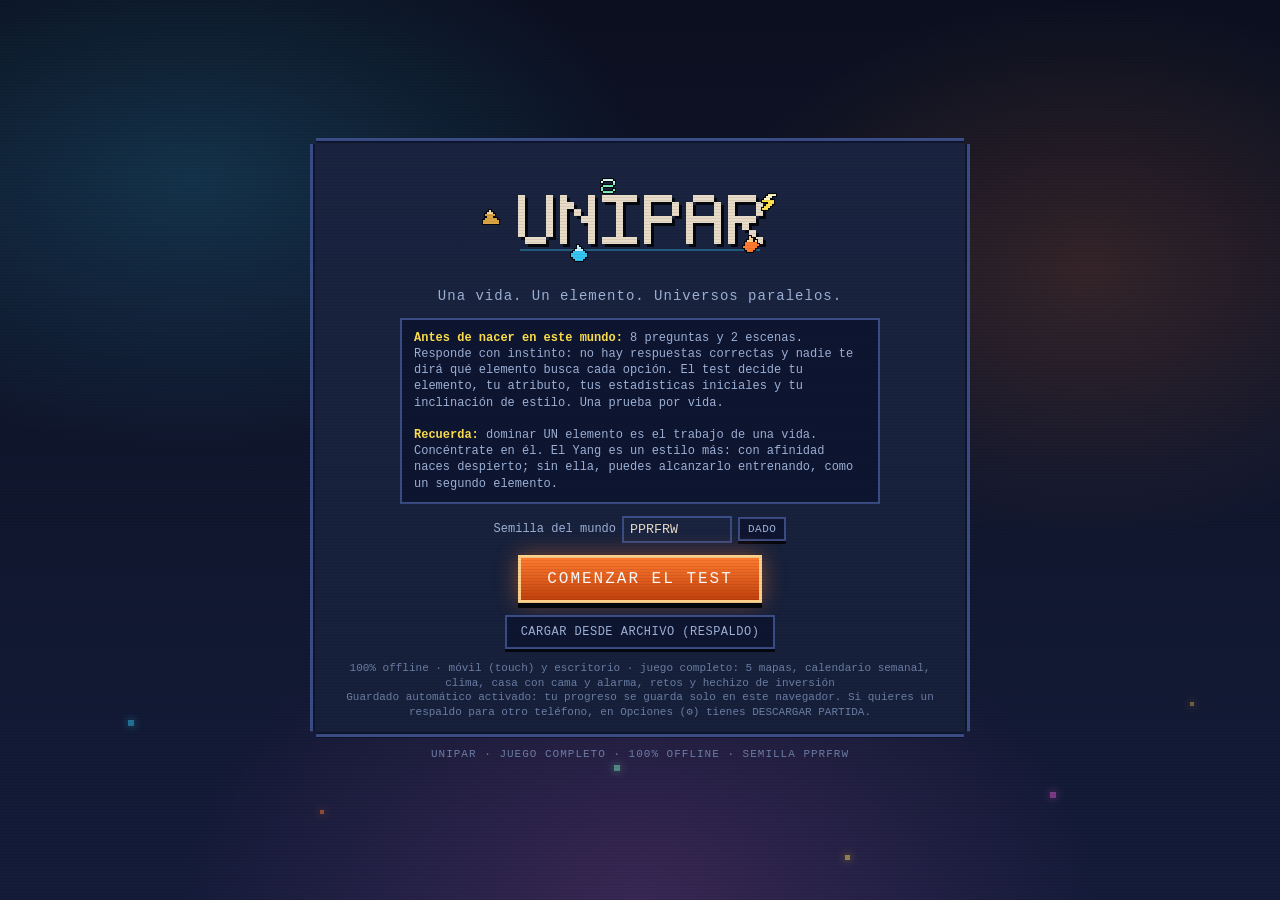
==== commit 74140b21: "Add files via upload" ====
--- a/unipar-demo-qwen.html
+++ b/unipar-demo-qwen.html
@@ -176,11 +176,9 @@
 #hudSup{position:absolute;top:calc(10px + env(safe-area-inset-top));left:10px;right:10px;display:flex;justify-content:space-between;align-items:flex-start;gap:14px;pointer-events:none}
 #hudSup>*{pointer-events:auto}
 #colIzq{display:flex;flex-direction:column;gap:6px;position:relative;min-width:0}
-#filaPanel{display:flex;align-items:center;gap:8px;min-width:0}
-#panelJugador{width:min(252px,58vw);flex:0 1 auto;min-width:0;padding:7px 8px;display:grid;gap:5px}
-#barrasDuo{display:grid;gap:5px;min-width:0}
+#barrasFlotantes{width:min(252px,58vw);display:grid;gap:5px;min-width:0;background:transparent;border:none;box-shadow:none;padding:0}
 #hud .panel{clip-path:none;border-radius:12px;box-shadow:0 0 0 2px var(--sombra),0 4px 12px rgba(0,0,0,.35)}
-#filaMini{display:flex;align-items:center;justify-content:flex-end;gap:6px}
+#filaTopInfo{display:flex;gap:6px;flex-wrap:wrap;align-items:center}
 #ajusteElemento{padding:10px 14px 0}
 #ajusteElemento .ajusteElemCaja{background:#0e1530;border:2px solid var(--borde);padding:8px 10px}
 #ajusteElemento h3{margin:0 0 6px;font-size:12px;letter-spacing:1px;color:var(--rayo);text-transform:uppercase}
@@ -190,26 +188,28 @@
 #simbolos button canvas{width:26px;height:26px}
 #simbolos button.activo{border-color:var(--rayo);box-shadow:0 2px 0 var(--sombra),0 0 10px rgba(255,225,77,.5)}
 #simbolos button:active{transform:translateY(2px)}
-.barra{position:relative;height:20px;background:#05070f;border:2px solid var(--borde);overflow:hidden}
+.barra{position:relative;height:22px;background:rgba(5,7,15,.45);border:2px solid rgba(0,0,0,.55);border-radius:6px;overflow:hidden;box-shadow:0 2px 6px rgba(0,0,0,.35)}
 .barra .relleno{position:absolute;inset:0;transform-origin:left;transition:transform .12s linear}
 .barra.vida .relleno{background:linear-gradient(180deg,#ff8a9c,var(--vida) 50%,#b8203a)}
 .barra.esencia .relleno{background:linear-gradient(180deg,#9ccfff,var(--esencia) 50%,#1f5fb8)}
-.barra .etq{position:absolute;left:5px;top:0;font-size:10px;letter-spacing:.5px;line-height:17px;color:#fff;text-shadow:1px 1px 0 #000;opacity:.85}
-.barra .nums{position:absolute;right:5px;top:0;font-size:12px;line-height:17px;color:#fff;text-shadow:1px 1px 0 #000,0 0 4px #000}
-#agotado{position:absolute;left:50%;top:0;transform:translateX(-50%);font-size:11px;line-height:17px;color:var(--rayo);text-shadow:1px 1px 0 #000;animation:parpadeo .6s steps(2) infinite;letter-spacing:1px}
-#btnPocion{margin-left:auto;border-color:var(--exito);color:var(--exito);font-size:10px;padding:3px 7px}
+.barra .nums{position:absolute;right:6px;top:0;font-size:13px;font-weight:700;line-height:19px;color:#fff;text-shadow:1px 1px 0 #000,0 0 4px #000}
+#agotado{position:absolute;left:50%;top:0;transform:translateX(-50%);font-size:11px;line-height:19px;color:var(--rayo);text-shadow:1px 1px 0 #000;animation:parpadeo .6s steps(2) infinite;letter-spacing:1px}
+#btnPocion{justify-self:start;display:inline-flex;align-items:center;gap:5px;background:transparent;border:none;box-shadow:none;color:#fff;font-size:15px;font-weight:700;line-height:1;padding:2px 2px 0;text-shadow:1px 1px 0 #000,0 0 5px rgba(0,0,0,.7);cursor:pointer}
+#btnPocion:active{transform:translateY(1px)}
+#btnPocion[disabled]{opacity:.45;cursor:default}
 #panelDerecho{display:grid;gap:8px;justify-items:end}
 .btnAjustes{width:40px;height:40px;border-radius:50%;border:2px solid var(--borde);background:rgba(14,21,48,.88);color:var(--textoFrio);font-size:20px;line-height:1;display:grid;place-items:center;box-shadow:0 3px 0 var(--sombra);transition:transform .08s,color .15s,border-color .15s}
 .btnAjustes:hover{color:var(--texto);border-color:var(--bordeClaro)}
 .btnAjustes:active{transform:translateY(3px) rotate(40deg);box-shadow:none}
 #minimapa{width:128px;height:96px;image-rendering:pixelated;border:3px solid var(--borde);box-shadow:0 0 0 3px var(--sombra);background:#0e1530}
-#objetivo{position:relative;width:min(252px,58vw);padding:6px 10px;font-size:11.5px;display:flex;gap:6px;align-items:center;cursor:pointer;text-align:left;transition:filter .15s,transform .08s}
+#objetivo{position:relative;padding:6px 10px;font-size:11.5px;display:inline-flex;gap:6px;align-items:center;cursor:pointer;text-align:left;transition:filter .15s,transform .08s;border-radius:999px!important}
 #objetivo:hover{filter:brightness(1.2)}
 #objetivo:active{transform:translateY(2px)}
 .objEtq{color:var(--rayo);font-size:11px;letter-spacing:1px;font-weight:bold;flex-shrink:0}
-#objTexto{flex:1;min-width:0;white-space:nowrap;overflow:hidden;text-overflow:ellipsis}
+#objTexto{display:none}
 .objFlecha{color:var(--rayo);font-size:11px;transition:transform .2s;flex-shrink:0}
 #objetivo.abierto .objFlecha{transform:rotate(180deg)}
+#infoHud.abierto .objFlecha{transform:rotate(180deg)}
 #objetivoDetalle{position:absolute;top:calc(100% + 6px);left:0;width:min(380px,calc(100vw - 20px));padding:12px 14px;font-size:13px;display:grid;gap:8px;z-index:30}
 #objetivoDetalle h3{margin:0;font-size:11px;letter-spacing:1px;color:var(--rayo);text-transform:uppercase}
 #objDetalleTexto{margin:0;line-height:1.45;color:var(--texto)}
@@ -222,16 +222,24 @@
 #descansoInd{position:absolute;left:50%;bottom:calc(228px + env(safe-area-inset-bottom));transform:translateX(-50%);padding:8px 12px;display:grid;gap:4px;font-size:11px;text-align:center;min-width:220px}
 #descansoInd b{color:var(--exito);letter-spacing:1px}
 .barra.descanso{height:8px}.barra.descanso .relleno{background:var(--exito)}
-#relojHud{flex:0 0 auto;display:flex;align-items:center;gap:6px;padding:6px 10px;background:rgba(14,21,48,.92);border:2px solid var(--borde);border-radius:999px;box-shadow:0 2px 0 var(--sombra);color:var(--texto);white-space:nowrap}
+#infoHud{flex:0 0 auto;display:inline-flex;align-items:center;gap:6px;padding:6px 10px;background:rgba(14,21,48,.92);border:2px solid var(--borde);border-radius:999px;box-shadow:0 2px 0 var(--sombra);color:var(--texto);white-space:nowrap;cursor:pointer;font-family:var(--fuente)}
+#infoHud:hover{filter:brightness(1.2)}
+#infoHud:active{transform:translateY(2px)}
 #relojIcono{font-size:14px;line-height:1;color:var(--rayo)}
-#relojHora{font-size:14px;font-weight:700;letter-spacing:.5px;line-height:1;color:var(--texto)}
-#relojAmpm{font-size:10px;font-weight:700;letter-spacing:1px;line-height:1;color:var(--rayo);border-left:1px solid rgba(159,176,216,.45);padding-left:6px}
+#infoDia{font-size:13px;font-weight:700;letter-spacing:.3px;line-height:1;color:var(--texto)}
+#relojHora{font-size:13px;font-weight:700;letter-spacing:.5px;line-height:1;color:var(--texto)}
+#relojAmpm{font-size:10px;font-weight:700;letter-spacing:1px;line-height:1;color:var(--rayo)}
+#infoDetalle{width:min(320px,calc(100vw - 20px));padding:10px 12px;font-size:12.5px;display:grid;gap:7px;z-index:30}
+#infoDetalle .filaDet{display:flex;align-items:center;gap:7px;flex-wrap:wrap}
+#infoDetalle .ic{font-size:15px;line-height:1}
+#infoDetalle b{letter-spacing:.3px}
+#infoDetalle small{color:var(--textoFrio);font-size:11px}
+#infoDetalle h3{margin:0;font-size:11px;letter-spacing:1px;color:var(--rayo);text-transform:uppercase}
 .guardadoBtns{display:flex;gap:8px;flex-wrap:wrap;margin-top:8px}
 .guardadoBtns .mini{font-size:12px;padding:7px 12px}
 #veloDescanso{position:absolute;inset:0;background:#000;opacity:0;pointer-events:none;transition:opacity .8s ease;z-index:48}
 
-#filaInfo{display:flex;gap:6px;flex-wrap:wrap;align-items:center}
-.pillInfo{display:flex;align-items:center;gap:6px;padding:5px 9px;background:rgba(14,21,48,.92);border:2px solid var(--borde);border-radius:999px;box-shadow:0 2px 0 var(--sombra);color:var(--texto);white-space:nowrap;font-size:12px}
+.pillInfo{display:flex;align-items:center;gap:6px;color:var(--texto);white-space:nowrap;font-size:12px}
 .pillInfo .ic{font-size:14px;line-height:1}
 .pillInfo b{letter-spacing:.4px}
 .pillInfo small{color:var(--textoFrio);font-size:10.5px}
@@ -296,12 +304,10 @@
   #joyKnob{width:44px;height:44px;margin:-22px 0 0 -22px}
 }
 @media (max-width:720px){
-  #panelJugador{width:min(228px,46vw);padding:6px 7px}
-  #filaPanel{gap:6px}
-  #relojHud{padding:5px 8px;gap:5px}
-  #relojHora{font-size:13px}
-  #relojAmpm{padding-left:5px}
-  #objetivo{width:min(228px,46vw)}
+  #barrasFlotantes{width:min(228px,52vw)}
+  #infoHud{padding:5px 8px;gap:5px}
+  #relojHora{font-size:12.5px}
+  #infoDia{font-size:12.5px}
   #minimapa{width:84px;height:63px}
   .btnAjustes{width:36px;height:36px;font-size:18px}
   #objetivo{font-size:11px;padding:6px 8px}
@@ -327,23 +333,16 @@
   <div id="hud" class="oculto">
     <div id="hudSup">
       <div id="colIzq">
-        <div id="filaPanel">
-        <div id="panelJugador" class="panel pixel">
-          <div id="barrasDuo">
-            <div class="barra vida" title="Vida"><div class="relleno" id="rellVida"></div><span class="etq">VIDA</span><span class="nums" id="numVida">0/0</span></div>
-            <div class="barra esencia" title="Esencia"><div class="relleno" id="rellEsencia"></div><span class="etq">ESENCIA</span><span class="nums" id="numEsencia">0/0</span><span id="agotado" class="oculto">AGOTADO</span></div>
-          </div>
-          <div id="filaMini">
-            <button id="btnPocion" class="mini" title="Poción: +50% de Vida (Q)">POCIÓN ×0</button>
-          </div>
+        <div id="barrasFlotantes">
+          <div class="barra vida" title="Vida"><div class="relleno" id="rellVida"></div><span class="nums" id="numVida">0/0</span></div>
+          <div class="barra esencia" title="Esencia"><div class="relleno" id="rellEsencia"></div><span class="nums" id="numEsencia">0/0</span><span id="agotado" class="oculto">AGOTADO</span></div>
+          <button id="btnPocion" title="Poción: +50% de Vida (Q)" aria-label="Usar poción">🧪 <span>×0</span></button>
         </div>
-        <div id="relojHud" title="Hora del mundo"><span id="relojIcono" aria-hidden="true">☀</span><span id="relojHora">09:00</span><span id="relojAmpm">AM</span></div>
+        <div id="filaTopInfo">
+          <button id="infoHud" title="Día y hora: toca para ver la fecha completa y el clima" aria-label="Día y hora: toca para ver la fecha completa y el clima" aria-expanded="false"><span id="relojIcono" aria-hidden="true">☀</span><span id="infoDia">Lunes</span><span aria-hidden="true">·</span><span id="relojHora">09:00</span><span id="relojAmpm">AM</span><span class="objFlecha" aria-hidden="true">▾</span></button>
+          <button id="objetivo" class="panel pixel" title="Ver el objetivo completo" aria-label="Objetivo: toca para ver el detalle" aria-expanded="false"><span class="objEtq">OBJETIVO</span><span id="objTexto">—</span><span class="objFlecha" aria-hidden="true">▾</span></button>
         </div>
-        <div id="filaInfo">
-          <div id="calHud" class="pillInfo" title="Calendario: día de la semana y número de día de esta vida"><span class="ic" aria-hidden="true">📅</span><b id="calTexto">Lunes · Día 1</b><small id="calMomento">Mañana</small></div>
-          <div id="climaHud" class="pillInfo" title="Clima actual: toca para ver el detalle"><span class="ic" id="climaIcono" aria-hidden="true">☀</span><b id="climaTexto">Despejado</b><small id="climaDetalle">Cielo limpio</small></div>
-        </div>
-        <button id="objetivo" class="panel pixel" title="Ver el objetivo completo" aria-label="Objetivo: toca para ver el detalle" aria-expanded="false"><span class="objEtq">OBJETIVO</span><span id="objTexto">—</span><span class="objFlecha" aria-hidden="true">▾</span></button>
+        <div id="infoDetalle" class="panel pixel oculto"><h3>Fecha · hora · clima</h3><div class="filaDet"><span class="ic" aria-hidden="true">📅</span><b id="calTexto">Lunes · Día 1</b><small id="calMomento">Mañana</small></div><div class="filaDet"><span class="ic" id="climaIcono" aria-hidden="true">☀</span><b id="climaTexto">Despejado</b><small id="climaDetalle">Cielo limpio</small></div></div>
         <div id="objetivoDetalle" class="panel pixel oculto"><h3>Objetivo actual</h3><p id="objDetalleTexto">—</p><ul id="objDetalleLista"></ul></div>
       </div>
       <div id="panelDerecho">
@@ -2246,12 +2245,13 @@
 U.HUD = {
   el: {}, tNum: 0, tMini: 0, bannerT: 0, joy: { activo: false, id: null, cx: 0, cy: 0, r: 60 },
   init() {
-    const $ = id => document.getElementById(id); this.el = { hud: $('hud'), rellVida: $('rellVida'), numVida: $('numVida'), rellEsencia: $('rellEsencia'), numEsencia: $('numEsencia'), agotado: $('agotado'), simbolos: $('simbolos'), pocion: $('btnPocion'), mini: $('minimapa'), obj: $('objTexto'), btnObj: $('objetivo'), objDetalle: $('objetivoDetalle'), objDetalleTexto: $('objDetalleTexto'), objDetalleLista: $('objDetalleLista'), banner: $('banner'), descanso: $('descansoInd'), rellDescanso: $('rellDescanso'), descansoTxt: $('descansoTxt'), relojIcono: $('relojIcono'), relojHora: $('relojHora'), relojAmpm: $('relojAmpm'), calTexto: $('calTexto'), calMomento: $('calMomento'), climaIcono: $('climaIcono'), climaTexto: $('climaTexto'), climaDetalle: $('climaDetalle'), ole: $('contadorOleadas'), oleTitulo: $('oleTitulo'), oleTexto: $('oleTexto'), oleFx: $('oleFx'), oleBarra: $('oleBarra'), btnA: $('btnA'), btnYin: $('btnYin'), btnYang: $('btnYang'), btnTec: $('btnTec'), btnDash: $('btnDash'), btnSobre: $('btnSobrecarga'), chipsTec: $('chipsTec'), chipsYang: $('chipsYang'), sonido: $('btnSonido'), pausa: $('pausa'), pausaCuerpo: $('pausaCuerpo'), fin: $('panelFin') };
+    const $ = id => document.getElementById(id); this.el = { hud: $('hud'), rellVida: $('rellVida'), numVida: $('numVida'), rellEsencia: $('rellEsencia'), numEsencia: $('numEsencia'), agotado: $('agotado'), simbolos: $('simbolos'), pocion: $('btnPocion'), mini: $('minimapa'), obj: $('objTexto'), btnObj: $('objetivo'), objDetalle: $('objetivoDetalle'), objDetalleTexto: $('objDetalleTexto'), objDetalleLista: $('objDetalleLista'), banner: $('banner'), descanso: $('descansoInd'), rellDescanso: $('rellDescanso'), descansoTxt: $('descansoTxt'), relojIcono: $('relojIcono'), relojHora: $('relojHora'), relojAmpm: $('relojAmpm'), infoDia: $('infoDia'), btnInfo: $('infoHud'), infoDetalle: $('infoDetalle'), calTexto: $('calTexto'), calMomento: $('calMomento'), climaIcono: $('climaIcono'), climaTexto: $('climaTexto'), climaDetalle: $('climaDetalle'), ole: $('contadorOleadas'), oleTitulo: $('oleTitulo'), oleTexto: $('oleTexto'), oleFx: $('oleFx'), oleBarra: $('oleBarra'), btnA: $('btnA'), btnYin: $('btnYin'), btnYang: $('btnYang'), btnTec: $('btnTec'), btnDash: $('btnDash'), btnSobre: $('btnSobrecarga'), chipsTec: $('chipsTec'), chipsYang: $('chipsYang'), sonido: $('btnSonido'), pausa: $('pausa'), pausaCuerpo: $('pausaCuerpo'), fin: $('panelFin') };
     // Iconos de acción (vectoriales suaves, sin pixelar)
     U.Render.iconoSuave(this.el.btnA.querySelector('canvas'), 'a', '#a7f3c9'); U.Render.iconoSuave(this.el.btnYin.querySelector('canvas'), 'yin', '#e6c9a0'); U.Render.iconoSuave(this.el.btnYang.querySelector('canvas'), 'yang', '#f8fafc'); U.Render.iconoSuave(this.el.btnDash.querySelector('canvas'), 'dash', '#7ef0c0'); U.Render.iconoSuave(this.el.btnSobre.querySelector('canvas'), 'sobre', '#ffb3c0');
     this.el.pocion.addEventListener('click', () => U.Recuperacion.pocion());
     this.el.sonido.addEventListener('click', () => U.Juego.toggleSonido());
     this.el.btnObj.addEventListener('click', () => this.toggleObjetivo());
+    if (this.el.btnInfo) this.el.btnInfo.addEventListener('click', () => this.toggleInfo());
     $('btnPausa').addEventListener('click', () => U.Juego.togglePausa()); $('btnCerrarPausa').addEventListener('click', () => U.Juego.togglePausa()); $('btnContinuar').addEventListener('click', () => U.Juego.togglePausa());
     $('btnReiniciar').addEventListener('click', e => { const b = e.currentTarget; if (b.dataset.armado) { if (U.Guardado) U.Guardado.borrarAuto(); location.reload(); return; } b.dataset.armado = '1'; const txt = b.textContent; b.textContent = '¿SEGURO? SE BORRARÁ EL GUARDADO AUTOMÁTICO · TOCA OTRA VEZ'; setTimeout(() => { delete b.dataset.armado; b.textContent = txt; }, 3500); });
     const bG = $('btnGuardar'); if (bG) bG.addEventListener('click', () => U.Guardado.descargar());
@@ -2287,7 +2287,8 @@
     U.Habilidades.yangOrden.forEach(k => { const h = U.Habilidades.yang[k]; const b = document.createElement('button'); const lock = j.estilos.yang < h.umbral; b.className = (k === j.yangForma ? 'sel ' : '') + (lock ? 'lock' : ''); b.textContent = lock ? h.nombre + ' Y' + h.umbral : h.nombre; b.title = h.desc + ' · ' + h.costo + ' Esencia'; b.addEventListener('click', () => U.Combate.seleccionarYang(k)); cy.appendChild(b); });
     this.el.btnSobre.classList.toggle('oculto', j.estilos.yin < U.Habilidades.yin.sobrecarga.umbral);
   },
-  toggleObjetivo() { const abierto = this.el.objDetalle.classList.toggle('oculto') === false; this.el.btnObj.classList.toggle('abierto', abierto); this.el.btnObj.setAttribute('aria-expanded', String(abierto)); if (abierto) this.refrescarObjetivoDetalle(); },
+  toggleInfo() { const abierto = this.el.infoDetalle.classList.toggle('oculto') === false; this.el.btnInfo.classList.toggle('abierto', abierto); this.el.btnInfo.setAttribute('aria-expanded', String(abierto)); if (abierto && !this.el.objDetalle.classList.contains('oculto')) { this.el.objDetalle.classList.add('oculto'); this.el.btnObj.classList.remove('abierto'); this.el.btnObj.setAttribute('aria-expanded', 'false'); } },
+  toggleObjetivo() { const abierto = this.el.objDetalle.classList.toggle('oculto') === false; this.el.btnObj.classList.toggle('abierto', abierto); this.el.btnObj.setAttribute('aria-expanded', String(abierto)); if (abierto) { this.refrescarObjetivoDetalle(); if (this.el.infoDetalle && !this.el.infoDetalle.classList.contains('oculto')) { this.el.infoDetalle.classList.add('oculto'); this.el.btnInfo.classList.remove('abierto'); this.el.btnInfo.setAttribute('aria-expanded', 'false'); } } },
   refrescarObjetivoDetalle() { const E = U.Juego.estado; if (!E || !E.objetivos) return; const ob = E.objetivos[E.objetivoIdx]; this.el.objDetalleTexto.textContent = ob ? ob.texto : 'Entrena libremente: la arena acepta rondas más difíciles.'; this.el.objDetalleLista.innerHTML = E.objetivos.map(o => '<li class="' + o.estado + '">' + (o.estado === 'hecho' ? '✓ ' : o.estado === 'actual' ? '▶ ' : '○ ') + o.texto + '</li>').join(''); },
   toast(txt, tipo) { /* HUD minimalista: sin registro de eventos en pantalla. El feedback va por sonido, banner y números flotantes del mundo. */ },
   banner(txt, dur) { this.el.banner.textContent = txt; this.el.banner.classList.remove('oculto'); this.el.banner.style.animation = 'none'; void this.el.banner.offsetWidth; this.el.banner.style.animation = ''; this.bannerT = dur || 1.5; },
@@ -2298,7 +2299,7 @@
     el.agotado.classList.toggle('oculto', !j.agotado);
     this.tNum += dt; if (this.tNum > 0.1) { this.tNum = 0;
       el.numVida.textContent = Math.ceil(j.vida) + '/' + Math.round(j.stats.vida); el.numEsencia.textContent = Math.ceil(j.esencia) + '/' + Math.round(j.stats.esencia);
-      el.pocion.textContent = 'POCIÓN ×' + j.pociones; el.pocion.disabled = j.pociones <= 0;
+      el.pocion.textContent = '🧪 ×' + j.pociones; el.pocion.disabled = j.pociones <= 0;
       const h = U.Habilidades.elementos[j.elementoActivo][j.tecnicaIdx]; const z = E.zonaActual; const c = U.Ambiente.costo(h, j.elementoActivo, z, j.atributo);
       const y = U.Habilidades.yang[j.yangForma];
       el.btnTec.classList.toggle('apagado', m < h.umbral || j.agotado); el.btnYang.classList.toggle('apagado', j.agotado || j.estilos.yang < y.umbral); el.btnYin.classList.toggle('apagado', j.agotado); el.btnDash.classList.toggle('apagado', j.agotado);
@@ -2308,7 +2309,7 @@
       el.btnA.querySelector('.lbl').textContent = j.trote ? 'TROTE +' : 'TROTE';
       el.descanso.classList.toggle('oculto', !j.descansando);
       if (j.descansando) { const durm = !!(E.reloj && E.reloj.durmiendo); el.rellDescanso.style.transform = 'scaleX(' + (durm ? Math.min(1, j.vida / j.stats.vida) : Math.min(1, j.vida / U.Recuperacion.techoVida())) + ')'; if (el.descansoTxt) el.descansoTxt.textContent = durm ? 'Durmiendo junto a la fogata… al despertar: Vida y Esencia al 100%' : 'Meditando · Esencia ×3 · Yang + · muévete para cancelar'; }
-      if (E.reloj && el.relojHora) { const hh = E.reloj.minutos / 60; const ff = U.Tiempo.faseDe(hh); el.relojHora.textContent = U.Tiempo.formatoHora(E.reloj.minutos); if (el.relojAmpm) el.relojAmpm.textContent = U.Tiempo.formatoAmpm(E.reloj.minutos); el.relojIcono.textContent = ff.icono; el.relojIcono.style.color = (ff.id === 'amanecer' || ff.id === 'manana' || ff.id === 'mediodia') ? 'var(--rayo)' : (ff.id === 'tarde' || ff.id === 'atardecer' ? 'var(--aviso)' : 'var(--textoFrio)'); if (el.calTexto) el.calTexto.textContent = U.Tiempo.diaTexto(E.reloj); if (el.calMomento) el.calMomento.textContent = ff.nombre + ' · ' + U.Tiempo.formato(E.reloj.minutos); if (E.clima && el.climaTexto) { const cl = U.Clima.de(E); el.climaIcono.textContent = cl.icono; el.climaTexto.textContent = cl.nombre; if (el.climaDetalle) el.climaDetalle.textContent = cl.detalle; } }
+      if (E.reloj && el.relojHora) { const hh = E.reloj.minutos / 60; const ff = U.Tiempo.faseDe(hh); el.relojHora.textContent = U.Tiempo.formatoHora(E.reloj.minutos); if (el.relojAmpm) el.relojAmpm.textContent = U.Tiempo.formatoAmpm(E.reloj.minutos); el.relojIcono.textContent = ff.icono; el.relojIcono.style.color = (ff.id === 'amanecer' || ff.id === 'manana' || ff.id === 'mediodia') ? 'var(--rayo)' : (ff.id === 'tarde' || ff.id === 'atardecer' ? 'var(--aviso)' : 'var(--textoFrio)'); if (el.infoDia) el.infoDia.textContent = U.Tiempo.DIAS[((E.reloj.diaSemana || 0) % 7 + 7) % 7]; if (el.calTexto) el.calTexto.textContent = U.Tiempo.diaTexto(E.reloj); if (el.calMomento) el.calMomento.textContent = ff.nombre + ' · ' + U.Tiempo.formato(E.reloj.minutos); if (E.clima && el.climaTexto) { const cl = U.Clima.de(E); el.climaIcono.textContent = cl.icono; el.climaTexto.textContent = cl.nombre; if (el.climaDetalle) el.climaDetalle.textContent = cl.detalle; } }
       const ob = E.objetivos[E.objetivoIdx]; el.obj.textContent = ob ? ob.texto : 'Entrena libremente: la arena acepta rondas más difíciles.';
       if (!el.objDetalle.classList.contains('oculto')) this.refrescarObjetivoDetalle();
     }
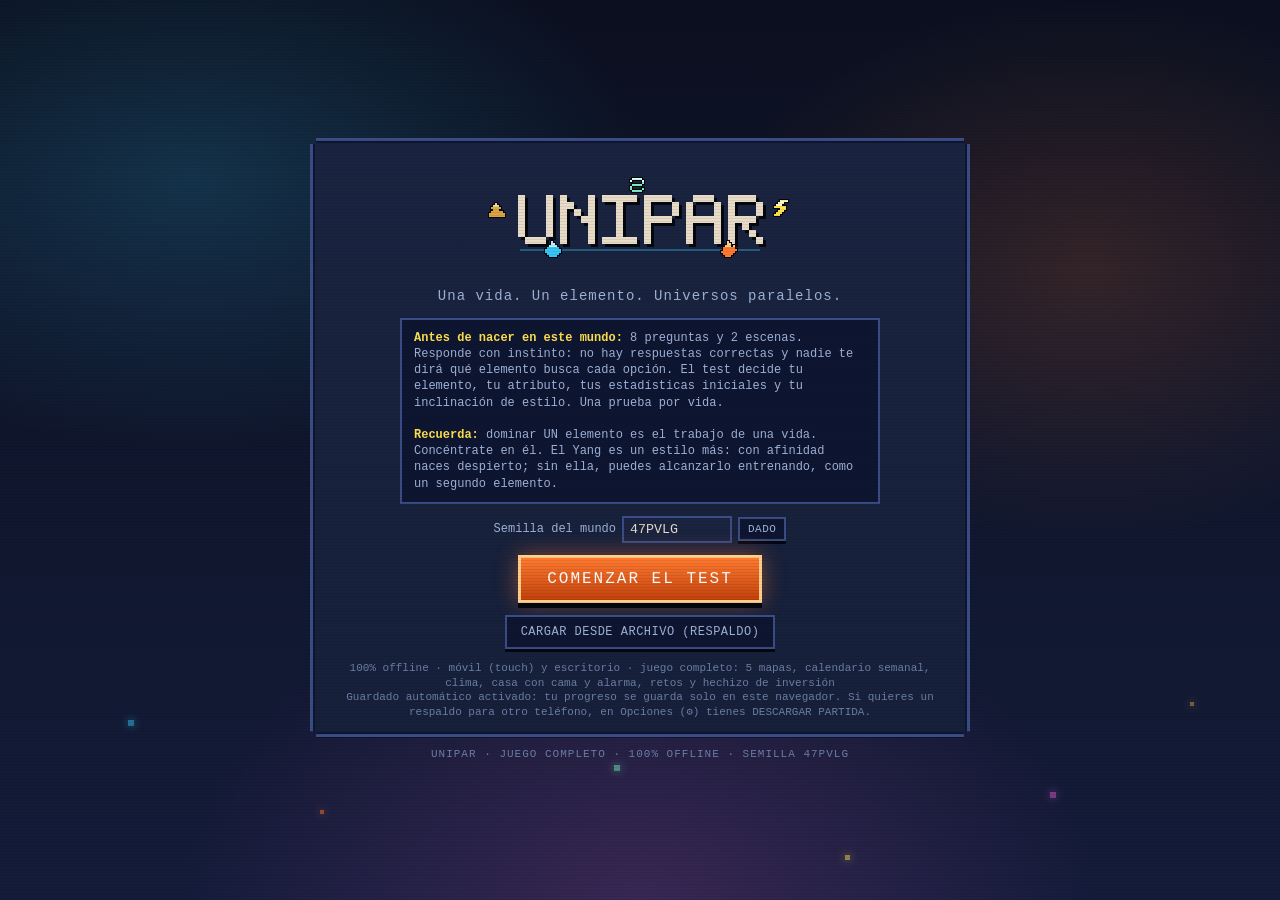
==== commit 7244ff6d: "Add unipar-demo-qwen.html (updated game, ARENA DE ECOS panel removed)" ====
--- a/unipar-demo-qwen.html
+++ b/unipar-demo-qwen.html
@@ -351,7 +351,6 @@
       </div>
     </div>
     <div id="banner" class="oculto"></div>
-    <div id="contadorOleadas" class="oculto panel pixel"><b id="oleTitulo">ARENA DE ECOS</b><span id="oleTexto">—</span><span id="oleFx" class="fxInv oculto"></span><div class="barra ole"><div class="relleno" id="oleBarra"></div></div></div>
     <div id="descansoInd" class="oculto panel pixel"><b id="descansoTit">DESCANSANDO</b><span id="descansoTxt">Meditando · muévete para cancelar</span><div class="barra descanso"><div class="relleno" id="rellDescanso"></div></div></div>
 
     <!-- ================= Controles ================= -->
